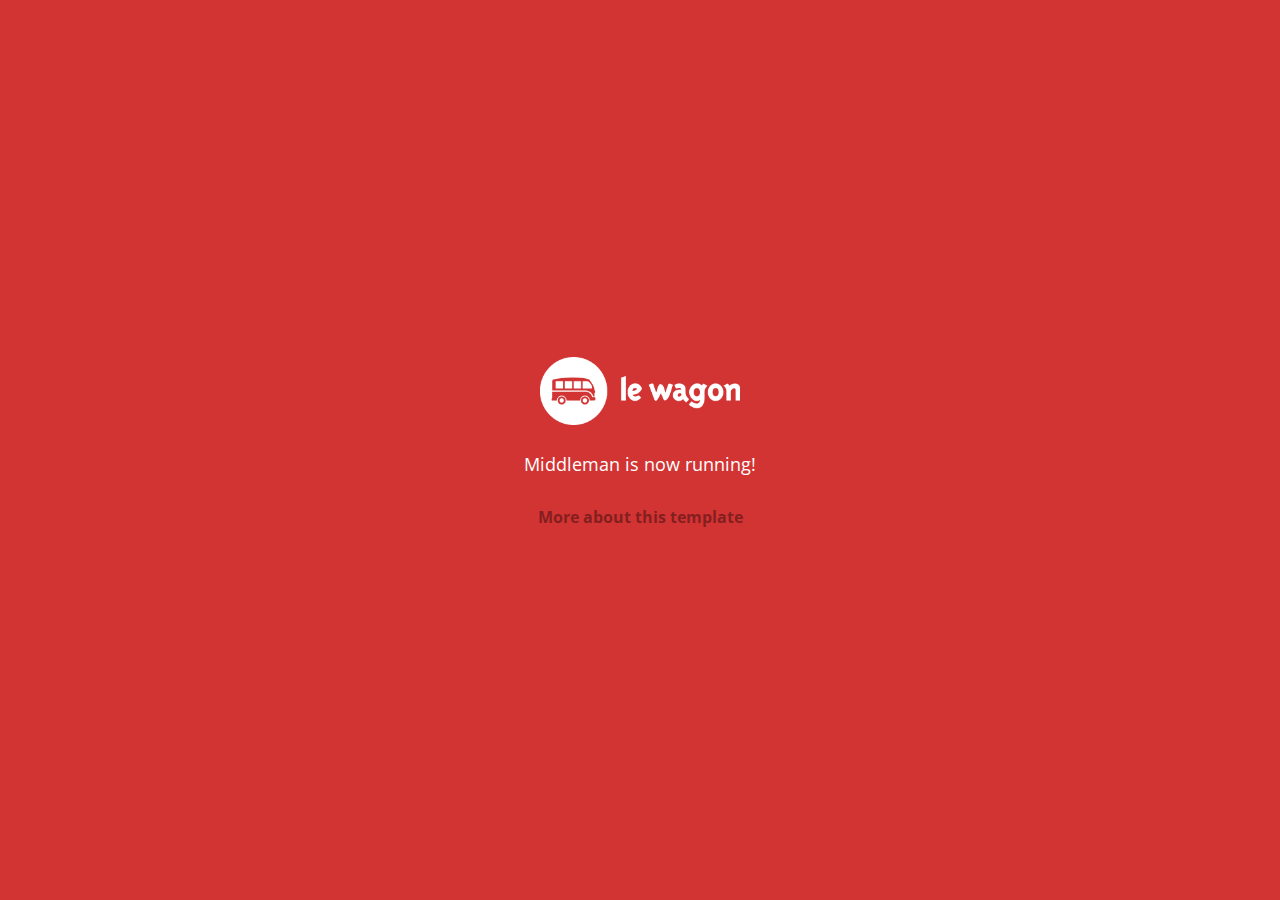
==== index.html @ 5c118256 "Automated commit at 2018-05-07 14:27:14 UTC by middleman-deploy 2.0.0-alpha" ====
<!doctype html>
<html>
  <head>
    <meta charset="utf-8">
    <meta http-equiv="x-ua-compatible" content="ie=edge">
    <meta name="viewport"
          content="width=device-width, initial-scale=1, shrink-to-fit=no">
    <!-- Use the title from a page's frontmatter if it has one -->
    <title>Le Wagon - Middleman</title>
    <link href="stylesheets/application-3c48b980.css" rel="stylesheet" />
    <script src="javascripts/application-93de88c9.js"></script>
    <link href="images/favicon-f15af148.png" rel="icon" type="image/png" />
  </head>
  <body>
    <div id="home">
  <div class="home-content">
    <img src="images/logo-acc9c0ec.png" width="200" alt="Logo" />
    <p>
      Middleman is now running!
    </p>
    <p class="about">
      <a href="about.html">More about this template</a>
    </p>
  </div>
</div>

  </body>
</html>
---- stylesheets/application-3c48b980.css ----
@import url("https://fonts.googleapis.com/css?family=Open+Sans:400,300,700|Raleway:400,100,300,700,500");/*!
 * Bootstrap v3.3.7 (http://getbootstrap.com)
 * Copyright 2011-2016 Twitter, Inc.
 * Licensed under MIT (https://github.com/twbs/bootstrap/blob/master/LICENSE)
 *//*! normalize.css v3.0.3 | MIT License | github.com/necolas/normalize.css */html{font-family:sans-serif;-ms-text-size-adjust:100%;-webkit-text-size-adjust:100%}body{margin:0}article,aside,details,figcaption,figure,footer,header,hgroup,main,menu,nav,section,summary{display:block}audio,canvas,progress,video{display:inline-block;vertical-align:baseline}audio:not([controls]){display:none;height:0}[hidden],template{display:none}a{background-color:transparent}a:active,a:hover{outline:0}abbr[title]{border-bottom:1px dotted}b,strong{font-weight:bold}dfn{font-style:italic}h1{font-size:2em;margin:0.67em 0}mark{background:#ff0;color:#000}small{font-size:80%}sub,sup{font-size:75%;line-height:0;position:relative;vertical-align:baseline}sup{top:-0.5em}sub{bottom:-0.25em}img{border:0}svg:not(:root){overflow:hidden}figure{margin:1em 40px}hr{-webkit-box-sizing:content-box;box-sizing:content-box;height:0}pre{overflow:auto}code,kbd,pre,samp{font-family:monospace, monospace;font-size:1em}button,input,optgroup,select,textarea{color:inherit;font:inherit;margin:0}button{overflow:visible}button,select{text-transform:none}button,html input[type="button"],input[type="reset"],input[type="submit"]{-webkit-appearance:button;cursor:pointer}button[disabled],html input[disabled]{cursor:default}button::-moz-focus-inner,input::-moz-focus-inner{border:0;padding:0}input{line-height:normal}input[type="checkbox"],input[type="radio"]{-webkit-box-sizing:border-box;box-sizing:border-box;padding:0}input[type="number"]::-webkit-inner-spin-button,input[type="number"]::-webkit-outer-spin-button{height:auto}input[type="search"]{-webkit-appearance:textfield;-webkit-box-sizing:content-box;box-sizing:content-box}input[type="search"]::-webkit-search-cancel-button,input[type="search"]::-webkit-search-decoration{-webkit-appearance:none}fieldset{border:1px solid #c0c0c0;margin:0 2px;padding:0.35em 0.625em 0.75em}legend{border:0;padding:0}textarea{overflow:auto}optgroup{font-weight:bold}table{border-collapse:collapse;border-spacing:0}td,th{padding:0}/*! Source: https://github.com/h5bp/html5-boilerplate/blob/master/src/css/main.css */@media print{*,*:before,*:after{background:transparent !important;color:#000 !important;-webkit-box-shadow:none !important;box-shadow:none !important;text-shadow:none !important}a,a:visited{text-decoration:underline}a[href]:after{content:" (" attr(href) ")"}abbr[title]:after{content:" (" attr(title) ")"}a[href^="#"]:after,a[href^="javascript:"]:after{content:""}pre,blockquote{border:1px solid #999;page-break-inside:avoid}thead{display:table-header-group}tr,img{page-break-inside:avoid}img{max-width:100% !important}p,h2,h3{orphans:3;widows:3}h2,h3{page-break-after:avoid}.navbar{display:none}.btn>.caret,.dropup>.btn>.caret{border-top-color:#000 !important}.label{border:1px solid #000}.table{border-collapse:collapse !important}.table td,.table th{background-color:#fff !important}.table-bordered th,.table-bordered td{border:1px solid #ddd !important}}@font-face{font-family:'Glyphicons Halflings';src:url("../assets/bootstrap/glyphicons-halflings-regular-86b6f62b.eot");src:url("../assets/bootstrap/glyphicons-halflings-regular-86b6f62b.eot?#iefix") format("embedded-opentype"),url("../assets/bootstrap/glyphicons-halflings-regular-ca35b697.woff2") format("woff2"),url("../assets/bootstrap/glyphicons-halflings-regular-278e49a8.woff") format("woff"),url("../assets/bootstrap/glyphicons-halflings-regular-44bc1850.ttf") format("truetype"),url("../assets/bootstrap/glyphicons-halflings-regular-de51a849.svg#glyphicons_halflingsregular") format("svg")}.glyphicon{position:relative;top:1px;display:inline-block;font-family:'Glyphicons Halflings';font-style:normal;font-weight:normal;line-height:1;-webkit-font-smoothing:antialiased;-moz-osx-font-smoothing:grayscale}.glyphicon-asterisk:before{content:"\002a"}.glyphicon-plus:before{content:"\002b"}.glyphicon-euro:before,.glyphicon-eur:before{content:"\20ac"}.glyphicon-minus:before{content:"\2212"}.glyphicon-cloud:before{content:"\2601"}.glyphicon-envelope:before{content:"\2709"}.glyphicon-pencil:before{content:"\270f"}.glyphicon-glass:before{content:"\e001"}.glyphicon-music:before{content:"\e002"}.glyphicon-search:before{content:"\e003"}.glyphicon-heart:before{content:"\e005"}.glyphicon-star:before{content:"\e006"}.glyphicon-star-empty:before{content:"\e007"}.glyphicon-user:before{content:"\e008"}.glyphicon-film:before{content:"\e009"}.glyphicon-th-large:before{content:"\e010"}.glyphicon-th:before{content:"\e011"}.glyphicon-th-list:before{content:"\e012"}.glyphicon-ok:before{content:"\e013"}.glyphicon-remove:before{content:"\e014"}.glyphicon-zoom-in:before{content:"\e015"}.glyphicon-zoom-out:before{content:"\e016"}.glyphicon-off:before{content:"\e017"}.glyphicon-signal:before{content:"\e018"}.glyphicon-cog:before{content:"\e019"}.glyphicon-trash:before{content:"\e020"}.glyphicon-home:before{content:"\e021"}.glyphicon-file:before{content:"\e022"}.glyphicon-time:before{content:"\e023"}.glyphicon-road:before{content:"\e024"}.glyphicon-download-alt:before{content:"\e025"}.glyphicon-download:before{content:"\e026"}.glyphicon-upload:before{content:"\e027"}.glyphicon-inbox:before{content:"\e028"}.glyphicon-play-circle:before{content:"\e029"}.glyphicon-repeat:before{content:"\e030"}.glyphicon-refresh:before{content:"\e031"}.glyphicon-list-alt:before{content:"\e032"}.glyphicon-lock:before{content:"\e033"}.glyphicon-flag:before{content:"\e034"}.glyphicon-headphones:before{content:"\e035"}.glyphicon-volume-off:before{content:"\e036"}.glyphicon-volume-down:before{content:"\e037"}.glyphicon-volume-up:before{content:"\e038"}.glyphicon-qrcode:before{content:"\e039"}.glyphicon-barcode:before{content:"\e040"}.glyphicon-tag:before{content:"\e041"}.glyphicon-tags:before{content:"\e042"}.glyphicon-book:before{content:"\e043"}.glyphicon-bookmark:before{content:"\e044"}.glyphicon-print:before{content:"\e045"}.glyphicon-camera:before{content:"\e046"}.glyphicon-font:before{content:"\e047"}.glyphicon-bold:before{content:"\e048"}.glyphicon-italic:before{content:"\e049"}.glyphicon-text-height:before{content:"\e050"}.glyphicon-text-width:before{content:"\e051"}.glyphicon-align-left:before{content:"\e052"}.glyphicon-align-center:before{content:"\e053"}.glyphicon-align-right:before{content:"\e054"}.glyphicon-align-justify:before{content:"\e055"}.glyphicon-list:before{content:"\e056"}.glyphicon-indent-left:before{content:"\e057"}.glyphicon-indent-right:before{content:"\e058"}.glyphicon-facetime-video:before{content:"\e059"}.glyphicon-picture:before{content:"\e060"}.glyphicon-map-marker:before{content:"\e062"}.glyphicon-adjust:before{content:"\e063"}.glyphicon-tint:before{content:"\e064"}.glyphicon-edit:before{content:"\e065"}.glyphicon-share:before{content:"\e066"}.glyphicon-check:before{content:"\e067"}.glyphicon-move:before{content:"\e068"}.glyphicon-step-backward:before{content:"\e069"}.glyphicon-fast-backward:before{content:"\e070"}.glyphicon-backward:before{content:"\e071"}.glyphicon-play:before{content:"\e072"}.glyphicon-pause:before{content:"\e073"}.glyphicon-stop:before{content:"\e074"}.glyphicon-forward:before{content:"\e075"}.glyphicon-fast-forward:before{content:"\e076"}.glyphicon-step-forward:before{content:"\e077"}.glyphicon-eject:before{content:"\e078"}.glyphicon-chevron-left:before{content:"\e079"}.glyphicon-chevron-right:before{content:"\e080"}.glyphicon-plus-sign:before{content:"\e081"}.glyphicon-minus-sign:before{content:"\e082"}.glyphicon-remove-sign:before{content:"\e083"}.glyphicon-ok-sign:before{content:"\e084"}.glyphicon-question-sign:before{content:"\e085"}.glyphicon-info-sign:before{content:"\e086"}.glyphicon-screenshot:before{content:"\e087"}.glyphicon-remove-circle:before{content:"\e088"}.glyphicon-ok-circle:before{content:"\e089"}.glyphicon-ban-circle:before{content:"\e090"}.glyphicon-arrow-left:before{content:"\e091"}.glyphicon-arrow-right:before{content:"\e092"}.glyphicon-arrow-up:before{content:"\e093"}.glyphicon-arrow-down:before{content:"\e094"}.glyphicon-share-alt:before{content:"\e095"}.glyphicon-resize-full:before{content:"\e096"}.glyphicon-resize-small:before{content:"\e097"}.glyphicon-exclamation-sign:before{content:"\e101"}.glyphicon-gift:before{content:"\e102"}.glyphicon-leaf:before{content:"\e103"}.glyphicon-fire:before{content:"\e104"}.glyphicon-eye-open:before{content:"\e105"}.glyphicon-eye-close:before{content:"\e106"}.glyphicon-warning-sign:before{content:"\e107"}.glyphicon-plane:before{content:"\e108"}.glyphicon-calendar:before{content:"\e109"}.glyphicon-random:before{content:"\e110"}.glyphicon-comment:before{content:"\e111"}.glyphicon-magnet:before{content:"\e112"}.glyphicon-chevron-up:before{content:"\e113"}.glyphicon-chevron-down:before{content:"\e114"}.glyphicon-retweet:before{content:"\e115"}.glyphicon-shopping-cart:before{content:"\e116"}.glyphicon-folder-close:before{content:"\e117"}.glyphicon-folder-open:before{content:"\e118"}.glyphicon-resize-vertical:before{content:"\e119"}.glyphicon-resize-horizontal:before{content:"\e120"}.glyphicon-hdd:before{content:"\e121"}.glyphicon-bullhorn:before{content:"\e122"}.glyphicon-bell:before{content:"\e123"}.glyphicon-certificate:before{content:"\e124"}.glyphicon-thumbs-up:before{content:"\e125"}.glyphicon-thumbs-down:before{content:"\e126"}.glyphicon-hand-right:before{content:"\e127"}.glyphicon-hand-left:before{content:"\e128"}.glyphicon-hand-up:before{content:"\e129"}.glyphicon-hand-down:before{content:"\e130"}.glyphicon-circle-arrow-right:before{content:"\e131"}.glyphicon-circle-arrow-left:before{content:"\e132"}.glyphicon-circle-arrow-up:before{content:"\e133"}.glyphicon-circle-arrow-down:before{content:"\e134"}.glyphicon-globe:before{content:"\e135"}.glyphicon-wrench:before{content:"\e136"}.glyphicon-tasks:before{content:"\e137"}.glyphicon-filter:before{content:"\e138"}.glyphicon-briefcase:before{content:"\e139"}.glyphicon-fullscreen:before{content:"\e140"}.glyphicon-dashboard:before{content:"\e141"}.glyphicon-paperclip:before{content:"\e142"}.glyphicon-heart-empty:before{content:"\e143"}.glyphicon-link:before{content:"\e144"}.glyphicon-phone:before{content:"\e145"}.glyphicon-pushpin:before{content:"\e146"}.glyphicon-usd:before{content:"\e148"}.glyphicon-gbp:before{content:"\e149"}.glyphicon-sort:before{content:"\e150"}.glyphicon-sort-by-alphabet:before{content:"\e151"}.glyphicon-sort-by-alphabet-alt:before{content:"\e152"}.glyphicon-sort-by-order:before{content:"\e153"}.glyphicon-sort-by-order-alt:before{content:"\e154"}.glyphicon-sort-by-attributes:before{content:"\e155"}.glyphicon-sort-by-attributes-alt:before{content:"\e156"}.glyphicon-unchecked:before{content:"\e157"}.glyphicon-expand:before{content:"\e158"}.glyphicon-collapse-down:before{content:"\e159"}.glyphicon-collapse-up:before{content:"\e160"}.glyphicon-log-in:before{content:"\e161"}.glyphicon-flash:before{content:"\e162"}.glyphicon-log-out:before{content:"\e163"}.glyphicon-new-window:before{content:"\e164"}.glyphicon-record:before{content:"\e165"}.glyphicon-save:before{content:"\e166"}.glyphicon-open:before{content:"\e167"}.glyphicon-saved:before{content:"\e168"}.glyphicon-import:before{content:"\e169"}.glyphicon-export:before{content:"\e170"}.glyphicon-send:before{content:"\e171"}.glyphicon-floppy-disk:before{content:"\e172"}.glyphicon-floppy-saved:before{content:"\e173"}.glyphicon-floppy-remove:before{content:"\e174"}.glyphicon-floppy-save:before{content:"\e175"}.glyphicon-floppy-open:before{content:"\e176"}.glyphicon-credit-card:before{content:"\e177"}.glyphicon-transfer:before{content:"\e178"}.glyphicon-cutlery:before{content:"\e179"}.glyphicon-header:before{content:"\e180"}.glyphicon-compressed:before{content:"\e181"}.glyphicon-earphone:before{content:"\e182"}.glyphicon-phone-alt:before{content:"\e183"}.glyphicon-tower:before{content:"\e184"}.glyphicon-stats:before{content:"\e185"}.glyphicon-sd-video:before{content:"\e186"}.glyphicon-hd-video:before{content:"\e187"}.glyphicon-subtitles:before{content:"\e188"}.glyphicon-sound-stereo:before{content:"\e189"}.glyphicon-sound-dolby:before{content:"\e190"}.glyphicon-sound-5-1:before{content:"\e191"}.glyphicon-sound-6-1:before{content:"\e192"}.glyphicon-sound-7-1:before{content:"\e193"}.glyphicon-copyright-mark:before{content:"\e194"}.glyphicon-registration-mark:before{content:"\e195"}.glyphicon-cloud-download:before{content:"\e197"}.glyphicon-cloud-upload:before{content:"\e198"}.glyphicon-tree-conifer:before{content:"\e199"}.glyphicon-tree-deciduous:before{content:"\e200"}.glyphicon-cd:before{content:"\e201"}.glyphicon-save-file:before{content:"\e202"}.glyphicon-open-file:before{content:"\e203"}.glyphicon-level-up:before{content:"\e204"}.glyphicon-copy:before{content:"\e205"}.glyphicon-paste:before{content:"\e206"}.glyphicon-alert:before{content:"\e209"}.glyphicon-equalizer:before{content:"\e210"}.glyphicon-king:before{content:"\e211"}.glyphicon-queen:before{content:"\e212"}.glyphicon-pawn:before{content:"\e213"}.glyphicon-bishop:before{content:"\e214"}.glyphicon-knight:before{content:"\e215"}.glyphicon-baby-formula:before{content:"\e216"}.glyphicon-tent:before{content:"\26fa"}.glyphicon-blackboard:before{content:"\e218"}.glyphicon-bed:before{content:"\e219"}.glyphicon-apple:before{content:"\f8ff"}.glyphicon-erase:before{content:"\e221"}.glyphicon-hourglass:before{content:"\231b"}.glyphicon-lamp:before{content:"\e223"}.glyphicon-duplicate:before{content:"\e224"}.glyphicon-piggy-bank:before{content:"\e225"}.glyphicon-scissors:before{content:"\e226"}.glyphicon-bitcoin:before{content:"\e227"}.glyphicon-btc:before{content:"\e227"}.glyphicon-xbt:before{content:"\e227"}.glyphicon-yen:before{content:"\00a5"}.glyphicon-jpy:before{content:"\00a5"}.glyphicon-ruble:before{content:"\20bd"}.glyphicon-rub:before{content:"\20bd"}.glyphicon-scale:before{content:"\e230"}.glyphicon-ice-lolly:before{content:"\e231"}.glyphicon-ice-lolly-tasted:before{content:"\e232"}.glyphicon-education:before{content:"\e233"}.glyphicon-option-horizontal:before{content:"\e234"}.glyphicon-option-vertical:before{content:"\e235"}.glyphicon-menu-hamburger:before{content:"\e236"}.glyphicon-modal-window:before{content:"\e237"}.glyphicon-oil:before{content:"\e238"}.glyphicon-grain:before{content:"\e239"}.glyphicon-sunglasses:before{content:"\e240"}.glyphicon-text-size:before{content:"\e241"}.glyphicon-text-color:before{content:"\e242"}.glyphicon-text-background:before{content:"\e243"}.glyphicon-object-align-top:before{content:"\e244"}.glyphicon-object-align-bottom:before{content:"\e245"}.glyphicon-object-align-horizontal:before{content:"\e246"}.glyphicon-object-align-left:before{content:"\e247"}.glyphicon-object-align-vertical:before{content:"\e248"}.glyphicon-object-align-right:before{content:"\e249"}.glyphicon-triangle-right:before{content:"\e250"}.glyphicon-triangle-left:before{content:"\e251"}.glyphicon-triangle-bottom:before{content:"\e252"}.glyphicon-triangle-top:before{content:"\e253"}.glyphicon-console:before{content:"\e254"}.glyphicon-superscript:before{content:"\e255"}.glyphicon-subscript:before{content:"\e256"}.glyphicon-menu-left:before{content:"\e257"}.glyphicon-menu-right:before{content:"\e258"}.glyphicon-menu-down:before{content:"\e259"}.glyphicon-menu-up:before{content:"\e260"}*{-webkit-box-sizing:border-box;box-sizing:border-box}*:before,*:after{-webkit-box-sizing:border-box;box-sizing:border-box}html{font-size:10px;-webkit-tap-highlight-color:transparent}body{font-family:"Open Sans", "Helvetica", "sans-serif";font-size:18px;line-height:1.42857143;color:#333333;background-color:#F4F4F4}input,button,select,textarea{font-family:inherit;font-size:inherit;line-height:inherit}a{color:#469AE0;text-decoration:none}a:hover,a:focus{color:#1f74ba;text-decoration:underline}a:focus{outline:5px auto -webkit-focus-ring-color;outline-offset:-2px}figure{margin:0}img{vertical-align:middle}.img-responsive{display:block;max-width:100%;height:auto}.img-rounded{border-radius:2px}.img-thumbnail{padding:4px;line-height:1.42857143;background-color:#F4F4F4;border:1px solid #ddd;border-radius:2px;-webkit-transition:all 0.2s ease-in-out;transition:all 0.2s ease-in-out;display:inline-block;max-width:100%;height:auto}.img-circle{border-radius:50%}hr{margin-top:25px;margin-bottom:25px;border:0;border-top:1px solid #eeeeee}.sr-only{position:absolute;width:1px;height:1px;margin:-1px;padding:0;overflow:hidden;clip:rect(0, 0, 0, 0);border:0}.sr-only-focusable:active,.sr-only-focusable:focus{position:static;width:auto;height:auto;margin:0;overflow:visible;clip:auto}[role="button"]{cursor:pointer}h1,h2,h3,h4,h5,h6,.h1,.h2,.h3,.h4,.h5,.h6{font-family:"Raleway", "Helvetica", "sans-serif";font-weight:500;line-height:1.1;color:inherit}h1 small,h1 .small,h2 small,h2 .small,h3 small,h3 .small,h4 small,h4 .small,h5 small,h5 .small,h6 small,h6 .small,.h1 small,.h1 .small,.h2 small,.h2 .small,.h3 small,.h3 .small,.h4 small,.h4 .small,.h5 small,.h5 .small,.h6 small,.h6 .small{font-weight:normal;line-height:1;color:#777777}h1,.h1,h2,.h2,h3,.h3{margin-top:25px;margin-bottom:12.5px}h1 small,h1 .small,.h1 small,.h1 .small,h2 small,h2 .small,.h2 small,.h2 .small,h3 small,h3 .small,.h3 small,.h3 .small{font-size:65%}h4,.h4,h5,.h5,h6,.h6{margin-top:12.5px;margin-bottom:12.5px}h4 small,h4 .small,.h4 small,.h4 .small,h5 small,h5 .small,.h5 small,.h5 .small,h6 small,h6 .small,.h6 small,.h6 .small{font-size:75%}h1,.h1{font-size:46px}h2,.h2{font-size:38px}h3,.h3{font-size:31px}h4,.h4{font-size:23px}h5,.h5{font-size:18px}h6,.h6{font-size:16px}p{margin:0 0 12.5px}.lead{margin-bottom:25px;font-size:20px;font-weight:300;line-height:1.4}@media (min-width: 768px){.lead{font-size:27px}}small,.small{font-size:88%}mark,.mark{background-color:#fcf8e3;padding:.2em}.text-left{text-align:left}.text-right{text-align:right}.text-center{text-align:center}.text-justify{text-align:justify}.text-nowrap{white-space:nowrap}.text-lowercase{text-transform:lowercase}.text-uppercase,.initialism{text-transform:uppercase}.text-capitalize{text-transform:capitalize}.text-muted{color:#777777}.text-primary{color:#469AE0}a.text-primary:hover,a.text-primary:focus{color:#2381d0}.text-success{color:#3c763d}a.text-success:hover,a.text-success:focus{color:#2b542c}.text-info{color:#31708f}a.text-info:hover,a.text-info:focus{color:#245269}.text-warning{color:#8a6d3b}a.text-warning:hover,a.text-warning:focus{color:#66512c}.text-danger{color:#a94442}a.text-danger:hover,a.text-danger:focus{color:#843534}.bg-primary{color:#fff}.bg-primary{background-color:#469AE0}a.bg-primary:hover,a.bg-primary:focus{background-color:#2381d0}.bg-success{background-color:#dff0d8}a.bg-success:hover,a.bg-success:focus{background-color:#c1e2b3}.bg-info{background-color:#d9edf7}a.bg-info:hover,a.bg-info:focus{background-color:#afd9ee}.bg-warning{background-color:#fcf8e3}a.bg-warning:hover,a.bg-warning:focus{background-color:#f7ecb5}.bg-danger{background-color:#f2dede}a.bg-danger:hover,a.bg-danger:focus{background-color:#e4b9b9}.page-header{padding-bottom:11.5px;margin:50px 0 25px;border-bottom:1px solid #eeeeee}ul,ol{margin-top:0;margin-bottom:12.5px}ul ul,ul ol,ol ul,ol ol{margin-bottom:0}.list-unstyled{padding-left:0;list-style:none}.list-inline{padding-left:0;list-style:none;margin-left:-5px}.list-inline>li{display:inline-block;padding-left:5px;padding-right:5px}dl{margin-top:0;margin-bottom:25px}dt,dd{line-height:1.42857143}dt{font-weight:bold}dd{margin-left:0}.dl-horizontal dd:before,.dl-horizontal dd:after{content:" ";display:table}.dl-horizontal dd:after{clear:both}@media (min-width: 768px){.dl-horizontal dt{float:left;width:160px;clear:left;text-align:right;overflow:hidden;text-overflow:ellipsis;white-space:nowrap}.dl-horizontal dd{margin-left:180px}}abbr[title],abbr[data-original-title]{cursor:help;border-bottom:1px dotted #777777}.initialism{font-size:90%}blockquote{padding:12.5px 25px;margin:0 0 25px;font-size:22.5px;border-left:5px solid #eeeeee}blockquote p:last-child,blockquote ul:last-child,blockquote ol:last-child{margin-bottom:0}blockquote footer,blockquote small,blockquote .small{display:block;font-size:80%;line-height:1.42857143;color:#777777}blockquote footer:before,blockquote small:before,blockquote .small:before{content:'\2014 \00A0'}.blockquote-reverse,blockquote.pull-right{padding-right:15px;padding-left:0;border-right:5px solid #eeeeee;border-left:0;text-align:right}.blockquote-reverse footer:before,.blockquote-reverse small:before,.blockquote-reverse .small:before,blockquote.pull-right footer:before,blockquote.pull-right small:before,blockquote.pull-right .small:before{content:''}.blockquote-reverse footer:after,.blockquote-reverse small:after,.blockquote-reverse .small:after,blockquote.pull-right footer:after,blockquote.pull-right small:after,blockquote.pull-right .small:after{content:'\00A0 \2014'}address{margin-bottom:25px;font-style:normal;line-height:1.42857143}code,kbd,pre,samp{font-family:Menlo, Monaco, Consolas, "Courier New", monospace}code{padding:2px 4px;font-size:90%;color:#c7254e;background-color:#f9f2f4;border-radius:2px}kbd{padding:2px 4px;font-size:90%;color:#fff;background-color:#333;border-radius:2px;-webkit-box-shadow:inset 0 -1px 0 rgba(0,0,0,0.25);box-shadow:inset 0 -1px 0 rgba(0,0,0,0.25)}kbd kbd{padding:0;font-size:100%;font-weight:bold;-webkit-box-shadow:none;box-shadow:none}pre{display:block;padding:12px;margin:0 0 12.5px;font-size:17px;line-height:1.42857143;word-break:break-all;word-wrap:break-word;color:#333333;background-color:#f5f5f5;border:1px solid #ccc;border-radius:2px}pre code{padding:0;font-size:inherit;color:inherit;white-space:pre-wrap;background-color:transparent;border-radius:0}.pre-scrollable{max-height:340px;overflow-y:scroll}.container{margin-right:auto;margin-left:auto;padding-left:15px;padding-right:15px}.container:before,.container:after{content:" ";display:table}.container:after{clear:both}@media (min-width: 768px){.container{width:750px}}@media (min-width: 992px){.container{width:970px}}@media (min-width: 1200px){.container{width:1170px}}.container-fluid{margin-right:auto;margin-left:auto;padding-left:15px;padding-right:15px}.container-fluid:before,.container-fluid:after{content:" ";display:table}.container-fluid:after{clear:both}.row{margin-left:-15px;margin-right:-15px}.row:before,.row:after{content:" ";display:table}.row:after{clear:both}.col-xs-1,.col-sm-1,.col-md-1,.col-lg-1,.col-xs-2,.col-sm-2,.col-md-2,.col-lg-2,.col-xs-3,.col-sm-3,.col-md-3,.col-lg-3,.col-xs-4,.col-sm-4,.col-md-4,.col-lg-4,.col-xs-5,.col-sm-5,.col-md-5,.col-lg-5,.col-xs-6,.col-sm-6,.col-md-6,.col-lg-6,.col-xs-7,.col-sm-7,.col-md-7,.col-lg-7,.col-xs-8,.col-sm-8,.col-md-8,.col-lg-8,.col-xs-9,.col-sm-9,.col-md-9,.col-lg-9,.col-xs-10,.col-sm-10,.col-md-10,.col-lg-10,.col-xs-11,.col-sm-11,.col-md-11,.col-lg-11,.col-xs-12,.col-sm-12,.col-md-12,.col-lg-12{position:relative;min-height:1px;padding-left:15px;padding-right:15px}.col-xs-1,.col-xs-2,.col-xs-3,.col-xs-4,.col-xs-5,.col-xs-6,.col-xs-7,.col-xs-8,.col-xs-9,.col-xs-10,.col-xs-11,.col-xs-12{float:left}.col-xs-1{width:8.33333333%}.col-xs-2{width:16.66666667%}.col-xs-3{width:25%}.col-xs-4{width:33.33333333%}.col-xs-5{width:41.66666667%}.col-xs-6{width:50%}.col-xs-7{width:58.33333333%}.col-xs-8{width:66.66666667%}.col-xs-9{width:75%}.col-xs-10{width:83.33333333%}.col-xs-11{width:91.66666667%}.col-xs-12{width:100%}.col-xs-pull-0{right:auto}.col-xs-pull-1{right:8.33333333%}.col-xs-pull-2{right:16.66666667%}.col-xs-pull-3{right:25%}.col-xs-pull-4{right:33.33333333%}.col-xs-pull-5{right:41.66666667%}.col-xs-pull-6{right:50%}.col-xs-pull-7{right:58.33333333%}.col-xs-pull-8{right:66.66666667%}.col-xs-pull-9{right:75%}.col-xs-pull-10{right:83.33333333%}.col-xs-pull-11{right:91.66666667%}.col-xs-pull-12{right:100%}.col-xs-push-0{left:auto}.col-xs-push-1{left:8.33333333%}.col-xs-push-2{left:16.66666667%}.col-xs-push-3{left:25%}.col-xs-push-4{left:33.33333333%}.col-xs-push-5{left:41.66666667%}.col-xs-push-6{left:50%}.col-xs-push-7{left:58.33333333%}.col-xs-push-8{left:66.66666667%}.col-xs-push-9{left:75%}.col-xs-push-10{left:83.33333333%}.col-xs-push-11{left:91.66666667%}.col-xs-push-12{left:100%}.col-xs-offset-0{margin-left:0%}.col-xs-offset-1{margin-left:8.33333333%}.col-xs-offset-2{margin-left:16.66666667%}.col-xs-offset-3{margin-left:25%}.col-xs-offset-4{margin-left:33.33333333%}.col-xs-offset-5{margin-left:41.66666667%}.col-xs-offset-6{margin-left:50%}.col-xs-offset-7{margin-left:58.33333333%}.col-xs-offset-8{margin-left:66.66666667%}.col-xs-offset-9{margin-left:75%}.col-xs-offset-10{margin-left:83.33333333%}.col-xs-offset-11{margin-left:91.66666667%}.col-xs-offset-12{margin-left:100%}@media (min-width: 768px){.col-sm-1,.col-sm-2,.col-sm-3,.col-sm-4,.col-sm-5,.col-sm-6,.col-sm-7,.col-sm-8,.col-sm-9,.col-sm-10,.col-sm-11,.col-sm-12{float:left}.col-sm-1{width:8.33333333%}.col-sm-2{width:16.66666667%}.col-sm-3{width:25%}.col-sm-4{width:33.33333333%}.col-sm-5{width:41.66666667%}.col-sm-6{width:50%}.col-sm-7{width:58.33333333%}.col-sm-8{width:66.66666667%}.col-sm-9{width:75%}.col-sm-10{width:83.33333333%}.col-sm-11{width:91.66666667%}.col-sm-12{width:100%}.col-sm-pull-0{right:auto}.col-sm-pull-1{right:8.33333333%}.col-sm-pull-2{right:16.66666667%}.col-sm-pull-3{right:25%}.col-sm-pull-4{right:33.33333333%}.col-sm-pull-5{right:41.66666667%}.col-sm-pull-6{right:50%}.col-sm-pull-7{right:58.33333333%}.col-sm-pull-8{right:66.66666667%}.col-sm-pull-9{right:75%}.col-sm-pull-10{right:83.33333333%}.col-sm-pull-11{right:91.66666667%}.col-sm-pull-12{right:100%}.col-sm-push-0{left:auto}.col-sm-push-1{left:8.33333333%}.col-sm-push-2{left:16.66666667%}.col-sm-push-3{left:25%}.col-sm-push-4{left:33.33333333%}.col-sm-push-5{left:41.66666667%}.col-sm-push-6{left:50%}.col-sm-push-7{left:58.33333333%}.col-sm-push-8{left:66.66666667%}.col-sm-push-9{left:75%}.col-sm-push-10{left:83.33333333%}.col-sm-push-11{left:91.66666667%}.col-sm-push-12{left:100%}.col-sm-offset-0{margin-left:0%}.col-sm-offset-1{margin-left:8.33333333%}.col-sm-offset-2{margin-left:16.66666667%}.col-sm-offset-3{margin-left:25%}.col-sm-offset-4{margin-left:33.33333333%}.col-sm-offset-5{margin-left:41.66666667%}.col-sm-offset-6{margin-left:50%}.col-sm-offset-7{margin-left:58.33333333%}.col-sm-offset-8{margin-left:66.66666667%}.col-sm-offset-9{margin-left:75%}.col-sm-offset-10{margin-left:83.33333333%}.col-sm-offset-11{margin-left:91.66666667%}.col-sm-offset-12{margin-left:100%}}@media (min-width: 992px){.col-md-1,.col-md-2,.col-md-3,.col-md-4,.col-md-5,.col-md-6,.col-md-7,.col-md-8,.col-md-9,.col-md-10,.col-md-11,.col-md-12{float:left}.col-md-1{width:8.33333333%}.col-md-2{width:16.66666667%}.col-md-3{width:25%}.col-md-4{width:33.33333333%}.col-md-5{width:41.66666667%}.col-md-6{width:50%}.col-md-7{width:58.33333333%}.col-md-8{width:66.66666667%}.col-md-9{width:75%}.col-md-10{width:83.33333333%}.col-md-11{width:91.66666667%}.col-md-12{width:100%}.col-md-pull-0{right:auto}.col-md-pull-1{right:8.33333333%}.col-md-pull-2{right:16.66666667%}.col-md-pull-3{right:25%}.col-md-pull-4{right:33.33333333%}.col-md-pull-5{right:41.66666667%}.col-md-pull-6{right:50%}.col-md-pull-7{right:58.33333333%}.col-md-pull-8{right:66.66666667%}.col-md-pull-9{right:75%}.col-md-pull-10{right:83.33333333%}.col-md-pull-11{right:91.66666667%}.col-md-pull-12{right:100%}.col-md-push-0{left:auto}.col-md-push-1{left:8.33333333%}.col-md-push-2{left:16.66666667%}.col-md-push-3{left:25%}.col-md-push-4{left:33.33333333%}.col-md-push-5{left:41.66666667%}.col-md-push-6{left:50%}.col-md-push-7{left:58.33333333%}.col-md-push-8{left:66.66666667%}.col-md-push-9{left:75%}.col-md-push-10{left:83.33333333%}.col-md-push-11{left:91.66666667%}.col-md-push-12{left:100%}.col-md-offset-0{margin-left:0%}.col-md-offset-1{margin-left:8.33333333%}.col-md-offset-2{margin-left:16.66666667%}.col-md-offset-3{margin-left:25%}.col-md-offset-4{margin-left:33.33333333%}.col-md-offset-5{margin-left:41.66666667%}.col-md-offset-6{margin-left:50%}.col-md-offset-7{margin-left:58.33333333%}.col-md-offset-8{margin-left:66.66666667%}.col-md-offset-9{margin-left:75%}.col-md-offset-10{margin-left:83.33333333%}.col-md-offset-11{margin-left:91.66666667%}.col-md-offset-12{margin-left:100%}}@media (min-width: 1200px){.col-lg-1,.col-lg-2,.col-lg-3,.col-lg-4,.col-lg-5,.col-lg-6,.col-lg-7,.col-lg-8,.col-lg-9,.col-lg-10,.col-lg-11,.col-lg-12{float:left}.col-lg-1{width:8.33333333%}.col-lg-2{width:16.66666667%}.col-lg-3{width:25%}.col-lg-4{width:33.33333333%}.col-lg-5{width:41.66666667%}.col-lg-6{width:50%}.col-lg-7{width:58.33333333%}.col-lg-8{width:66.66666667%}.col-lg-9{width:75%}.col-lg-10{width:83.33333333%}.col-lg-11{width:91.66666667%}.col-lg-12{width:100%}.col-lg-pull-0{right:auto}.col-lg-pull-1{right:8.33333333%}.col-lg-pull-2{right:16.66666667%}.col-lg-pull-3{right:25%}.col-lg-pull-4{right:33.33333333%}.col-lg-pull-5{right:41.66666667%}.col-lg-pull-6{right:50%}.col-lg-pull-7{right:58.33333333%}.col-lg-pull-8{right:66.66666667%}.col-lg-pull-9{right:75%}.col-lg-pull-10{right:83.33333333%}.col-lg-pull-11{right:91.66666667%}.col-lg-pull-12{right:100%}.col-lg-push-0{left:auto}.col-lg-push-1{left:8.33333333%}.col-lg-push-2{left:16.66666667%}.col-lg-push-3{left:25%}.col-lg-push-4{left:33.33333333%}.col-lg-push-5{left:41.66666667%}.col-lg-push-6{left:50%}.col-lg-push-7{left:58.33333333%}.col-lg-push-8{left:66.66666667%}.col-lg-push-9{left:75%}.col-lg-push-10{left:83.33333333%}.col-lg-push-11{left:91.66666667%}.col-lg-push-12{left:100%}.col-lg-offset-0{margin-left:0%}.col-lg-offset-1{margin-left:8.33333333%}.col-lg-offset-2{margin-left:16.66666667%}.col-lg-offset-3{margin-left:25%}.col-lg-offset-4{margin-left:33.33333333%}.col-lg-offset-5{margin-left:41.66666667%}.col-lg-offset-6{margin-left:50%}.col-lg-offset-7{margin-left:58.33333333%}.col-lg-offset-8{margin-left:66.66666667%}.col-lg-offset-9{margin-left:75%}.col-lg-offset-10{margin-left:83.33333333%}.col-lg-offset-11{margin-left:91.66666667%}.col-lg-offset-12{margin-left:100%}}table{background-color:transparent}caption{padding-top:8px;padding-bottom:8px;color:#777777;text-align:left}th{text-align:left}.table{width:100%;max-width:100%;margin-bottom:25px}.table>thead>tr>th,.table>thead>tr>td,.table>tbody>tr>th,.table>tbody>tr>td,.table>tfoot>tr>th,.table>tfoot>tr>td{padding:8px;line-height:1.42857143;vertical-align:top;border-top:1px solid #ddd}.table>thead>tr>th{vertical-align:bottom;border-bottom:2px solid #ddd}.table>caption+thead>tr:first-child>th,.table>caption+thead>tr:first-child>td,.table>colgroup+thead>tr:first-child>th,.table>colgroup+thead>tr:first-child>td,.table>thead:first-child>tr:first-child>th,.table>thead:first-child>tr:first-child>td{border-top:0}.table>tbody+tbody{border-top:2px solid #ddd}.table .table{background-color:#F4F4F4}.table-condensed>thead>tr>th,.table-condensed>thead>tr>td,.table-condensed>tbody>tr>th,.table-condensed>tbody>tr>td,.table-condensed>tfoot>tr>th,.table-condensed>tfoot>tr>td{padding:5px}.table-bordered{border:1px solid #ddd}.table-bordered>thead>tr>th,.table-bordered>thead>tr>td,.table-bordered>tbody>tr>th,.table-bordered>tbody>tr>td,.table-bordered>tfoot>tr>th,.table-bordered>tfoot>tr>td{border:1px solid #ddd}.table-bordered>thead>tr>th,.table-bordered>thead>tr>td{border-bottom-width:2px}.table-striped>tbody>tr:nth-of-type(odd){background-color:#f9f9f9}.table-hover>tbody>tr:hover{background-color:#f5f5f5}table col[class*="col-"]{position:static;float:none;display:table-column}table td[class*="col-"],table th[class*="col-"]{position:static;float:none;display:table-cell}.table>thead>tr>td.active,.table>thead>tr>th.active,.table>thead>tr.active>td,.table>thead>tr.active>th,.table>tbody>tr>td.active,.table>tbody>tr>th.active,.table>tbody>tr.active>td,.table>tbody>tr.active>th,.table>tfoot>tr>td.active,.table>tfoot>tr>th.active,.table>tfoot>tr.active>td,.table>tfoot>tr.active>th{background-color:#f5f5f5}.table-hover>tbody>tr>td.active:hover,.table-hover>tbody>tr>th.active:hover,.table-hover>tbody>tr.active:hover>td,.table-hover>tbody>tr:hover>.active,.table-hover>tbody>tr.active:hover>th{background-color:#e8e8e8}.table>thead>tr>td.success,.table>thead>tr>th.success,.table>thead>tr.success>td,.table>thead>tr.success>th,.table>tbody>tr>td.success,.table>tbody>tr>th.success,.table>tbody>tr.success>td,.table>tbody>tr.success>th,.table>tfoot>tr>td.success,.table>tfoot>tr>th.success,.table>tfoot>tr.success>td,.table>tfoot>tr.success>th{background-color:#dff0d8}.table-hover>tbody>tr>td.success:hover,.table-hover>tbody>tr>th.success:hover,.table-hover>tbody>tr.success:hover>td,.table-hover>tbody>tr:hover>.success,.table-hover>tbody>tr.success:hover>th{background-color:#d0e9c6}.table>thead>tr>td.info,.table>thead>tr>th.info,.table>thead>tr.info>td,.table>thead>tr.info>th,.table>tbody>tr>td.info,.table>tbody>tr>th.info,.table>tbody>tr.info>td,.table>tbody>tr.info>th,.table>tfoot>tr>td.info,.table>tfoot>tr>th.info,.table>tfoot>tr.info>td,.table>tfoot>tr.info>th{background-color:#d9edf7}.table-hover>tbody>tr>td.info:hover,.table-hover>tbody>tr>th.info:hover,.table-hover>tbody>tr.info:hover>td,.table-hover>tbody>tr:hover>.info,.table-hover>tbody>tr.info:hover>th{background-color:#c4e3f3}.table>thead>tr>td.warning,.table>thead>tr>th.warning,.table>thead>tr.warning>td,.table>thead>tr.warning>th,.table>tbody>tr>td.warning,.table>tbody>tr>th.warning,.table>tbody>tr.warning>td,.table>tbody>tr.warning>th,.table>tfoot>tr>td.warning,.table>tfoot>tr>th.warning,.table>tfoot>tr.warning>td,.table>tfoot>tr.warning>th{background-color:#fcf8e3}.table-hover>tbody>tr>td.warning:hover,.table-hover>tbody>tr>th.warning:hover,.table-hover>tbody>tr.warning:hover>td,.table-hover>tbody>tr:hover>.warning,.table-hover>tbody>tr.warning:hover>th{background-color:#faf2cc}.table>thead>tr>td.danger,.table>thead>tr>th.danger,.table>thead>tr.danger>td,.table>thead>tr.danger>th,.table>tbody>tr>td.danger,.table>tbody>tr>th.danger,.table>tbody>tr.danger>td,.table>tbody>tr.danger>th,.table>tfoot>tr>td.danger,.table>tfoot>tr>th.danger,.table>tfoot>tr.danger>td,.table>tfoot>tr.danger>th{background-color:#f2dede}.table-hover>tbody>tr>td.danger:hover,.table-hover>tbody>tr>th.danger:hover,.table-hover>tbody>tr.danger:hover>td,.table-hover>tbody>tr:hover>.danger,.table-hover>tbody>tr.danger:hover>th{background-color:#ebcccc}.table-responsive{overflow-x:auto;min-height:0.01%}@media screen and (max-width: 767px){.table-responsive{width:100%;margin-bottom:18.75px;overflow-y:hidden;-ms-overflow-style:-ms-autohiding-scrollbar;border:1px solid #ddd}.table-responsive>.table{margin-bottom:0}.table-responsive>.table>thead>tr>th,.table-responsive>.table>thead>tr>td,.table-responsive>.table>tbody>tr>th,.table-responsive>.table>tbody>tr>td,.table-responsive>.table>tfoot>tr>th,.table-responsive>.table>tfoot>tr>td{white-space:nowrap}.table-responsive>.table-bordered{border:0}.table-responsive>.table-bordered>thead>tr>th:first-child,.table-responsive>.table-bordered>thead>tr>td:first-child,.table-responsive>.table-bordered>tbody>tr>th:first-child,.table-responsive>.table-bordered>tbody>tr>td:first-child,.table-responsive>.table-bordered>tfoot>tr>th:first-child,.table-responsive>.table-bordered>tfoot>tr>td:first-child{border-left:0}.table-responsive>.table-bordered>thead>tr>th:last-child,.table-responsive>.table-bordered>thead>tr>td:last-child,.table-responsive>.table-bordered>tbody>tr>th:last-child,.table-responsive>.table-bordered>tbody>tr>td:last-child,.table-responsive>.table-bordered>tfoot>tr>th:last-child,.table-responsive>.table-bordered>tfoot>tr>td:last-child{border-right:0}.table-responsive>.table-bordered>tbody>tr:last-child>th,.table-responsive>.table-bordered>tbody>tr:last-child>td,.table-responsive>.table-bordered>tfoot>tr:last-child>th,.table-responsive>.table-bordered>tfoot>tr:last-child>td{border-bottom:0}}fieldset{padding:0;margin:0;border:0;min-width:0}legend{display:block;width:100%;padding:0;margin-bottom:25px;font-size:27px;line-height:inherit;color:#333333;border:0;border-bottom:1px solid #e5e5e5}label{display:inline-block;max-width:100%;margin-bottom:5px;font-weight:bold}input[type="search"]{-webkit-box-sizing:border-box;box-sizing:border-box}input[type="radio"],input[type="checkbox"]{margin:4px 0 0;margin-top:1px \9;line-height:normal}input[type="file"]{display:block}input[type="range"]{display:block;width:100%}select[multiple],select[size]{height:auto}input[type="file"]:focus,input[type="radio"]:focus,input[type="checkbox"]:focus{outline:5px auto -webkit-focus-ring-color;outline-offset:-2px}output{display:block;padding-top:7px;font-size:18px;line-height:1.42857143;color:#000000}.form-control{display:block;width:100%;height:39px;padding:6px 12px;font-size:18px;line-height:1.42857143;color:#000000;background-color:#fff;background-image:none;border:1px solid #ccc;border-radius:2px;-webkit-box-shadow:inset 0 1px 1px rgba(0,0,0,0.075);box-shadow:inset 0 1px 1px rgba(0,0,0,0.075);-webkit-transition:border-color ease-in-out 0.15s, box-shadow ease-in-out 0.15s;-webkit-transition:border-color ease-in-out 0.15s, -webkit-box-shadow ease-in-out 0.15s;transition:border-color ease-in-out 0.15s, -webkit-box-shadow ease-in-out 0.15s;transition:border-color ease-in-out 0.15s, box-shadow ease-in-out 0.15s;transition:border-color ease-in-out 0.15s, box-shadow ease-in-out 0.15s, -webkit-box-shadow ease-in-out 0.15s}.form-control:focus{border-color:#66afe9;outline:0;-webkit-box-shadow:inset 0 1px 1px rgba(0,0,0,0.075),0 0 8px rgba(102,175,233,0.6);box-shadow:inset 0 1px 1px rgba(0,0,0,0.075),0 0 8px rgba(102,175,233,0.6)}.form-control::-moz-placeholder{color:#999;opacity:1}.form-control:-ms-input-placeholder{color:#999}.form-control::-webkit-input-placeholder{color:#999}.form-control::-ms-expand{border:0;background-color:transparent}.form-control[disabled],.form-control[readonly],fieldset[disabled] .form-control{background-color:#eeeeee;opacity:1}.form-control[disabled],fieldset[disabled] .form-control{cursor:not-allowed}textarea.form-control{height:auto}input[type="search"]{-webkit-appearance:none}@media screen and (-webkit-min-device-pixel-ratio: 0){input[type="date"].form-control,input[type="time"].form-control,input[type="datetime-local"].form-control,input[type="month"].form-control{line-height:39px}input[type="date"].input-sm,.input-group-sm>input[type="date"].form-control,.input-group-sm>input[type="date"].input-group-addon,.input-group-sm>.input-group-btn>input[type="date"].btn,.input-group-sm input[type="date"],input[type="time"].input-sm,.input-group-sm>input[type="time"].form-control,.input-group-sm>input[type="time"].input-group-addon,.input-group-sm>.input-group-btn>input[type="time"].btn,.input-group-sm input[type="time"],input[type="datetime-local"].input-sm,.input-group-sm>input[type="datetime-local"].form-control,.input-group-sm>input[type="datetime-local"].input-group-addon,.input-group-sm>.input-group-btn>input[type="datetime-local"].btn,.input-group-sm input[type="datetime-local"],input[type="month"].input-sm,.input-group-sm>input[type="month"].form-control,.input-group-sm>input[type="month"].input-group-addon,.input-group-sm>.input-group-btn>input[type="month"].btn,.input-group-sm input[type="month"]{line-height:36px}input[type="date"].input-lg,.input-group-lg>input[type="date"].form-control,.input-group-lg>input[type="date"].input-group-addon,.input-group-lg>.input-group-btn>input[type="date"].btn,.input-group-lg input[type="date"],input[type="time"].input-lg,.input-group-lg>input[type="time"].form-control,.input-group-lg>input[type="time"].input-group-addon,.input-group-lg>.input-group-btn>input[type="time"].btn,.input-group-lg input[type="time"],input[type="datetime-local"].input-lg,.input-group-lg>input[type="datetime-local"].form-control,.input-group-lg>input[type="datetime-local"].input-group-addon,.input-group-lg>.input-group-btn>input[type="datetime-local"].btn,.input-group-lg input[type="datetime-local"],input[type="month"].input-lg,.input-group-lg>input[type="month"].form-control,.input-group-lg>input[type="month"].input-group-addon,.input-group-lg>.input-group-btn>input[type="month"].btn,.input-group-lg input[type="month"]{line-height:53px}}.form-group{margin-bottom:15px}.radio,.checkbox{position:relative;display:block;margin-top:10px;margin-bottom:10px}.radio label,.checkbox label{min-height:25px;padding-left:20px;margin-bottom:0;font-weight:normal;cursor:pointer}.radio input[type="radio"],.radio-inline input[type="radio"],.checkbox input[type="checkbox"],.checkbox-inline input[type="checkbox"]{position:absolute;margin-left:-20px;margin-top:4px \9}.radio+.radio,.checkbox+.checkbox{margin-top:-5px}.radio-inline,.checkbox-inline{position:relative;display:inline-block;padding-left:20px;margin-bottom:0;vertical-align:middle;font-weight:normal;cursor:pointer}.radio-inline+.radio-inline,.checkbox-inline+.checkbox-inline{margin-top:0;margin-left:10px}input[type="radio"][disabled],input[type="radio"].disabled,fieldset[disabled] input[type="radio"],input[type="checkbox"][disabled],input[type="checkbox"].disabled,fieldset[disabled] input[type="checkbox"]{cursor:not-allowed}.radio-inline.disabled,fieldset[disabled] .radio-inline,.checkbox-inline.disabled,fieldset[disabled] .checkbox-inline{cursor:not-allowed}.radio.disabled label,fieldset[disabled] .radio label,.checkbox.disabled label,fieldset[disabled] .checkbox label{cursor:not-allowed}.form-control-static{padding-top:7px;padding-bottom:7px;margin-bottom:0;min-height:43px}.form-control-static.input-lg,.input-group-lg>.form-control-static.form-control,.input-group-lg>.form-control-static.input-group-addon,.input-group-lg>.input-group-btn>.form-control-static.btn,.form-control-static.input-sm,.input-group-sm>.form-control-static.form-control,.input-group-sm>.form-control-static.input-group-addon,.input-group-sm>.input-group-btn>.form-control-static.btn{padding-left:0;padding-right:0}.input-sm,.input-group-sm>.form-control,.input-group-sm>.input-group-addon,.input-group-sm>.input-group-btn>.btn{height:36px;padding:5px 10px;font-size:16px;line-height:1.5;border-radius:2px}select.input-sm,.input-group-sm>select.form-control,.input-group-sm>select.input-group-addon,.input-group-sm>.input-group-btn>select.btn{height:36px;line-height:36px}textarea.input-sm,.input-group-sm>textarea.form-control,.input-group-sm>textarea.input-group-addon,.input-group-sm>.input-group-btn>textarea.btn,select[multiple].input-sm,.input-group-sm>select[multiple].form-control,.input-group-sm>select[multiple].input-group-addon,.input-group-sm>.input-group-btn>select[multiple].btn{height:auto}.form-group-sm .form-control{height:36px;padding:5px 10px;font-size:16px;line-height:1.5;border-radius:2px}.form-group-sm select.form-control{height:36px;line-height:36px}.form-group-sm textarea.form-control,.form-group-sm select[multiple].form-control{height:auto}.form-group-sm .form-control-static{height:36px;min-height:41px;padding:6px 10px;font-size:16px;line-height:1.5}.input-lg,.input-group-lg>.form-control,.input-group-lg>.input-group-addon,.input-group-lg>.input-group-btn>.btn{height:53px;padding:10px 16px;font-size:23px;line-height:1.3333333;border-radius:2px}select.input-lg,.input-group-lg>select.form-control,.input-group-lg>select.input-group-addon,.input-group-lg>.input-group-btn>select.btn{height:53px;line-height:53px}textarea.input-lg,.input-group-lg>textarea.form-control,.input-group-lg>textarea.input-group-addon,.input-group-lg>.input-group-btn>textarea.btn,select[multiple].input-lg,.input-group-lg>select[multiple].form-control,.input-group-lg>select[multiple].input-group-addon,.input-group-lg>.input-group-btn>select[multiple].btn{height:auto}.form-group-lg .form-control{height:53px;padding:10px 16px;font-size:23px;line-height:1.3333333;border-radius:2px}.form-group-lg select.form-control{height:53px;line-height:53px}.form-group-lg textarea.form-control,.form-group-lg select[multiple].form-control{height:auto}.form-group-lg .form-control-static{height:53px;min-height:48px;padding:11px 16px;font-size:23px;line-height:1.3333333}.has-feedback{position:relative}.has-feedback .form-control{padding-right:48.75px}.form-control-feedback{position:absolute;top:0;right:0;z-index:2;display:block;width:39px;height:39px;line-height:39px;text-align:center;pointer-events:none}.input-lg+.form-control-feedback,.input-group-lg>.form-control+.form-control-feedback,.input-group-lg>.input-group-addon+.form-control-feedback,.input-group-lg>.input-group-btn>.btn+.form-control-feedback,.input-group-lg+.form-control-feedback,.form-group-lg .form-control+.form-control-feedback{width:53px;height:53px;line-height:53px}.input-sm+.form-control-feedback,.input-group-sm>.form-control+.form-control-feedback,.input-group-sm>.input-group-addon+.form-control-feedback,.input-group-sm>.input-group-btn>.btn+.form-control-feedback,.input-group-sm+.form-control-feedback,.form-group-sm .form-control+.form-control-feedback{width:36px;height:36px;line-height:36px}.has-success .help-block,.has-success .control-label,.has-success .radio,.has-success .checkbox,.has-success .radio-inline,.has-success .checkbox-inline,.has-success.radio label,.has-success.checkbox label,.has-success.radio-inline label,.has-success.checkbox-inline label{color:#3c763d}.has-success .form-control{border-color:#3c763d;-webkit-box-shadow:inset 0 1px 1px rgba(0,0,0,0.075);box-shadow:inset 0 1px 1px rgba(0,0,0,0.075)}.has-success .form-control:focus{border-color:#2b542c;-webkit-box-shadow:inset 0 1px 1px rgba(0,0,0,0.075),0 0 6px #67b168;box-shadow:inset 0 1px 1px rgba(0,0,0,0.075),0 0 6px #67b168}.has-success .input-group-addon{color:#3c763d;border-color:#3c763d;background-color:#dff0d8}.has-success .form-control-feedback{color:#3c763d}.has-warning .help-block,.has-warning .control-label,.has-warning .radio,.has-warning .checkbox,.has-warning .radio-inline,.has-warning .checkbox-inline,.has-warning.radio label,.has-warning.checkbox label,.has-warning.radio-inline label,.has-warning.checkbox-inline label{color:#8a6d3b}.has-warning .form-control{border-color:#8a6d3b;-webkit-box-shadow:inset 0 1px 1px rgba(0,0,0,0.075);box-shadow:inset 0 1px 1px rgba(0,0,0,0.075)}.has-warning .form-control:focus{border-color:#66512c;-webkit-box-shadow:inset 0 1px 1px rgba(0,0,0,0.075),0 0 6px #c0a16b;box-shadow:inset 0 1px 1px rgba(0,0,0,0.075),0 0 6px #c0a16b}.has-warning .input-group-addon{color:#8a6d3b;border-color:#8a6d3b;background-color:#fcf8e3}.has-warning .form-control-feedback{color:#8a6d3b}.has-error .help-block,.has-error .control-label,.has-error .radio,.has-error .checkbox,.has-error .radio-inline,.has-error .checkbox-inline,.has-error.radio label,.has-error.checkbox label,.has-error.radio-inline label,.has-error.checkbox-inline label{color:#a94442}.has-error .form-control{border-color:#a94442;-webkit-box-shadow:inset 0 1px 1px rgba(0,0,0,0.075);box-shadow:inset 0 1px 1px rgba(0,0,0,0.075)}.has-error .form-control:focus{border-color:#843534;-webkit-box-shadow:inset 0 1px 1px rgba(0,0,0,0.075),0 0 6px #ce8483;box-shadow:inset 0 1px 1px rgba(0,0,0,0.075),0 0 6px #ce8483}.has-error .input-group-addon{color:#a94442;border-color:#a94442;background-color:#f2dede}.has-error .form-control-feedback{color:#a94442}.has-feedback label ~ .form-control-feedback{top:30px}.has-feedback label.sr-only ~ .form-control-feedback{top:0}.help-block{display:block;margin-top:5px;margin-bottom:10px;color:#737373}@media (min-width: 768px){.form-inline .form-group{display:inline-block;margin-bottom:0;vertical-align:middle}.form-inline .form-control{display:inline-block;width:auto;vertical-align:middle}.form-inline .form-control-static{display:inline-block}.form-inline .input-group{display:inline-table;vertical-align:middle}.form-inline .input-group .input-group-addon,.form-inline .input-group .input-group-btn,.form-inline .input-group .form-control{width:auto}.form-inline .input-group>.form-control{width:100%}.form-inline .control-label{margin-bottom:0;vertical-align:middle}.form-inline .radio,.form-inline .checkbox{display:inline-block;margin-top:0;margin-bottom:0;vertical-align:middle}.form-inline .radio label,.form-inline .checkbox label{padding-left:0}.form-inline .radio input[type="radio"],.form-inline .checkbox input[type="checkbox"]{position:relative;margin-left:0}.form-inline .has-feedback .form-control-feedback{top:0}}.form-horizontal .radio,.form-horizontal .checkbox,.form-horizontal .radio-inline,.form-horizontal .checkbox-inline{margin-top:0;margin-bottom:0;padding-top:7px}.form-horizontal .radio,.form-horizontal .checkbox{min-height:32px}.form-horizontal .form-group{margin-left:-15px;margin-right:-15px}.form-horizontal .form-group:before,.form-horizontal .form-group:after{content:" ";display:table}.form-horizontal .form-group:after{clear:both}@media (min-width: 768px){.form-horizontal .control-label{text-align:right;margin-bottom:0;padding-top:7px}}.form-horizontal .has-feedback .form-control-feedback{right:15px}@media (min-width: 768px){.form-horizontal .form-group-lg .control-label{padding-top:11px;font-size:23px}}@media (min-width: 768px){.form-horizontal .form-group-sm .control-label{padding-top:6px;font-size:16px}}.btn{display:inline-block;margin-bottom:0;font-weight:normal;text-align:center;vertical-align:middle;-ms-touch-action:manipulation;touch-action:manipulation;cursor:pointer;background-image:none;border:1px solid transparent;white-space:nowrap;padding:6px 12px;font-size:18px;line-height:1.42857143;border-radius:2px;-webkit-user-select:none;-moz-user-select:none;-ms-user-select:none;user-select:none}.btn:focus,.btn.focus,.btn:active:focus,.btn:active.focus,.btn.active:focus,.btn.active.focus{outline:5px auto -webkit-focus-ring-color;outline-offset:-2px}.btn:hover,.btn:focus,.btn.focus{color:#333;text-decoration:none}.btn:active,.btn.active{outline:0;background-image:none;-webkit-box-shadow:inset 0 3px 5px rgba(0,0,0,0.125);box-shadow:inset 0 3px 5px rgba(0,0,0,0.125)}.btn.disabled,.btn[disabled],fieldset[disabled] .btn{cursor:not-allowed;opacity:0.65;filter:alpha(opacity=65);-webkit-box-shadow:none;box-shadow:none}a.btn.disabled,fieldset[disabled] a.btn{pointer-events:none}.btn-default{color:#333;background-color:#fff;border-color:#ccc}.btn-default:focus,.btn-default.focus{color:#333;background-color:#e6e6e6;border-color:#8c8c8c}.btn-default:hover{color:#333;background-color:#e6e6e6;border-color:#adadad}.btn-default:active,.btn-default.active,.open>.btn-default.dropdown-toggle{color:#333;background-color:#e6e6e6;border-color:#adadad}.btn-default:active:hover,.btn-default:active:focus,.btn-default:active.focus,.btn-default.active:hover,.btn-default.active:focus,.btn-default.active.focus,.open>.btn-default.dropdown-toggle:hover,.open>.btn-default.dropdown-toggle:focus,.open>.btn-default.dropdown-toggle.focus{color:#333;background-color:#d4d4d4;border-color:#8c8c8c}.btn-default:active,.btn-default.active,.open>.btn-default.dropdown-toggle{background-image:none}.btn-default.disabled:hover,.btn-default.disabled:focus,.btn-default.disabled.focus,.btn-default[disabled]:hover,.btn-default[disabled]:focus,.btn-default[disabled].focus,fieldset[disabled] .btn-default:hover,fieldset[disabled] .btn-default:focus,fieldset[disabled] .btn-default.focus{background-color:#fff;border-color:#ccc}.btn-default .badge{color:#fff;background-color:#333}.btn-primary{color:#fff;background-color:#469AE0;border-color:#308edc}.btn-primary:focus,.btn-primary.focus{color:#fff;background-color:#2381d0;border-color:#144b79}.btn-primary:hover{color:#fff;background-color:#2381d0;border-color:#1e6eb2}.btn-primary:active,.btn-primary.active,.open>.btn-primary.dropdown-toggle{color:#fff;background-color:#2381d0;border-color:#1e6eb2}.btn-primary:active:hover,.btn-primary:active:focus,.btn-primary:active.focus,.btn-primary.active:hover,.btn-primary.active:focus,.btn-primary.active.focus,.open>.btn-primary.dropdown-toggle:hover,.open>.btn-primary.dropdown-toggle:focus,.open>.btn-primary.dropdown-toggle.focus{color:#fff;background-color:#1e6eb2;border-color:#144b79}.btn-primary:active,.btn-primary.active,.open>.btn-primary.dropdown-toggle{background-image:none}.btn-primary.disabled:hover,.btn-primary.disabled:focus,.btn-primary.disabled.focus,.btn-primary[disabled]:hover,.btn-primary[disabled]:focus,.btn-primary[disabled].focus,fieldset[disabled] .btn-primary:hover,fieldset[disabled] .btn-primary:focus,fieldset[disabled] .btn-primary.focus{background-color:#469AE0;border-color:#308edc}.btn-primary .badge{color:#469AE0;background-color:#fff}.btn-success{color:#fff;background-color:#32B796;border-color:#2da386}.btn-success:focus,.btn-success.focus{color:#fff;background-color:#278f75;border-color:#113f34}.btn-success:hover{color:#fff;background-color:#278f75;border-color:#1f735e}.btn-success:active,.btn-success.active,.open>.btn-success.dropdown-toggle{color:#fff;background-color:#278f75;border-color:#1f735e}.btn-success:active:hover,.btn-success:active:focus,.btn-success:active.focus,.btn-success.active:hover,.btn-success.active:focus,.btn-success.active.focus,.open>.btn-success.dropdown-toggle:hover,.open>.btn-success.dropdown-toggle:focus,.open>.btn-success.dropdown-toggle.focus{color:#fff;background-color:#1f735e;border-color:#113f34}.btn-success:active,.btn-success.active,.open>.btn-success.dropdown-toggle{background-image:none}.btn-success.disabled:hover,.btn-success.disabled:focus,.btn-success.disabled.focus,.btn-success[disabled]:hover,.btn-success[disabled]:focus,.btn-success[disabled].focus,fieldset[disabled] .btn-success:hover,fieldset[disabled] .btn-success:focus,fieldset[disabled] .btn-success.focus{background-color:#32B796;border-color:#2da386}.btn-success .badge{color:#32B796;background-color:#fff}.btn-info{color:#fff;background-color:#FDB631;border-color:#fdad18}.btn-info:focus,.btn-info.focus{color:#fff;background-color:#f9a302;border-color:#946101}.btn-info:hover{color:#fff;background-color:#f9a302;border-color:#d58c02}.btn-info:active,.btn-info.active,.open>.btn-info.dropdown-toggle{color:#fff;background-color:#f9a302;border-color:#d58c02}.btn-info:active:hover,.btn-info:active:focus,.btn-info:active.focus,.btn-info.active:hover,.btn-info.active:focus,.btn-info.active.focus,.open>.btn-info.dropdown-toggle:hover,.open>.btn-info.dropdown-toggle:focus,.open>.btn-info.dropdown-toggle.focus{color:#fff;background-color:#d58c02;border-color:#946101}.btn-info:active,.btn-info.active,.open>.btn-info.dropdown-toggle{background-image:none}.btn-info.disabled:hover,.btn-info.disabled:focus,.btn-info.disabled.focus,.btn-info[disabled]:hover,.btn-info[disabled]:focus,.btn-info[disabled].focus,fieldset[disabled] .btn-info:hover,fieldset[disabled] .btn-info:focus,fieldset[disabled] .btn-info.focus{background-color:#FDB631;border-color:#fdad18}.btn-info .badge{color:#FDB631;background-color:#fff}.btn-warning{color:#fff;background-color:#E67E22;border-color:#d67118}.btn-warning:focus,.btn-warning.focus{color:#fff;background-color:#bf6516;border-color:#64350b}.btn-warning:hover{color:#fff;background-color:#bf6516;border-color:#9f5412}.btn-warning:active,.btn-warning.active,.open>.btn-warning.dropdown-toggle{color:#fff;background-color:#bf6516;border-color:#9f5412}.btn-warning:active:hover,.btn-warning:active:focus,.btn-warning:active.focus,.btn-warning.active:hover,.btn-warning.active:focus,.btn-warning.active.focus,.open>.btn-warning.dropdown-toggle:hover,.open>.btn-warning.dropdown-toggle:focus,.open>.btn-warning.dropdown-toggle.focus{color:#fff;background-color:#9f5412;border-color:#64350b}.btn-warning:active,.btn-warning.active,.open>.btn-warning.dropdown-toggle{background-image:none}.btn-warning.disabled:hover,.btn-warning.disabled:focus,.btn-warning.disabled.focus,.btn-warning[disabled]:hover,.btn-warning[disabled]:focus,.btn-warning[disabled].focus,fieldset[disabled] .btn-warning:hover,fieldset[disabled] .btn-warning:focus,fieldset[disabled] .btn-warning.focus{background-color:#E67E22;border-color:#d67118}.btn-warning .badge{color:#E67E22;background-color:#fff}.btn-danger{color:#fff;background-color:#EE5F5B;border-color:#ec4844}.btn-danger:focus,.btn-danger.focus{color:#fff;background-color:#e9322d;border-color:#9f1411}.btn-danger:hover{color:#fff;background-color:#e9322d;border-color:#dc1c17}.btn-danger:active,.btn-danger.active,.open>.btn-danger.dropdown-toggle{color:#fff;background-color:#e9322d;border-color:#dc1c17}.btn-danger:active:hover,.btn-danger:active:focus,.btn-danger:active.focus,.btn-danger.active:hover,.btn-danger.active:focus,.btn-danger.active.focus,.open>.btn-danger.dropdown-toggle:hover,.open>.btn-danger.dropdown-toggle:focus,.open>.btn-danger.dropdown-toggle.focus{color:#fff;background-color:#dc1c17;border-color:#9f1411}.btn-danger:active,.btn-danger.active,.open>.btn-danger.dropdown-toggle{background-image:none}.btn-danger.disabled:hover,.btn-danger.disabled:focus,.btn-danger.disabled.focus,.btn-danger[disabled]:hover,.btn-danger[disabled]:focus,.btn-danger[disabled].focus,fieldset[disabled] .btn-danger:hover,fieldset[disabled] .btn-danger:focus,fieldset[disabled] .btn-danger.focus{background-color:#EE5F5B;border-color:#ec4844}.btn-danger .badge{color:#EE5F5B;background-color:#fff}.btn-link{color:#469AE0;font-weight:normal;border-radius:0}.btn-link,.btn-link:active,.btn-link.active,.btn-link[disabled],fieldset[disabled] .btn-link{background-color:transparent;-webkit-box-shadow:none;box-shadow:none}.btn-link,.btn-link:hover,.btn-link:focus,.btn-link:active{border-color:transparent}.btn-link:hover,.btn-link:focus{color:#1f74ba;text-decoration:underline;background-color:transparent}.btn-link[disabled]:hover,.btn-link[disabled]:focus,fieldset[disabled] .btn-link:hover,fieldset[disabled] .btn-link:focus{color:#777777;text-decoration:none}.btn-lg,.btn-group-lg>.btn{padding:10px 16px;font-size:23px;line-height:1.3333333;border-radius:2px}.btn-sm,.btn-group-sm>.btn{padding:5px 10px;font-size:16px;line-height:1.5;border-radius:2px}.btn-xs,.btn-group-xs>.btn{padding:1px 5px;font-size:16px;line-height:1.5;border-radius:2px}.btn-block{display:block;width:100%}.btn-block+.btn-block{margin-top:5px}input[type="submit"].btn-block,input[type="reset"].btn-block,input[type="button"].btn-block{width:100%}.fade{opacity:0;-webkit-transition:opacity 0.15s linear;transition:opacity 0.15s linear}.fade.in{opacity:1}.collapse{display:none}.collapse.in{display:block}tr.collapse.in{display:table-row}tbody.collapse.in{display:table-row-group}.collapsing{position:relative;height:0;overflow:hidden;-webkit-transition-property:height, visibility;transition-property:height, visibility;-webkit-transition-duration:0.35s;transition-duration:0.35s;-webkit-transition-timing-function:ease;transition-timing-function:ease}.caret{display:inline-block;width:0;height:0;margin-left:2px;vertical-align:middle;border-top:4px dashed;border-top:4px solid \9;border-right:4px solid transparent;border-left:4px solid transparent}.dropup,.dropdown{position:relative}.dropdown-toggle:focus{outline:0}.dropdown-menu{position:absolute;top:100%;left:0;z-index:1000;display:none;float:left;min-width:160px;padding:5px 0;margin:2px 0 0;list-style:none;font-size:18px;text-align:left;background-color:#fff;border:1px solid #ccc;border:1px solid rgba(0,0,0,0.15);border-radius:2px;-webkit-box-shadow:0 6px 12px rgba(0,0,0,0.175);box-shadow:0 6px 12px rgba(0,0,0,0.175);background-clip:padding-box}.dropdown-menu.pull-right{right:0;left:auto}.dropdown-menu .divider{height:1px;margin:11.5px 0;overflow:hidden;background-color:#e5e5e5}.dropdown-menu>li>a{display:block;padding:3px 20px;clear:both;font-weight:normal;line-height:1.42857143;color:#333333;white-space:nowrap}.dropdown-menu>li>a:hover,.dropdown-menu>li>a:focus{text-decoration:none;color:#262626;background-color:#f5f5f5}.dropdown-menu>.active>a,.dropdown-menu>.active>a:hover,.dropdown-menu>.active>a:focus{color:#fff;text-decoration:none;outline:0;background-color:#469AE0}.dropdown-menu>.disabled>a,.dropdown-menu>.disabled>a:hover,.dropdown-menu>.disabled>a:focus{color:#777777}.dropdown-menu>.disabled>a:hover,.dropdown-menu>.disabled>a:focus{text-decoration:none;background-color:transparent;background-image:none;filter:progid:DXImageTransform.Microsoft.gradient(enabled = false);cursor:not-allowed}.open>.dropdown-menu{display:block}.open>a{outline:0}.dropdown-menu-right{left:auto;right:0}.dropdown-menu-left{left:0;right:auto}.dropdown-header{display:block;padding:3px 20px;font-size:16px;line-height:1.42857143;color:#777777;white-space:nowrap}.dropdown-backdrop{position:fixed;left:0;right:0;bottom:0;top:0;z-index:990}.pull-right>.dropdown-menu{right:0;left:auto}.dropup .caret,.navbar-fixed-bottom .dropdown .caret{border-top:0;border-bottom:4px dashed;border-bottom:4px solid \9;content:""}.dropup .dropdown-menu,.navbar-fixed-bottom .dropdown .dropdown-menu{top:auto;bottom:100%;margin-bottom:2px}@media (min-width: 768px){.navbar-right .dropdown-menu{right:0;left:auto}.navbar-right .dropdown-menu-left{left:0;right:auto}}.btn-group,.btn-group-vertical{position:relative;display:inline-block;vertical-align:middle}.btn-group>.btn,.btn-group-vertical>.btn{position:relative;float:left}.btn-group>.btn:hover,.btn-group>.btn:focus,.btn-group>.btn:active,.btn-group>.btn.active,.btn-group-vertical>.btn:hover,.btn-group-vertical>.btn:focus,.btn-group-vertical>.btn:active,.btn-group-vertical>.btn.active{z-index:2}.btn-group .btn+.btn,.btn-group .btn+.btn-group,.btn-group .btn-group+.btn,.btn-group .btn-group+.btn-group{margin-left:-1px}.btn-toolbar{margin-left:-5px}.btn-toolbar:before,.btn-toolbar:after{content:" ";display:table}.btn-toolbar:after{clear:both}.btn-toolbar .btn,.btn-toolbar .btn-group,.btn-toolbar .input-group{float:left}.btn-toolbar>.btn,.btn-toolbar>.btn-group,.btn-toolbar>.input-group{margin-left:5px}.btn-group>.btn:not(:first-child):not(:last-child):not(.dropdown-toggle){border-radius:0}.btn-group>.btn:first-child{margin-left:0}.btn-group>.btn:first-child:not(:last-child):not(.dropdown-toggle){border-bottom-right-radius:0;border-top-right-radius:0}.btn-group>.btn:last-child:not(:first-child),.btn-group>.dropdown-toggle:not(:first-child){border-bottom-left-radius:0;border-top-left-radius:0}.btn-group>.btn-group{float:left}.btn-group>.btn-group:not(:first-child):not(:last-child)>.btn{border-radius:0}.btn-group>.btn-group:first-child:not(:last-child)>.btn:last-child,.btn-group>.btn-group:first-child:not(:last-child)>.dropdown-toggle{border-bottom-right-radius:0;border-top-right-radius:0}.btn-group>.btn-group:last-child:not(:first-child)>.btn:first-child{border-bottom-left-radius:0;border-top-left-radius:0}.btn-group .dropdown-toggle:active,.btn-group.open .dropdown-toggle{outline:0}.btn-group>.btn+.dropdown-toggle{padding-left:8px;padding-right:8px}.btn-group>.btn-lg+.dropdown-toggle,.btn-group-lg.btn-group>.btn+.dropdown-toggle{padding-left:12px;padding-right:12px}.btn-group.open .dropdown-toggle{-webkit-box-shadow:inset 0 3px 5px rgba(0,0,0,0.125);box-shadow:inset 0 3px 5px rgba(0,0,0,0.125)}.btn-group.open .dropdown-toggle.btn-link{-webkit-box-shadow:none;box-shadow:none}.btn .caret{margin-left:0}.btn-lg .caret,.btn-group-lg>.btn .caret{border-width:5px 5px 0;border-bottom-width:0}.dropup .btn-lg .caret,.dropup .btn-group-lg>.btn .caret{border-width:0 5px 5px}.btn-group-vertical>.btn,.btn-group-vertical>.btn-group,.btn-group-vertical>.btn-group>.btn{display:block;float:none;width:100%;max-width:100%}.btn-group-vertical>.btn-group:before,.btn-group-vertical>.btn-group:after{content:" ";display:table}.btn-group-vertical>.btn-group:after{clear:both}.btn-group-vertical>.btn-group>.btn{float:none}.btn-group-vertical>.btn+.btn,.btn-group-vertical>.btn+.btn-group,.btn-group-vertical>.btn-group+.btn,.btn-group-vertical>.btn-group+.btn-group{margin-top:-1px;margin-left:0}.btn-group-vertical>.btn:not(:first-child):not(:last-child){border-radius:0}.btn-group-vertical>.btn:first-child:not(:last-child){border-top-right-radius:2px;border-top-left-radius:2px;border-bottom-right-radius:0;border-bottom-left-radius:0}.btn-group-vertical>.btn:last-child:not(:first-child){border-top-right-radius:0;border-top-left-radius:0;border-bottom-right-radius:2px;border-bottom-left-radius:2px}.btn-group-vertical>.btn-group:not(:first-child):not(:last-child)>.btn{border-radius:0}.btn-group-vertical>.btn-group:first-child:not(:last-child)>.btn:last-child,.btn-group-vertical>.btn-group:first-child:not(:last-child)>.dropdown-toggle{border-bottom-right-radius:0;border-bottom-left-radius:0}.btn-group-vertical>.btn-group:last-child:not(:first-child)>.btn:first-child{border-top-right-radius:0;border-top-left-radius:0}.btn-group-justified{display:table;width:100%;table-layout:fixed;border-collapse:separate}.btn-group-justified>.btn,.btn-group-justified>.btn-group{float:none;display:table-cell;width:1%}.btn-group-justified>.btn-group .btn{width:100%}.btn-group-justified>.btn-group .dropdown-menu{left:auto}[data-toggle="buttons"]>.btn input[type="radio"],[data-toggle="buttons"]>.btn input[type="checkbox"],[data-toggle="buttons"]>.btn-group>.btn input[type="radio"],[data-toggle="buttons"]>.btn-group>.btn input[type="checkbox"]{position:absolute;clip:rect(0, 0, 0, 0);pointer-events:none}.input-group{position:relative;display:table;border-collapse:separate}.input-group[class*="col-"]{float:none;padding-left:0;padding-right:0}.input-group .form-control{position:relative;z-index:2;float:left;width:100%;margin-bottom:0}.input-group .form-control:focus{z-index:3}.input-group-addon,.input-group-btn,.input-group .form-control{display:table-cell}.input-group-addon:not(:first-child):not(:last-child),.input-group-btn:not(:first-child):not(:last-child),.input-group .form-control:not(:first-child):not(:last-child){border-radius:0}.input-group-addon,.input-group-btn{width:1%;white-space:nowrap;vertical-align:middle}.input-group-addon{padding:6px 12px;font-size:18px;font-weight:normal;line-height:1;color:#000000;text-align:center;background-color:#eeeeee;border:1px solid #ccc;border-radius:2px}.input-group-addon.input-sm,.input-group-sm>.input-group-addon,.input-group-sm>.input-group-btn>.input-group-addon.btn{padding:5px 10px;font-size:16px;border-radius:2px}.input-group-addon.input-lg,.input-group-lg>.input-group-addon,.input-group-lg>.input-group-btn>.input-group-addon.btn{padding:10px 16px;font-size:23px;border-radius:2px}.input-group-addon input[type="radio"],.input-group-addon input[type="checkbox"]{margin-top:0}.input-group .form-control:first-child,.input-group-addon:first-child,.input-group-btn:first-child>.btn,.input-group-btn:first-child>.btn-group>.btn,.input-group-btn:first-child>.dropdown-toggle,.input-group-btn:last-child>.btn:not(:last-child):not(.dropdown-toggle),.input-group-btn:last-child>.btn-group:not(:last-child)>.btn{border-bottom-right-radius:0;border-top-right-radius:0}.input-group-addon:first-child{border-right:0}.input-group .form-control:last-child,.input-group-addon:last-child,.input-group-btn:last-child>.btn,.input-group-btn:last-child>.btn-group>.btn,.input-group-btn:last-child>.dropdown-toggle,.input-group-btn:first-child>.btn:not(:first-child),.input-group-btn:first-child>.btn-group:not(:first-child)>.btn{border-bottom-left-radius:0;border-top-left-radius:0}.input-group-addon:last-child{border-left:0}.input-group-btn{position:relative;font-size:0;white-space:nowrap}.input-group-btn>.btn{position:relative}.input-group-btn>.btn+.btn{margin-left:-1px}.input-group-btn>.btn:hover,.input-group-btn>.btn:focus,.input-group-btn>.btn:active{z-index:2}.input-group-btn:first-child>.btn,.input-group-btn:first-child>.btn-group{margin-right:-1px}.input-group-btn:last-child>.btn,.input-group-btn:last-child>.btn-group{z-index:2;margin-left:-1px}.nav{margin-bottom:0;padding-left:0;list-style:none}.nav:before,.nav:after{content:" ";display:table}.nav:after{clear:both}.nav>li{position:relative;display:block}.nav>li>a{position:relative;display:block;padding:10px 15px}.nav>li>a:hover,.nav>li>a:focus{text-decoration:none;background-color:#eeeeee}.nav>li.disabled>a{color:#777777}.nav>li.disabled>a:hover,.nav>li.disabled>a:focus{color:#777777;text-decoration:none;background-color:transparent;cursor:not-allowed}.nav .open>a,.nav .open>a:hover,.nav .open>a:focus{background-color:#eeeeee;border-color:#469AE0}.nav .nav-divider{height:1px;margin:11.5px 0;overflow:hidden;background-color:#e5e5e5}.nav>li>a>img{max-width:none}.nav-tabs{border-bottom:1px solid #ddd}.nav-tabs>li{float:left;margin-bottom:-1px}.nav-tabs>li>a{margin-right:2px;line-height:1.42857143;border:1px solid transparent;border-radius:2px 2px 0 0}.nav-tabs>li>a:hover{border-color:#eeeeee #eeeeee #ddd}.nav-tabs>li.active>a,.nav-tabs>li.active>a:hover,.nav-tabs>li.active>a:focus{color:#000000;background-color:#F4F4F4;border:1px solid #ddd;border-bottom-color:transparent;cursor:default}.nav-pills>li{float:left}.nav-pills>li>a{border-radius:2px}.nav-pills>li+li{margin-left:2px}.nav-pills>li.active>a,.nav-pills>li.active>a:hover,.nav-pills>li.active>a:focus{color:#fff;background-color:#469AE0}.nav-stacked>li{float:none}.nav-stacked>li+li{margin-top:2px;margin-left:0}.nav-justified,.nav-tabs.nav-justified{width:100%}.nav-justified>li,.nav-tabs.nav-justified>li{float:none}.nav-justified>li>a,.nav-tabs.nav-justified>li>a{text-align:center;margin-bottom:5px}.nav-justified>.dropdown .dropdown-menu{top:auto;left:auto}@media (min-width: 768px){.nav-justified>li,.nav-tabs.nav-justified>li{display:table-cell;width:1%}.nav-justified>li>a,.nav-tabs.nav-justified>li>a{margin-bottom:0}}.nav-tabs-justified,.nav-tabs.nav-justified{border-bottom:0}.nav-tabs-justified>li>a,.nav-tabs.nav-justified>li>a{margin-right:0;border-radius:2px}.nav-tabs-justified>.active>a,.nav-tabs.nav-justified>.active>a,.nav-tabs-justified>.active>a:hover,.nav-tabs.nav-justified>.active>a:hover,.nav-tabs-justified>.active>a:focus,.nav-tabs.nav-justified>.active>a:focus{border:1px solid #ddd}@media (min-width: 768px){.nav-tabs-justified>li>a,.nav-tabs.nav-justified>li>a{border-bottom:1px solid #ddd;border-radius:2px 2px 0 0}.nav-tabs-justified>.active>a,.nav-tabs.nav-justified>.active>a,.nav-tabs-justified>.active>a:hover,.nav-tabs.nav-justified>.active>a:hover,.nav-tabs-justified>.active>a:focus,.nav-tabs.nav-justified>.active>a:focus{border-bottom-color:#F4F4F4}}.tab-content>.tab-pane{display:none}.tab-content>.active{display:block}.nav-tabs .dropdown-menu{margin-top:-1px;border-top-right-radius:0;border-top-left-radius:0}.navbar{position:relative;min-height:50px;margin-bottom:25px;border:1px solid transparent}.navbar:before,.navbar:after{content:" ";display:table}.navbar:after{clear:both}@media (min-width: 768px){.navbar{border-radius:2px}}.navbar-header:before,.navbar-header:after{content:" ";display:table}.navbar-header:after{clear:both}@media (min-width: 768px){.navbar-header{float:left}}.navbar-collapse{overflow-x:visible;padding-right:15px;padding-left:15px;border-top:1px solid transparent;-webkit-box-shadow:inset 0 1px 0 rgba(255,255,255,0.1);box-shadow:inset 0 1px 0 rgba(255,255,255,0.1);-webkit-overflow-scrolling:touch}.navbar-collapse:before,.navbar-collapse:after{content:" ";display:table}.navbar-collapse:after{clear:both}.navbar-collapse.in{overflow-y:auto}@media (min-width: 768px){.navbar-collapse{width:auto;border-top:0;-webkit-box-shadow:none;box-shadow:none}.navbar-collapse.collapse{display:block !important;height:auto !important;padding-bottom:0;overflow:visible !important}.navbar-collapse.in{overflow-y:visible}.navbar-fixed-top .navbar-collapse,.navbar-static-top .navbar-collapse,.navbar-fixed-bottom .navbar-collapse{padding-left:0;padding-right:0}}.navbar-fixed-top .navbar-collapse,.navbar-fixed-bottom .navbar-collapse{max-height:340px}@media (max-device-width: 480px) and (orientation: landscape){.navbar-fixed-top .navbar-collapse,.navbar-fixed-bottom .navbar-collapse{max-height:200px}}.container>.navbar-header,.container>.navbar-collapse,.container-fluid>.navbar-header,.container-fluid>.navbar-collapse{margin-right:-15px;margin-left:-15px}@media (min-width: 768px){.container>.navbar-header,.container>.navbar-collapse,.container-fluid>.navbar-header,.container-fluid>.navbar-collapse{margin-right:0;margin-left:0}}.navbar-static-top{z-index:1000;border-width:0 0 1px}@media (min-width: 768px){.navbar-static-top{border-radius:0}}.navbar-fixed-top,.navbar-fixed-bottom{position:fixed;right:0;left:0;z-index:1030}@media (min-width: 768px){.navbar-fixed-top,.navbar-fixed-bottom{border-radius:0}}.navbar-fixed-top{top:0;border-width:0 0 1px}.navbar-fixed-bottom{bottom:0;margin-bottom:0;border-width:1px 0 0}.navbar-brand{float:left;padding:12.5px 15px;font-size:23px;line-height:25px;height:50px}.navbar-brand:hover,.navbar-brand:focus{text-decoration:none}.navbar-brand>img{display:block}@media (min-width: 768px){.navbar>.container .navbar-brand,.navbar>.container-fluid .navbar-brand{margin-left:-15px}}.navbar-toggle{position:relative;float:right;margin-right:15px;padding:9px 10px;margin-top:8px;margin-bottom:8px;background-color:transparent;background-image:none;border:1px solid transparent;border-radius:2px}.navbar-toggle:focus{outline:0}.navbar-toggle .icon-bar{display:block;width:22px;height:2px;border-radius:1px}.navbar-toggle .icon-bar+.icon-bar{margin-top:4px}@media (min-width: 768px){.navbar-toggle{display:none}}.navbar-nav{margin:6.25px -15px}.navbar-nav>li>a{padding-top:10px;padding-bottom:10px;line-height:25px}@media (max-width: 767px){.navbar-nav .open .dropdown-menu{position:static;float:none;width:auto;margin-top:0;background-color:transparent;border:0;-webkit-box-shadow:none;box-shadow:none}.navbar-nav .open .dropdown-menu>li>a,.navbar-nav .open .dropdown-menu .dropdown-header{padding:5px 15px 5px 25px}.navbar-nav .open .dropdown-menu>li>a{line-height:25px}.navbar-nav .open .dropdown-menu>li>a:hover,.navbar-nav .open .dropdown-menu>li>a:focus{background-image:none}}@media (min-width: 768px){.navbar-nav{float:left;margin:0}.navbar-nav>li{float:left}.navbar-nav>li>a{padding-top:12.5px;padding-bottom:12.5px}}.navbar-form{margin-left:-15px;margin-right:-15px;padding:10px 15px;border-top:1px solid transparent;border-bottom:1px solid transparent;-webkit-box-shadow:inset 0 1px 0 rgba(255,255,255,0.1),0 1px 0 rgba(255,255,255,0.1);box-shadow:inset 0 1px 0 rgba(255,255,255,0.1),0 1px 0 rgba(255,255,255,0.1);margin-top:5.5px;margin-bottom:5.5px}@media (min-width: 768px){.navbar-form .form-group{display:inline-block;margin-bottom:0;vertical-align:middle}.navbar-form .form-control{display:inline-block;width:auto;vertical-align:middle}.navbar-form .form-control-static{display:inline-block}.navbar-form .input-group{display:inline-table;vertical-align:middle}.navbar-form .input-group .input-group-addon,.navbar-form .input-group .input-group-btn,.navbar-form .input-group .form-control{width:auto}.navbar-form .input-group>.form-control{width:100%}.navbar-form .control-label{margin-bottom:0;vertical-align:middle}.navbar-form .radio,.navbar-form .checkbox{display:inline-block;margin-top:0;margin-bottom:0;vertical-align:middle}.navbar-form .radio label,.navbar-form .checkbox label{padding-left:0}.navbar-form .radio input[type="radio"],.navbar-form .checkbox input[type="checkbox"]{position:relative;margin-left:0}.navbar-form .has-feedback .form-control-feedback{top:0}}@media (max-width: 767px){.navbar-form .form-group{margin-bottom:5px}.navbar-form .form-group:last-child{margin-bottom:0}}@media (min-width: 768px){.navbar-form{width:auto;border:0;margin-left:0;margin-right:0;padding-top:0;padding-bottom:0;-webkit-box-shadow:none;box-shadow:none}}.navbar-nav>li>.dropdown-menu{margin-top:0;border-top-right-radius:0;border-top-left-radius:0}.navbar-fixed-bottom .navbar-nav>li>.dropdown-menu{margin-bottom:0;border-top-right-radius:2px;border-top-left-radius:2px;border-bottom-right-radius:0;border-bottom-left-radius:0}.navbar-btn{margin-top:5.5px;margin-bottom:5.5px}.navbar-btn.btn-sm,.btn-group-sm>.navbar-btn.btn{margin-top:7px;margin-bottom:7px}.navbar-btn.btn-xs,.btn-group-xs>.navbar-btn.btn{margin-top:14px;margin-bottom:14px}.navbar-text{margin-top:12.5px;margin-bottom:12.5px}@media (min-width: 768px){.navbar-text{float:left;margin-left:15px;margin-right:15px}}@media (min-width: 768px){.navbar-left{float:left !important}.navbar-right{float:right !important;margin-right:-15px}.navbar-right ~ .navbar-right{margin-right:0}}.navbar-default{background-color:#f8f8f8;border-color:#e7e7e7}.navbar-default .navbar-brand{color:#777}.navbar-default .navbar-brand:hover,.navbar-default .navbar-brand:focus{color:#5e5e5e;background-color:transparent}.navbar-default .navbar-text{color:#777}.navbar-default .navbar-nav>li>a{color:#777}.navbar-default .navbar-nav>li>a:hover,.navbar-default .navbar-nav>li>a:focus{color:#333;background-color:transparent}.navbar-default .navbar-nav>.active>a,.navbar-default .navbar-nav>.active>a:hover,.navbar-default .navbar-nav>.active>a:focus{color:#555;background-color:#e7e7e7}.navbar-default .navbar-nav>.disabled>a,.navbar-default .navbar-nav>.disabled>a:hover,.navbar-default .navbar-nav>.disabled>a:focus{color:#ccc;background-color:transparent}.navbar-default .navbar-toggle{border-color:#ddd}.navbar-default .navbar-toggle:hover,.navbar-default .navbar-toggle:focus{background-color:#ddd}.navbar-default .navbar-toggle .icon-bar{background-color:#888}.navbar-default .navbar-collapse,.navbar-default .navbar-form{border-color:#e7e7e7}.navbar-default .navbar-nav>.open>a,.navbar-default .navbar-nav>.open>a:hover,.navbar-default .navbar-nav>.open>a:focus{background-color:#e7e7e7;color:#555}@media (max-width: 767px){.navbar-default .navbar-nav .open .dropdown-menu>li>a{color:#777}.navbar-default .navbar-nav .open .dropdown-menu>li>a:hover,.navbar-default .navbar-nav .open .dropdown-menu>li>a:focus{color:#333;background-color:transparent}.navbar-default .navbar-nav .open .dropdown-menu>.active>a,.navbar-default .navbar-nav .open .dropdown-menu>.active>a:hover,.navbar-default .navbar-nav .open .dropdown-menu>.active>a:focus{color:#555;background-color:#e7e7e7}.navbar-default .navbar-nav .open .dropdown-menu>.disabled>a,.navbar-default .navbar-nav .open .dropdown-menu>.disabled>a:hover,.navbar-default .navbar-nav .open .dropdown-menu>.disabled>a:focus{color:#ccc;background-color:transparent}}.navbar-default .navbar-link{color:#777}.navbar-default .navbar-link:hover{color:#333}.navbar-default .btn-link{color:#777}.navbar-default .btn-link:hover,.navbar-default .btn-link:focus{color:#333}.navbar-default .btn-link[disabled]:hover,.navbar-default .btn-link[disabled]:focus,fieldset[disabled] .navbar-default .btn-link:hover,fieldset[disabled] .navbar-default .btn-link:focus{color:#ccc}.navbar-inverse{background-color:#222;border-color:#090909}.navbar-inverse .navbar-brand{color:#9d9d9d}.navbar-inverse .navbar-brand:hover,.navbar-inverse .navbar-brand:focus{color:#fff;background-color:transparent}.navbar-inverse .navbar-text{color:#9d9d9d}.navbar-inverse .navbar-nav>li>a{color:#9d9d9d}.navbar-inverse .navbar-nav>li>a:hover,.navbar-inverse .navbar-nav>li>a:focus{color:#fff;background-color:transparent}.navbar-inverse .navbar-nav>.active>a,.navbar-inverse .navbar-nav>.active>a:hover,.navbar-inverse .navbar-nav>.active>a:focus{color:#fff;background-color:#090909}.navbar-inverse .navbar-nav>.disabled>a,.navbar-inverse .navbar-nav>.disabled>a:hover,.navbar-inverse .navbar-nav>.disabled>a:focus{color:#444;background-color:transparent}.navbar-inverse .navbar-toggle{border-color:#333}.navbar-inverse .navbar-toggle:hover,.navbar-inverse .navbar-toggle:focus{background-color:#333}.navbar-inverse .navbar-toggle .icon-bar{background-color:#fff}.navbar-inverse .navbar-collapse,.navbar-inverse .navbar-form{border-color:#101010}.navbar-inverse .navbar-nav>.open>a,.navbar-inverse .navbar-nav>.open>a:hover,.navbar-inverse .navbar-nav>.open>a:focus{background-color:#090909;color:#fff}@media (max-width: 767px){.navbar-inverse .navbar-nav .open .dropdown-menu>.dropdown-header{border-color:#090909}.navbar-inverse .navbar-nav .open .dropdown-menu .divider{background-color:#090909}.navbar-inverse .navbar-nav .open .dropdown-menu>li>a{color:#9d9d9d}.navbar-inverse .navbar-nav .open .dropdown-menu>li>a:hover,.navbar-inverse .navbar-nav .open .dropdown-menu>li>a:focus{color:#fff;background-color:transparent}.navbar-inverse .navbar-nav .open .dropdown-menu>.active>a,.navbar-inverse .navbar-nav .open .dropdown-menu>.active>a:hover,.navbar-inverse .navbar-nav .open .dropdown-menu>.active>a:focus{color:#fff;background-color:#090909}.navbar-inverse .navbar-nav .open .dropdown-menu>.disabled>a,.navbar-inverse .navbar-nav .open .dropdown-menu>.disabled>a:hover,.navbar-inverse .navbar-nav .open .dropdown-menu>.disabled>a:focus{color:#444;background-color:transparent}}.navbar-inverse .navbar-link{color:#9d9d9d}.navbar-inverse .navbar-link:hover{color:#fff}.navbar-inverse .btn-link{color:#9d9d9d}.navbar-inverse .btn-link:hover,.navbar-inverse .btn-link:focus{color:#fff}.navbar-inverse .btn-link[disabled]:hover,.navbar-inverse .btn-link[disabled]:focus,fieldset[disabled] .navbar-inverse .btn-link:hover,fieldset[disabled] .navbar-inverse .btn-link:focus{color:#444}.breadcrumb{padding:8px 15px;margin-bottom:25px;list-style:none;background-color:#f5f5f5;border-radius:2px}.breadcrumb>li{display:inline-block}.breadcrumb>li+li:before{content:"/ ";padding:0 5px;color:#ccc}.breadcrumb>.active{color:#777777}.pagination{display:inline-block;padding-left:0;margin:25px 0;border-radius:2px}.pagination>li{display:inline}.pagination>li>a,.pagination>li>span{position:relative;float:left;padding:6px 12px;line-height:1.42857143;text-decoration:none;color:#469AE0;background-color:#fff;border:1px solid #ddd;margin-left:-1px}.pagination>li:first-child>a,.pagination>li:first-child>span{margin-left:0;border-bottom-left-radius:2px;border-top-left-radius:2px}.pagination>li:last-child>a,.pagination>li:last-child>span{border-bottom-right-radius:2px;border-top-right-radius:2px}.pagination>li>a:hover,.pagination>li>a:focus,.pagination>li>span:hover,.pagination>li>span:focus{z-index:2;color:#1f74ba;background-color:#eeeeee;border-color:#ddd}.pagination>.active>a,.pagination>.active>a:hover,.pagination>.active>a:focus,.pagination>.active>span,.pagination>.active>span:hover,.pagination>.active>span:focus{z-index:3;color:#fff;background-color:#469AE0;border-color:#469AE0;cursor:default}.pagination>.disabled>span,.pagination>.disabled>span:hover,.pagination>.disabled>span:focus,.pagination>.disabled>a,.pagination>.disabled>a:hover,.pagination>.disabled>a:focus{color:#777777;background-color:#fff;border-color:#ddd;cursor:not-allowed}.pagination-lg>li>a,.pagination-lg>li>span{padding:10px 16px;font-size:23px;line-height:1.3333333}.pagination-lg>li:first-child>a,.pagination-lg>li:first-child>span{border-bottom-left-radius:2px;border-top-left-radius:2px}.pagination-lg>li:last-child>a,.pagination-lg>li:last-child>span{border-bottom-right-radius:2px;border-top-right-radius:2px}.pagination-sm>li>a,.pagination-sm>li>span{padding:5px 10px;font-size:16px;line-height:1.5}.pagination-sm>li:first-child>a,.pagination-sm>li:first-child>span{border-bottom-left-radius:2px;border-top-left-radius:2px}.pagination-sm>li:last-child>a,.pagination-sm>li:last-child>span{border-bottom-right-radius:2px;border-top-right-radius:2px}.pager{padding-left:0;margin:25px 0;list-style:none;text-align:center}.pager:before,.pager:after{content:" ";display:table}.pager:after{clear:both}.pager li{display:inline}.pager li>a,.pager li>span{display:inline-block;padding:5px 14px;background-color:#fff;border:1px solid #ddd;border-radius:15px}.pager li>a:hover,.pager li>a:focus{text-decoration:none;background-color:#eeeeee}.pager .next>a,.pager .next>span{float:right}.pager .previous>a,.pager .previous>span{float:left}.pager .disabled>a,.pager .disabled>a:hover,.pager .disabled>a:focus,.pager .disabled>span{color:#777777;background-color:#fff;cursor:not-allowed}.label{display:inline;padding:.2em .6em .3em;font-size:75%;font-weight:bold;line-height:1;color:#fff;text-align:center;white-space:nowrap;vertical-align:baseline;border-radius:.25em}.label:empty{display:none}.btn .label{position:relative;top:-1px}a.label:hover,a.label:focus{color:#fff;text-decoration:none;cursor:pointer}.label-default{background-color:#777777}.label-default[href]:hover,.label-default[href]:focus{background-color:#5e5e5e}.label-primary{background-color:#469AE0}.label-primary[href]:hover,.label-primary[href]:focus{background-color:#2381d0}.label-success{background-color:#32B796}.label-success[href]:hover,.label-success[href]:focus{background-color:#278f75}.label-info{background-color:#FDB631}.label-info[href]:hover,.label-info[href]:focus{background-color:#f9a302}.label-warning{background-color:#E67E22}.label-warning[href]:hover,.label-warning[href]:focus{background-color:#bf6516}.label-danger{background-color:#EE5F5B}.label-danger[href]:hover,.label-danger[href]:focus{background-color:#e9322d}.badge{display:inline-block;min-width:10px;padding:3px 7px;font-size:16px;font-weight:bold;color:#fff;line-height:1;vertical-align:middle;white-space:nowrap;text-align:center;background-color:#777777;border-radius:10px}.badge:empty{display:none}.btn .badge{position:relative;top:-1px}.btn-xs .badge,.btn-group-xs>.btn .badge,.btn-group-xs>.btn .badge{top:0;padding:1px 5px}.list-group-item.active>.badge,.nav-pills>.active>a>.badge{color:#469AE0;background-color:#fff}.list-group-item>.badge{float:right}.list-group-item>.badge+.badge{margin-right:5px}.nav-pills>li>a>.badge{margin-left:3px}a.badge:hover,a.badge:focus{color:#fff;text-decoration:none;cursor:pointer}.jumbotron{padding-top:30px;padding-bottom:30px;margin-bottom:30px;color:inherit;background-color:#eeeeee}.jumbotron h1,.jumbotron .h1{color:inherit}.jumbotron p{margin-bottom:15px;font-size:27px;font-weight:200}.jumbotron>hr{border-top-color:#d5d5d5}.container .jumbotron,.container-fluid .jumbotron{border-radius:2px;padding-left:15px;padding-right:15px}.jumbotron .container{max-width:100%}@media screen and (min-width: 768px){.jumbotron{padding-top:48px;padding-bottom:48px}.container .jumbotron,.container-fluid .jumbotron{padding-left:60px;padding-right:60px}.jumbotron h1,.jumbotron .h1{font-size:81px}}.thumbnail{display:block;padding:4px;margin-bottom:25px;line-height:1.42857143;background-color:#F4F4F4;border:1px solid #ddd;border-radius:2px;-webkit-transition:border 0.2s ease-in-out;transition:border 0.2s ease-in-out}.thumbnail>img,.thumbnail a>img{display:block;max-width:100%;height:auto;margin-left:auto;margin-right:auto}.thumbnail .caption{padding:9px;color:#333333}a.thumbnail:hover,a.thumbnail:focus,a.thumbnail.active{border-color:#469AE0}.alert{padding:15px;margin-bottom:25px;border:1px solid transparent;border-radius:2px}.alert h4{margin-top:0;color:inherit}.alert .alert-link{font-weight:bold}.alert>p,.alert>ul{margin-bottom:0}.alert>p+p{margin-top:5px}.alert-dismissable,.alert-dismissible{padding-right:35px}.alert-dismissable .close,.alert-dismissible .close{position:relative;top:-2px;right:-21px;color:inherit}.alert-success{background-color:#dff0d8;border-color:#d6e9c6;color:#3c763d}.alert-success hr{border-top-color:#c9e2b3}.alert-success .alert-link{color:#2b542c}.alert-info{background-color:#d9edf7;border-color:#bce8f1;color:#31708f}.alert-info hr{border-top-color:#a6e1ec}.alert-info .alert-link{color:#245269}.alert-warning{background-color:#fcf8e3;border-color:#faebcc;color:#8a6d3b}.alert-warning hr{border-top-color:#f7e1b5}.alert-warning .alert-link{color:#66512c}.alert-danger{background-color:#f2dede;border-color:#ebccd1;color:#a94442}.alert-danger hr{border-top-color:#e4b9c0}.alert-danger .alert-link{color:#843534}@-webkit-keyframes progress-bar-stripes{from{background-position:40px 0}to{background-position:0 0}}@keyframes progress-bar-stripes{from{background-position:40px 0}to{background-position:0 0}}.progress{overflow:hidden;height:25px;margin-bottom:25px;background-color:#f5f5f5;border-radius:2px;-webkit-box-shadow:inset 0 1px 2px rgba(0,0,0,0.1);box-shadow:inset 0 1px 2px rgba(0,0,0,0.1)}.progress-bar{float:left;width:0%;height:100%;font-size:16px;line-height:25px;color:#fff;text-align:center;background-color:#469AE0;-webkit-box-shadow:inset 0 -1px 0 rgba(0,0,0,0.15);box-shadow:inset 0 -1px 0 rgba(0,0,0,0.15);-webkit-transition:width 0.6s ease;transition:width 0.6s ease}.progress-striped .progress-bar,.progress-bar-striped{background-image:linear-gradient(45deg, rgba(255,255,255,0.15) 25%, transparent 25%, transparent 50%, rgba(255,255,255,0.15) 50%, rgba(255,255,255,0.15) 75%, transparent 75%, transparent);background-size:40px 40px}.progress.active .progress-bar,.progress-bar.active{-webkit-animation:progress-bar-stripes 2s linear infinite;animation:progress-bar-stripes 2s linear infinite}.progress-bar-success{background-color:#32B796}.progress-striped .progress-bar-success{background-image:linear-gradient(45deg, rgba(255,255,255,0.15) 25%, transparent 25%, transparent 50%, rgba(255,255,255,0.15) 50%, rgba(255,255,255,0.15) 75%, transparent 75%, transparent)}.progress-bar-info{background-color:#FDB631}.progress-striped .progress-bar-info{background-image:linear-gradient(45deg, rgba(255,255,255,0.15) 25%, transparent 25%, transparent 50%, rgba(255,255,255,0.15) 50%, rgba(255,255,255,0.15) 75%, transparent 75%, transparent)}.progress-bar-warning{background-color:#E67E22}.progress-striped .progress-bar-warning{background-image:linear-gradient(45deg, rgba(255,255,255,0.15) 25%, transparent 25%, transparent 50%, rgba(255,255,255,0.15) 50%, rgba(255,255,255,0.15) 75%, transparent 75%, transparent)}.progress-bar-danger{background-color:#EE5F5B}.progress-striped .progress-bar-danger{background-image:linear-gradient(45deg, rgba(255,255,255,0.15) 25%, transparent 25%, transparent 50%, rgba(255,255,255,0.15) 50%, rgba(255,255,255,0.15) 75%, transparent 75%, transparent)}.media{margin-top:15px}.media:first-child{margin-top:0}.media,.media-body{zoom:1;overflow:hidden}.media-body{width:10000px}.media-object{display:block}.media-object.img-thumbnail{max-width:none}.media-right,.media>.pull-right{padding-left:10px}.media-left,.media>.pull-left{padding-right:10px}.media-left,.media-right,.media-body{display:table-cell;vertical-align:top}.media-middle{vertical-align:middle}.media-bottom{vertical-align:bottom}.media-heading{margin-top:0;margin-bottom:5px}.media-list{padding-left:0;list-style:none}.list-group{margin-bottom:20px;padding-left:0}.list-group-item{position:relative;display:block;padding:10px 15px;margin-bottom:-1px;background-color:#fff;border:1px solid #ddd}.list-group-item:first-child{border-top-right-radius:2px;border-top-left-radius:2px}.list-group-item:last-child{margin-bottom:0;border-bottom-right-radius:2px;border-bottom-left-radius:2px}a.list-group-item,button.list-group-item{color:#555}a.list-group-item .list-group-item-heading,button.list-group-item .list-group-item-heading{color:#333}a.list-group-item:hover,a.list-group-item:focus,button.list-group-item:hover,button.list-group-item:focus{text-decoration:none;color:#555;background-color:#f5f5f5}button.list-group-item{width:100%;text-align:left}.list-group-item.disabled,.list-group-item.disabled:hover,.list-group-item.disabled:focus{background-color:#eeeeee;color:#777777;cursor:not-allowed}.list-group-item.disabled .list-group-item-heading,.list-group-item.disabled:hover .list-group-item-heading,.list-group-item.disabled:focus .list-group-item-heading{color:inherit}.list-group-item.disabled .list-group-item-text,.list-group-item.disabled:hover .list-group-item-text,.list-group-item.disabled:focus .list-group-item-text{color:#777777}.list-group-item.active,.list-group-item.active:hover,.list-group-item.active:focus{z-index:2;color:#fff;background-color:#469AE0;border-color:#469AE0}.list-group-item.active .list-group-item-heading,.list-group-item.active .list-group-item-heading>small,.list-group-item.active .list-group-item-heading>.small,.list-group-item.active:hover .list-group-item-heading,.list-group-item.active:hover .list-group-item-heading>small,.list-group-item.active:hover .list-group-item-heading>.small,.list-group-item.active:focus .list-group-item-heading,.list-group-item.active:focus .list-group-item-heading>small,.list-group-item.active:focus .list-group-item-heading>.small{color:inherit}.list-group-item.active .list-group-item-text,.list-group-item.active:hover .list-group-item-text,.list-group-item.active:focus .list-group-item-text{color:#f5f9fd}.list-group-item-success{color:#3c763d;background-color:#dff0d8}a.list-group-item-success,button.list-group-item-success{color:#3c763d}a.list-group-item-success .list-group-item-heading,button.list-group-item-success .list-group-item-heading{color:inherit}a.list-group-item-success:hover,a.list-group-item-success:focus,button.list-group-item-success:hover,button.list-group-item-success:focus{color:#3c763d;background-color:#d0e9c6}a.list-group-item-success.active,a.list-group-item-success.active:hover,a.list-group-item-success.active:focus,button.list-group-item-success.active,button.list-group-item-success.active:hover,button.list-group-item-success.active:focus{color:#fff;background-color:#3c763d;border-color:#3c763d}.list-group-item-info{color:#31708f;background-color:#d9edf7}a.list-group-item-info,button.list-group-item-info{color:#31708f}a.list-group-item-info .list-group-item-heading,button.list-group-item-info .list-group-item-heading{color:inherit}a.list-group-item-info:hover,a.list-group-item-info:focus,button.list-group-item-info:hover,button.list-group-item-info:focus{color:#31708f;background-color:#c4e3f3}a.list-group-item-info.active,a.list-group-item-info.active:hover,a.list-group-item-info.active:focus,button.list-group-item-info.active,button.list-group-item-info.active:hover,button.list-group-item-info.active:focus{color:#fff;background-color:#31708f;border-color:#31708f}.list-group-item-warning{color:#8a6d3b;background-color:#fcf8e3}a.list-group-item-warning,button.list-group-item-warning{color:#8a6d3b}a.list-group-item-warning .list-group-item-heading,button.list-group-item-warning .list-group-item-heading{color:inherit}a.list-group-item-warning:hover,a.list-group-item-warning:focus,button.list-group-item-warning:hover,button.list-group-item-warning:focus{color:#8a6d3b;background-color:#faf2cc}a.list-group-item-warning.active,a.list-group-item-warning.active:hover,a.list-group-item-warning.active:focus,button.list-group-item-warning.active,button.list-group-item-warning.active:hover,button.list-group-item-warning.active:focus{color:#fff;background-color:#8a6d3b;border-color:#8a6d3b}.list-group-item-danger{color:#a94442;background-color:#f2dede}a.list-group-item-danger,button.list-group-item-danger{color:#a94442}a.list-group-item-danger .list-group-item-heading,button.list-group-item-danger .list-group-item-heading{color:inherit}a.list-group-item-danger:hover,a.list-group-item-danger:focus,button.list-group-item-danger:hover,button.list-group-item-danger:focus{color:#a94442;background-color:#ebcccc}a.list-group-item-danger.active,a.list-group-item-danger.active:hover,a.list-group-item-danger.active:focus,button.list-group-item-danger.active,button.list-group-item-danger.active:hover,button.list-group-item-danger.active:focus{color:#fff;background-color:#a94442;border-color:#a94442}.list-group-item-heading{margin-top:0;margin-bottom:5px}.list-group-item-text{margin-bottom:0;line-height:1.3}.panel{margin-bottom:25px;background-color:#fff;border:1px solid transparent;border-radius:2px;-webkit-box-shadow:0 1px 1px rgba(0,0,0,0.05);box-shadow:0 1px 1px rgba(0,0,0,0.05)}.panel-body{padding:15px}.panel-body:before,.panel-body:after{content:" ";display:table}.panel-body:after{clear:both}.panel-heading{padding:10px 15px;border-bottom:1px solid transparent;border-top-right-radius:1px;border-top-left-radius:1px}.panel-heading>.dropdown .dropdown-toggle{color:inherit}.panel-title{margin-top:0;margin-bottom:0;font-size:21px;color:inherit}.panel-title>a,.panel-title>small,.panel-title>.small,.panel-title>small>a,.panel-title>.small>a{color:inherit}.panel-footer{padding:10px 15px;background-color:#f5f5f5;border-top:1px solid #ddd;border-bottom-right-radius:1px;border-bottom-left-radius:1px}.panel>.list-group,.panel>.panel-collapse>.list-group{margin-bottom:0}.panel>.list-group .list-group-item,.panel>.panel-collapse>.list-group .list-group-item{border-width:1px 0;border-radius:0}.panel>.list-group:first-child .list-group-item:first-child,.panel>.panel-collapse>.list-group:first-child .list-group-item:first-child{border-top:0;border-top-right-radius:1px;border-top-left-radius:1px}.panel>.list-group:last-child .list-group-item:last-child,.panel>.panel-collapse>.list-group:last-child .list-group-item:last-child{border-bottom:0;border-bottom-right-radius:1px;border-bottom-left-radius:1px}.panel>.panel-heading+.panel-collapse>.list-group .list-group-item:first-child{border-top-right-radius:0;border-top-left-radius:0}.panel-heading+.list-group .list-group-item:first-child{border-top-width:0}.list-group+.panel-footer{border-top-width:0}.panel>.table,.panel>.table-responsive>.table,.panel>.panel-collapse>.table{margin-bottom:0}.panel>.table caption,.panel>.table-responsive>.table caption,.panel>.panel-collapse>.table caption{padding-left:15px;padding-right:15px}.panel>.table:first-child,.panel>.table-responsive:first-child>.table:first-child{border-top-right-radius:1px;border-top-left-radius:1px}.panel>.table:first-child>thead:first-child>tr:first-child,.panel>.table:first-child>tbody:first-child>tr:first-child,.panel>.table-responsive:first-child>.table:first-child>thead:first-child>tr:first-child,.panel>.table-responsive:first-child>.table:first-child>tbody:first-child>tr:first-child{border-top-left-radius:1px;border-top-right-radius:1px}.panel>.table:first-child>thead:first-child>tr:first-child td:first-child,.panel>.table:first-child>thead:first-child>tr:first-child th:first-child,.panel>.table:first-child>tbody:first-child>tr:first-child td:first-child,.panel>.table:first-child>tbody:first-child>tr:first-child th:first-child,.panel>.table-responsive:first-child>.table:first-child>thead:first-child>tr:first-child td:first-child,.panel>.table-responsive:first-child>.table:first-child>thead:first-child>tr:first-child th:first-child,.panel>.table-responsive:first-child>.table:first-child>tbody:first-child>tr:first-child td:first-child,.panel>.table-responsive:first-child>.table:first-child>tbody:first-child>tr:first-child th:first-child{border-top-left-radius:1px}.panel>.table:first-child>thead:first-child>tr:first-child td:last-child,.panel>.table:first-child>thead:first-child>tr:first-child th:last-child,.panel>.table:first-child>tbody:first-child>tr:first-child td:last-child,.panel>.table:first-child>tbody:first-child>tr:first-child th:last-child,.panel>.table-responsive:first-child>.table:first-child>thead:first-child>tr:first-child td:last-child,.panel>.table-responsive:first-child>.table:first-child>thead:first-child>tr:first-child th:last-child,.panel>.table-responsive:first-child>.table:first-child>tbody:first-child>tr:first-child td:last-child,.panel>.table-responsive:first-child>.table:first-child>tbody:first-child>tr:first-child th:last-child{border-top-right-radius:1px}.panel>.table:last-child,.panel>.table-responsive:last-child>.table:last-child{border-bottom-right-radius:1px;border-bottom-left-radius:1px}.panel>.table:last-child>tbody:last-child>tr:last-child,.panel>.table:last-child>tfoot:last-child>tr:last-child,.panel>.table-responsive:last-child>.table:last-child>tbody:last-child>tr:last-child,.panel>.table-responsive:last-child>.table:last-child>tfoot:last-child>tr:last-child{border-bottom-left-radius:1px;border-bottom-right-radius:1px}.panel>.table:last-child>tbody:last-child>tr:last-child td:first-child,.panel>.table:last-child>tbody:last-child>tr:last-child th:first-child,.panel>.table:last-child>tfoot:last-child>tr:last-child td:first-child,.panel>.table:last-child>tfoot:last-child>tr:last-child th:first-child,.panel>.table-responsive:last-child>.table:last-child>tbody:last-child>tr:last-child td:first-child,.panel>.table-responsive:last-child>.table:last-child>tbody:last-child>tr:last-child th:first-child,.panel>.table-responsive:last-child>.table:last-child>tfoot:last-child>tr:last-child td:first-child,.panel>.table-responsive:last-child>.table:last-child>tfoot:last-child>tr:last-child th:first-child{border-bottom-left-radius:1px}.panel>.table:last-child>tbody:last-child>tr:last-child td:last-child,.panel>.table:last-child>tbody:last-child>tr:last-child th:last-child,.panel>.table:last-child>tfoot:last-child>tr:last-child td:last-child,.panel>.table:last-child>tfoot:last-child>tr:last-child th:last-child,.panel>.table-responsive:last-child>.table:last-child>tbody:last-child>tr:last-child td:last-child,.panel>.table-responsive:last-child>.table:last-child>tbody:last-child>tr:last-child th:last-child,.panel>.table-responsive:last-child>.table:last-child>tfoot:last-child>tr:last-child td:last-child,.panel>.table-responsive:last-child>.table:last-child>tfoot:last-child>tr:last-child th:last-child{border-bottom-right-radius:1px}.panel>.panel-body+.table,.panel>.panel-body+.table-responsive,.panel>.table+.panel-body,.panel>.table-responsive+.panel-body{border-top:1px solid #ddd}.panel>.table>tbody:first-child>tr:first-child th,.panel>.table>tbody:first-child>tr:first-child td{border-top:0}.panel>.table-bordered,.panel>.table-responsive>.table-bordered{border:0}.panel>.table-bordered>thead>tr>th:first-child,.panel>.table-bordered>thead>tr>td:first-child,.panel>.table-bordered>tbody>tr>th:first-child,.panel>.table-bordered>tbody>tr>td:first-child,.panel>.table-bordered>tfoot>tr>th:first-child,.panel>.table-bordered>tfoot>tr>td:first-child,.panel>.table-responsive>.table-bordered>thead>tr>th:first-child,.panel>.table-responsive>.table-bordered>thead>tr>td:first-child,.panel>.table-responsive>.table-bordered>tbody>tr>th:first-child,.panel>.table-responsive>.table-bordered>tbody>tr>td:first-child,.panel>.table-responsive>.table-bordered>tfoot>tr>th:first-child,.panel>.table-responsive>.table-bordered>tfoot>tr>td:first-child{border-left:0}.panel>.table-bordered>thead>tr>th:last-child,.panel>.table-bordered>thead>tr>td:last-child,.panel>.table-bordered>tbody>tr>th:last-child,.panel>.table-bordered>tbody>tr>td:last-child,.panel>.table-bordered>tfoot>tr>th:last-child,.panel>.table-bordered>tfoot>tr>td:last-child,.panel>.table-responsive>.table-bordered>thead>tr>th:last-child,.panel>.table-responsive>.table-bordered>thead>tr>td:last-child,.panel>.table-responsive>.table-bordered>tbody>tr>th:last-child,.panel>.table-responsive>.table-bordered>tbody>tr>td:last-child,.panel>.table-responsive>.table-bordered>tfoot>tr>th:last-child,.panel>.table-responsive>.table-bordered>tfoot>tr>td:last-child{border-right:0}.panel>.table-bordered>thead>tr:first-child>td,.panel>.table-bordered>thead>tr:first-child>th,.panel>.table-bordered>tbody>tr:first-child>td,.panel>.table-bordered>tbody>tr:first-child>th,.panel>.table-responsive>.table-bordered>thead>tr:first-child>td,.panel>.table-responsive>.table-bordered>thead>tr:first-child>th,.panel>.table-responsive>.table-bordered>tbody>tr:first-child>td,.panel>.table-responsive>.table-bordered>tbody>tr:first-child>th{border-bottom:0}.panel>.table-bordered>tbody>tr:last-child>td,.panel>.table-bordered>tbody>tr:last-child>th,.panel>.table-bordered>tfoot>tr:last-child>td,.panel>.table-bordered>tfoot>tr:last-child>th,.panel>.table-responsive>.table-bordered>tbody>tr:last-child>td,.panel>.table-responsive>.table-bordered>tbody>tr:last-child>th,.panel>.table-responsive>.table-bordered>tfoot>tr:last-child>td,.panel>.table-responsive>.table-bordered>tfoot>tr:last-child>th{border-bottom:0}.panel>.table-responsive{border:0;margin-bottom:0}.panel-group{margin-bottom:25px}.panel-group .panel{margin-bottom:0;border-radius:2px}.panel-group .panel+.panel{margin-top:5px}.panel-group .panel-heading{border-bottom:0}.panel-group .panel-heading+.panel-collapse>.panel-body,.panel-group .panel-heading+.panel-collapse>.list-group{border-top:1px solid #ddd}.panel-group .panel-footer{border-top:0}.panel-group .panel-footer+.panel-collapse .panel-body{border-bottom:1px solid #ddd}.panel-default{border-color:#ddd}.panel-default>.panel-heading{color:#333333;background-color:#f5f5f5;border-color:#ddd}.panel-default>.panel-heading+.panel-collapse>.panel-body{border-top-color:#ddd}.panel-default>.panel-heading .badge{color:#f5f5f5;background-color:#333333}.panel-default>.panel-footer+.panel-collapse>.panel-body{border-bottom-color:#ddd}.panel-primary{border-color:#469AE0}.panel-primary>.panel-heading{color:#fff;background-color:#469AE0;border-color:#469AE0}.panel-primary>.panel-heading+.panel-collapse>.panel-body{border-top-color:#469AE0}.panel-primary>.panel-heading .badge{color:#469AE0;background-color:#fff}.panel-primary>.panel-footer+.panel-collapse>.panel-body{border-bottom-color:#469AE0}.panel-success{border-color:#d6e9c6}.panel-success>.panel-heading{color:#3c763d;background-color:#dff0d8;border-color:#d6e9c6}.panel-success>.panel-heading+.panel-collapse>.panel-body{border-top-color:#d6e9c6}.panel-success>.panel-heading .badge{color:#dff0d8;background-color:#3c763d}.panel-success>.panel-footer+.panel-collapse>.panel-body{border-bottom-color:#d6e9c6}.panel-info{border-color:#bce8f1}.panel-info>.panel-heading{color:#31708f;background-color:#d9edf7;border-color:#bce8f1}.panel-info>.panel-heading+.panel-collapse>.panel-body{border-top-color:#bce8f1}.panel-info>.panel-heading .badge{color:#d9edf7;background-color:#31708f}.panel-info>.panel-footer+.panel-collapse>.panel-body{border-bottom-color:#bce8f1}.panel-warning{border-color:#faebcc}.panel-warning>.panel-heading{color:#8a6d3b;background-color:#fcf8e3;border-color:#faebcc}.panel-warning>.panel-heading+.panel-collapse>.panel-body{border-top-color:#faebcc}.panel-warning>.panel-heading .badge{color:#fcf8e3;background-color:#8a6d3b}.panel-warning>.panel-footer+.panel-collapse>.panel-body{border-bottom-color:#faebcc}.panel-danger{border-color:#ebccd1}.panel-danger>.panel-heading{color:#a94442;background-color:#f2dede;border-color:#ebccd1}.panel-danger>.panel-heading+.panel-collapse>.panel-body{border-top-color:#ebccd1}.panel-danger>.panel-heading .badge{color:#f2dede;background-color:#a94442}.panel-danger>.panel-footer+.panel-collapse>.panel-body{border-bottom-color:#ebccd1}.embed-responsive{position:relative;display:block;height:0;padding:0;overflow:hidden}.embed-responsive .embed-responsive-item,.embed-responsive iframe,.embed-responsive embed,.embed-responsive object,.embed-responsive video{position:absolute;top:0;left:0;bottom:0;height:100%;width:100%;border:0}.embed-responsive-16by9{padding-bottom:56.25%}.embed-responsive-4by3{padding-bottom:75%}.well{min-height:20px;padding:19px;margin-bottom:20px;background-color:#f5f5f5;border:1px solid #e3e3e3;border-radius:2px;-webkit-box-shadow:inset 0 1px 1px rgba(0,0,0,0.05);box-shadow:inset 0 1px 1px rgba(0,0,0,0.05)}.well blockquote{border-color:#ddd;border-color:rgba(0,0,0,0.15)}.well-lg{padding:24px;border-radius:2px}.well-sm{padding:9px;border-radius:2px}.close{float:right;font-size:27px;font-weight:bold;line-height:1;color:#000;text-shadow:0 1px 0 #fff;opacity:0.2;filter:alpha(opacity=20)}.close:hover,.close:focus{color:#000;text-decoration:none;cursor:pointer;opacity:0.5;filter:alpha(opacity=50)}button.close{padding:0;cursor:pointer;background:transparent;border:0;-webkit-appearance:none}.modal-open{overflow:hidden}.modal{display:none;overflow:hidden;position:fixed;top:0;right:0;bottom:0;left:0;z-index:1050;-webkit-overflow-scrolling:touch;outline:0}.modal.fade .modal-dialog{-webkit-transform:translate(0, -25%);transform:translate(0, -25%);-webkit-transition:-webkit-transform 0.3s ease-out;transition:-webkit-transform 0.3s ease-out;transition:transform 0.3s ease-out;transition:transform 0.3s ease-out, -webkit-transform 0.3s ease-out}.modal.in .modal-dialog{-webkit-transform:translate(0, 0);transform:translate(0, 0)}.modal-open .modal{overflow-x:hidden;overflow-y:auto}.modal-dialog{position:relative;width:auto;margin:10px}.modal-content{position:relative;background-color:#fff;border:1px solid #999;border:1px solid rgba(0,0,0,0.2);border-radius:2px;-webkit-box-shadow:0 3px 9px rgba(0,0,0,0.5);box-shadow:0 3px 9px rgba(0,0,0,0.5);background-clip:padding-box;outline:0}.modal-backdrop{position:fixed;top:0;right:0;bottom:0;left:0;z-index:1040;background-color:#000}.modal-backdrop.fade{opacity:0;filter:alpha(opacity=0)}.modal-backdrop.in{opacity:0.5;filter:alpha(opacity=50)}.modal-header{padding:15px;border-bottom:1px solid #e5e5e5}.modal-header:before,.modal-header:after{content:" ";display:table}.modal-header:after{clear:both}.modal-header .close{margin-top:-2px}.modal-title{margin:0;line-height:1.42857143}.modal-body{position:relative;padding:15px}.modal-footer{padding:15px;text-align:right;border-top:1px solid #e5e5e5}.modal-footer:before,.modal-footer:after{content:" ";display:table}.modal-footer:after{clear:both}.modal-footer .btn+.btn{margin-left:5px;margin-bottom:0}.modal-footer .btn-group .btn+.btn{margin-left:-1px}.modal-footer .btn-block+.btn-block{margin-left:0}.modal-scrollbar-measure{position:absolute;top:-9999px;width:50px;height:50px;overflow:scroll}@media (min-width: 768px){.modal-dialog{width:600px;margin:30px auto}.modal-content{-webkit-box-shadow:0 5px 15px rgba(0,0,0,0.5);box-shadow:0 5px 15px rgba(0,0,0,0.5)}.modal-sm{width:300px}}@media (min-width: 992px){.modal-lg{width:900px}}.tooltip{position:absolute;z-index:1070;display:block;font-family:"Open Sans", "Helvetica", "sans-serif";font-style:normal;font-weight:normal;letter-spacing:normal;line-break:auto;line-height:1.42857143;text-align:left;text-align:start;text-decoration:none;text-shadow:none;text-transform:none;white-space:normal;word-break:normal;word-spacing:normal;word-wrap:normal;font-size:16px;opacity:0;filter:alpha(opacity=0)}.tooltip.in{opacity:0.9;filter:alpha(opacity=90)}.tooltip.top{margin-top:-3px;padding:5px 0}.tooltip.right{margin-left:3px;padding:0 5px}.tooltip.bottom{margin-top:3px;padding:5px 0}.tooltip.left{margin-left:-3px;padding:0 5px}.tooltip-inner{max-width:200px;padding:3px 8px;color:#fff;text-align:center;background-color:#000;border-radius:2px}.tooltip-arrow{position:absolute;width:0;height:0;border-color:transparent;border-style:solid}.tooltip.top .tooltip-arrow{bottom:0;left:50%;margin-left:-5px;border-width:5px 5px 0;border-top-color:#000}.tooltip.top-left .tooltip-arrow{bottom:0;right:5px;margin-bottom:-5px;border-width:5px 5px 0;border-top-color:#000}.tooltip.top-right .tooltip-arrow{bottom:0;left:5px;margin-bottom:-5px;border-width:5px 5px 0;border-top-color:#000}.tooltip.right .tooltip-arrow{top:50%;left:0;margin-top:-5px;border-width:5px 5px 5px 0;border-right-color:#000}.tooltip.left .tooltip-arrow{top:50%;right:0;margin-top:-5px;border-width:5px 0 5px 5px;border-left-color:#000}.tooltip.bottom .tooltip-arrow{top:0;left:50%;margin-left:-5px;border-width:0 5px 5px;border-bottom-color:#000}.tooltip.bottom-left .tooltip-arrow{top:0;right:5px;margin-top:-5px;border-width:0 5px 5px;border-bottom-color:#000}.tooltip.bottom-right .tooltip-arrow{top:0;left:5px;margin-top:-5px;border-width:0 5px 5px;border-bottom-color:#000}.popover{position:absolute;top:0;left:0;z-index:1060;display:none;max-width:276px;padding:1px;font-family:"Open Sans", "Helvetica", "sans-serif";font-style:normal;font-weight:normal;letter-spacing:normal;line-break:auto;line-height:1.42857143;text-align:left;text-align:start;text-decoration:none;text-shadow:none;text-transform:none;white-space:normal;word-break:normal;word-spacing:normal;word-wrap:normal;font-size:18px;background-color:#fff;background-clip:padding-box;border:1px solid #ccc;border:1px solid rgba(0,0,0,0.2);border-radius:2px;-webkit-box-shadow:0 5px 10px rgba(0,0,0,0.2);box-shadow:0 5px 10px rgba(0,0,0,0.2)}.popover.top{margin-top:-10px}.popover.right{margin-left:10px}.popover.bottom{margin-top:10px}.popover.left{margin-left:-10px}.popover-title{margin:0;padding:8px 14px;font-size:18px;background-color:#f7f7f7;border-bottom:1px solid #ebebeb;border-radius:1px 1px 0 0}.popover-content{padding:9px 14px}.popover>.arrow,.popover>.arrow:after{position:absolute;display:block;width:0;height:0;border-color:transparent;border-style:solid}.popover>.arrow{border-width:11px}.popover>.arrow:after{border-width:10px;content:""}.popover.top>.arrow{left:50%;margin-left:-11px;border-bottom-width:0;border-top-color:#999999;border-top-color:rgba(0,0,0,0.25);bottom:-11px}.popover.top>.arrow:after{content:" ";bottom:1px;margin-left:-10px;border-bottom-width:0;border-top-color:#fff}.popover.right>.arrow{top:50%;left:-11px;margin-top:-11px;border-left-width:0;border-right-color:#999999;border-right-color:rgba(0,0,0,0.25)}.popover.right>.arrow:after{content:" ";left:1px;bottom:-10px;border-left-width:0;border-right-color:#fff}.popover.bottom>.arrow{left:50%;margin-left:-11px;border-top-width:0;border-bottom-color:#999999;border-bottom-color:rgba(0,0,0,0.25);top:-11px}.popover.bottom>.arrow:after{content:" ";top:1px;margin-left:-10px;border-top-width:0;border-bottom-color:#fff}.popover.left>.arrow{top:50%;right:-11px;margin-top:-11px;border-right-width:0;border-left-color:#999999;border-left-color:rgba(0,0,0,0.25)}.popover.left>.arrow:after{content:" ";right:1px;border-right-width:0;border-left-color:#fff;bottom:-10px}.carousel{position:relative}.carousel-inner{position:relative;overflow:hidden;width:100%}.carousel-inner>.item{display:none;position:relative;-webkit-transition:0.6s ease-in-out left;transition:0.6s ease-in-out left}.carousel-inner>.item>img,.carousel-inner>.item>a>img{display:block;max-width:100%;height:auto;line-height:1}@media all and (transform-3d), (-webkit-transform-3d){.carousel-inner>.item{-webkit-transition:-webkit-transform 0.6s ease-in-out;transition:-webkit-transform 0.6s ease-in-out;transition:transform 0.6s ease-in-out;transition:transform 0.6s ease-in-out, -webkit-transform 0.6s ease-in-out;-webkit-backface-visibility:hidden;backface-visibility:hidden;-webkit-perspective:1000px;perspective:1000px}.carousel-inner>.item.next,.carousel-inner>.item.active.right{-webkit-transform:translate3d(100%, 0, 0);transform:translate3d(100%, 0, 0);left:0}.carousel-inner>.item.prev,.carousel-inner>.item.active.left{-webkit-transform:translate3d(-100%, 0, 0);transform:translate3d(-100%, 0, 0);left:0}.carousel-inner>.item.next.left,.carousel-inner>.item.prev.right,.carousel-inner>.item.active{-webkit-transform:translate3d(0, 0, 0);transform:translate3d(0, 0, 0);left:0}}.carousel-inner>.active,.carousel-inner>.next,.carousel-inner>.prev{display:block}.carousel-inner>.active{left:0}.carousel-inner>.next,.carousel-inner>.prev{position:absolute;top:0;width:100%}.carousel-inner>.next{left:100%}.carousel-inner>.prev{left:-100%}.carousel-inner>.next.left,.carousel-inner>.prev.right{left:0}.carousel-inner>.active.left{left:-100%}.carousel-inner>.active.right{left:100%}.carousel-control{position:absolute;top:0;left:0;bottom:0;width:15%;opacity:0.5;filter:alpha(opacity=50);font-size:20px;color:#fff;text-align:center;text-shadow:0 1px 2px rgba(0,0,0,0.6);background-color:transparent}.carousel-control.left{background-image:-webkit-gradient(linear, left top, right top, from(rgba(0,0,0,0.5)), to(rgba(0,0,0,0.0001)));background-image:linear-gradient(to right, rgba(0,0,0,0.5) 0%, rgba(0,0,0,0.0001) 100%);background-repeat:repeat-x;filter:progid:DXImageTransform.Microsoft.gradient(startColorstr='#80000000', endColorstr='#00000000', GradientType=1)}.carousel-control.right{left:auto;right:0;background-image:-webkit-gradient(linear, left top, right top, from(rgba(0,0,0,0.0001)), to(rgba(0,0,0,0.5)));background-image:linear-gradient(to right, rgba(0,0,0,0.0001) 0%, rgba(0,0,0,0.5) 100%);background-repeat:repeat-x;filter:progid:DXImageTransform.Microsoft.gradient(startColorstr='#00000000', endColorstr='#80000000', GradientType=1)}.carousel-control:hover,.carousel-control:focus{outline:0;color:#fff;text-decoration:none;opacity:0.9;filter:alpha(opacity=90)}.carousel-control .icon-prev,.carousel-control .icon-next,.carousel-control .glyphicon-chevron-left,.carousel-control .glyphicon-chevron-right{position:absolute;top:50%;margin-top:-10px;z-index:5;display:inline-block}.carousel-control .icon-prev,.carousel-control .glyphicon-chevron-left{left:50%;margin-left:-10px}.carousel-control .icon-next,.carousel-control .glyphicon-chevron-right{right:50%;margin-right:-10px}.carousel-control .icon-prev,.carousel-control .icon-next{width:20px;height:20px;line-height:1;font-family:serif}.carousel-control .icon-prev:before{content:'\2039'}.carousel-control .icon-next:before{content:'\203a'}.carousel-indicators{position:absolute;bottom:10px;left:50%;z-index:15;width:60%;margin-left:-30%;padding-left:0;list-style:none;text-align:center}.carousel-indicators li{display:inline-block;width:10px;height:10px;margin:1px;text-indent:-999px;border:1px solid #fff;border-radius:10px;cursor:pointer;background-color:#000 \9;background-color:transparent}.carousel-indicators .active{margin:0;width:12px;height:12px;background-color:#fff}.carousel-caption{position:absolute;left:15%;right:15%;bottom:20px;z-index:10;padding-top:20px;padding-bottom:20px;color:#fff;text-align:center;text-shadow:0 1px 2px rgba(0,0,0,0.6)}.carousel-caption .btn{text-shadow:none}@media screen and (min-width: 768px){.carousel-control .glyphicon-chevron-left,.carousel-control .glyphicon-chevron-right,.carousel-control .icon-prev,.carousel-control .icon-next{width:30px;height:30px;margin-top:-10px;font-size:30px}.carousel-control .glyphicon-chevron-left,.carousel-control .icon-prev{margin-left:-10px}.carousel-control .glyphicon-chevron-right,.carousel-control .icon-next{margin-right:-10px}.carousel-caption{left:20%;right:20%;padding-bottom:30px}.carousel-indicators{bottom:20px}}.clearfix:before,.clearfix:after{content:" ";display:table}.clearfix:after{clear:both}.center-block{display:block;margin-left:auto;margin-right:auto}.pull-right{float:right !important}.pull-left{float:left !important}.hide{display:none !important}.show{display:block !important}.invisible{visibility:hidden}.text-hide{font:0/0 a;color:transparent;text-shadow:none;background-color:transparent;border:0}.hidden{display:none !important}.affix{position:fixed}@-ms-viewport{width:device-width}.visible-xs{display:none !important}.visible-sm{display:none !important}.visible-md{display:none !important}.visible-lg{display:none !important}.visible-xs-block,.visible-xs-inline,.visible-xs-inline-block,.visible-sm-block,.visible-sm-inline,.visible-sm-inline-block,.visible-md-block,.visible-md-inline,.visible-md-inline-block,.visible-lg-block,.visible-lg-inline,.visible-lg-inline-block{display:none !important}@media (max-width: 767px){.visible-xs{display:block !important}table.visible-xs{display:table !important}tr.visible-xs{display:table-row !important}th.visible-xs,td.visible-xs{display:table-cell !important}}@media (max-width: 767px){.visible-xs-block{display:block !important}}@media (max-width: 767px){.visible-xs-inline{display:inline !important}}@media (max-width: 767px){.visible-xs-inline-block{display:inline-block !important}}@media (min-width: 768px) and (max-width: 991px){.visible-sm{display:block !important}table.visible-sm{display:table !important}tr.visible-sm{display:table-row !important}th.visible-sm,td.visible-sm{display:table-cell !important}}@media (min-width: 768px) and (max-width: 991px){.visible-sm-block{display:block !important}}@media (min-width: 768px) and (max-width: 991px){.visible-sm-inline{display:inline !important}}@media (min-width: 768px) and (max-width: 991px){.visible-sm-inline-block{display:inline-block !important}}@media (min-width: 992px) and (max-width: 1199px){.visible-md{display:block !important}table.visible-md{display:table !important}tr.visible-md{display:table-row !important}th.visible-md,td.visible-md{display:table-cell !important}}@media (min-width: 992px) and (max-width: 1199px){.visible-md-block{display:block !important}}@media (min-width: 992px) and (max-width: 1199px){.visible-md-inline{display:inline !important}}@media (min-width: 992px) and (max-width: 1199px){.visible-md-inline-block{display:inline-block !important}}@media (min-width: 1200px){.visible-lg{display:block !important}table.visible-lg{display:table !important}tr.visible-lg{display:table-row !important}th.visible-lg,td.visible-lg{display:table-cell !important}}@media (min-width: 1200px){.visible-lg-block{display:block !important}}@media (min-width: 1200px){.visible-lg-inline{display:inline !important}}@media (min-width: 1200px){.visible-lg-inline-block{display:inline-block !important}}@media (max-width: 767px){.hidden-xs{display:none !important}}@media (min-width: 768px) and (max-width: 991px){.hidden-sm{display:none !important}}@media (min-width: 992px) and (max-width: 1199px){.hidden-md{display:none !important}}@media (min-width: 1200px){.hidden-lg{display:none !important}}.visible-print{display:none !important}@media print{.visible-print{display:block !important}table.visible-print{display:table !important}tr.visible-print{display:table-row !important}th.visible-print,td.visible-print{display:table-cell !important}}.visible-print-block{display:none !important}@media print{.visible-print-block{display:block !important}}.visible-print-inline{display:none !important}@media print{.visible-print-inline{display:inline !important}}.visible-print-inline-block{display:none !important}@media print{.visible-print-inline-block{display:inline-block !important}}@media print{.hidden-print{display:none !important}}/*!
 *  Font Awesome 4.2.0 by @davegandy - http://fontawesome.io - @fontawesome
 *  License - http://fontawesome.io/license (Font: SIL OFL 1.1, CSS: MIT License)
 */@font-face{font-family:'FontAwesome';src:url(../assets/fontawesome-webfont-01839790.eot?v=4.2.0);src:url(../assets/fontawesome-webfont-01839790.eot?#iefix&v=4.2.0) format("embedded-opentype"),url(../assets/fontawesome-webfont-7d65e022.woff?v=4.2.0) format("woff"),url(../assets/fontawesome-webfont-6225ccc4.ttf?v=4.2.0) format("truetype"),url(../assets/fontawesome-webfont-cd980eab.svg?v=4.2.0#fontawesomeregular) format("svg");font-weight:normal;font-style:normal}.fa{display:inline-block;font:normal normal normal 14px/1 FontAwesome;font-size:inherit;text-rendering:auto;-webkit-font-smoothing:antialiased;-moz-osx-font-smoothing:grayscale}.fa-lg{font-size:1.33333333em;line-height:0.75em;vertical-align:-15%}.fa-2x{font-size:2em}.fa-3x{font-size:3em}.fa-4x{font-size:4em}.fa-5x{font-size:5em}.fa-fw{width:1.28571429em;text-align:center}.fa-ul{padding-left:0;margin-left:2.14285714em;list-style-type:none}.fa-ul>li{position:relative}.fa-li{position:absolute;left:-2.14285714em;width:2.14285714em;top:0.14285714em;text-align:center}.fa-li.fa-lg{left:-1.85714286em}.fa-border{padding:.2em .25em .15em;border:solid 0.08em #eee;border-radius:.1em}.pull-right{float:right}.pull-left{float:left}.fa.pull-left{margin-right:.3em}.fa.pull-right{margin-left:.3em}.fa-spin{-webkit-animation:fa-spin 2s infinite linear;animation:fa-spin 2s infinite linear}@-webkit-keyframes fa-spin{0%{-webkit-transform:rotate(0deg);transform:rotate(0deg)}100%{-webkit-transform:rotate(359deg);transform:rotate(359deg)}}@keyframes fa-spin{0%{-webkit-transform:rotate(0deg);transform:rotate(0deg)}100%{-webkit-transform:rotate(359deg);transform:rotate(359deg)}}.fa-rotate-90{filter:progid:DXImageTransform.Microsoft.BasicImage(rotation=1);-webkit-transform:rotate(90deg);transform:rotate(90deg)}.fa-rotate-180{filter:progid:DXImageTransform.Microsoft.BasicImage(rotation=2);-webkit-transform:rotate(180deg);transform:rotate(180deg)}.fa-rotate-270{filter:progid:DXImageTransform.Microsoft.BasicImage(rotation=3);-webkit-transform:rotate(270deg);transform:rotate(270deg)}.fa-flip-horizontal{filter:progid:DXImageTransform.Microsoft.BasicImage(rotation=0);-webkit-transform:scale(-1, 1);transform:scale(-1, 1)}.fa-flip-vertical{filter:progid:DXImageTransform.Microsoft.BasicImage(rotation=2);-webkit-transform:scale(1, -1);transform:scale(1, -1)}:root .fa-rotate-90,:root .fa-rotate-180,:root .fa-rotate-270,:root .fa-flip-horizontal,:root .fa-flip-vertical{-webkit-filter:none;filter:none}.fa-stack{position:relative;display:inline-block;width:2em;height:2em;line-height:2em;vertical-align:middle}.fa-stack-1x,.fa-stack-2x{position:absolute;left:0;width:100%;text-align:center}.fa-stack-1x{line-height:inherit}.fa-stack-2x{font-size:2em}.fa-inverse{color:#fff}.fa-glass:before{content:""}.fa-music:before{content:""}.fa-search:before{content:""}.fa-envelope-o:before{content:""}.fa-heart:before{content:""}.fa-star:before{content:""}.fa-star-o:before{content:""}.fa-user:before{content:""}.fa-film:before{content:""}.fa-th-large:before{content:""}.fa-th:before{content:""}.fa-th-list:before{content:""}.fa-check:before{content:""}.fa-remove:before,.fa-close:before,.fa-times:before{content:""}.fa-search-plus:before{content:""}.fa-search-minus:before{content:""}.fa-power-off:before{content:""}.fa-signal:before{content:""}.fa-gear:before,.fa-cog:before{content:""}.fa-trash-o:before{content:""}.fa-home:before{content:""}.fa-file-o:before{content:""}.fa-clock-o:before{content:""}.fa-road:before{content:""}.fa-download:before{content:""}.fa-arrow-circle-o-down:before{content:""}.fa-arrow-circle-o-up:before{content:""}.fa-inbox:before{content:""}.fa-play-circle-o:before{content:""}.fa-rotate-right:before,.fa-repeat:before{content:""}.fa-refresh:before{content:""}.fa-list-alt:before{content:""}.fa-lock:before{content:""}.fa-flag:before{content:""}.fa-headphones:before{content:""}.fa-volume-off:before{content:""}.fa-volume-down:before{content:""}.fa-volume-up:before{content:""}.fa-qrcode:before{content:""}.fa-barcode:before{content:""}.fa-tag:before{content:""}.fa-tags:before{content:""}.fa-book:before{content:""}.fa-bookmark:before{content:""}.fa-print:before{content:""}.fa-camera:before{content:""}.fa-font:before{content:""}.fa-bold:before{content:""}.fa-italic:before{content:""}.fa-text-height:before{content:""}.fa-text-width:before{content:""}.fa-align-left:before{content:""}.fa-align-center:before{content:""}.fa-align-right:before{content:""}.fa-align-justify:before{content:""}.fa-list:before{content:""}.fa-dedent:before,.fa-outdent:before{content:""}.fa-indent:before{content:""}.fa-video-camera:before{content:""}.fa-photo:before,.fa-image:before,.fa-picture-o:before{content:""}.fa-pencil:before{content:""}.fa-map-marker:before{content:""}.fa-adjust:before{content:""}.fa-tint:before{content:""}.fa-edit:before,.fa-pencil-square-o:before{content:""}.fa-share-square-o:before{content:""}.fa-check-square-o:before{content:""}.fa-arrows:before{content:""}.fa-step-backward:before{content:""}.fa-fast-backward:before{content:""}.fa-backward:before{content:""}.fa-play:before{content:""}.fa-pause:before{content:""}.fa-stop:before{content:""}.fa-forward:before{content:""}.fa-fast-forward:before{content:""}.fa-step-forward:before{content:""}.fa-eject:before{content:""}.fa-chevron-left:before{content:""}.fa-chevron-right:before{content:""}.fa-plus-circle:before{content:""}.fa-minus-circle:before{content:""}.fa-times-circle:before{content:""}.fa-check-circle:before{content:""}.fa-question-circle:before{content:""}.fa-info-circle:before{content:""}.fa-crosshairs:before{content:""}.fa-times-circle-o:before{content:""}.fa-check-circle-o:before{content:""}.fa-ban:before{content:""}.fa-arrow-left:before{content:""}.fa-arrow-right:before{content:""}.fa-arrow-up:before{content:""}.fa-arrow-down:before{content:""}.fa-mail-forward:before,.fa-share:before{content:""}.fa-expand:before{content:""}.fa-compress:before{content:""}.fa-plus:before{content:""}.fa-minus:before{content:""}.fa-asterisk:before{content:""}.fa-exclamation-circle:before{content:""}.fa-gift:before{content:""}.fa-leaf:before{content:""}.fa-fire:before{content:""}.fa-eye:before{content:""}.fa-eye-slash:before{content:""}.fa-warning:before,.fa-exclamation-triangle:before{content:""}.fa-plane:before{content:""}.fa-calendar:before{content:""}.fa-random:before{content:""}.fa-comment:before{content:""}.fa-magnet:before{content:""}.fa-chevron-up:before{content:""}.fa-chevron-down:before{content:""}.fa-retweet:before{content:""}.fa-shopping-cart:before{content:""}.fa-folder:before{content:""}.fa-folder-open:before{content:""}.fa-arrows-v:before{content:""}.fa-arrows-h:before{content:""}.fa-bar-chart-o:before,.fa-bar-chart:before{content:""}.fa-twitter-square:before{content:""}.fa-facebook-square:before{content:""}.fa-camera-retro:before{content:""}.fa-key:before{content:""}.fa-gears:before,.fa-cogs:before{content:""}.fa-comments:before{content:""}.fa-thumbs-o-up:before{content:""}.fa-thumbs-o-down:before{content:""}.fa-star-half:before{content:""}.fa-heart-o:before{content:""}.fa-sign-out:before{content:""}.fa-linkedin-square:before{content:""}.fa-thumb-tack:before{content:""}.fa-external-link:before{content:""}.fa-sign-in:before{content:""}.fa-trophy:before{content:""}.fa-github-square:before{content:""}.fa-upload:before{content:""}.fa-lemon-o:before{content:""}.fa-phone:before{content:""}.fa-square-o:before{content:""}.fa-bookmark-o:before{content:""}.fa-phone-square:before{content:""}.fa-twitter:before{content:""}.fa-facebook:before{content:""}.fa-github:before{content:""}.fa-unlock:before{content:""}.fa-credit-card:before{content:""}.fa-rss:before{content:""}.fa-hdd-o:before{content:""}.fa-bullhorn:before{content:""}.fa-bell:before{content:""}.fa-certificate:before{content:""}.fa-hand-o-right:before{content:""}.fa-hand-o-left:before{content:""}.fa-hand-o-up:before{content:""}.fa-hand-o-down:before{content:""}.fa-arrow-circle-left:before{content:""}.fa-arrow-circle-right:before{content:""}.fa-arrow-circle-up:before{content:""}.fa-arrow-circle-down:before{content:""}.fa-globe:before{content:""}.fa-wrench:before{content:""}.fa-tasks:before{content:""}.fa-filter:before{content:""}.fa-briefcase:before{content:""}.fa-arrows-alt:before{content:""}.fa-group:before,.fa-users:before{content:""}.fa-chain:before,.fa-link:before{content:""}.fa-cloud:before{content:""}.fa-flask:before{content:""}.fa-cut:before,.fa-scissors:before{content:""}.fa-copy:before,.fa-files-o:before{content:""}.fa-paperclip:before{content:""}.fa-save:before,.fa-floppy-o:before{content:""}.fa-square:before{content:""}.fa-navicon:before,.fa-reorder:before,.fa-bars:before{content:""}.fa-list-ul:before{content:""}.fa-list-ol:before{content:""}.fa-strikethrough:before{content:""}.fa-underline:before{content:""}.fa-table:before{content:""}.fa-magic:before{content:""}.fa-truck:before{content:""}.fa-pinterest:before{content:""}.fa-pinterest-square:before{content:""}.fa-google-plus-square:before{content:""}.fa-google-plus:before{content:""}.fa-money:before{content:""}.fa-caret-down:before{content:""}.fa-caret-up:before{content:""}.fa-caret-left:before{content:""}.fa-caret-right:before{content:""}.fa-columns:before{content:""}.fa-unsorted:before,.fa-sort:before{content:""}.fa-sort-down:before,.fa-sort-desc:before{content:""}.fa-sort-up:before,.fa-sort-asc:before{content:""}.fa-envelope:before{content:""}.fa-linkedin:before{content:""}.fa-rotate-left:before,.fa-undo:before{content:""}.fa-legal:before,.fa-gavel:before{content:""}.fa-dashboard:before,.fa-tachometer:before{content:""}.fa-comment-o:before{content:""}.fa-comments-o:before{content:""}.fa-flash:before,.fa-bolt:before{content:""}.fa-sitemap:before{content:""}.fa-umbrella:before{content:""}.fa-paste:before,.fa-clipboard:before{content:""}.fa-lightbulb-o:before{content:""}.fa-exchange:before{content:""}.fa-cloud-download:before{content:""}.fa-cloud-upload:before{content:""}.fa-user-md:before{content:""}.fa-stethoscope:before{content:""}.fa-suitcase:before{content:""}.fa-bell-o:before{content:""}.fa-coffee:before{content:""}.fa-cutlery:before{content:""}.fa-file-text-o:before{content:""}.fa-building-o:before{content:""}.fa-hospital-o:before{content:""}.fa-ambulance:before{content:""}.fa-medkit:before{content:""}.fa-fighter-jet:before{content:""}.fa-beer:before{content:""}.fa-h-square:before{content:""}.fa-plus-square:before{content:""}.fa-angle-double-left:before{content:""}.fa-angle-double-right:before{content:""}.fa-angle-double-up:before{content:""}.fa-angle-double-down:before{content:""}.fa-angle-left:before{content:""}.fa-angle-right:before{content:""}.fa-angle-up:before{content:""}.fa-angle-down:before{content:""}.fa-desktop:before{content:""}.fa-laptop:before{content:""}.fa-tablet:before{content:""}.fa-mobile-phone:before,.fa-mobile:before{content:""}.fa-circle-o:before{content:""}.fa-quote-left:before{content:""}.fa-quote-right:before{content:""}.fa-spinner:before{content:""}.fa-circle:before{content:""}.fa-mail-reply:before,.fa-reply:before{content:""}.fa-github-alt:before{content:""}.fa-folder-o:before{content:""}.fa-folder-open-o:before{content:""}.fa-smile-o:before{content:""}.fa-frown-o:before{content:""}.fa-meh-o:before{content:""}.fa-gamepad:before{content:""}.fa-keyboard-o:before{content:""}.fa-flag-o:before{content:""}.fa-flag-checkered:before{content:""}.fa-terminal:before{content:""}.fa-code:before{content:""}.fa-mail-reply-all:before,.fa-reply-all:before{content:""}.fa-star-half-empty:before,.fa-star-half-full:before,.fa-star-half-o:before{content:""}.fa-location-arrow:before{content:""}.fa-crop:before{content:""}.fa-code-fork:before{content:""}.fa-unlink:before,.fa-chain-broken:before{content:""}.fa-question:before{content:""}.fa-info:before{content:""}.fa-exclamation:before{content:""}.fa-superscript:before{content:""}.fa-subscript:before{content:""}.fa-eraser:before{content:""}.fa-puzzle-piece:before{content:""}.fa-microphone:before{content:""}.fa-microphone-slash:before{content:""}.fa-shield:before{content:""}.fa-calendar-o:before{content:""}.fa-fire-extinguisher:before{content:""}.fa-rocket:before{content:""}.fa-maxcdn:before{content:""}.fa-chevron-circle-left:before{content:""}.fa-chevron-circle-right:before{content:""}.fa-chevron-circle-up:before{content:""}.fa-chevron-circle-down:before{content:""}.fa-html5:before{content:""}.fa-css3:before{content:""}.fa-anchor:before{content:""}.fa-unlock-alt:before{content:""}.fa-bullseye:before{content:""}.fa-ellipsis-h:before{content:""}.fa-ellipsis-v:before{content:""}.fa-rss-square:before{content:""}.fa-play-circle:before{content:""}.fa-ticket:before{content:""}.fa-minus-square:before{content:""}.fa-minus-square-o:before{content:""}.fa-level-up:before{content:""}.fa-level-down:before{content:""}.fa-check-square:before{content:""}.fa-pencil-square:before{content:""}.fa-external-link-square:before{content:""}.fa-share-square:before{content:""}.fa-compass:before{content:""}.fa-toggle-down:before,.fa-caret-square-o-down:before{content:""}.fa-toggle-up:before,.fa-caret-square-o-up:before{content:""}.fa-toggle-right:before,.fa-caret-square-o-right:before{content:""}.fa-euro:before,.fa-eur:before{content:""}.fa-gbp:before{content:""}.fa-dollar:before,.fa-usd:before{content:""}.fa-rupee:before,.fa-inr:before{content:""}.fa-cny:before,.fa-rmb:before,.fa-yen:before,.fa-jpy:before{content:""}.fa-ruble:before,.fa-rouble:before,.fa-rub:before{content:""}.fa-won:before,.fa-krw:before{content:""}.fa-bitcoin:before,.fa-btc:before{content:""}.fa-file:before{content:""}.fa-file-text:before{content:""}.fa-sort-alpha-asc:before{content:""}.fa-sort-alpha-desc:before{content:""}.fa-sort-amount-asc:before{content:""}.fa-sort-amount-desc:before{content:""}.fa-sort-numeric-asc:before{content:""}.fa-sort-numeric-desc:before{content:""}.fa-thumbs-up:before{content:""}.fa-thumbs-down:before{content:""}.fa-youtube-square:before{content:""}.fa-youtube:before{content:""}.fa-xing:before{content:""}.fa-xing-square:before{content:""}.fa-youtube-play:before{content:""}.fa-dropbox:before{content:""}.fa-stack-overflow:before{content:""}.fa-instagram:before{content:""}.fa-flickr:before{content:""}.fa-adn:before{content:""}.fa-bitbucket:before{content:""}.fa-bitbucket-square:before{content:""}.fa-tumblr:before{content:""}.fa-tumblr-square:before{content:""}.fa-long-arrow-down:before{content:""}.fa-long-arrow-up:before{content:""}.fa-long-arrow-left:before{content:""}.fa-long-arrow-right:before{content:""}.fa-apple:before{content:""}.fa-windows:before{content:""}.fa-android:before{content:""}.fa-linux:before{content:""}.fa-dribbble:before{content:""}.fa-skype:before{content:""}.fa-foursquare:before{content:""}.fa-trello:before{content:""}.fa-female:before{content:""}.fa-male:before{content:""}.fa-gittip:before{content:""}.fa-sun-o:before{content:""}.fa-moon-o:before{content:""}.fa-archive:before{content:""}.fa-bug:before{content:""}.fa-vk:before{content:""}.fa-weibo:before{content:""}.fa-renren:before{content:""}.fa-pagelines:before{content:""}.fa-stack-exchange:before{content:""}.fa-arrow-circle-o-right:before{content:""}.fa-arrow-circle-o-left:before{content:""}.fa-toggle-left:before,.fa-caret-square-o-left:before{content:""}.fa-dot-circle-o:before{content:""}.fa-wheelchair:before{content:""}.fa-vimeo-square:before{content:""}.fa-turkish-lira:before,.fa-try:before{content:""}.fa-plus-square-o:before{content:""}.fa-space-shuttle:before{content:""}.fa-slack:before{content:""}.fa-envelope-square:before{content:""}.fa-wordpress:before{content:""}.fa-openid:before{content:""}.fa-institution:before,.fa-bank:before,.fa-university:before{content:""}.fa-mortar-board:before,.fa-graduation-cap:before{content:""}.fa-yahoo:before{content:""}.fa-google:before{content:""}.fa-reddit:before{content:""}.fa-reddit-square:before{content:""}.fa-stumbleupon-circle:before{content:""}.fa-stumbleupon:before{content:""}.fa-delicious:before{content:""}.fa-digg:before{content:""}.fa-pied-piper:before{content:""}.fa-pied-piper-alt:before{content:""}.fa-drupal:before{content:""}.fa-joomla:before{content:""}.fa-language:before{content:""}.fa-fax:before{content:""}.fa-building:before{content:""}.fa-child:before{content:""}.fa-paw:before{content:""}.fa-spoon:before{content:""}.fa-cube:before{content:""}.fa-cubes:before{content:""}.fa-behance:before{content:""}.fa-behance-square:before{content:""}.fa-steam:before{content:""}.fa-steam-square:before{content:""}.fa-recycle:before{content:""}.fa-automobile:before,.fa-car:before{content:""}.fa-cab:before,.fa-taxi:before{content:""}.fa-tree:before{content:""}.fa-spotify:before{content:""}.fa-deviantart:before{content:""}.fa-soundcloud:before{content:""}.fa-database:before{content:""}.fa-file-pdf-o:before{content:""}.fa-file-word-o:before{content:""}.fa-file-excel-o:before{content:""}.fa-file-powerpoint-o:before{content:""}.fa-file-photo-o:before,.fa-file-picture-o:before,.fa-file-image-o:before{content:""}.fa-file-zip-o:before,.fa-file-archive-o:before{content:""}.fa-file-sound-o:before,.fa-file-audio-o:before{content:""}.fa-file-movie-o:before,.fa-file-video-o:before{content:""}.fa-file-code-o:before{content:""}.fa-vine:before{content:""}.fa-codepen:before{content:""}.fa-jsfiddle:before{content:""}.fa-life-bouy:before,.fa-life-buoy:before,.fa-life-saver:before,.fa-support:before,.fa-life-ring:before{content:""}.fa-circle-o-notch:before{content:""}.fa-ra:before,.fa-rebel:before{content:""}.fa-ge:before,.fa-empire:before{content:""}.fa-git-square:before{content:""}.fa-git:before{content:""}.fa-hacker-news:before{content:""}.fa-tencent-weibo:before{content:""}.fa-qq:before{content:""}.fa-wechat:before,.fa-weixin:before{content:""}.fa-send:before,.fa-paper-plane:before{content:""}.fa-send-o:before,.fa-paper-plane-o:before{content:""}.fa-history:before{content:""}.fa-circle-thin:before{content:""}.fa-header:before{content:""}.fa-paragraph:before{content:""}.fa-sliders:before{content:""}.fa-share-alt:before{content:""}.fa-share-alt-square:before{content:""}.fa-bomb:before{content:""}.fa-soccer-ball-o:before,.fa-futbol-o:before{content:""}.fa-tty:before{content:""}.fa-binoculars:before{content:""}.fa-plug:before{content:""}.fa-slideshare:before{content:""}.fa-twitch:before{content:""}.fa-yelp:before{content:""}.fa-newspaper-o:before{content:""}.fa-wifi:before{content:""}.fa-calculator:before{content:""}.fa-paypal:before{content:""}.fa-google-wallet:before{content:""}.fa-cc-visa:before{content:""}.fa-cc-mastercard:before{content:""}.fa-cc-discover:before{content:""}.fa-cc-amex:before{content:""}.fa-cc-paypal:before{content:""}.fa-cc-stripe:before{content:""}.fa-bell-slash:before{content:""}.fa-bell-slash-o:before{content:""}.fa-trash:before{content:""}.fa-copyright:before{content:""}.fa-at:before{content:""}.fa-eyedropper:before{content:""}.fa-paint-brush:before{content:""}.fa-birthday-cake:before{content:""}.fa-area-chart:before{content:""}.fa-pie-chart:before{content:""}.fa-line-chart:before{content:""}.fa-lastfm:before{content:""}.fa-lastfm-square:before{content:""}.fa-toggle-off:before{content:""}.fa-toggle-on:before{content:""}.fa-bicycle:before{content:""}.fa-bus:before{content:""}.fa-ioxhost:before{content:""}.fa-angellist:before{content:""}.fa-cc:before{content:""}.fa-shekel:before,.fa-sheqel:before,.fa-ils:before{content:""}.fa-meanpath:before{content:""}.alert{margin:0;text-align:center;color:white}.alert-info{background:#32B796}.alert-warning{background:#EE5F5B}.navbar-wagon{-webkit-box-shadow:0 1px 5px 0 rgba(0,0,0,0.07),0 1px 0 0 rgba(0,0,0,0.03);box-shadow:0 1px 5px 0 rgba(0,0,0,0.07),0 1px 0 0 rgba(0,0,0,0.03);background:white;-webkit-transition:all 0.3s ease;transition:all 0.3s ease;height:70px;padding:0px 30px;display:-webkit-box;display:-ms-flexbox;display:flex;-webkit-box-align:center;-ms-flex-align:center;align-items:center;-webkit-box-pack:justify;-ms-flex-pack:justify;justify-content:space-between}.navbar-wagon-brand img{height:50px}.navbar-wagon .avatar{height:35px;width:35px;border-radius:50%}.navbar-wagon-right{display:-webkit-box;display:-ms-flexbox;display:flex;-webkit-box-align:center;-ms-flex-align:center;align-items:center;-webkit-box-pack:justify;-ms-flex-pack:justify;justify-content:space-between}.navbar-wagon-item{cursor:pointer;padding:0 20px}.navbar-wagon-link{color:#616668;font-size:14px}.navbar-wagon-link:hover{color:#da552f;text-decoration:none}.navbar-wagon-dropdown-menu{margin-top:15px;-webkit-box-shadow:1px 1px 4px #E6E6E6;box-shadow:1px 1px 4px #E6E6E6;border-color:#E6E6E6}.navbar-wagon-dropdown-menu li>a{-webkit-transition:color 0.3s ease;transition:color 0.3s ease;font-weight:lighter !important;color:#999999 !important;font-size:15px !important;line-height:22px !important;padding:10px 20px}.navbar-wagon-dropdown-menu li>a:hover{background:transparent !important;color:black !important}.navbar-wagon-dropdown-menu:before{content:' ';height:10px;width:10px;position:absolute;right:10px;top:-6px;background-color:white;-webkit-transform:rotate(45deg);transform:rotate(45deg);border-left:1px solid #E6E6E6;border-top:1px solid #E6E6E6}#home{background-color:#D23333;color:white;height:100vh;display:-webkit-box;display:-ms-flexbox;display:flex;-webkit-box-align:center;-ms-flex-align:center;align-items:center;-ms-flex-pack:distribute;justify-content:space-around;text-align:center}#home p{margin-top:1.5em}#home a{color:rgba(0,0,0,0.4);font-weight:bold;font-size:16px}#about{height:100vh;display:-webkit-box;display:-ms-flexbox;display:flex;-webkit-box-align:center;-ms-flex-align:center;align-items:center;-ms-flex-pack:distribute;justify-content:space-around;text-align:center;background-image:-webkit-gradient(linear, left bottom, left top, color-stop(50%, #fff), color-stop(50%, #F4F4F4));background-image:linear-gradient(0deg, #fff 50%, #F4F4F4 50%)}#about img{width:150px;-webkit-box-shadow:1px 1px 5px rgba(0,0,0,0.2);box-shadow:1px 1px 5px rgba(0,0,0,0.2)}#about h1{font-size:30px;font-weight:bolder;margin-bottom:30px;margin-top:0px;color:rgba(0,0,0,0.7)}#about h2{font-size:17px;font-weight:bold;color:rgba(0,0,0,0.6)}#about a{color:rgba(0,0,0,0.25);font-weight:bold;letter-spacing:-0.5px;font-size:15px}#about .fa-heart{color:#D23333}
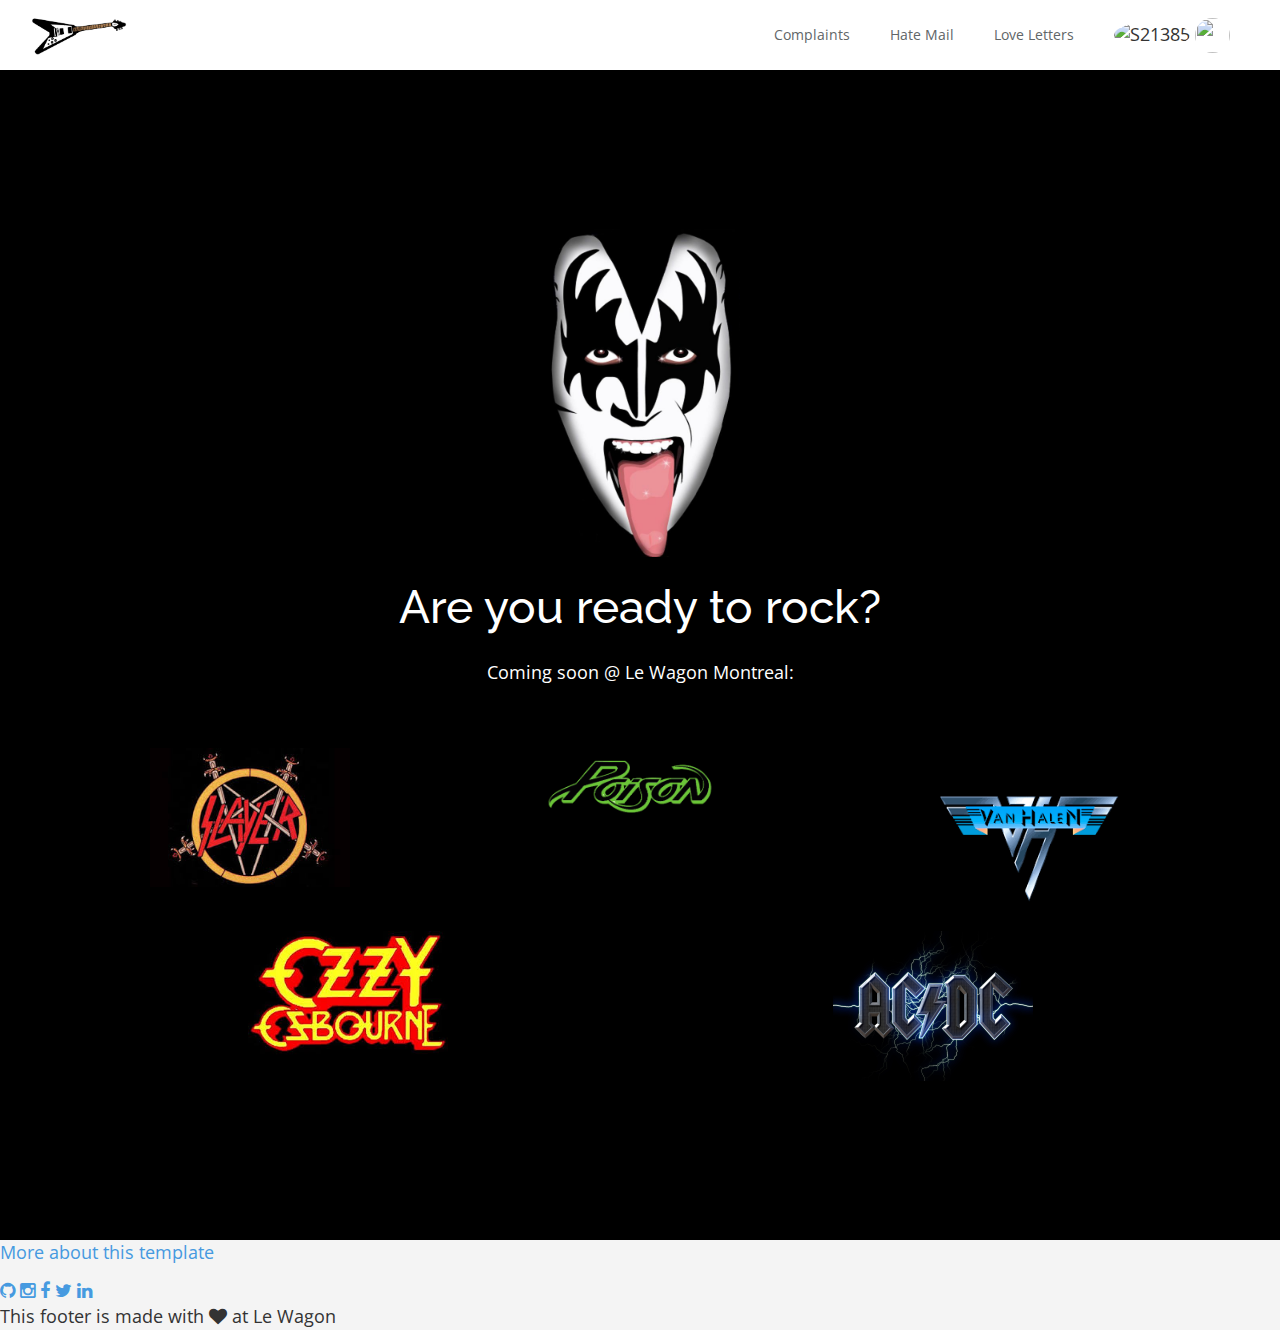
==== commit 0ca2d0d9: "Automated commit at 2018-05-07 18:33:47 UTC by middleman-deploy 2.0.0-alpha" ====
--- a/index.html
+++ b/index.html
@@ -7,20 +7,107 @@
           content="width=device-width, initial-scale=1, shrink-to-fit=no">
     <!-- Use the title from a page's frontmatter if it has one -->
     <title>Le Wagon - Middleman</title>
-    <link href="stylesheets/application-3c48b980.css" rel="stylesheet" />
+    <link href="stylesheets/application-f353bdef.css" rel="stylesheet" />
     <script src="javascripts/application-93de88c9.js"></script>
-    <link href="images/favicon-f15af148.png" rel="icon" type="image/png" />
+    <link href="images/skull-9c756b74.png" rel="icon" type="image/png" />
   </head>
   <body>
-    <div id="home">
-  <div class="home-content">
-    <img src="images/logo-acc9c0ec.png" width="200" alt="Logo" />
-    <p>
-      Middleman is now running!
-    </p>
-    <p class="about">
-      <a href="about.html">More about this template</a>
-    </p>
+    
+<div class="navbar-wagon">
+  <!-- Logo -->
+  <a href="/" class="navbar-wagon-brand">
+    <img src="images/flyV-604c0f41.jpg" alt="kiss">
+  </a>
+
+  <!-- Right Navigation -->
+  <div class="navbar-wagon-right hidden-xs hidden-sm">
+
+    <a href="" class="navbar-wagon-item navbar-wagon-link">Complaints</a>
+    <a href="" class="navbar-wagon-item navbar-wagon-link">Hate Mail</a>
+    <a href="" class="navbar-wagon-item navbar-wagon-link">Love Letters</a>
+
+    <!-- Profile picture with dropdown list -->
+    <div class="navbar-wagon-item">
+      <div class="dropdown">
+
+        <img src="https://kitt.lewagon.com/placeholder/users/s21385" id="navbar-wagon-menu" class="avatar dropdown-toggle" data-toggle="dropdown" alt="S21385" />
+
+       <img src="https://kitt.lewagon.com/placeholder/users/mazavi" class="avatar dropdown-toggle" id="navbar-wagon-menu" data-toggle="dropdown">
+
+        <ul class="dropdown-menu dropdown-menu-right navbar-wagon-dropdown-menu">
+          <li><a href="#">Complaints</a></li>
+          <li><a href="#">Insults</a></li>
+          <li><a href="#">SCREAMS</a></li>
+        </ul>
+      </div>
+    </div>
+  </div>
+
+  <!-- Dropdown appearing on mobile only -->
+  <div class="navbar-wagon-item hidden-md hidden-lg">
+    <div class="dropdown">
+      <i class="fa fa-bars dropdown-toggle" data-toggle="dropdown"></i>
+      <ul class="dropdown-menu dropdown-menu-right navbar-wagon-dropdown-menu">
+        <li><a href="#">Host</a></li>
+        <li><a href="#">Trips</a></li>
+        <li><a href="#">Messagese</a></li>
+      </ul>
+    </div>
+  </div>
+</div>
+
+    <div class="box">
+  <div id="home">
+    <div class="home-content">
+      <img src="images/kiss-586b14c4.jpg" width="200" alt="Kiss" />
+      <h1>Are you ready to rock?</h1>
+      <p>Coming soon @ Le Wagon Montreal:</p>
+
+   
+ <div class="container">
+      <div class="row">
+        <div class="col-xs-4">
+          <img src="images/slayer-ca7660d4.jpeg" width="200" class="logo" alt="Slayer" />
+        </div>
+        <div class="col-xs-4">
+          <img src="images/poison-3a9e3fff.png" width="200" class="logo" alt="Poison" />
+        </div>
+        <div class="col-xs-4">
+          <img src="images/vanhalen-32829d45.png" width="200" class="logo" alt="Vanhalen" />
+        </div>
+      </div>
+      <div class="row">
+        <div class="col-xs-6">
+          <img src="images/ozzy-3ce73d4d.jpeg" width="200" class="logo" alt="Ozzy" />
+        </div>
+        <div class="col-xs-6">
+          <img src="images/acdc-e588eef2.jpg" width="200" class="logo" alt="Acdc" />
+        </div>
+      </div>
+
+
+
+      </div>
+    </div>
+
+
+  </div>
+   <p class="about">
+        <a href="about.html">More about this template</a>
+      </p>
+
+</div>
+
+    <div class="footer">
+  <div class="footer-links">
+    <a href="#"><i class="fa fa-github"></i></a>
+    <a href="#"><i class="fa fa-instagram"></i></a>
+    <a href="#"><i class="fa fa-facebook"></i></a>
+    <a href="#"><i class="fa fa-twitter"></i></a>
+    <a href="#"><i class="fa fa-linkedin"></i></a>
+  </div>
+  <div class="footer-copyright">
+    This footer is made with <i class="fa fa-heart"></i> at Le Wagon
   </div>
 </div>
 
--- a/stylesheets/application-f353bdef.css
+++ b/stylesheets/application-f353bdef.css
@@ -0,0 +1,8 @@
+@import url("https://fonts.googleapis.com/css?family=Open+Sans:400,300,700|Raleway:400,100,300,700,500");/*!
+ * Bootstrap v3.3.7 (http://getbootstrap.com)
+ * Copyright 2011-2016 Twitter, Inc.
+ * Licensed under MIT (https://github.com/twbs/bootstrap/blob/master/LICENSE)
+ *//*! normalize.css v3.0.3 | MIT License | github.com/necolas/normalize.css */html{font-family:sans-serif;-ms-text-size-adjust:100%;-webkit-text-size-adjust:100%}body{margin:0}article,aside,details,figcaption,figure,footer,header,hgroup,main,menu,nav,section,summary{display:block}audio,canvas,progress,video{display:inline-block;vertical-align:baseline}audio:not([controls]){display:none;height:0}[hidden],template{display:none}a{background-color:transparent}a:active,a:hover{outline:0}abbr[title]{border-bottom:1px dotted}b,strong{font-weight:bold}dfn{font-style:italic}h1{font-size:2em;margin:0.67em 0}mark{background:#ff0;color:#000}small{font-size:80%}sub,sup{font-size:75%;line-height:0;position:relative;vertical-align:baseline}sup{top:-0.5em}sub{bottom:-0.25em}img{border:0}svg:not(:root){overflow:hidden}figure{margin:1em 40px}hr{-webkit-box-sizing:content-box;box-sizing:content-box;height:0}pre{overflow:auto}code,kbd,pre,samp{font-family:monospace, monospace;font-size:1em}button,input,optgroup,select,textarea{color:inherit;font:inherit;margin:0}button{overflow:visible}button,select{text-transform:none}button,html input[type="button"],input[type="reset"],input[type="submit"]{-webkit-appearance:button;cursor:pointer}button[disabled],html input[disabled]{cursor:default}button::-moz-focus-inner,input::-moz-focus-inner{border:0;padding:0}input{line-height:normal}input[type="checkbox"],input[type="radio"]{-webkit-box-sizing:border-box;box-sizing:border-box;padding:0}input[type="number"]::-webkit-inner-spin-button,input[type="number"]::-webkit-outer-spin-button{height:auto}input[type="search"]{-webkit-appearance:textfield;-webkit-box-sizing:content-box;box-sizing:content-box}input[type="search"]::-webkit-search-cancel-button,input[type="search"]::-webkit-search-decoration{-webkit-appearance:none}fieldset{border:1px solid #c0c0c0;margin:0 2px;padding:0.35em 0.625em 0.75em}legend{border:0;padding:0}textarea{overflow:auto}optgroup{font-weight:bold}table{border-collapse:collapse;border-spacing:0}td,th{padding:0}/*! Source: https://github.com/h5bp/html5-boilerplate/blob/master/src/css/main.css */@media print{*,*:before,*:after{background:transparent !important;color:#000 !important;-webkit-box-shadow:none !important;box-shadow:none !important;text-shadow:none !important}a,a:visited{text-decoration:underline}a[href]:after{content:" (" attr(href) ")"}abbr[title]:after{content:" (" attr(title) ")"}a[href^="#"]:after,a[href^="javascript:"]:after{content:""}pre,blockquote{border:1px solid #999;page-break-inside:avoid}thead{display:table-header-group}tr,img{page-break-inside:avoid}img{max-width:100% !important}p,h2,h3{orphans:3;widows:3}h2,h3{page-break-after:avoid}.navbar{display:none}.btn>.caret,.dropup>.btn>.caret{border-top-color:#000 !important}.label{border:1px solid #000}.table{border-collapse:collapse !important}.table td,.table th{background-color:#fff !important}.table-bordered th,.table-bordered td{border:1px solid #ddd !important}}@font-face{font-family:'Glyphicons Halflings';src:url("../assets/bootstrap/glyphicons-halflings-regular-86b6f62b.eot");src:url("../assets/bootstrap/glyphicons-halflings-regular-86b6f62b.eot?#iefix") format("embedded-opentype"),url("../assets/bootstrap/glyphicons-halflings-regular-ca35b697.woff2") format("woff2"),url("../assets/bootstrap/glyphicons-halflings-regular-278e49a8.woff") format("woff"),url("../assets/bootstrap/glyphicons-halflings-regular-44bc1850.ttf") format("truetype"),url("../assets/bootstrap/glyphicons-halflings-regular-de51a849.svg#glyphicons_halflingsregular") format("svg")}.glyphicon{position:relative;top:1px;display:inline-block;font-family:'Glyphicons Halflings';font-style:normal;font-weight:normal;line-height:1;-webkit-font-smoothing:antialiased;-moz-osx-font-smoothing:grayscale}.glyphicon-asterisk:before{content:"\002a"}.glyphicon-plus:before{content:"\002b"}.glyphicon-euro:before,.glyphicon-eur:before{content:"\20ac"}.glyphicon-minus:before{content:"\2212"}.glyphicon-cloud:before{content:"\2601"}.glyphicon-envelope:before{content:"\2709"}.glyphicon-pencil:before{content:"\270f"}.glyphicon-glass:before{content:"\e001"}.glyphicon-music:before{content:"\e002"}.glyphicon-search:before{content:"\e003"}.glyphicon-heart:before{content:"\e005"}.glyphicon-star:before{content:"\e006"}.glyphicon-star-empty:before{content:"\e007"}.glyphicon-user:before{content:"\e008"}.glyphicon-film:before{content:"\e009"}.glyphicon-th-large:before{content:"\e010"}.glyphicon-th:before{content:"\e011"}.glyphicon-th-list:before{content:"\e012"}.glyphicon-ok:before{content:"\e013"}.glyphicon-remove:before{content:"\e014"}.glyphicon-zoom-in:before{content:"\e015"}.glyphicon-zoom-out:before{content:"\e016"}.glyphicon-off:before{content:"\e017"}.glyphicon-signal:before{content:"\e018"}.glyphicon-cog:before{content:"\e019"}.glyphicon-trash:before{content:"\e020"}.glyphicon-home:before{content:"\e021"}.glyphicon-file:before{content:"\e022"}.glyphicon-time:before{content:"\e023"}.glyphicon-road:before{content:"\e024"}.glyphicon-download-alt:before{content:"\e025"}.glyphicon-download:before{content:"\e026"}.glyphicon-upload:before{content:"\e027"}.glyphicon-inbox:before{content:"\e028"}.glyphicon-play-circle:before{content:"\e029"}.glyphicon-repeat:before{content:"\e030"}.glyphicon-refresh:before{content:"\e031"}.glyphicon-list-alt:before{content:"\e032"}.glyphicon-lock:before{content:"\e033"}.glyphicon-flag:before{content:"\e034"}.glyphicon-headphones:before{content:"\e035"}.glyphicon-volume-off:before{content:"\e036"}.glyphicon-volume-down:before{content:"\e037"}.glyphicon-volume-up:before{content:"\e038"}.glyphicon-qrcode:before{content:"\e039"}.glyphicon-barcode:before{content:"\e040"}.glyphicon-tag:before{content:"\e041"}.glyphicon-tags:before{content:"\e042"}.glyphicon-book:before{content:"\e043"}.glyphicon-bookmark:before{content:"\e044"}.glyphicon-print:before{content:"\e045"}.glyphicon-camera:before{content:"\e046"}.glyphicon-font:before{content:"\e047"}.glyphicon-bold:before{content:"\e048"}.glyphicon-italic:before{content:"\e049"}.glyphicon-text-height:before{content:"\e050"}.glyphicon-text-width:before{content:"\e051"}.glyphicon-align-left:before{content:"\e052"}.glyphicon-align-center:before{content:"\e053"}.glyphicon-align-right:before{content:"\e054"}.glyphicon-align-justify:before{content:"\e055"}.glyphicon-list:before{content:"\e056"}.glyphicon-indent-left:before{content:"\e057"}.glyphicon-indent-right:before{content:"\e058"}.glyphicon-facetime-video:before{content:"\e059"}.glyphicon-picture:before{content:"\e060"}.glyphicon-map-marker:before{content:"\e062"}.glyphicon-adjust:before{content:"\e063"}.glyphicon-tint:before{content:"\e064"}.glyphicon-edit:before{content:"\e065"}.glyphicon-share:before{content:"\e066"}.glyphicon-check:before{content:"\e067"}.glyphicon-move:before{content:"\e068"}.glyphicon-step-backward:before{content:"\e069"}.glyphicon-fast-backward:before{content:"\e070"}.glyphicon-backward:before{content:"\e071"}.glyphicon-play:before{content:"\e072"}.glyphicon-pause:before{content:"\e073"}.glyphicon-stop:before{content:"\e074"}.glyphicon-forward:before{content:"\e075"}.glyphicon-fast-forward:before{content:"\e076"}.glyphicon-step-forward:before{content:"\e077"}.glyphicon-eject:before{content:"\e078"}.glyphicon-chevron-left:before{content:"\e079"}.glyphicon-chevron-right:before{content:"\e080"}.glyphicon-plus-sign:before{content:"\e081"}.glyphicon-minus-sign:before{content:"\e082"}.glyphicon-remove-sign:before{content:"\e083"}.glyphicon-ok-sign:before{content:"\e084"}.glyphicon-question-sign:before{content:"\e085"}.glyphicon-info-sign:before{content:"\e086"}.glyphicon-screenshot:before{content:"\e087"}.glyphicon-remove-circle:before{content:"\e088"}.glyphicon-ok-circle:before{content:"\e089"}.glyphicon-ban-circle:before{content:"\e090"}.glyphicon-arrow-left:before{content:"\e091"}.glyphicon-arrow-right:before{content:"\e092"}.glyphicon-arrow-up:before{content:"\e093"}.glyphicon-arrow-down:before{content:"\e094"}.glyphicon-share-alt:before{content:"\e095"}.glyphicon-resize-full:before{content:"\e096"}.glyphicon-resize-small:before{content:"\e097"}.glyphicon-exclamation-sign:before{content:"\e101"}.glyphicon-gift:before{content:"\e102"}.glyphicon-leaf:before{content:"\e103"}.glyphicon-fire:before{content:"\e104"}.glyphicon-eye-open:before{content:"\e105"}.glyphicon-eye-close:before{content:"\e106"}.glyphicon-warning-sign:before{content:"\e107"}.glyphicon-plane:before{content:"\e108"}.glyphicon-calendar:before{content:"\e109"}.glyphicon-random:before{content:"\e110"}.glyphicon-comment:before{content:"\e111"}.glyphicon-magnet:before{content:"\e112"}.glyphicon-chevron-up:before{content:"\e113"}.glyphicon-chevron-down:before{content:"\e114"}.glyphicon-retweet:before{content:"\e115"}.glyphicon-shopping-cart:before{content:"\e116"}.glyphicon-folder-close:before{content:"\e117"}.glyphicon-folder-open:before{content:"\e118"}.glyphicon-resize-vertical:before{content:"\e119"}.glyphicon-resize-horizontal:before{content:"\e120"}.glyphicon-hdd:before{content:"\e121"}.glyphicon-bullhorn:before{content:"\e122"}.glyphicon-bell:before{content:"\e123"}.glyphicon-certificate:before{content:"\e124"}.glyphicon-thumbs-up:before{content:"\e125"}.glyphicon-thumbs-down:before{content:"\e126"}.glyphicon-hand-right:before{content:"\e127"}.glyphicon-hand-left:before{content:"\e128"}.glyphicon-hand-up:before{content:"\e129"}.glyphicon-hand-down:before{content:"\e130"}.glyphicon-circle-arrow-right:before{content:"\e131"}.glyphicon-circle-arrow-left:before{content:"\e132"}.glyphicon-circle-arrow-up:before{content:"\e133"}.glyphicon-circle-arrow-down:before{content:"\e134"}.glyphicon-globe:before{content:"\e135"}.glyphicon-wrench:before{content:"\e136"}.glyphicon-tasks:before{content:"\e137"}.glyphicon-filter:before{content:"\e138"}.glyphicon-briefcase:before{content:"\e139"}.glyphicon-fullscreen:before{content:"\e140"}.glyphicon-dashboard:before{content:"\e141"}.glyphicon-paperclip:before{content:"\e142"}.glyphicon-heart-empty:before{content:"\e143"}.glyphicon-link:before{content:"\e144"}.glyphicon-phone:before{content:"\e145"}.glyphicon-pushpin:before{content:"\e146"}.glyphicon-usd:before{content:"\e148"}.glyphicon-gbp:before{content:"\e149"}.glyphicon-sort:before{content:"\e150"}.glyphicon-sort-by-alphabet:before{content:"\e151"}.glyphicon-sort-by-alphabet-alt:before{content:"\e152"}.glyphicon-sort-by-order:before{content:"\e153"}.glyphicon-sort-by-order-alt:before{content:"\e154"}.glyphicon-sort-by-attributes:before{content:"\e155"}.glyphicon-sort-by-attributes-alt:before{content:"\e156"}.glyphicon-unchecked:before{content:"\e157"}.glyphicon-expand:before{content:"\e158"}.glyphicon-collapse-down:before{content:"\e159"}.glyphicon-collapse-up:before{content:"\e160"}.glyphicon-log-in:before{content:"\e161"}.glyphicon-flash:before{content:"\e162"}.glyphicon-log-out:before{content:"\e163"}.glyphicon-new-window:before{content:"\e164"}.glyphicon-record:before{content:"\e165"}.glyphicon-save:before{content:"\e166"}.glyphicon-open:before{content:"\e167"}.glyphicon-saved:before{content:"\e168"}.glyphicon-import:before{content:"\e169"}.glyphicon-export:before{content:"\e170"}.glyphicon-send:before{content:"\e171"}.glyphicon-floppy-disk:before{content:"\e172"}.glyphicon-floppy-saved:before{content:"\e173"}.glyphicon-floppy-remove:before{content:"\e174"}.glyphicon-floppy-save:before{content:"\e175"}.glyphicon-floppy-open:before{content:"\e176"}.glyphicon-credit-card:before{content:"\e177"}.glyphicon-transfer:before{content:"\e178"}.glyphicon-cutlery:before{content:"\e179"}.glyphicon-header:before{content:"\e180"}.glyphicon-compressed:before{content:"\e181"}.glyphicon-earphone:before{content:"\e182"}.glyphicon-phone-alt:before{content:"\e183"}.glyphicon-tower:before{content:"\e184"}.glyphicon-stats:before{content:"\e185"}.glyphicon-sd-video:before{content:"\e186"}.glyphicon-hd-video:before{content:"\e187"}.glyphicon-subtitles:before{content:"\e188"}.glyphicon-sound-stereo:before{content:"\e189"}.glyphicon-sound-dolby:before{content:"\e190"}.glyphicon-sound-5-1:before{content:"\e191"}.glyphicon-sound-6-1:before{content:"\e192"}.glyphicon-sound-7-1:before{content:"\e193"}.glyphicon-copyright-mark:before{content:"\e194"}.glyphicon-registration-mark:before{content:"\e195"}.glyphicon-cloud-download:before{content:"\e197"}.glyphicon-cloud-upload:before{content:"\e198"}.glyphicon-tree-conifer:before{content:"\e199"}.glyphicon-tree-deciduous:before{content:"\e200"}.glyphicon-cd:before{content:"\e201"}.glyphicon-save-file:before{content:"\e202"}.glyphicon-open-file:before{content:"\e203"}.glyphicon-level-up:before{content:"\e204"}.glyphicon-copy:before{content:"\e205"}.glyphicon-paste:before{content:"\e206"}.glyphicon-alert:before{content:"\e209"}.glyphicon-equalizer:before{content:"\e210"}.glyphicon-king:before{content:"\e211"}.glyphicon-queen:before{content:"\e212"}.glyphicon-pawn:before{content:"\e213"}.glyphicon-bishop:before{content:"\e214"}.glyphicon-knight:before{content:"\e215"}.glyphicon-baby-formula:before{content:"\e216"}.glyphicon-tent:before{content:"\26fa"}.glyphicon-blackboard:before{content:"\e218"}.glyphicon-bed:before{content:"\e219"}.glyphicon-apple:before{content:"\f8ff"}.glyphicon-erase:before{content:"\e221"}.glyphicon-hourglass:before{content:"\231b"}.glyphicon-lamp:before{content:"\e223"}.glyphicon-duplicate:before{content:"\e224"}.glyphicon-piggy-bank:before{content:"\e225"}.glyphicon-scissors:before{content:"\e226"}.glyphicon-bitcoin:before{content:"\e227"}.glyphicon-btc:before{content:"\e227"}.glyphicon-xbt:before{content:"\e227"}.glyphicon-yen:before{content:"\00a5"}.glyphicon-jpy:before{content:"\00a5"}.glyphicon-ruble:before{content:"\20bd"}.glyphicon-rub:before{content:"\20bd"}.glyphicon-scale:before{content:"\e230"}.glyphicon-ice-lolly:before{content:"\e231"}.glyphicon-ice-lolly-tasted:before{content:"\e232"}.glyphicon-education:before{content:"\e233"}.glyphicon-option-horizontal:before{content:"\e234"}.glyphicon-option-vertical:before{content:"\e235"}.glyphicon-menu-hamburger:before{content:"\e236"}.glyphicon-modal-window:before{content:"\e237"}.glyphicon-oil:before{content:"\e238"}.glyphicon-grain:before{content:"\e239"}.glyphicon-sunglasses:before{content:"\e240"}.glyphicon-text-size:before{content:"\e241"}.glyphicon-text-color:before{content:"\e242"}.glyphicon-text-background:before{content:"\e243"}.glyphicon-object-align-top:before{content:"\e244"}.glyphicon-object-align-bottom:before{content:"\e245"}.glyphicon-object-align-horizontal:before{content:"\e246"}.glyphicon-object-align-left:before{content:"\e247"}.glyphicon-object-align-vertical:before{content:"\e248"}.glyphicon-object-align-right:before{content:"\e249"}.glyphicon-triangle-right:before{content:"\e250"}.glyphicon-triangle-left:before{content:"\e251"}.glyphicon-triangle-bottom:before{content:"\e252"}.glyphicon-triangle-top:before{content:"\e253"}.glyphicon-console:before{content:"\e254"}.glyphicon-superscript:before{content:"\e255"}.glyphicon-subscript:before{content:"\e256"}.glyphicon-menu-left:before{content:"\e257"}.glyphicon-menu-right:before{content:"\e258"}.glyphicon-menu-down:before{content:"\e259"}.glyphicon-menu-up:before{content:"\e260"}*{-webkit-box-sizing:border-box;box-sizing:border-box}*:before,*:after{-webkit-box-sizing:border-box;box-sizing:border-box}html{font-size:10px;-webkit-tap-highlight-color:transparent}body{font-family:"Open Sans", "Helvetica", "sans-serif";font-size:18px;line-height:1.42857143;color:#333333;background-color:#F4F4F4}input,button,select,textarea{font-family:inherit;font-size:inherit;line-height:inherit}a{color:#469AE0;text-decoration:none}a:hover,a:focus{color:#1f74ba;text-decoration:underline}a:focus{outline:5px auto -webkit-focus-ring-color;outline-offset:-2px}figure{margin:0}img{vertical-align:middle}.img-responsive{display:block;max-width:100%;height:auto}.img-rounded{border-radius:2px}.img-thumbnail{padding:4px;line-height:1.42857143;background-color:#F4F4F4;border:1px solid #ddd;border-radius:2px;-webkit-transition:all 0.2s ease-in-out;transition:all 0.2s ease-in-out;display:inline-block;max-width:100%;height:auto}.img-circle{border-radius:50%}hr{margin-top:25px;margin-bottom:25px;border:0;border-top:1px solid #eeeeee}.sr-only{position:absolute;width:1px;height:1px;margin:-1px;padding:0;overflow:hidden;clip:rect(0, 0, 0, 0);border:0}.sr-only-focusable:active,.sr-only-focusable:focus{position:static;width:auto;height:auto;margin:0;overflow:visible;clip:auto}[role="button"]{cursor:pointer}h1,h2,h3,h4,h5,h6,.h1,.h2,.h3,.h4,.h5,.h6{font-family:"Raleway", "Helvetica", "sans-serif";font-weight:500;line-height:1.1;color:inherit}h1 small,h1 .small,h2 small,h2 .small,h3 small,h3 .small,h4 small,h4 .small,h5 small,h5 .small,h6 small,h6 .small,.h1 small,.h1 .small,.h2 small,.h2 .small,.h3 small,.h3 .small,.h4 small,.h4 .small,.h5 small,.h5 .small,.h6 small,.h6 .small{font-weight:normal;line-height:1;color:#777777}h1,.h1,h2,.h2,h3,.h3{margin-top:25px;margin-bottom:12.5px}h1 small,h1 .small,.h1 small,.h1 .small,h2 small,h2 .small,.h2 small,.h2 .small,h3 small,h3 .small,.h3 small,.h3 .small{font-size:65%}h4,.h4,h5,.h5,h6,.h6{margin-top:12.5px;margin-bottom:12.5px}h4 small,h4 .small,.h4 small,.h4 .small,h5 small,h5 .small,.h5 small,.h5 .small,h6 small,h6 .small,.h6 small,.h6 .small{font-size:75%}h1,.h1{font-size:46px}h2,.h2{font-size:38px}h3,.h3{font-size:31px}h4,.h4{font-size:23px}h5,.h5{font-size:18px}h6,.h6{font-size:16px}p{margin:0 0 12.5px}.lead{margin-bottom:25px;font-size:20px;font-weight:300;line-height:1.4}@media (min-width: 768px){.lead{font-size:27px}}small,.small{font-size:88%}mark,.mark{background-color:#fcf8e3;padding:.2em}.text-left{text-align:left}.text-right{text-align:right}.text-center{text-align:center}.text-justify{text-align:justify}.text-nowrap{white-space:nowrap}.text-lowercase{text-transform:lowercase}.text-uppercase,.initialism{text-transform:uppercase}.text-capitalize{text-transform:capitalize}.text-muted{color:#777777}.text-primary{color:#469AE0}a.text-primary:hover,a.text-primary:focus{color:#2381d0}.text-success{color:#3c763d}a.text-success:hover,a.text-success:focus{color:#2b542c}.text-info{color:#31708f}a.text-info:hover,a.text-info:focus{color:#245269}.text-warning{color:#8a6d3b}a.text-warning:hover,a.text-warning:focus{color:#66512c}.text-danger{color:#a94442}a.text-danger:hover,a.text-danger:focus{color:#843534}.bg-primary{color:#fff}.bg-primary{background-color:#469AE0}a.bg-primary:hover,a.bg-primary:focus{background-color:#2381d0}.bg-success{background-color:#dff0d8}a.bg-success:hover,a.bg-success:focus{background-color:#c1e2b3}.bg-info{background-color:#d9edf7}a.bg-info:hover,a.bg-info:focus{background-color:#afd9ee}.bg-warning{background-color:#fcf8e3}a.bg-warning:hover,a.bg-warning:focus{background-color:#f7ecb5}.bg-danger{background-color:#f2dede}a.bg-danger:hover,a.bg-danger:focus{background-color:#e4b9b9}.page-header{padding-bottom:11.5px;margin:50px 0 25px;border-bottom:1px solid #eeeeee}ul,ol{margin-top:0;margin-bottom:12.5px}ul ul,ul ol,ol ul,ol ol{margin-bottom:0}.list-unstyled{padding-left:0;list-style:none}.list-inline{padding-left:0;list-style:none;margin-left:-5px}.list-inline>li{display:inline-block;padding-left:5px;padding-right:5px}dl{margin-top:0;margin-bottom:25px}dt,dd{line-height:1.42857143}dt{font-weight:bold}dd{margin-left:0}.dl-horizontal dd:before,.dl-horizontal dd:after{content:" ";display:table}.dl-horizontal dd:after{clear:both}@media (min-width: 768px){.dl-horizontal dt{float:left;width:160px;clear:left;text-align:right;overflow:hidden;text-overflow:ellipsis;white-space:nowrap}.dl-horizontal dd{margin-left:180px}}abbr[title],abbr[data-original-title]{cursor:help;border-bottom:1px dotted #777777}.initialism{font-size:90%}blockquote{padding:12.5px 25px;margin:0 0 25px;font-size:22.5px;border-left:5px solid #eeeeee}blockquote p:last-child,blockquote ul:last-child,blockquote ol:last-child{margin-bottom:0}blockquote footer,blockquote small,blockquote .small{display:block;font-size:80%;line-height:1.42857143;color:#777777}blockquote footer:before,blockquote small:before,blockquote .small:before{content:'\2014 \00A0'}.blockquote-reverse,blockquote.pull-right{padding-right:15px;padding-left:0;border-right:5px solid #eeeeee;border-left:0;text-align:right}.blockquote-reverse footer:before,.blockquote-reverse small:before,.blockquote-reverse .small:before,blockquote.pull-right footer:before,blockquote.pull-right small:before,blockquote.pull-right .small:before{content:''}.blockquote-reverse footer:after,.blockquote-reverse small:after,.blockquote-reverse .small:after,blockquote.pull-right footer:after,blockquote.pull-right small:after,blockquote.pull-right .small:after{content:'\00A0 \2014'}address{margin-bottom:25px;font-style:normal;line-height:1.42857143}code,kbd,pre,samp{font-family:Menlo, Monaco, Consolas, "Courier New", monospace}code{padding:2px 4px;font-size:90%;color:#c7254e;background-color:#f9f2f4;border-radius:2px}kbd{padding:2px 4px;font-size:90%;color:#fff;background-color:#333;border-radius:2px;-webkit-box-shadow:inset 0 -1px 0 rgba(0,0,0,0.25);box-shadow:inset 0 -1px 0 rgba(0,0,0,0.25)}kbd kbd{padding:0;font-size:100%;font-weight:bold;-webkit-box-shadow:none;box-shadow:none}pre{display:block;padding:12px;margin:0 0 12.5px;font-size:17px;line-height:1.42857143;word-break:break-all;word-wrap:break-word;color:#333333;background-color:#f5f5f5;border:1px solid #ccc;border-radius:2px}pre code{padding:0;font-size:inherit;color:inherit;white-space:pre-wrap;background-color:transparent;border-radius:0}.pre-scrollable{max-height:340px;overflow-y:scroll}.container{margin-right:auto;margin-left:auto;padding-left:15px;padding-right:15px}.container:before,.container:after{content:" ";display:table}.container:after{clear:both}@media (min-width: 768px){.container{width:750px}}@media (min-width: 992px){.container{width:970px}}@media (min-width: 1200px){.container{width:1170px}}.container-fluid{margin-right:auto;margin-left:auto;padding-left:15px;padding-right:15px}.container-fluid:before,.container-fluid:after{content:" ";display:table}.container-fluid:after{clear:both}.row{margin-left:-15px;margin-right:-15px}.row:before,.row:after{content:" ";display:table}.row:after{clear:both}.col-xs-1,.col-sm-1,.col-md-1,.col-lg-1,.col-xs-2,.col-sm-2,.col-md-2,.col-lg-2,.col-xs-3,.col-sm-3,.col-md-3,.col-lg-3,.col-xs-4,.col-sm-4,.col-md-4,.col-lg-4,.col-xs-5,.col-sm-5,.col-md-5,.col-lg-5,.col-xs-6,.col-sm-6,.col-md-6,.col-lg-6,.col-xs-7,.col-sm-7,.col-md-7,.col-lg-7,.col-xs-8,.col-sm-8,.col-md-8,.col-lg-8,.col-xs-9,.col-sm-9,.col-md-9,.col-lg-9,.col-xs-10,.col-sm-10,.col-md-10,.col-lg-10,.col-xs-11,.col-sm-11,.col-md-11,.col-lg-11,.col-xs-12,.col-sm-12,.col-md-12,.col-lg-12{position:relative;min-height:1px;padding-left:15px;padding-right:15px}.col-xs-1,.col-xs-2,.col-xs-3,.col-xs-4,.col-xs-5,.col-xs-6,.col-xs-7,.col-xs-8,.col-xs-9,.col-xs-10,.col-xs-11,.col-xs-12{float:left}.col-xs-1{width:8.33333333%}.col-xs-2{width:16.66666667%}.col-xs-3{width:25%}.col-xs-4{width:33.33333333%}.col-xs-5{width:41.66666667%}.col-xs-6{width:50%}.col-xs-7{width:58.33333333%}.col-xs-8{width:66.66666667%}.col-xs-9{width:75%}.col-xs-10{width:83.33333333%}.col-xs-11{width:91.66666667%}.col-xs-12{width:100%}.col-xs-pull-0{right:auto}.col-xs-pull-1{right:8.33333333%}.col-xs-pull-2{right:16.66666667%}.col-xs-pull-3{right:25%}.col-xs-pull-4{right:33.33333333%}.col-xs-pull-5{right:41.66666667%}.col-xs-pull-6{right:50%}.col-xs-pull-7{right:58.33333333%}.col-xs-pull-8{right:66.66666667%}.col-xs-pull-9{right:75%}.col-xs-pull-10{right:83.33333333%}.col-xs-pull-11{right:91.66666667%}.col-xs-pull-12{right:100%}.col-xs-push-0{left:auto}.col-xs-push-1{left:8.33333333%}.col-xs-push-2{left:16.66666667%}.col-xs-push-3{left:25%}.col-xs-push-4{left:33.33333333%}.col-xs-push-5{left:41.66666667%}.col-xs-push-6{left:50%}.col-xs-push-7{left:58.33333333%}.col-xs-push-8{left:66.66666667%}.col-xs-push-9{left:75%}.col-xs-push-10{left:83.33333333%}.col-xs-push-11{left:91.66666667%}.col-xs-push-12{left:100%}.col-xs-offset-0{margin-left:0%}.col-xs-offset-1{margin-left:8.33333333%}.col-xs-offset-2{margin-left:16.66666667%}.col-xs-offset-3{margin-left:25%}.col-xs-offset-4{margin-left:33.33333333%}.col-xs-offset-5{margin-left:41.66666667%}.col-xs-offset-6{margin-left:50%}.col-xs-offset-7{margin-left:58.33333333%}.col-xs-offset-8{margin-left:66.66666667%}.col-xs-offset-9{margin-left:75%}.col-xs-offset-10{margin-left:83.33333333%}.col-xs-offset-11{margin-left:91.66666667%}.col-xs-offset-12{margin-left:100%}@media (min-width: 768px){.col-sm-1,.col-sm-2,.col-sm-3,.col-sm-4,.col-sm-5,.col-sm-6,.col-sm-7,.col-sm-8,.col-sm-9,.col-sm-10,.col-sm-11,.col-sm-12{float:left}.col-sm-1{width:8.33333333%}.col-sm-2{width:16.66666667%}.col-sm-3{width:25%}.col-sm-4{width:33.33333333%}.col-sm-5{width:41.66666667%}.col-sm-6{width:50%}.col-sm-7{width:58.33333333%}.col-sm-8{width:66.66666667%}.col-sm-9{width:75%}.col-sm-10{width:83.33333333%}.col-sm-11{width:91.66666667%}.col-sm-12{width:100%}.col-sm-pull-0{right:auto}.col-sm-pull-1{right:8.33333333%}.col-sm-pull-2{right:16.66666667%}.col-sm-pull-3{right:25%}.col-sm-pull-4{right:33.33333333%}.col-sm-pull-5{right:41.66666667%}.col-sm-pull-6{right:50%}.col-sm-pull-7{right:58.33333333%}.col-sm-pull-8{right:66.66666667%}.col-sm-pull-9{right:75%}.col-sm-pull-10{right:83.33333333%}.col-sm-pull-11{right:91.66666667%}.col-sm-pull-12{right:100%}.col-sm-push-0{left:auto}.col-sm-push-1{left:8.33333333%}.col-sm-push-2{left:16.66666667%}.col-sm-push-3{left:25%}.col-sm-push-4{left:33.33333333%}.col-sm-push-5{left:41.66666667%}.col-sm-push-6{left:50%}.col-sm-push-7{left:58.33333333%}.col-sm-push-8{left:66.66666667%}.col-sm-push-9{left:75%}.col-sm-push-10{left:83.33333333%}.col-sm-push-11{left:91.66666667%}.col-sm-push-12{left:100%}.col-sm-offset-0{margin-left:0%}.col-sm-offset-1{margin-left:8.33333333%}.col-sm-offset-2{margin-left:16.66666667%}.col-sm-offset-3{margin-left:25%}.col-sm-offset-4{margin-left:33.33333333%}.col-sm-offset-5{margin-left:41.66666667%}.col-sm-offset-6{margin-left:50%}.col-sm-offset-7{margin-left:58.33333333%}.col-sm-offset-8{margin-left:66.66666667%}.col-sm-offset-9{margin-left:75%}.col-sm-offset-10{margin-left:83.33333333%}.col-sm-offset-11{margin-left:91.66666667%}.col-sm-offset-12{margin-left:100%}}@media (min-width: 992px){.col-md-1,.col-md-2,.col-md-3,.col-md-4,.col-md-5,.col-md-6,.col-md-7,.col-md-8,.col-md-9,.col-md-10,.col-md-11,.col-md-12{float:left}.col-md-1{width:8.33333333%}.col-md-2{width:16.66666667%}.col-md-3{width:25%}.col-md-4{width:33.33333333%}.col-md-5{width:41.66666667%}.col-md-6{width:50%}.col-md-7{width:58.33333333%}.col-md-8{width:66.66666667%}.col-md-9{width:75%}.col-md-10{width:83.33333333%}.col-md-11{width:91.66666667%}.col-md-12{width:100%}.col-md-pull-0{right:auto}.col-md-pull-1{right:8.33333333%}.col-md-pull-2{right:16.66666667%}.col-md-pull-3{right:25%}.col-md-pull-4{right:33.33333333%}.col-md-pull-5{right:41.66666667%}.col-md-pull-6{right:50%}.col-md-pull-7{right:58.33333333%}.col-md-pull-8{right:66.66666667%}.col-md-pull-9{right:75%}.col-md-pull-10{right:83.33333333%}.col-md-pull-11{right:91.66666667%}.col-md-pull-12{right:100%}.col-md-push-0{left:auto}.col-md-push-1{left:8.33333333%}.col-md-push-2{left:16.66666667%}.col-md-push-3{left:25%}.col-md-push-4{left:33.33333333%}.col-md-push-5{left:41.66666667%}.col-md-push-6{left:50%}.col-md-push-7{left:58.33333333%}.col-md-push-8{left:66.66666667%}.col-md-push-9{left:75%}.col-md-push-10{left:83.33333333%}.col-md-push-11{left:91.66666667%}.col-md-push-12{left:100%}.col-md-offset-0{margin-left:0%}.col-md-offset-1{margin-left:8.33333333%}.col-md-offset-2{margin-left:16.66666667%}.col-md-offset-3{margin-left:25%}.col-md-offset-4{margin-left:33.33333333%}.col-md-offset-5{margin-left:41.66666667%}.col-md-offset-6{margin-left:50%}.col-md-offset-7{margin-left:58.33333333%}.col-md-offset-8{margin-left:66.66666667%}.col-md-offset-9{margin-left:75%}.col-md-offset-10{margin-left:83.33333333%}.col-md-offset-11{margin-left:91.66666667%}.col-md-offset-12{margin-left:100%}}@media (min-width: 1200px){.col-lg-1,.col-lg-2,.col-lg-3,.col-lg-4,.col-lg-5,.col-lg-6,.col-lg-7,.col-lg-8,.col-lg-9,.col-lg-10,.col-lg-11,.col-lg-12{float:left}.col-lg-1{width:8.33333333%}.col-lg-2{width:16.66666667%}.col-lg-3{width:25%}.col-lg-4{width:33.33333333%}.col-lg-5{width:41.66666667%}.col-lg-6{width:50%}.col-lg-7{width:58.33333333%}.col-lg-8{width:66.66666667%}.col-lg-9{width:75%}.col-lg-10{width:83.33333333%}.col-lg-11{width:91.66666667%}.col-lg-12{width:100%}.col-lg-pull-0{right:auto}.col-lg-pull-1{right:8.33333333%}.col-lg-pull-2{right:16.66666667%}.col-lg-pull-3{right:25%}.col-lg-pull-4{right:33.33333333%}.col-lg-pull-5{right:41.66666667%}.col-lg-pull-6{right:50%}.col-lg-pull-7{right:58.33333333%}.col-lg-pull-8{right:66.66666667%}.col-lg-pull-9{right:75%}.col-lg-pull-10{right:83.33333333%}.col-lg-pull-11{right:91.66666667%}.col-lg-pull-12{right:100%}.col-lg-push-0{left:auto}.col-lg-push-1{left:8.33333333%}.col-lg-push-2{left:16.66666667%}.col-lg-push-3{left:25%}.col-lg-push-4{left:33.33333333%}.col-lg-push-5{left:41.66666667%}.col-lg-push-6{left:50%}.col-lg-push-7{left:58.33333333%}.col-lg-push-8{left:66.66666667%}.col-lg-push-9{left:75%}.col-lg-push-10{left:83.33333333%}.col-lg-push-11{left:91.66666667%}.col-lg-push-12{left:100%}.col-lg-offset-0{margin-left:0%}.col-lg-offset-1{margin-left:8.33333333%}.col-lg-offset-2{margin-left:16.66666667%}.col-lg-offset-3{margin-left:25%}.col-lg-offset-4{margin-left:33.33333333%}.col-lg-offset-5{margin-left:41.66666667%}.col-lg-offset-6{margin-left:50%}.col-lg-offset-7{margin-left:58.33333333%}.col-lg-offset-8{margin-left:66.66666667%}.col-lg-offset-9{margin-left:75%}.col-lg-offset-10{margin-left:83.33333333%}.col-lg-offset-11{margin-left:91.66666667%}.col-lg-offset-12{margin-left:100%}}table{background-color:transparent}caption{padding-top:8px;padding-bottom:8px;color:#777777;text-align:left}th{text-align:left}.table{width:100%;max-width:100%;margin-bottom:25px}.table>thead>tr>th,.table>thead>tr>td,.table>tbody>tr>th,.table>tbody>tr>td,.table>tfoot>tr>th,.table>tfoot>tr>td{padding:8px;line-height:1.42857143;vertical-align:top;border-top:1px solid #ddd}.table>thead>tr>th{vertical-align:bottom;border-bottom:2px solid #ddd}.table>caption+thead>tr:first-child>th,.table>caption+thead>tr:first-child>td,.table>colgroup+thead>tr:first-child>th,.table>colgroup+thead>tr:first-child>td,.table>thead:first-child>tr:first-child>th,.table>thead:first-child>tr:first-child>td{border-top:0}.table>tbody+tbody{border-top:2px solid #ddd}.table .table{background-color:#F4F4F4}.table-condensed>thead>tr>th,.table-condensed>thead>tr>td,.table-condensed>tbody>tr>th,.table-condensed>tbody>tr>td,.table-condensed>tfoot>tr>th,.table-condensed>tfoot>tr>td{padding:5px}.table-bordered{border:1px solid #ddd}.table-bordered>thead>tr>th,.table-bordered>thead>tr>td,.table-bordered>tbody>tr>th,.table-bordered>tbody>tr>td,.table-bordered>tfoot>tr>th,.table-bordered>tfoot>tr>td{border:1px solid #ddd}.table-bordered>thead>tr>th,.table-bordered>thead>tr>td{border-bottom-width:2px}.table-striped>tbody>tr:nth-of-type(odd){background-color:#f9f9f9}.table-hover>tbody>tr:hover{background-color:#f5f5f5}table col[class*="col-"]{position:static;float:none;display:table-column}table td[class*="col-"],table th[class*="col-"]{position:static;float:none;display:table-cell}.table>thead>tr>td.active,.table>thead>tr>th.active,.table>thead>tr.active>td,.table>thead>tr.active>th,.table>tbody>tr>td.active,.table>tbody>tr>th.active,.table>tbody>tr.active>td,.table>tbody>tr.active>th,.table>tfoot>tr>td.active,.table>tfoot>tr>th.active,.table>tfoot>tr.active>td,.table>tfoot>tr.active>th{background-color:#f5f5f5}.table-hover>tbody>tr>td.active:hover,.table-hover>tbody>tr>th.active:hover,.table-hover>tbody>tr.active:hover>td,.table-hover>tbody>tr:hover>.active,.table-hover>tbody>tr.active:hover>th{background-color:#e8e8e8}.table>thead>tr>td.success,.table>thead>tr>th.success,.table>thead>tr.success>td,.table>thead>tr.success>th,.table>tbody>tr>td.success,.table>tbody>tr>th.success,.table>tbody>tr.success>td,.table>tbody>tr.success>th,.table>tfoot>tr>td.success,.table>tfoot>tr>th.success,.table>tfoot>tr.success>td,.table>tfoot>tr.success>th{background-color:#dff0d8}.table-hover>tbody>tr>td.success:hover,.table-hover>tbody>tr>th.success:hover,.table-hover>tbody>tr.success:hover>td,.table-hover>tbody>tr:hover>.success,.table-hover>tbody>tr.success:hover>th{background-color:#d0e9c6}.table>thead>tr>td.info,.table>thead>tr>th.info,.table>thead>tr.info>td,.table>thead>tr.info>th,.table>tbody>tr>td.info,.table>tbody>tr>th.info,.table>tbody>tr.info>td,.table>tbody>tr.info>th,.table>tfoot>tr>td.info,.table>tfoot>tr>th.info,.table>tfoot>tr.info>td,.table>tfoot>tr.info>th{background-color:#d9edf7}.table-hover>tbody>tr>td.info:hover,.table-hover>tbody>tr>th.info:hover,.table-hover>tbody>tr.info:hover>td,.table-hover>tbody>tr:hover>.info,.table-hover>tbody>tr.info:hover>th{background-color:#c4e3f3}.table>thead>tr>td.warning,.table>thead>tr>th.warning,.table>thead>tr.warning>td,.table>thead>tr.warning>th,.table>tbody>tr>td.warning,.table>tbody>tr>th.warning,.table>tbody>tr.warning>td,.table>tbody>tr.warning>th,.table>tfoot>tr>td.warning,.table>tfoot>tr>th.warning,.table>tfoot>tr.warning>td,.table>tfoot>tr.warning>th{background-color:#fcf8e3}.table-hover>tbody>tr>td.warning:hover,.table-hover>tbody>tr>th.warning:hover,.table-hover>tbody>tr.warning:hover>td,.table-hover>tbody>tr:hover>.warning,.table-hover>tbody>tr.warning:hover>th{background-color:#faf2cc}.table>thead>tr>td.danger,.table>thead>tr>th.danger,.table>thead>tr.danger>td,.table>thead>tr.danger>th,.table>tbody>tr>td.danger,.table>tbody>tr>th.danger,.table>tbody>tr.danger>td,.table>tbody>tr.danger>th,.table>tfoot>tr>td.danger,.table>tfoot>tr>th.danger,.table>tfoot>tr.danger>td,.table>tfoot>tr.danger>th{background-color:#f2dede}.table-hover>tbody>tr>td.danger:hover,.table-hover>tbody>tr>th.danger:hover,.table-hover>tbody>tr.danger:hover>td,.table-hover>tbody>tr:hover>.danger,.table-hover>tbody>tr.danger:hover>th{background-color:#ebcccc}.table-responsive{overflow-x:auto;min-height:0.01%}@media screen and (max-width: 767px){.table-responsive{width:100%;margin-bottom:18.75px;overflow-y:hidden;-ms-overflow-style:-ms-autohiding-scrollbar;border:1px solid #ddd}.table-responsive>.table{margin-bottom:0}.table-responsive>.table>thead>tr>th,.table-responsive>.table>thead>tr>td,.table-responsive>.table>tbody>tr>th,.table-responsive>.table>tbody>tr>td,.table-responsive>.table>tfoot>tr>th,.table-responsive>.table>tfoot>tr>td{white-space:nowrap}.table-responsive>.table-bordered{border:0}.table-responsive>.table-bordered>thead>tr>th:first-child,.table-responsive>.table-bordered>thead>tr>td:first-child,.table-responsive>.table-bordered>tbody>tr>th:first-child,.table-responsive>.table-bordered>tbody>tr>td:first-child,.table-responsive>.table-bordered>tfoot>tr>th:first-child,.table-responsive>.table-bordered>tfoot>tr>td:first-child{border-left:0}.table-responsive>.table-bordered>thead>tr>th:last-child,.table-responsive>.table-bordered>thead>tr>td:last-child,.table-responsive>.table-bordered>tbody>tr>th:last-child,.table-responsive>.table-bordered>tbody>tr>td:last-child,.table-responsive>.table-bordered>tfoot>tr>th:last-child,.table-responsive>.table-bordered>tfoot>tr>td:last-child{border-right:0}.table-responsive>.table-bordered>tbody>tr:last-child>th,.table-responsive>.table-bordered>tbody>tr:last-child>td,.table-responsive>.table-bordered>tfoot>tr:last-child>th,.table-responsive>.table-bordered>tfoot>tr:last-child>td{border-bottom:0}}fieldset{padding:0;margin:0;border:0;min-width:0}legend{display:block;width:100%;padding:0;margin-bottom:25px;font-size:27px;line-height:inherit;color:#333333;border:0;border-bottom:1px solid #e5e5e5}label{display:inline-block;max-width:100%;margin-bottom:5px;font-weight:bold}input[type="search"]{-webkit-box-sizing:border-box;box-sizing:border-box}input[type="radio"],input[type="checkbox"]{margin:4px 0 0;margin-top:1px \9;line-height:normal}input[type="file"]{display:block}input[type="range"]{display:block;width:100%}select[multiple],select[size]{height:auto}input[type="file"]:focus,input[type="radio"]:focus,input[type="checkbox"]:focus{outline:5px auto -webkit-focus-ring-color;outline-offset:-2px}output{display:block;padding-top:7px;font-size:18px;line-height:1.42857143;color:#000000}.form-control{display:block;width:100%;height:39px;padding:6px 12px;font-size:18px;line-height:1.42857143;color:#000000;background-color:#fff;background-image:none;border:1px solid #ccc;border-radius:2px;-webkit-box-shadow:inset 0 1px 1px rgba(0,0,0,0.075);box-shadow:inset 0 1px 1px rgba(0,0,0,0.075);-webkit-transition:border-color ease-in-out 0.15s, box-shadow ease-in-out 0.15s;-webkit-transition:border-color ease-in-out 0.15s, -webkit-box-shadow ease-in-out 0.15s;transition:border-color ease-in-out 0.15s, -webkit-box-shadow ease-in-out 0.15s;transition:border-color ease-in-out 0.15s, box-shadow ease-in-out 0.15s;transition:border-color ease-in-out 0.15s, box-shadow ease-in-out 0.15s, -webkit-box-shadow ease-in-out 0.15s}.form-control:focus{border-color:#66afe9;outline:0;-webkit-box-shadow:inset 0 1px 1px rgba(0,0,0,0.075),0 0 8px rgba(102,175,233,0.6);box-shadow:inset 0 1px 1px rgba(0,0,0,0.075),0 0 8px rgba(102,175,233,0.6)}.form-control::-moz-placeholder{color:#999;opacity:1}.form-control:-ms-input-placeholder{color:#999}.form-control::-webkit-input-placeholder{color:#999}.form-control::-ms-expand{border:0;background-color:transparent}.form-control[disabled],.form-control[readonly],fieldset[disabled] .form-control{background-color:#eeeeee;opacity:1}.form-control[disabled],fieldset[disabled] .form-control{cursor:not-allowed}textarea.form-control{height:auto}input[type="search"]{-webkit-appearance:none}@media screen and (-webkit-min-device-pixel-ratio: 0){input[type="date"].form-control,input[type="time"].form-control,input[type="datetime-local"].form-control,input[type="month"].form-control{line-height:39px}input[type="date"].input-sm,.input-group-sm>input[type="date"].form-control,.input-group-sm>input[type="date"].input-group-addon,.input-group-sm>.input-group-btn>input[type="date"].btn,.input-group-sm input[type="date"],input[type="time"].input-sm,.input-group-sm>input[type="time"].form-control,.input-group-sm>input[type="time"].input-group-addon,.input-group-sm>.input-group-btn>input[type="time"].btn,.input-group-sm input[type="time"],input[type="datetime-local"].input-sm,.input-group-sm>input[type="datetime-local"].form-control,.input-group-sm>input[type="datetime-local"].input-group-addon,.input-group-sm>.input-group-btn>input[type="datetime-local"].btn,.input-group-sm input[type="datetime-local"],input[type="month"].input-sm,.input-group-sm>input[type="month"].form-control,.input-group-sm>input[type="month"].input-group-addon,.input-group-sm>.input-group-btn>input[type="month"].btn,.input-group-sm input[type="month"]{line-height:36px}input[type="date"].input-lg,.input-group-lg>input[type="date"].form-control,.input-group-lg>input[type="date"].input-group-addon,.input-group-lg>.input-group-btn>input[type="date"].btn,.input-group-lg input[type="date"],input[type="time"].input-lg,.input-group-lg>input[type="time"].form-control,.input-group-lg>input[type="time"].input-group-addon,.input-group-lg>.input-group-btn>input[type="time"].btn,.input-group-lg input[type="time"],input[type="datetime-local"].input-lg,.input-group-lg>input[type="datetime-local"].form-control,.input-group-lg>input[type="datetime-local"].input-group-addon,.input-group-lg>.input-group-btn>input[type="datetime-local"].btn,.input-group-lg input[type="datetime-local"],input[type="month"].input-lg,.input-group-lg>input[type="month"].form-control,.input-group-lg>input[type="month"].input-group-addon,.input-group-lg>.input-group-btn>input[type="month"].btn,.input-group-lg input[type="month"]{line-height:53px}}.form-group{margin-bottom:15px}.radio,.checkbox{position:relative;display:block;margin-top:10px;margin-bottom:10px}.radio label,.checkbox label{min-height:25px;padding-left:20px;margin-bottom:0;font-weight:normal;cursor:pointer}.radio input[type="radio"],.radio-inline input[type="radio"],.checkbox input[type="checkbox"],.checkbox-inline input[type="checkbox"]{position:absolute;margin-left:-20px;margin-top:4px \9}.radio+.radio,.checkbox+.checkbox{margin-top:-5px}.radio-inline,.checkbox-inline{position:relative;display:inline-block;padding-left:20px;margin-bottom:0;vertical-align:middle;font-weight:normal;cursor:pointer}.radio-inline+.radio-inline,.checkbox-inline+.checkbox-inline{margin-top:0;margin-left:10px}input[type="radio"][disabled],input[type="radio"].disabled,fieldset[disabled] input[type="radio"],input[type="checkbox"][disabled],input[type="checkbox"].disabled,fieldset[disabled] input[type="checkbox"]{cursor:not-allowed}.radio-inline.disabled,fieldset[disabled] .radio-inline,.checkbox-inline.disabled,fieldset[disabled] .checkbox-inline{cursor:not-allowed}.radio.disabled label,fieldset[disabled] .radio label,.checkbox.disabled label,fieldset[disabled] .checkbox label{cursor:not-allowed}.form-control-static{padding-top:7px;padding-bottom:7px;margin-bottom:0;min-height:43px}.form-control-static.input-lg,.input-group-lg>.form-control-static.form-control,.input-group-lg>.form-control-static.input-group-addon,.input-group-lg>.input-group-btn>.form-control-static.btn,.form-control-static.input-sm,.input-group-sm>.form-control-static.form-control,.input-group-sm>.form-control-static.input-group-addon,.input-group-sm>.input-group-btn>.form-control-static.btn{padding-left:0;padding-right:0}.input-sm,.input-group-sm>.form-control,.input-group-sm>.input-group-addon,.input-group-sm>.input-group-btn>.btn{height:36px;padding:5px 10px;font-size:16px;line-height:1.5;border-radius:2px}select.input-sm,.input-group-sm>select.form-control,.input-group-sm>select.input-group-addon,.input-group-sm>.input-group-btn>select.btn{height:36px;line-height:36px}textarea.input-sm,.input-group-sm>textarea.form-control,.input-group-sm>textarea.input-group-addon,.input-group-sm>.input-group-btn>textarea.btn,select[multiple].input-sm,.input-group-sm>select[multiple].form-control,.input-group-sm>select[multiple].input-group-addon,.input-group-sm>.input-group-btn>select[multiple].btn{height:auto}.form-group-sm .form-control{height:36px;padding:5px 10px;font-size:16px;line-height:1.5;border-radius:2px}.form-group-sm select.form-control{height:36px;line-height:36px}.form-group-sm textarea.form-control,.form-group-sm select[multiple].form-control{height:auto}.form-group-sm .form-control-static{height:36px;min-height:41px;padding:6px 10px;font-size:16px;line-height:1.5}.input-lg,.input-group-lg>.form-control,.input-group-lg>.input-group-addon,.input-group-lg>.input-group-btn>.btn{height:53px;padding:10px 16px;font-size:23px;line-height:1.3333333;border-radius:2px}select.input-lg,.input-group-lg>select.form-control,.input-group-lg>select.input-group-addon,.input-group-lg>.input-group-btn>select.btn{height:53px;line-height:53px}textarea.input-lg,.input-group-lg>textarea.form-control,.input-group-lg>textarea.input-group-addon,.input-group-lg>.input-group-btn>textarea.btn,select[multiple].input-lg,.input-group-lg>select[multiple].form-control,.input-group-lg>select[multiple].input-group-addon,.input-group-lg>.input-group-btn>select[multiple].btn{height:auto}.form-group-lg .form-control{height:53px;padding:10px 16px;font-size:23px;line-height:1.3333333;border-radius:2px}.form-group-lg select.form-control{height:53px;line-height:53px}.form-group-lg textarea.form-control,.form-group-lg select[multiple].form-control{height:auto}.form-group-lg .form-control-static{height:53px;min-height:48px;padding:11px 16px;font-size:23px;line-height:1.3333333}.has-feedback{position:relative}.has-feedback .form-control{padding-right:48.75px}.form-control-feedback{position:absolute;top:0;right:0;z-index:2;display:block;width:39px;height:39px;line-height:39px;text-align:center;pointer-events:none}.input-lg+.form-control-feedback,.input-group-lg>.form-control+.form-control-feedback,.input-group-lg>.input-group-addon+.form-control-feedback,.input-group-lg>.input-group-btn>.btn+.form-control-feedback,.input-group-lg+.form-control-feedback,.form-group-lg .form-control+.form-control-feedback{width:53px;height:53px;line-height:53px}.input-sm+.form-control-feedback,.input-group-sm>.form-control+.form-control-feedback,.input-group-sm>.input-group-addon+.form-control-feedback,.input-group-sm>.input-group-btn>.btn+.form-control-feedback,.input-group-sm+.form-control-feedback,.form-group-sm .form-control+.form-control-feedback{width:36px;height:36px;line-height:36px}.has-success .help-block,.has-success .control-label,.has-success .radio,.has-success .checkbox,.has-success .radio-inline,.has-success .checkbox-inline,.has-success.radio label,.has-success.checkbox label,.has-success.radio-inline label,.has-success.checkbox-inline label{color:#3c763d}.has-success .form-control{border-color:#3c763d;-webkit-box-shadow:inset 0 1px 1px rgba(0,0,0,0.075);box-shadow:inset 0 1px 1px rgba(0,0,0,0.075)}.has-success .form-control:focus{border-color:#2b542c;-webkit-box-shadow:inset 0 1px 1px rgba(0,0,0,0.075),0 0 6px #67b168;box-shadow:inset 0 1px 1px rgba(0,0,0,0.075),0 0 6px #67b168}.has-success .input-group-addon{color:#3c763d;border-color:#3c763d;background-color:#dff0d8}.has-success .form-control-feedback{color:#3c763d}.has-warning .help-block,.has-warning .control-label,.has-warning .radio,.has-warning .checkbox,.has-warning .radio-inline,.has-warning .checkbox-inline,.has-warning.radio label,.has-warning.checkbox label,.has-warning.radio-inline label,.has-warning.checkbox-inline label{color:#8a6d3b}.has-warning .form-control{border-color:#8a6d3b;-webkit-box-shadow:inset 0 1px 1px rgba(0,0,0,0.075);box-shadow:inset 0 1px 1px rgba(0,0,0,0.075)}.has-warning .form-control:focus{border-color:#66512c;-webkit-box-shadow:inset 0 1px 1px rgba(0,0,0,0.075),0 0 6px #c0a16b;box-shadow:inset 0 1px 1px rgba(0,0,0,0.075),0 0 6px #c0a16b}.has-warning .input-group-addon{color:#8a6d3b;border-color:#8a6d3b;background-color:#fcf8e3}.has-warning .form-control-feedback{color:#8a6d3b}.has-error .help-block,.has-error .control-label,.has-error .radio,.has-error .checkbox,.has-error .radio-inline,.has-error .checkbox-inline,.has-error.radio label,.has-error.checkbox label,.has-error.radio-inline label,.has-error.checkbox-inline label{color:#a94442}.has-error .form-control{border-color:#a94442;-webkit-box-shadow:inset 0 1px 1px rgba(0,0,0,0.075);box-shadow:inset 0 1px 1px rgba(0,0,0,0.075)}.has-error .form-control:focus{border-color:#843534;-webkit-box-shadow:inset 0 1px 1px rgba(0,0,0,0.075),0 0 6px #ce8483;box-shadow:inset 0 1px 1px rgba(0,0,0,0.075),0 0 6px #ce8483}.has-error .input-group-addon{color:#a94442;border-color:#a94442;background-color:#f2dede}.has-error .form-control-feedback{color:#a94442}.has-feedback label ~ .form-control-feedback{top:30px}.has-feedback label.sr-only ~ .form-control-feedback{top:0}.help-block{display:block;margin-top:5px;margin-bottom:10px;color:#737373}@media (min-width: 768px){.form-inline .form-group{display:inline-block;margin-bottom:0;vertical-align:middle}.form-inline .form-control{display:inline-block;width:auto;vertical-align:middle}.form-inline .form-control-static{display:inline-block}.form-inline .input-group{display:inline-table;vertical-align:middle}.form-inline .input-group .input-group-addon,.form-inline .input-group .input-group-btn,.form-inline .input-group .form-control{width:auto}.form-inline .input-group>.form-control{width:100%}.form-inline .control-label{margin-bottom:0;vertical-align:middle}.form-inline .radio,.form-inline .checkbox{display:inline-block;margin-top:0;margin-bottom:0;vertical-align:middle}.form-inline .radio label,.form-inline .checkbox label{padding-left:0}.form-inline .radio input[type="radio"],.form-inline .checkbox input[type="checkbox"]{position:relative;margin-left:0}.form-inline .has-feedback .form-control-feedback{top:0}}.form-horizontal .radio,.form-horizontal .checkbox,.form-horizontal .radio-inline,.form-horizontal .checkbox-inline{margin-top:0;margin-bottom:0;padding-top:7px}.form-horizontal .radio,.form-horizontal .checkbox{min-height:32px}.form-horizontal .form-group{margin-left:-15px;margin-right:-15px}.form-horizontal .form-group:before,.form-horizontal .form-group:after{content:" ";display:table}.form-horizontal .form-group:after{clear:both}@media (min-width: 768px){.form-horizontal .control-label{text-align:right;margin-bottom:0;padding-top:7px}}.form-horizontal .has-feedback .form-control-feedback{right:15px}@media (min-width: 768px){.form-horizontal .form-group-lg .control-label{padding-top:11px;font-size:23px}}@media (min-width: 768px){.form-horizontal .form-group-sm .control-label{padding-top:6px;font-size:16px}}.btn{display:inline-block;margin-bottom:0;font-weight:normal;text-align:center;vertical-align:middle;-ms-touch-action:manipulation;touch-action:manipulation;cursor:pointer;background-image:none;border:1px solid transparent;white-space:nowrap;padding:6px 12px;font-size:18px;line-height:1.42857143;border-radius:2px;-webkit-user-select:none;-moz-user-select:none;-ms-user-select:none;user-select:none}.btn:focus,.btn.focus,.btn:active:focus,.btn:active.focus,.btn.active:focus,.btn.active.focus{outline:5px auto -webkit-focus-ring-color;outline-offset:-2px}.btn:hover,.btn:focus,.btn.focus{color:#333;text-decoration:none}.btn:active,.btn.active{outline:0;background-image:none;-webkit-box-shadow:inset 0 3px 5px rgba(0,0,0,0.125);box-shadow:inset 0 3px 5px rgba(0,0,0,0.125)}.btn.disabled,.btn[disabled],fieldset[disabled] .btn{cursor:not-allowed;opacity:0.65;filter:alpha(opacity=65);-webkit-box-shadow:none;box-shadow:none}a.btn.disabled,fieldset[disabled] a.btn{pointer-events:none}.btn-default{color:#333;background-color:#fff;border-color:#ccc}.btn-default:focus,.btn-default.focus{color:#333;background-color:#e6e6e6;border-color:#8c8c8c}.btn-default:hover{color:#333;background-color:#e6e6e6;border-color:#adadad}.btn-default:active,.btn-default.active,.open>.btn-default.dropdown-toggle{color:#333;background-color:#e6e6e6;border-color:#adadad}.btn-default:active:hover,.btn-default:active:focus,.btn-default:active.focus,.btn-default.active:hover,.btn-default.active:focus,.btn-default.active.focus,.open>.btn-default.dropdown-toggle:hover,.open>.btn-default.dropdown-toggle:focus,.open>.btn-default.dropdown-toggle.focus{color:#333;background-color:#d4d4d4;border-color:#8c8c8c}.btn-default:active,.btn-default.active,.open>.btn-default.dropdown-toggle{background-image:none}.btn-default.disabled:hover,.btn-default.disabled:focus,.btn-default.disabled.focus,.btn-default[disabled]:hover,.btn-default[disabled]:focus,.btn-default[disabled].focus,fieldset[disabled] .btn-default:hover,fieldset[disabled] .btn-default:focus,fieldset[disabled] .btn-default.focus{background-color:#fff;border-color:#ccc}.btn-default .badge{color:#fff;background-color:#333}.btn-primary{color:#fff;background-color:#469AE0;border-color:#308edc}.btn-primary:focus,.btn-primary.focus{color:#fff;background-color:#2381d0;border-color:#144b79}.btn-primary:hover{color:#fff;background-color:#2381d0;border-color:#1e6eb2}.btn-primary:active,.btn-primary.active,.open>.btn-primary.dropdown-toggle{color:#fff;background-color:#2381d0;border-color:#1e6eb2}.btn-primary:active:hover,.btn-primary:active:focus,.btn-primary:active.focus,.btn-primary.active:hover,.btn-primary.active:focus,.btn-primary.active.focus,.open>.btn-primary.dropdown-toggle:hover,.open>.btn-primary.dropdown-toggle:focus,.open>.btn-primary.dropdown-toggle.focus{color:#fff;background-color:#1e6eb2;border-color:#144b79}.btn-primary:active,.btn-primary.active,.open>.btn-primary.dropdown-toggle{background-image:none}.btn-primary.disabled:hover,.btn-primary.disabled:focus,.btn-primary.disabled.focus,.btn-primary[disabled]:hover,.btn-primary[disabled]:focus,.btn-primary[disabled].focus,fieldset[disabled] .btn-primary:hover,fieldset[disabled] .btn-primary:focus,fieldset[disabled] .btn-primary.focus{background-color:#469AE0;border-color:#308edc}.btn-primary .badge{color:#469AE0;background-color:#fff}.btn-success{color:#fff;background-color:#32B796;border-color:#2da386}.btn-success:focus,.btn-success.focus{color:#fff;background-color:#278f75;border-color:#113f34}.btn-success:hover{color:#fff;background-color:#278f75;border-color:#1f735e}.btn-success:active,.btn-success.active,.open>.btn-success.dropdown-toggle{color:#fff;background-color:#278f75;border-color:#1f735e}.btn-success:active:hover,.btn-success:active:focus,.btn-success:active.focus,.btn-success.active:hover,.btn-success.active:focus,.btn-success.active.focus,.open>.btn-success.dropdown-toggle:hover,.open>.btn-success.dropdown-toggle:focus,.open>.btn-success.dropdown-toggle.focus{color:#fff;background-color:#1f735e;border-color:#113f34}.btn-success:active,.btn-success.active,.open>.btn-success.dropdown-toggle{background-image:none}.btn-success.disabled:hover,.btn-success.disabled:focus,.btn-success.disabled.focus,.btn-success[disabled]:hover,.btn-success[disabled]:focus,.btn-success[disabled].focus,fieldset[disabled] .btn-success:hover,fieldset[disabled] .btn-success:focus,fieldset[disabled] .btn-success.focus{background-color:#32B796;border-color:#2da386}.btn-success .badge{color:#32B796;background-color:#fff}.btn-info{color:#fff;background-color:#FDB631;border-color:#fdad18}.btn-info:focus,.btn-info.focus{color:#fff;background-color:#f9a302;border-color:#946101}.btn-info:hover{color:#fff;background-color:#f9a302;border-color:#d58c02}.btn-info:active,.btn-info.active,.open>.btn-info.dropdown-toggle{color:#fff;background-color:#f9a302;border-color:#d58c02}.btn-info:active:hover,.btn-info:active:focus,.btn-info:active.focus,.btn-info.active:hover,.btn-info.active:focus,.btn-info.active.focus,.open>.btn-info.dropdown-toggle:hover,.open>.btn-info.dropdown-toggle:focus,.open>.btn-info.dropdown-toggle.focus{color:#fff;background-color:#d58c02;border-color:#946101}.btn-info:active,.btn-info.active,.open>.btn-info.dropdown-toggle{background-image:none}.btn-info.disabled:hover,.btn-info.disabled:focus,.btn-info.disabled.focus,.btn-info[disabled]:hover,.btn-info[disabled]:focus,.btn-info[disabled].focus,fieldset[disabled] .btn-info:hover,fieldset[disabled] .btn-info:focus,fieldset[disabled] .btn-info.focus{background-color:#FDB631;border-color:#fdad18}.btn-info .badge{color:#FDB631;background-color:#fff}.btn-warning{color:#fff;background-color:#E67E22;border-color:#d67118}.btn-warning:focus,.btn-warning.focus{color:#fff;background-color:#bf6516;border-color:#64350b}.btn-warning:hover{color:#fff;background-color:#bf6516;border-color:#9f5412}.btn-warning:active,.btn-warning.active,.open>.btn-warning.dropdown-toggle{color:#fff;background-color:#bf6516;border-color:#9f5412}.btn-warning:active:hover,.btn-warning:active:focus,.btn-warning:active.focus,.btn-warning.active:hover,.btn-warning.active:focus,.btn-warning.active.focus,.open>.btn-warning.dropdown-toggle:hover,.open>.btn-warning.dropdown-toggle:focus,.open>.btn-warning.dropdown-toggle.focus{color:#fff;background-color:#9f5412;border-color:#64350b}.btn-warning:active,.btn-warning.active,.open>.btn-warning.dropdown-toggle{background-image:none}.btn-warning.disabled:hover,.btn-warning.disabled:focus,.btn-warning.disabled.focus,.btn-warning[disabled]:hover,.btn-warning[disabled]:focus,.btn-warning[disabled].focus,fieldset[disabled] .btn-warning:hover,fieldset[disabled] .btn-warning:focus,fieldset[disabled] .btn-warning.focus{background-color:#E67E22;border-color:#d67118}.btn-warning .badge{color:#E67E22;background-color:#fff}.btn-danger{color:#fff;background-color:#EE5F5B;border-color:#ec4844}.btn-danger:focus,.btn-danger.focus{color:#fff;background-color:#e9322d;border-color:#9f1411}.btn-danger:hover{color:#fff;background-color:#e9322d;border-color:#dc1c17}.btn-danger:active,.btn-danger.active,.open>.btn-danger.dropdown-toggle{color:#fff;background-color:#e9322d;border-color:#dc1c17}.btn-danger:active:hover,.btn-danger:active:focus,.btn-danger:active.focus,.btn-danger.active:hover,.btn-danger.active:focus,.btn-danger.active.focus,.open>.btn-danger.dropdown-toggle:hover,.open>.btn-danger.dropdown-toggle:focus,.open>.btn-danger.dropdown-toggle.focus{color:#fff;background-color:#dc1c17;border-color:#9f1411}.btn-danger:active,.btn-danger.active,.open>.btn-danger.dropdown-toggle{background-image:none}.btn-danger.disabled:hover,.btn-danger.disabled:focus,.btn-danger.disabled.focus,.btn-danger[disabled]:hover,.btn-danger[disabled]:focus,.btn-danger[disabled].focus,fieldset[disabled] .btn-danger:hover,fieldset[disabled] .btn-danger:focus,fieldset[disabled] .btn-danger.focus{background-color:#EE5F5B;border-color:#ec4844}.btn-danger .badge{color:#EE5F5B;background-color:#fff}.btn-link{color:#469AE0;font-weight:normal;border-radius:0}.btn-link,.btn-link:active,.btn-link.active,.btn-link[disabled],fieldset[disabled] .btn-link{background-color:transparent;-webkit-box-shadow:none;box-shadow:none}.btn-link,.btn-link:hover,.btn-link:focus,.btn-link:active{border-color:transparent}.btn-link:hover,.btn-link:focus{color:#1f74ba;text-decoration:underline;background-color:transparent}.btn-link[disabled]:hover,.btn-link[disabled]:focus,fieldset[disabled] .btn-link:hover,fieldset[disabled] .btn-link:focus{color:#777777;text-decoration:none}.btn-lg,.btn-group-lg>.btn{padding:10px 16px;font-size:23px;line-height:1.3333333;border-radius:2px}.btn-sm,.btn-group-sm>.btn{padding:5px 10px;font-size:16px;line-height:1.5;border-radius:2px}.btn-xs,.btn-group-xs>.btn{padding:1px 5px;font-size:16px;line-height:1.5;border-radius:2px}.btn-block{display:block;width:100%}.btn-block+.btn-block{margin-top:5px}input[type="submit"].btn-block,input[type="reset"].btn-block,input[type="button"].btn-block{width:100%}.fade{opacity:0;-webkit-transition:opacity 0.15s linear;transition:opacity 0.15s linear}.fade.in{opacity:1}.collapse{display:none}.collapse.in{display:block}tr.collapse.in{display:table-row}tbody.collapse.in{display:table-row-group}.collapsing{position:relative;height:0;overflow:hidden;-webkit-transition-property:height, visibility;transition-property:height, visibility;-webkit-transition-duration:0.35s;transition-duration:0.35s;-webkit-transition-timing-function:ease;transition-timing-function:ease}.caret{display:inline-block;width:0;height:0;margin-left:2px;vertical-align:middle;border-top:4px dashed;border-top:4px solid \9;border-right:4px solid transparent;border-left:4px solid transparent}.dropup,.dropdown{position:relative}.dropdown-toggle:focus{outline:0}.dropdown-menu{position:absolute;top:100%;left:0;z-index:1000;display:none;float:left;min-width:160px;padding:5px 0;margin:2px 0 0;list-style:none;font-size:18px;text-align:left;background-color:#fff;border:1px solid #ccc;border:1px solid rgba(0,0,0,0.15);border-radius:2px;-webkit-box-shadow:0 6px 12px rgba(0,0,0,0.175);box-shadow:0 6px 12px rgba(0,0,0,0.175);background-clip:padding-box}.dropdown-menu.pull-right{right:0;left:auto}.dropdown-menu .divider{height:1px;margin:11.5px 0;overflow:hidden;background-color:#e5e5e5}.dropdown-menu>li>a{display:block;padding:3px 20px;clear:both;font-weight:normal;line-height:1.42857143;color:#333333;white-space:nowrap}.dropdown-menu>li>a:hover,.dropdown-menu>li>a:focus{text-decoration:none;color:#262626;background-color:#f5f5f5}.dropdown-menu>.active>a,.dropdown-menu>.active>a:hover,.dropdown-menu>.active>a:focus{color:#fff;text-decoration:none;outline:0;background-color:#469AE0}.dropdown-menu>.disabled>a,.dropdown-menu>.disabled>a:hover,.dropdown-menu>.disabled>a:focus{color:#777777}.dropdown-menu>.disabled>a:hover,.dropdown-menu>.disabled>a:focus{text-decoration:none;background-color:transparent;background-image:none;filter:progid:DXImageTransform.Microsoft.gradient(enabled = false);cursor:not-allowed}.open>.dropdown-menu{display:block}.open>a{outline:0}.dropdown-menu-right{left:auto;right:0}.dropdown-menu-left{left:0;right:auto}.dropdown-header{display:block;padding:3px 20px;font-size:16px;line-height:1.42857143;color:#777777;white-space:nowrap}.dropdown-backdrop{position:fixed;left:0;right:0;bottom:0;top:0;z-index:990}.pull-right>.dropdown-menu{right:0;left:auto}.dropup .caret,.navbar-fixed-bottom .dropdown .caret{border-top:0;border-bottom:4px dashed;border-bottom:4px solid \9;content:""}.dropup .dropdown-menu,.navbar-fixed-bottom .dropdown .dropdown-menu{top:auto;bottom:100%;margin-bottom:2px}@media (min-width: 768px){.navbar-right .dropdown-menu{right:0;left:auto}.navbar-right .dropdown-menu-left{left:0;right:auto}}.btn-group,.btn-group-vertical{position:relative;display:inline-block;vertical-align:middle}.btn-group>.btn,.btn-group-vertical>.btn{position:relative;float:left}.btn-group>.btn:hover,.btn-group>.btn:focus,.btn-group>.btn:active,.btn-group>.btn.active,.btn-group-vertical>.btn:hover,.btn-group-vertical>.btn:focus,.btn-group-vertical>.btn:active,.btn-group-vertical>.btn.active{z-index:2}.btn-group .btn+.btn,.btn-group .btn+.btn-group,.btn-group .btn-group+.btn,.btn-group .btn-group+.btn-group{margin-left:-1px}.btn-toolbar{margin-left:-5px}.btn-toolbar:before,.btn-toolbar:after{content:" ";display:table}.btn-toolbar:after{clear:both}.btn-toolbar .btn,.btn-toolbar .btn-group,.btn-toolbar .input-group{float:left}.btn-toolbar>.btn,.btn-toolbar>.btn-group,.btn-toolbar>.input-group{margin-left:5px}.btn-group>.btn:not(:first-child):not(:last-child):not(.dropdown-toggle){border-radius:0}.btn-group>.btn:first-child{margin-left:0}.btn-group>.btn:first-child:not(:last-child):not(.dropdown-toggle){border-bottom-right-radius:0;border-top-right-radius:0}.btn-group>.btn:last-child:not(:first-child),.btn-group>.dropdown-toggle:not(:first-child){border-bottom-left-radius:0;border-top-left-radius:0}.btn-group>.btn-group{float:left}.btn-group>.btn-group:not(:first-child):not(:last-child)>.btn{border-radius:0}.btn-group>.btn-group:first-child:not(:last-child)>.btn:last-child,.btn-group>.btn-group:first-child:not(:last-child)>.dropdown-toggle{border-bottom-right-radius:0;border-top-right-radius:0}.btn-group>.btn-group:last-child:not(:first-child)>.btn:first-child{border-bottom-left-radius:0;border-top-left-radius:0}.btn-group .dropdown-toggle:active,.btn-group.open .dropdown-toggle{outline:0}.btn-group>.btn+.dropdown-toggle{padding-left:8px;padding-right:8px}.btn-group>.btn-lg+.dropdown-toggle,.btn-group-lg.btn-group>.btn+.dropdown-toggle{padding-left:12px;padding-right:12px}.btn-group.open .dropdown-toggle{-webkit-box-shadow:inset 0 3px 5px rgba(0,0,0,0.125);box-shadow:inset 0 3px 5px rgba(0,0,0,0.125)}.btn-group.open .dropdown-toggle.btn-link{-webkit-box-shadow:none;box-shadow:none}.btn .caret{margin-left:0}.btn-lg .caret,.btn-group-lg>.btn .caret{border-width:5px 5px 0;border-bottom-width:0}.dropup .btn-lg .caret,.dropup .btn-group-lg>.btn .caret{border-width:0 5px 5px}.btn-group-vertical>.btn,.btn-group-vertical>.btn-group,.btn-group-vertical>.btn-group>.btn{display:block;float:none;width:100%;max-width:100%}.btn-group-vertical>.btn-group:before,.btn-group-vertical>.btn-group:after{content:" ";display:table}.btn-group-vertical>.btn-group:after{clear:both}.btn-group-vertical>.btn-group>.btn{float:none}.btn-group-vertical>.btn+.btn,.btn-group-vertical>.btn+.btn-group,.btn-group-vertical>.btn-group+.btn,.btn-group-vertical>.btn-group+.btn-group{margin-top:-1px;margin-left:0}.btn-group-vertical>.btn:not(:first-child):not(:last-child){border-radius:0}.btn-group-vertical>.btn:first-child:not(:last-child){border-top-right-radius:2px;border-top-left-radius:2px;border-bottom-right-radius:0;border-bottom-left-radius:0}.btn-group-vertical>.btn:last-child:not(:first-child){border-top-right-radius:0;border-top-left-radius:0;border-bottom-right-radius:2px;border-bottom-left-radius:2px}.btn-group-vertical>.btn-group:not(:first-child):not(:last-child)>.btn{border-radius:0}.btn-group-vertical>.btn-group:first-child:not(:last-child)>.btn:last-child,.btn-group-vertical>.btn-group:first-child:not(:last-child)>.dropdown-toggle{border-bottom-right-radius:0;border-bottom-left-radius:0}.btn-group-vertical>.btn-group:last-child:not(:first-child)>.btn:first-child{border-top-right-radius:0;border-top-left-radius:0}.btn-group-justified{display:table;width:100%;table-layout:fixed;border-collapse:separate}.btn-group-justified>.btn,.btn-group-justified>.btn-group{float:none;display:table-cell;width:1%}.btn-group-justified>.btn-group .btn{width:100%}.btn-group-justified>.btn-group .dropdown-menu{left:auto}[data-toggle="buttons"]>.btn input[type="radio"],[data-toggle="buttons"]>.btn input[type="checkbox"],[data-toggle="buttons"]>.btn-group>.btn input[type="radio"],[data-toggle="buttons"]>.btn-group>.btn input[type="checkbox"]{position:absolute;clip:rect(0, 0, 0, 0);pointer-events:none}.input-group{position:relative;display:table;border-collapse:separate}.input-group[class*="col-"]{float:none;padding-left:0;padding-right:0}.input-group .form-control{position:relative;z-index:2;float:left;width:100%;margin-bottom:0}.input-group .form-control:focus{z-index:3}.input-group-addon,.input-group-btn,.input-group .form-control{display:table-cell}.input-group-addon:not(:first-child):not(:last-child),.input-group-btn:not(:first-child):not(:last-child),.input-group .form-control:not(:first-child):not(:last-child){border-radius:0}.input-group-addon,.input-group-btn{width:1%;white-space:nowrap;vertical-align:middle}.input-group-addon{padding:6px 12px;font-size:18px;font-weight:normal;line-height:1;color:#000000;text-align:center;background-color:#eeeeee;border:1px solid #ccc;border-radius:2px}.input-group-addon.input-sm,.input-group-sm>.input-group-addon,.input-group-sm>.input-group-btn>.input-group-addon.btn{padding:5px 10px;font-size:16px;border-radius:2px}.input-group-addon.input-lg,.input-group-lg>.input-group-addon,.input-group-lg>.input-group-btn>.input-group-addon.btn{padding:10px 16px;font-size:23px;border-radius:2px}.input-group-addon input[type="radio"],.input-group-addon input[type="checkbox"]{margin-top:0}.input-group .form-control:first-child,.input-group-addon:first-child,.input-group-btn:first-child>.btn,.input-group-btn:first-child>.btn-group>.btn,.input-group-btn:first-child>.dropdown-toggle,.input-group-btn:last-child>.btn:not(:last-child):not(.dropdown-toggle),.input-group-btn:last-child>.btn-group:not(:last-child)>.btn{border-bottom-right-radius:0;border-top-right-radius:0}.input-group-addon:first-child{border-right:0}.input-group .form-control:last-child,.input-group-addon:last-child,.input-group-btn:last-child>.btn,.input-group-btn:last-child>.btn-group>.btn,.input-group-btn:last-child>.dropdown-toggle,.input-group-btn:first-child>.btn:not(:first-child),.input-group-btn:first-child>.btn-group:not(:first-child)>.btn{border-bottom-left-radius:0;border-top-left-radius:0}.input-group-addon:last-child{border-left:0}.input-group-btn{position:relative;font-size:0;white-space:nowrap}.input-group-btn>.btn{position:relative}.input-group-btn>.btn+.btn{margin-left:-1px}.input-group-btn>.btn:hover,.input-group-btn>.btn:focus,.input-group-btn>.btn:active{z-index:2}.input-group-btn:first-child>.btn,.input-group-btn:first-child>.btn-group{margin-right:-1px}.input-group-btn:last-child>.btn,.input-group-btn:last-child>.btn-group{z-index:2;margin-left:-1px}.nav{margin-bottom:0;padding-left:0;list-style:none}.nav:before,.nav:after{content:" ";display:table}.nav:after{clear:both}.nav>li{position:relative;display:block}.nav>li>a{position:relative;display:block;padding:10px 15px}.nav>li>a:hover,.nav>li>a:focus{text-decoration:none;background-color:#eeeeee}.nav>li.disabled>a{color:#777777}.nav>li.disabled>a:hover,.nav>li.disabled>a:focus{color:#777777;text-decoration:none;background-color:transparent;cursor:not-allowed}.nav .open>a,.nav .open>a:hover,.nav .open>a:focus{background-color:#eeeeee;border-color:#469AE0}.nav .nav-divider{height:1px;margin:11.5px 0;overflow:hidden;background-color:#e5e5e5}.nav>li>a>img{max-width:none}.nav-tabs{border-bottom:1px solid #ddd}.nav-tabs>li{float:left;margin-bottom:-1px}.nav-tabs>li>a{margin-right:2px;line-height:1.42857143;border:1px solid transparent;border-radius:2px 2px 0 0}.nav-tabs>li>a:hover{border-color:#eeeeee #eeeeee #ddd}.nav-tabs>li.active>a,.nav-tabs>li.active>a:hover,.nav-tabs>li.active>a:focus{color:#000000;background-color:#F4F4F4;border:1px solid #ddd;border-bottom-color:transparent;cursor:default}.nav-pills>li{float:left}.nav-pills>li>a{border-radius:2px}.nav-pills>li+li{margin-left:2px}.nav-pills>li.active>a,.nav-pills>li.active>a:hover,.nav-pills>li.active>a:focus{color:#fff;background-color:#469AE0}.nav-stacked>li{float:none}.nav-stacked>li+li{margin-top:2px;margin-left:0}.nav-justified,.nav-tabs.nav-justified{width:100%}.nav-justified>li,.nav-tabs.nav-justified>li{float:none}.nav-justified>li>a,.nav-tabs.nav-justified>li>a{text-align:center;margin-bottom:5px}.nav-justified>.dropdown .dropdown-menu{top:auto;left:auto}@media (min-width: 768px){.nav-justified>li,.nav-tabs.nav-justified>li{display:table-cell;width:1%}.nav-justified>li>a,.nav-tabs.nav-justified>li>a{margin-bottom:0}}.nav-tabs-justified,.nav-tabs.nav-justified{border-bottom:0}.nav-tabs-justified>li>a,.nav-tabs.nav-justified>li>a{margin-right:0;border-radius:2px}.nav-tabs-justified>.active>a,.nav-tabs.nav-justified>.active>a,.nav-tabs-justified>.active>a:hover,.nav-tabs.nav-justified>.active>a:hover,.nav-tabs-justified>.active>a:focus,.nav-tabs.nav-justified>.active>a:focus{border:1px solid #ddd}@media (min-width: 768px){.nav-tabs-justified>li>a,.nav-tabs.nav-justified>li>a{border-bottom:1px solid #ddd;border-radius:2px 2px 0 0}.nav-tabs-justified>.active>a,.nav-tabs.nav-justified>.active>a,.nav-tabs-justified>.active>a:hover,.nav-tabs.nav-justified>.active>a:hover,.nav-tabs-justified>.active>a:focus,.nav-tabs.nav-justified>.active>a:focus{border-bottom-color:#F4F4F4}}.tab-content>.tab-pane{display:none}.tab-content>.active{display:block}.nav-tabs .dropdown-menu{margin-top:-1px;border-top-right-radius:0;border-top-left-radius:0}.navbar{position:relative;min-height:50px;margin-bottom:25px;border:1px solid transparent}.navbar:before,.navbar:after{content:" ";display:table}.navbar:after{clear:both}@media (min-width: 768px){.navbar{border-radius:2px}}.navbar-header:before,.navbar-header:after{content:" ";display:table}.navbar-header:after{clear:both}@media (min-width: 768px){.navbar-header{float:left}}.navbar-collapse{overflow-x:visible;padding-right:15px;padding-left:15px;border-top:1px solid transparent;-webkit-box-shadow:inset 0 1px 0 rgba(255,255,255,0.1);box-shadow:inset 0 1px 0 rgba(255,255,255,0.1);-webkit-overflow-scrolling:touch}.navbar-collapse:before,.navbar-collapse:after{content:" ";display:table}.navbar-collapse:after{clear:both}.navbar-collapse.in{overflow-y:auto}@media (min-width: 768px){.navbar-collapse{width:auto;border-top:0;-webkit-box-shadow:none;box-shadow:none}.navbar-collapse.collapse{display:block !important;height:auto !important;padding-bottom:0;overflow:visible !important}.navbar-collapse.in{overflow-y:visible}.navbar-fixed-top .navbar-collapse,.navbar-static-top .navbar-collapse,.navbar-fixed-bottom .navbar-collapse{padding-left:0;padding-right:0}}.navbar-fixed-top .navbar-collapse,.navbar-fixed-bottom .navbar-collapse{max-height:340px}@media (max-device-width: 480px) and (orientation: landscape){.navbar-fixed-top .navbar-collapse,.navbar-fixed-bottom .navbar-collapse{max-height:200px}}.container>.navbar-header,.container>.navbar-collapse,.container-fluid>.navbar-header,.container-fluid>.navbar-collapse{margin-right:-15px;margin-left:-15px}@media (min-width: 768px){.container>.navbar-header,.container>.navbar-collapse,.container-fluid>.navbar-header,.container-fluid>.navbar-collapse{margin-right:0;margin-left:0}}.navbar-static-top{z-index:1000;border-width:0 0 1px}@media (min-width: 768px){.navbar-static-top{border-radius:0}}.navbar-fixed-top,.navbar-fixed-bottom{position:fixed;right:0;left:0;z-index:1030}@media (min-width: 768px){.navbar-fixed-top,.navbar-fixed-bottom{border-radius:0}}.navbar-fixed-top{top:0;border-width:0 0 1px}.navbar-fixed-bottom{bottom:0;margin-bottom:0;border-width:1px 0 0}.navbar-brand{float:left;padding:12.5px 15px;font-size:23px;line-height:25px;height:50px}.navbar-brand:hover,.navbar-brand:focus{text-decoration:none}.navbar-brand>img{display:block}@media (min-width: 768px){.navbar>.container .navbar-brand,.navbar>.container-fluid .navbar-brand{margin-left:-15px}}.navbar-toggle{position:relative;float:right;margin-right:15px;padding:9px 10px;margin-top:8px;margin-bottom:8px;background-color:transparent;background-image:none;border:1px solid transparent;border-radius:2px}.navbar-toggle:focus{outline:0}.navbar-toggle .icon-bar{display:block;width:22px;height:2px;border-radius:1px}.navbar-toggle .icon-bar+.icon-bar{margin-top:4px}@media (min-width: 768px){.navbar-toggle{display:none}}.navbar-nav{margin:6.25px -15px}.navbar-nav>li>a{padding-top:10px;padding-bottom:10px;line-height:25px}@media (max-width: 767px){.navbar-nav .open .dropdown-menu{position:static;float:none;width:auto;margin-top:0;background-color:transparent;border:0;-webkit-box-shadow:none;box-shadow:none}.navbar-nav .open .dropdown-menu>li>a,.navbar-nav .open .dropdown-menu .dropdown-header{padding:5px 15px 5px 25px}.navbar-nav .open .dropdown-menu>li>a{line-height:25px}.navbar-nav .open .dropdown-menu>li>a:hover,.navbar-nav .open .dropdown-menu>li>a:focus{background-image:none}}@media (min-width: 768px){.navbar-nav{float:left;margin:0}.navbar-nav>li{float:left}.navbar-nav>li>a{padding-top:12.5px;padding-bottom:12.5px}}.navbar-form{margin-left:-15px;margin-right:-15px;padding:10px 15px;border-top:1px solid transparent;border-bottom:1px solid transparent;-webkit-box-shadow:inset 0 1px 0 rgba(255,255,255,0.1),0 1px 0 rgba(255,255,255,0.1);box-shadow:inset 0 1px 0 rgba(255,255,255,0.1),0 1px 0 rgba(255,255,255,0.1);margin-top:5.5px;margin-bottom:5.5px}@media (min-width: 768px){.navbar-form .form-group{display:inline-block;margin-bottom:0;vertical-align:middle}.navbar-form .form-control{display:inline-block;width:auto;vertical-align:middle}.navbar-form .form-control-static{display:inline-block}.navbar-form .input-group{display:inline-table;vertical-align:middle}.navbar-form .input-group .input-group-addon,.navbar-form .input-group .input-group-btn,.navbar-form .input-group .form-control{width:auto}.navbar-form .input-group>.form-control{width:100%}.navbar-form .control-label{margin-bottom:0;vertical-align:middle}.navbar-form .radio,.navbar-form .checkbox{display:inline-block;margin-top:0;margin-bottom:0;vertical-align:middle}.navbar-form .radio label,.navbar-form .checkbox label{padding-left:0}.navbar-form .radio input[type="radio"],.navbar-form .checkbox input[type="checkbox"]{position:relative;margin-left:0}.navbar-form .has-feedback .form-control-feedback{top:0}}@media (max-width: 767px){.navbar-form .form-group{margin-bottom:5px}.navbar-form .form-group:last-child{margin-bottom:0}}@media (min-width: 768px){.navbar-form{width:auto;border:0;margin-left:0;margin-right:0;padding-top:0;padding-bottom:0;-webkit-box-shadow:none;box-shadow:none}}.navbar-nav>li>.dropdown-menu{margin-top:0;border-top-right-radius:0;border-top-left-radius:0}.navbar-fixed-bottom .navbar-nav>li>.dropdown-menu{margin-bottom:0;border-top-right-radius:2px;border-top-left-radius:2px;border-bottom-right-radius:0;border-bottom-left-radius:0}.navbar-btn{margin-top:5.5px;margin-bottom:5.5px}.navbar-btn.btn-sm,.btn-group-sm>.navbar-btn.btn{margin-top:7px;margin-bottom:7px}.navbar-btn.btn-xs,.btn-group-xs>.navbar-btn.btn{margin-top:14px;margin-bottom:14px}.navbar-text{margin-top:12.5px;margin-bottom:12.5px}@media (min-width: 768px){.navbar-text{float:left;margin-left:15px;margin-right:15px}}@media (min-width: 768px){.navbar-left{float:left !important}.navbar-right{float:right !important;margin-right:-15px}.navbar-right ~ .navbar-right{margin-right:0}}.navbar-default{background-color:#f8f8f8;border-color:#e7e7e7}.navbar-default .navbar-brand{color:#777}.navbar-default .navbar-brand:hover,.navbar-default .navbar-brand:focus{color:#5e5e5e;background-color:transparent}.navbar-default .navbar-text{color:#777}.navbar-default .navbar-nav>li>a{color:#777}.navbar-default .navbar-nav>li>a:hover,.navbar-default .navbar-nav>li>a:focus{color:#333;background-color:transparent}.navbar-default .navbar-nav>.active>a,.navbar-default .navbar-nav>.active>a:hover,.navbar-default .navbar-nav>.active>a:focus{color:#555;background-color:#e7e7e7}.navbar-default .navbar-nav>.disabled>a,.navbar-default .navbar-nav>.disabled>a:hover,.navbar-default .navbar-nav>.disabled>a:focus{color:#ccc;background-color:transparent}.navbar-default .navbar-toggle{border-color:#ddd}.navbar-default .navbar-toggle:hover,.navbar-default .navbar-toggle:focus{background-color:#ddd}.navbar-default .navbar-toggle .icon-bar{background-color:#888}.navbar-default .navbar-collapse,.navbar-default .navbar-form{border-color:#e7e7e7}.navbar-default .navbar-nav>.open>a,.navbar-default .navbar-nav>.open>a:hover,.navbar-default .navbar-nav>.open>a:focus{background-color:#e7e7e7;color:#555}@media (max-width: 767px){.navbar-default .navbar-nav .open .dropdown-menu>li>a{color:#777}.navbar-default .navbar-nav .open .dropdown-menu>li>a:hover,.navbar-default .navbar-nav .open .dropdown-menu>li>a:focus{color:#333;background-color:transparent}.navbar-default .navbar-nav .open .dropdown-menu>.active>a,.navbar-default .navbar-nav .open .dropdown-menu>.active>a:hover,.navbar-default .navbar-nav .open .dropdown-menu>.active>a:focus{color:#555;background-color:#e7e7e7}.navbar-default .navbar-nav .open .dropdown-menu>.disabled>a,.navbar-default .navbar-nav .open .dropdown-menu>.disabled>a:hover,.navbar-default .navbar-nav .open .dropdown-menu>.disabled>a:focus{color:#ccc;background-color:transparent}}.navbar-default .navbar-link{color:#777}.navbar-default .navbar-link:hover{color:#333}.navbar-default .btn-link{color:#777}.navbar-default .btn-link:hover,.navbar-default .btn-link:focus{color:#333}.navbar-default .btn-link[disabled]:hover,.navbar-default .btn-link[disabled]:focus,fieldset[disabled] .navbar-default .btn-link:hover,fieldset[disabled] .navbar-default .btn-link:focus{color:#ccc}.navbar-inverse{background-color:#222;border-color:#090909}.navbar-inverse .navbar-brand{color:#9d9d9d}.navbar-inverse .navbar-brand:hover,.navbar-inverse .navbar-brand:focus{color:#fff;background-color:transparent}.navbar-inverse .navbar-text{color:#9d9d9d}.navbar-inverse .navbar-nav>li>a{color:#9d9d9d}.navbar-inverse .navbar-nav>li>a:hover,.navbar-inverse .navbar-nav>li>a:focus{color:#fff;background-color:transparent}.navbar-inverse .navbar-nav>.active>a,.navbar-inverse .navbar-nav>.active>a:hover,.navbar-inverse .navbar-nav>.active>a:focus{color:#fff;background-color:#090909}.navbar-inverse .navbar-nav>.disabled>a,.navbar-inverse .navbar-nav>.disabled>a:hover,.navbar-inverse .navbar-nav>.disabled>a:focus{color:#444;background-color:transparent}.navbar-inverse .navbar-toggle{border-color:#333}.navbar-inverse .navbar-toggle:hover,.navbar-inverse .navbar-toggle:focus{background-color:#333}.navbar-inverse .navbar-toggle .icon-bar{background-color:#fff}.navbar-inverse .navbar-collapse,.navbar-inverse .navbar-form{border-color:#101010}.navbar-inverse .navbar-nav>.open>a,.navbar-inverse .navbar-nav>.open>a:hover,.navbar-inverse .navbar-nav>.open>a:focus{background-color:#090909;color:#fff}@media (max-width: 767px){.navbar-inverse .navbar-nav .open .dropdown-menu>.dropdown-header{border-color:#090909}.navbar-inverse .navbar-nav .open .dropdown-menu .divider{background-color:#090909}.navbar-inverse .navbar-nav .open .dropdown-menu>li>a{color:#9d9d9d}.navbar-inverse .navbar-nav .open .dropdown-menu>li>a:hover,.navbar-inverse .navbar-nav .open .dropdown-menu>li>a:focus{color:#fff;background-color:transparent}.navbar-inverse .navbar-nav .open .dropdown-menu>.active>a,.navbar-inverse .navbar-nav .open .dropdown-menu>.active>a:hover,.navbar-inverse .navbar-nav .open .dropdown-menu>.active>a:focus{color:#fff;background-color:#090909}.navbar-inverse .navbar-nav .open .dropdown-menu>.disabled>a,.navbar-inverse .navbar-nav .open .dropdown-menu>.disabled>a:hover,.navbar-inverse .navbar-nav .open .dropdown-menu>.disabled>a:focus{color:#444;background-color:transparent}}.navbar-inverse .navbar-link{color:#9d9d9d}.navbar-inverse .navbar-link:hover{color:#fff}.navbar-inverse .btn-link{color:#9d9d9d}.navbar-inverse .btn-link:hover,.navbar-inverse .btn-link:focus{color:#fff}.navbar-inverse .btn-link[disabled]:hover,.navbar-inverse .btn-link[disabled]:focus,fieldset[disabled] .navbar-inverse .btn-link:hover,fieldset[disabled] .navbar-inverse .btn-link:focus{color:#444}.breadcrumb{padding:8px 15px;margin-bottom:25px;list-style:none;background-color:#f5f5f5;border-radius:2px}.breadcrumb>li{display:inline-block}.breadcrumb>li+li:before{content:"/ ";padding:0 5px;color:#ccc}.breadcrumb>.active{color:#777777}.pagination{display:inline-block;padding-left:0;margin:25px 0;border-radius:2px}.pagination>li{display:inline}.pagination>li>a,.pagination>li>span{position:relative;float:left;padding:6px 12px;line-height:1.42857143;text-decoration:none;color:#469AE0;background-color:#fff;border:1px solid #ddd;margin-left:-1px}.pagination>li:first-child>a,.pagination>li:first-child>span{margin-left:0;border-bottom-left-radius:2px;border-top-left-radius:2px}.pagination>li:last-child>a,.pagination>li:last-child>span{border-bottom-right-radius:2px;border-top-right-radius:2px}.pagination>li>a:hover,.pagination>li>a:focus,.pagination>li>span:hover,.pagination>li>span:focus{z-index:2;color:#1f74ba;background-color:#eeeeee;border-color:#ddd}.pagination>.active>a,.pagination>.active>a:hover,.pagination>.active>a:focus,.pagination>.active>span,.pagination>.active>span:hover,.pagination>.active>span:focus{z-index:3;color:#fff;background-color:#469AE0;border-color:#469AE0;cursor:default}.pagination>.disabled>span,.pagination>.disabled>span:hover,.pagination>.disabled>span:focus,.pagination>.disabled>a,.pagination>.disabled>a:hover,.pagination>.disabled>a:focus{color:#777777;background-color:#fff;border-color:#ddd;cursor:not-allowed}.pagination-lg>li>a,.pagination-lg>li>span{padding:10px 16px;font-size:23px;line-height:1.3333333}.pagination-lg>li:first-child>a,.pagination-lg>li:first-child>span{border-bottom-left-radius:2px;border-top-left-radius:2px}.pagination-lg>li:last-child>a,.pagination-lg>li:last-child>span{border-bottom-right-radius:2px;border-top-right-radius:2px}.pagination-sm>li>a,.pagination-sm>li>span{padding:5px 10px;font-size:16px;line-height:1.5}.pagination-sm>li:first-child>a,.pagination-sm>li:first-child>span{border-bottom-left-radius:2px;border-top-left-radius:2px}.pagination-sm>li:last-child>a,.pagination-sm>li:last-child>span{border-bottom-right-radius:2px;border-top-right-radius:2px}.pager{padding-left:0;margin:25px 0;list-style:none;text-align:center}.pager:before,.pager:after{content:" ";display:table}.pager:after{clear:both}.pager li{display:inline}.pager li>a,.pager li>span{display:inline-block;padding:5px 14px;background-color:#fff;border:1px solid #ddd;border-radius:15px}.pager li>a:hover,.pager li>a:focus{text-decoration:none;background-color:#eeeeee}.pager .next>a,.pager .next>span{float:right}.pager .previous>a,.pager .previous>span{float:left}.pager .disabled>a,.pager .disabled>a:hover,.pager .disabled>a:focus,.pager .disabled>span{color:#777777;background-color:#fff;cursor:not-allowed}.label{display:inline;padding:.2em .6em .3em;font-size:75%;font-weight:bold;line-height:1;color:#fff;text-align:center;white-space:nowrap;vertical-align:baseline;border-radius:.25em}.label:empty{display:none}.btn .label{position:relative;top:-1px}a.label:hover,a.label:focus{color:#fff;text-decoration:none;cursor:pointer}.label-default{background-color:#777777}.label-default[href]:hover,.label-default[href]:focus{background-color:#5e5e5e}.label-primary{background-color:#469AE0}.label-primary[href]:hover,.label-primary[href]:focus{background-color:#2381d0}.label-success{background-color:#32B796}.label-success[href]:hover,.label-success[href]:focus{background-color:#278f75}.label-info{background-color:#FDB631}.label-info[href]:hover,.label-info[href]:focus{background-color:#f9a302}.label-warning{background-color:#E67E22}.label-warning[href]:hover,.label-warning[href]:focus{background-color:#bf6516}.label-danger{background-color:#EE5F5B}.label-danger[href]:hover,.label-danger[href]:focus{background-color:#e9322d}.badge{display:inline-block;min-width:10px;padding:3px 7px;font-size:16px;font-weight:bold;color:#fff;line-height:1;vertical-align:middle;white-space:nowrap;text-align:center;background-color:#777777;border-radius:10px}.badge:empty{display:none}.btn .badge{position:relative;top:-1px}.btn-xs .badge,.btn-group-xs>.btn .badge,.btn-group-xs>.btn .badge{top:0;padding:1px 5px}.list-group-item.active>.badge,.nav-pills>.active>a>.badge{color:#469AE0;background-color:#fff}.list-group-item>.badge{float:right}.list-group-item>.badge+.badge{margin-right:5px}.nav-pills>li>a>.badge{margin-left:3px}a.badge:hover,a.badge:focus{color:#fff;text-decoration:none;cursor:pointer}.jumbotron{padding-top:30px;padding-bottom:30px;margin-bottom:30px;color:inherit;background-color:#eeeeee}.jumbotron h1,.jumbotron .h1{color:inherit}.jumbotron p{margin-bottom:15px;font-size:27px;font-weight:200}.jumbotron>hr{border-top-color:#d5d5d5}.container .jumbotron,.container-fluid .jumbotron{border-radius:2px;padding-left:15px;padding-right:15px}.jumbotron .container{max-width:100%}@media screen and (min-width: 768px){.jumbotron{padding-top:48px;padding-bottom:48px}.container .jumbotron,.container-fluid .jumbotron{padding-left:60px;padding-right:60px}.jumbotron h1,.jumbotron .h1{font-size:81px}}.thumbnail{display:block;padding:4px;margin-bottom:25px;line-height:1.42857143;background-color:#F4F4F4;border:1px solid #ddd;border-radius:2px;-webkit-transition:border 0.2s ease-in-out;transition:border 0.2s ease-in-out}.thumbnail>img,.thumbnail a>img{display:block;max-width:100%;height:auto;margin-left:auto;margin-right:auto}.thumbnail .caption{padding:9px;color:#333333}a.thumbnail:hover,a.thumbnail:focus,a.thumbnail.active{border-color:#469AE0}.alert{padding:15px;margin-bottom:25px;border:1px solid transparent;border-radius:2px}.alert h4{margin-top:0;color:inherit}.alert .alert-link{font-weight:bold}.alert>p,.alert>ul{margin-bottom:0}.alert>p+p{margin-top:5px}.alert-dismissable,.alert-dismissible{padding-right:35px}.alert-dismissable .close,.alert-dismissible .close{position:relative;top:-2px;right:-21px;color:inherit}.alert-success{background-color:#dff0d8;border-color:#d6e9c6;color:#3c763d}.alert-success hr{border-top-color:#c9e2b3}.alert-success .alert-link{color:#2b542c}.alert-info{background-color:#d9edf7;border-color:#bce8f1;color:#31708f}.alert-info hr{border-top-color:#a6e1ec}.alert-info .alert-link{color:#245269}.alert-warning{background-color:#fcf8e3;border-color:#faebcc;color:#8a6d3b}.alert-warning hr{border-top-color:#f7e1b5}.alert-warning .alert-link{color:#66512c}.alert-danger{background-color:#f2dede;border-color:#ebccd1;color:#a94442}.alert-danger hr{border-top-color:#e4b9c0}.alert-danger .alert-link{color:#843534}@-webkit-keyframes progress-bar-stripes{from{background-position:40px 0}to{background-position:0 0}}@keyframes progress-bar-stripes{from{background-position:40px 0}to{background-position:0 0}}.progress{overflow:hidden;height:25px;margin-bottom:25px;background-color:#f5f5f5;border-radius:2px;-webkit-box-shadow:inset 0 1px 2px rgba(0,0,0,0.1);box-shadow:inset 0 1px 2px rgba(0,0,0,0.1)}.progress-bar{float:left;width:0%;height:100%;font-size:16px;line-height:25px;color:#fff;text-align:center;background-color:#469AE0;-webkit-box-shadow:inset 0 -1px 0 rgba(0,0,0,0.15);box-shadow:inset 0 -1px 0 rgba(0,0,0,0.15);-webkit-transition:width 0.6s ease;transition:width 0.6s ease}.progress-striped .progress-bar,.progress-bar-striped{background-image:linear-gradient(45deg, rgba(255,255,255,0.15) 25%, transparent 25%, transparent 50%, rgba(255,255,255,0.15) 50%, rgba(255,255,255,0.15) 75%, transparent 75%, transparent);background-size:40px 40px}.progress.active .progress-bar,.progress-bar.active{-webkit-animation:progress-bar-stripes 2s linear infinite;animation:progress-bar-stripes 2s linear infinite}.progress-bar-success{background-color:#32B796}.progress-striped .progress-bar-success{background-image:linear-gradient(45deg, rgba(255,255,255,0.15) 25%, transparent 25%, transparent 50%, rgba(255,255,255,0.15) 50%, rgba(255,255,255,0.15) 75%, transparent 75%, transparent)}.progress-bar-info{background-color:#FDB631}.progress-striped .progress-bar-info{background-image:linear-gradient(45deg, rgba(255,255,255,0.15) 25%, transparent 25%, transparent 50%, rgba(255,255,255,0.15) 50%, rgba(255,255,255,0.15) 75%, transparent 75%, transparent)}.progress-bar-warning{background-color:#E67E22}.progress-striped .progress-bar-warning{background-image:linear-gradient(45deg, rgba(255,255,255,0.15) 25%, transparent 25%, transparent 50%, rgba(255,255,255,0.15) 50%, rgba(255,255,255,0.15) 75%, transparent 75%, transparent)}.progress-bar-danger{background-color:#EE5F5B}.progress-striped .progress-bar-danger{background-image:linear-gradient(45deg, rgba(255,255,255,0.15) 25%, transparent 25%, transparent 50%, rgba(255,255,255,0.15) 50%, rgba(255,255,255,0.15) 75%, transparent 75%, transparent)}.media{margin-top:15px}.media:first-child{margin-top:0}.media,.media-body{zoom:1;overflow:hidden}.media-body{width:10000px}.media-object{display:block}.media-object.img-thumbnail{max-width:none}.media-right,.media>.pull-right{padding-left:10px}.media-left,.media>.pull-left{padding-right:10px}.media-left,.media-right,.media-body{display:table-cell;vertical-align:top}.media-middle{vertical-align:middle}.media-bottom{vertical-align:bottom}.media-heading{margin-top:0;margin-bottom:5px}.media-list{padding-left:0;list-style:none}.list-group{margin-bottom:20px;padding-left:0}.list-group-item{position:relative;display:block;padding:10px 15px;margin-bottom:-1px;background-color:#fff;border:1px solid #ddd}.list-group-item:first-child{border-top-right-radius:2px;border-top-left-radius:2px}.list-group-item:last-child{margin-bottom:0;border-bottom-right-radius:2px;border-bottom-left-radius:2px}a.list-group-item,button.list-group-item{color:#555}a.list-group-item .list-group-item-heading,button.list-group-item .list-group-item-heading{color:#333}a.list-group-item:hover,a.list-group-item:focus,button.list-group-item:hover,button.list-group-item:focus{text-decoration:none;color:#555;background-color:#f5f5f5}button.list-group-item{width:100%;text-align:left}.list-group-item.disabled,.list-group-item.disabled:hover,.list-group-item.disabled:focus{background-color:#eeeeee;color:#777777;cursor:not-allowed}.list-group-item.disabled .list-group-item-heading,.list-group-item.disabled:hover .list-group-item-heading,.list-group-item.disabled:focus .list-group-item-heading{color:inherit}.list-group-item.disabled .list-group-item-text,.list-group-item.disabled:hover .list-group-item-text,.list-group-item.disabled:focus .list-group-item-text{color:#777777}.list-group-item.active,.list-group-item.active:hover,.list-group-item.active:focus{z-index:2;color:#fff;background-color:#469AE0;border-color:#469AE0}.list-group-item.active .list-group-item-heading,.list-group-item.active .list-group-item-heading>small,.list-group-item.active .list-group-item-heading>.small,.list-group-item.active:hover .list-group-item-heading,.list-group-item.active:hover .list-group-item-heading>small,.list-group-item.active:hover .list-group-item-heading>.small,.list-group-item.active:focus .list-group-item-heading,.list-group-item.active:focus .list-group-item-heading>small,.list-group-item.active:focus .list-group-item-heading>.small{color:inherit}.list-group-item.active .list-group-item-text,.list-group-item.active:hover .list-group-item-text,.list-group-item.active:focus .list-group-item-text{color:#f5f9fd}.list-group-item-success{color:#3c763d;background-color:#dff0d8}a.list-group-item-success,button.list-group-item-success{color:#3c763d}a.list-group-item-success .list-group-item-heading,button.list-group-item-success .list-group-item-heading{color:inherit}a.list-group-item-success:hover,a.list-group-item-success:focus,button.list-group-item-success:hover,button.list-group-item-success:focus{color:#3c763d;background-color:#d0e9c6}a.list-group-item-success.active,a.list-group-item-success.active:hover,a.list-group-item-success.active:focus,button.list-group-item-success.active,button.list-group-item-success.active:hover,button.list-group-item-success.active:focus{color:#fff;background-color:#3c763d;border-color:#3c763d}.list-group-item-info{color:#31708f;background-color:#d9edf7}a.list-group-item-info,button.list-group-item-info{color:#31708f}a.list-group-item-info .list-group-item-heading,button.list-group-item-info .list-group-item-heading{color:inherit}a.list-group-item-info:hover,a.list-group-item-info:focus,button.list-group-item-info:hover,button.list-group-item-info:focus{color:#31708f;background-color:#c4e3f3}a.list-group-item-info.active,a.list-group-item-info.active:hover,a.list-group-item-info.active:focus,button.list-group-item-info.active,button.list-group-item-info.active:hover,button.list-group-item-info.active:focus{color:#fff;background-color:#31708f;border-color:#31708f}.list-group-item-warning{color:#8a6d3b;background-color:#fcf8e3}a.list-group-item-warning,button.list-group-item-warning{color:#8a6d3b}a.list-group-item-warning .list-group-item-heading,button.list-group-item-warning .list-group-item-heading{color:inherit}a.list-group-item-warning:hover,a.list-group-item-warning:focus,button.list-group-item-warning:hover,button.list-group-item-warning:focus{color:#8a6d3b;background-color:#faf2cc}a.list-group-item-warning.active,a.list-group-item-warning.active:hover,a.list-group-item-warning.active:focus,button.list-group-item-warning.active,button.list-group-item-warning.active:hover,button.list-group-item-warning.active:focus{color:#fff;background-color:#8a6d3b;border-color:#8a6d3b}.list-group-item-danger{color:#a94442;background-color:#f2dede}a.list-group-item-danger,button.list-group-item-danger{color:#a94442}a.list-group-item-danger .list-group-item-heading,button.list-group-item-danger .list-group-item-heading{color:inherit}a.list-group-item-danger:hover,a.list-group-item-danger:focus,button.list-group-item-danger:hover,button.list-group-item-danger:focus{color:#a94442;background-color:#ebcccc}a.list-group-item-danger.active,a.list-group-item-danger.active:hover,a.list-group-item-danger.active:focus,button.list-group-item-danger.active,button.list-group-item-danger.active:hover,button.list-group-item-danger.active:focus{color:#fff;background-color:#a94442;border-color:#a94442}.list-group-item-heading{margin-top:0;margin-bottom:5px}.list-group-item-text{margin-bottom:0;line-height:1.3}.panel{margin-bottom:25px;background-color:#fff;border:1px solid transparent;border-radius:2px;-webkit-box-shadow:0 1px 1px rgba(0,0,0,0.05);box-shadow:0 1px 1px rgba(0,0,0,0.05)}.panel-body{padding:15px}.panel-body:before,.panel-body:after{content:" ";display:table}.panel-body:after{clear:both}.panel-heading{padding:10px 15px;border-bottom:1px solid transparent;border-top-right-radius:1px;border-top-left-radius:1px}.panel-heading>.dropdown .dropdown-toggle{color:inherit}.panel-title{margin-top:0;margin-bottom:0;font-size:21px;color:inherit}.panel-title>a,.panel-title>small,.panel-title>.small,.panel-title>small>a,.panel-title>.small>a{color:inherit}.panel-footer{padding:10px 15px;background-color:#f5f5f5;border-top:1px solid #ddd;border-bottom-right-radius:1px;border-bottom-left-radius:1px}.panel>.list-group,.panel>.panel-collapse>.list-group{margin-bottom:0}.panel>.list-group .list-group-item,.panel>.panel-collapse>.list-group .list-group-item{border-width:1px 0;border-radius:0}.panel>.list-group:first-child .list-group-item:first-child,.panel>.panel-collapse>.list-group:first-child .list-group-item:first-child{border-top:0;border-top-right-radius:1px;border-top-left-radius:1px}.panel>.list-group:last-child .list-group-item:last-child,.panel>.panel-collapse>.list-group:last-child .list-group-item:last-child{border-bottom:0;border-bottom-right-radius:1px;border-bottom-left-radius:1px}.panel>.panel-heading+.panel-collapse>.list-group .list-group-item:first-child{border-top-right-radius:0;border-top-left-radius:0}.panel-heading+.list-group .list-group-item:first-child{border-top-width:0}.list-group+.panel-footer{border-top-width:0}.panel>.table,.panel>.table-responsive>.table,.panel>.panel-collapse>.table{margin-bottom:0}.panel>.table caption,.panel>.table-responsive>.table caption,.panel>.panel-collapse>.table caption{padding-left:15px;padding-right:15px}.panel>.table:first-child,.panel>.table-responsive:first-child>.table:first-child{border-top-right-radius:1px;border-top-left-radius:1px}.panel>.table:first-child>thead:first-child>tr:first-child,.panel>.table:first-child>tbody:first-child>tr:first-child,.panel>.table-responsive:first-child>.table:first-child>thead:first-child>tr:first-child,.panel>.table-responsive:first-child>.table:first-child>tbody:first-child>tr:first-child{border-top-left-radius:1px;border-top-right-radius:1px}.panel>.table:first-child>thead:first-child>tr:first-child td:first-child,.panel>.table:first-child>thead:first-child>tr:first-child th:first-child,.panel>.table:first-child>tbody:first-child>tr:first-child td:first-child,.panel>.table:first-child>tbody:first-child>tr:first-child th:first-child,.panel>.table-responsive:first-child>.table:first-child>thead:first-child>tr:first-child td:first-child,.panel>.table-responsive:first-child>.table:first-child>thead:first-child>tr:first-child th:first-child,.panel>.table-responsive:first-child>.table:first-child>tbody:first-child>tr:first-child td:first-child,.panel>.table-responsive:first-child>.table:first-child>tbody:first-child>tr:first-child th:first-child{border-top-left-radius:1px}.panel>.table:first-child>thead:first-child>tr:first-child td:last-child,.panel>.table:first-child>thead:first-child>tr:first-child th:last-child,.panel>.table:first-child>tbody:first-child>tr:first-child td:last-child,.panel>.table:first-child>tbody:first-child>tr:first-child th:last-child,.panel>.table-responsive:first-child>.table:first-child>thead:first-child>tr:first-child td:last-child,.panel>.table-responsive:first-child>.table:first-child>thead:first-child>tr:first-child th:last-child,.panel>.table-responsive:first-child>.table:first-child>tbody:first-child>tr:first-child td:last-child,.panel>.table-responsive:first-child>.table:first-child>tbody:first-child>tr:first-child th:last-child{border-top-right-radius:1px}.panel>.table:last-child,.panel>.table-responsive:last-child>.table:last-child{border-bottom-right-radius:1px;border-bottom-left-radius:1px}.panel>.table:last-child>tbody:last-child>tr:last-child,.panel>.table:last-child>tfoot:last-child>tr:last-child,.panel>.table-responsive:last-child>.table:last-child>tbody:last-child>tr:last-child,.panel>.table-responsive:last-child>.table:last-child>tfoot:last-child>tr:last-child{border-bottom-left-radius:1px;border-bottom-right-radius:1px}.panel>.table:last-child>tbody:last-child>tr:last-child td:first-child,.panel>.table:last-child>tbody:last-child>tr:last-child th:first-child,.panel>.table:last-child>tfoot:last-child>tr:last-child td:first-child,.panel>.table:last-child>tfoot:last-child>tr:last-child th:first-child,.panel>.table-responsive:last-child>.table:last-child>tbody:last-child>tr:last-child td:first-child,.panel>.table-responsive:last-child>.table:last-child>tbody:last-child>tr:last-child th:first-child,.panel>.table-responsive:last-child>.table:last-child>tfoot:last-child>tr:last-child td:first-child,.panel>.table-responsive:last-child>.table:last-child>tfoot:last-child>tr:last-child th:first-child{border-bottom-left-radius:1px}.panel>.table:last-child>tbody:last-child>tr:last-child td:last-child,.panel>.table:last-child>tbody:last-child>tr:last-child th:last-child,.panel>.table:last-child>tfoot:last-child>tr:last-child td:last-child,.panel>.table:last-child>tfoot:last-child>tr:last-child th:last-child,.panel>.table-responsive:last-child>.table:last-child>tbody:last-child>tr:last-child td:last-child,.panel>.table-responsive:last-child>.table:last-child>tbody:last-child>tr:last-child th:last-child,.panel>.table-responsive:last-child>.table:last-child>tfoot:last-child>tr:last-child td:last-child,.panel>.table-responsive:last-child>.table:last-child>tfoot:last-child>tr:last-child th:last-child{border-bottom-right-radius:1px}.panel>.panel-body+.table,.panel>.panel-body+.table-responsive,.panel>.table+.panel-body,.panel>.table-responsive+.panel-body{border-top:1px solid #ddd}.panel>.table>tbody:first-child>tr:first-child th,.panel>.table>tbody:first-child>tr:first-child td{border-top:0}.panel>.table-bordered,.panel>.table-responsive>.table-bordered{border:0}.panel>.table-bordered>thead>tr>th:first-child,.panel>.table-bordered>thead>tr>td:first-child,.panel>.table-bordered>tbody>tr>th:first-child,.panel>.table-bordered>tbody>tr>td:first-child,.panel>.table-bordered>tfoot>tr>th:first-child,.panel>.table-bordered>tfoot>tr>td:first-child,.panel>.table-responsive>.table-bordered>thead>tr>th:first-child,.panel>.table-responsive>.table-bordered>thead>tr>td:first-child,.panel>.table-responsive>.table-bordered>tbody>tr>th:first-child,.panel>.table-responsive>.table-bordered>tbody>tr>td:first-child,.panel>.table-responsive>.table-bordered>tfoot>tr>th:first-child,.panel>.table-responsive>.table-bordered>tfoot>tr>td:first-child{border-left:0}.panel>.table-bordered>thead>tr>th:last-child,.panel>.table-bordered>thead>tr>td:last-child,.panel>.table-bordered>tbody>tr>th:last-child,.panel>.table-bordered>tbody>tr>td:last-child,.panel>.table-bordered>tfoot>tr>th:last-child,.panel>.table-bordered>tfoot>tr>td:last-child,.panel>.table-responsive>.table-bordered>thead>tr>th:last-child,.panel>.table-responsive>.table-bordered>thead>tr>td:last-child,.panel>.table-responsive>.table-bordered>tbody>tr>th:last-child,.panel>.table-responsive>.table-bordered>tbody>tr>td:last-child,.panel>.table-responsive>.table-bordered>tfoot>tr>th:last-child,.panel>.table-responsive>.table-bordered>tfoot>tr>td:last-child{border-right:0}.panel>.table-bordered>thead>tr:first-child>td,.panel>.table-bordered>thead>tr:first-child>th,.panel>.table-bordered>tbody>tr:first-child>td,.panel>.table-bordered>tbody>tr:first-child>th,.panel>.table-responsive>.table-bordered>thead>tr:first-child>td,.panel>.table-responsive>.table-bordered>thead>tr:first-child>th,.panel>.table-responsive>.table-bordered>tbody>tr:first-child>td,.panel>.table-responsive>.table-bordered>tbody>tr:first-child>th{border-bottom:0}.panel>.table-bordered>tbody>tr:last-child>td,.panel>.table-bordered>tbody>tr:last-child>th,.panel>.table-bordered>tfoot>tr:last-child>td,.panel>.table-bordered>tfoot>tr:last-child>th,.panel>.table-responsive>.table-bordered>tbody>tr:last-child>td,.panel>.table-responsive>.table-bordered>tbody>tr:last-child>th,.panel>.table-responsive>.table-bordered>tfoot>tr:last-child>td,.panel>.table-responsive>.table-bordered>tfoot>tr:last-child>th{border-bottom:0}.panel>.table-responsive{border:0;margin-bottom:0}.panel-group{margin-bottom:25px}.panel-group .panel{margin-bottom:0;border-radius:2px}.panel-group .panel+.panel{margin-top:5px}.panel-group .panel-heading{border-bottom:0}.panel-group .panel-heading+.panel-collapse>.panel-body,.panel-group .panel-heading+.panel-collapse>.list-group{border-top:1px solid #ddd}.panel-group .panel-footer{border-top:0}.panel-group .panel-footer+.panel-collapse .panel-body{border-bottom:1px solid #ddd}.panel-default{border-color:#ddd}.panel-default>.panel-heading{color:#333333;background-color:#f5f5f5;border-color:#ddd}.panel-default>.panel-heading+.panel-collapse>.panel-body{border-top-color:#ddd}.panel-default>.panel-heading .badge{color:#f5f5f5;background-color:#333333}.panel-default>.panel-footer+.panel-collapse>.panel-body{border-bottom-color:#ddd}.panel-primary{border-color:#469AE0}.panel-primary>.panel-heading{color:#fff;background-color:#469AE0;border-color:#469AE0}.panel-primary>.panel-heading+.panel-collapse>.panel-body{border-top-color:#469AE0}.panel-primary>.panel-heading .badge{color:#469AE0;background-color:#fff}.panel-primary>.panel-footer+.panel-collapse>.panel-body{border-bottom-color:#469AE0}.panel-success{border-color:#d6e9c6}.panel-success>.panel-heading{color:#3c763d;background-color:#dff0d8;border-color:#d6e9c6}.panel-success>.panel-heading+.panel-collapse>.panel-body{border-top-color:#d6e9c6}.panel-success>.panel-heading .badge{color:#dff0d8;background-color:#3c763d}.panel-success>.panel-footer+.panel-collapse>.panel-body{border-bottom-color:#d6e9c6}.panel-info{border-color:#bce8f1}.panel-info>.panel-heading{color:#31708f;background-color:#d9edf7;border-color:#bce8f1}.panel-info>.panel-heading+.panel-collapse>.panel-body{border-top-color:#bce8f1}.panel-info>.panel-heading .badge{color:#d9edf7;background-color:#31708f}.panel-info>.panel-footer+.panel-collapse>.panel-body{border-bottom-color:#bce8f1}.panel-warning{border-color:#faebcc}.panel-warning>.panel-heading{color:#8a6d3b;background-color:#fcf8e3;border-color:#faebcc}.panel-warning>.panel-heading+.panel-collapse>.panel-body{border-top-color:#faebcc}.panel-warning>.panel-heading .badge{color:#fcf8e3;background-color:#8a6d3b}.panel-warning>.panel-footer+.panel-collapse>.panel-body{border-bottom-color:#faebcc}.panel-danger{border-color:#ebccd1}.panel-danger>.panel-heading{color:#a94442;background-color:#f2dede;border-color:#ebccd1}.panel-danger>.panel-heading+.panel-collapse>.panel-body{border-top-color:#ebccd1}.panel-danger>.panel-heading .badge{color:#f2dede;background-color:#a94442}.panel-danger>.panel-footer+.panel-collapse>.panel-body{border-bottom-color:#ebccd1}.embed-responsive{position:relative;display:block;height:0;padding:0;overflow:hidden}.embed-responsive .embed-responsive-item,.embed-responsive iframe,.embed-responsive embed,.embed-responsive object,.embed-responsive video{position:absolute;top:0;left:0;bottom:0;height:100%;width:100%;border:0}.embed-responsive-16by9{padding-bottom:56.25%}.embed-responsive-4by3{padding-bottom:75%}.well{min-height:20px;padding:19px;margin-bottom:20px;background-color:#f5f5f5;border:1px solid #e3e3e3;border-radius:2px;-webkit-box-shadow:inset 0 1px 1px rgba(0,0,0,0.05);box-shadow:inset 0 1px 1px rgba(0,0,0,0.05)}.well blockquote{border-color:#ddd;border-color:rgba(0,0,0,0.15)}.well-lg{padding:24px;border-radius:2px}.well-sm{padding:9px;border-radius:2px}.close{float:right;font-size:27px;font-weight:bold;line-height:1;color:#000;text-shadow:0 1px 0 #fff;opacity:0.2;filter:alpha(opacity=20)}.close:hover,.close:focus{color:#000;text-decoration:none;cursor:pointer;opacity:0.5;filter:alpha(opacity=50)}button.close{padding:0;cursor:pointer;background:transparent;border:0;-webkit-appearance:none}.modal-open{overflow:hidden}.modal{display:none;overflow:hidden;position:fixed;top:0;right:0;bottom:0;left:0;z-index:1050;-webkit-overflow-scrolling:touch;outline:0}.modal.fade .modal-dialog{-webkit-transform:translate(0, -25%);transform:translate(0, -25%);-webkit-transition:-webkit-transform 0.3s ease-out;transition:-webkit-transform 0.3s ease-out;transition:transform 0.3s ease-out;transition:transform 0.3s ease-out, -webkit-transform 0.3s ease-out}.modal.in .modal-dialog{-webkit-transform:translate(0, 0);transform:translate(0, 0)}.modal-open .modal{overflow-x:hidden;overflow-y:auto}.modal-dialog{position:relative;width:auto;margin:10px}.modal-content{position:relative;background-color:#fff;border:1px solid #999;border:1px solid rgba(0,0,0,0.2);border-radius:2px;-webkit-box-shadow:0 3px 9px rgba(0,0,0,0.5);box-shadow:0 3px 9px rgba(0,0,0,0.5);background-clip:padding-box;outline:0}.modal-backdrop{position:fixed;top:0;right:0;bottom:0;left:0;z-index:1040;background-color:#000}.modal-backdrop.fade{opacity:0;filter:alpha(opacity=0)}.modal-backdrop.in{opacity:0.5;filter:alpha(opacity=50)}.modal-header{padding:15px;border-bottom:1px solid #e5e5e5}.modal-header:before,.modal-header:after{content:" ";display:table}.modal-header:after{clear:both}.modal-header .close{margin-top:-2px}.modal-title{margin:0;line-height:1.42857143}.modal-body{position:relative;padding:15px}.modal-footer{padding:15px;text-align:right;border-top:1px solid #e5e5e5}.modal-footer:before,.modal-footer:after{content:" ";display:table}.modal-footer:after{clear:both}.modal-footer .btn+.btn{margin-left:5px;margin-bottom:0}.modal-footer .btn-group .btn+.btn{margin-left:-1px}.modal-footer .btn-block+.btn-block{margin-left:0}.modal-scrollbar-measure{position:absolute;top:-9999px;width:50px;height:50px;overflow:scroll}@media (min-width: 768px){.modal-dialog{width:600px;margin:30px auto}.modal-content{-webkit-box-shadow:0 5px 15px rgba(0,0,0,0.5);box-shadow:0 5px 15px rgba(0,0,0,0.5)}.modal-sm{width:300px}}@media (min-width: 992px){.modal-lg{width:900px}}.tooltip{position:absolute;z-index:1070;display:block;font-family:"Open Sans", "Helvetica", "sans-serif";font-style:normal;font-weight:normal;letter-spacing:normal;line-break:auto;line-height:1.42857143;text-align:left;text-align:start;text-decoration:none;text-shadow:none;text-transform:none;white-space:normal;word-break:normal;word-spacing:normal;word-wrap:normal;font-size:16px;opacity:0;filter:alpha(opacity=0)}.tooltip.in{opacity:0.9;filter:alpha(opacity=90)}.tooltip.top{margin-top:-3px;padding:5px 0}.tooltip.right{margin-left:3px;padding:0 5px}.tooltip.bottom{margin-top:3px;padding:5px 0}.tooltip.left{margin-left:-3px;padding:0 5px}.tooltip-inner{max-width:200px;padding:3px 8px;color:#fff;text-align:center;background-color:#000;border-radius:2px}.tooltip-arrow{position:absolute;width:0;height:0;border-color:transparent;border-style:solid}.tooltip.top .tooltip-arrow{bottom:0;left:50%;margin-left:-5px;border-width:5px 5px 0;border-top-color:#000}.tooltip.top-left .tooltip-arrow{bottom:0;right:5px;margin-bottom:-5px;border-width:5px 5px 0;border-top-color:#000}.tooltip.top-right .tooltip-arrow{bottom:0;left:5px;margin-bottom:-5px;border-width:5px 5px 0;border-top-color:#000}.tooltip.right .tooltip-arrow{top:50%;left:0;margin-top:-5px;border-width:5px 5px 5px 0;border-right-color:#000}.tooltip.left .tooltip-arrow{top:50%;right:0;margin-top:-5px;border-width:5px 0 5px 5px;border-left-color:#000}.tooltip.bottom .tooltip-arrow{top:0;left:50%;margin-left:-5px;border-width:0 5px 5px;border-bottom-color:#000}.tooltip.bottom-left .tooltip-arrow{top:0;right:5px;margin-top:-5px;border-width:0 5px 5px;border-bottom-color:#000}.tooltip.bottom-right .tooltip-arrow{top:0;left:5px;margin-top:-5px;border-width:0 5px 5px;border-bottom-color:#000}.popover{position:absolute;top:0;left:0;z-index:1060;display:none;max-width:276px;padding:1px;font-family:"Open Sans", "Helvetica", "sans-serif";font-style:normal;font-weight:normal;letter-spacing:normal;line-break:auto;line-height:1.42857143;text-align:left;text-align:start;text-decoration:none;text-shadow:none;text-transform:none;white-space:normal;word-break:normal;word-spacing:normal;word-wrap:normal;font-size:18px;background-color:#fff;background-clip:padding-box;border:1px solid #ccc;border:1px solid rgba(0,0,0,0.2);border-radius:2px;-webkit-box-shadow:0 5px 10px rgba(0,0,0,0.2);box-shadow:0 5px 10px rgba(0,0,0,0.2)}.popover.top{margin-top:-10px}.popover.right{margin-left:10px}.popover.bottom{margin-top:10px}.popover.left{margin-left:-10px}.popover-title{margin:0;padding:8px 14px;font-size:18px;background-color:#f7f7f7;border-bottom:1px solid #ebebeb;border-radius:1px 1px 0 0}.popover-content{padding:9px 14px}.popover>.arrow,.popover>.arrow:after{position:absolute;display:block;width:0;height:0;border-color:transparent;border-style:solid}.popover>.arrow{border-width:11px}.popover>.arrow:after{border-width:10px;content:""}.popover.top>.arrow{left:50%;margin-left:-11px;border-bottom-width:0;border-top-color:#999999;border-top-color:rgba(0,0,0,0.25);bottom:-11px}.popover.top>.arrow:after{content:" ";bottom:1px;margin-left:-10px;border-bottom-width:0;border-top-color:#fff}.popover.right>.arrow{top:50%;left:-11px;margin-top:-11px;border-left-width:0;border-right-color:#999999;border-right-color:rgba(0,0,0,0.25)}.popover.right>.arrow:after{content:" ";left:1px;bottom:-10px;border-left-width:0;border-right-color:#fff}.popover.bottom>.arrow{left:50%;margin-left:-11px;border-top-width:0;border-bottom-color:#999999;border-bottom-color:rgba(0,0,0,0.25);top:-11px}.popover.bottom>.arrow:after{content:" ";top:1px;margin-left:-10px;border-top-width:0;border-bottom-color:#fff}.popover.left>.arrow{top:50%;right:-11px;margin-top:-11px;border-right-width:0;border-left-color:#999999;border-left-color:rgba(0,0,0,0.25)}.popover.left>.arrow:after{content:" ";right:1px;border-right-width:0;border-left-color:#fff;bottom:-10px}.carousel{position:relative}.carousel-inner{position:relative;overflow:hidden;width:100%}.carousel-inner>.item{display:none;position:relative;-webkit-transition:0.6s ease-in-out left;transition:0.6s ease-in-out left}.carousel-inner>.item>img,.carousel-inner>.item>a>img{display:block;max-width:100%;height:auto;line-height:1}@media all and (transform-3d), (-webkit-transform-3d){.carousel-inner>.item{-webkit-transition:-webkit-transform 0.6s ease-in-out;transition:-webkit-transform 0.6s ease-in-out;transition:transform 0.6s ease-in-out;transition:transform 0.6s ease-in-out, -webkit-transform 0.6s ease-in-out;-webkit-backface-visibility:hidden;backface-visibility:hidden;-webkit-perspective:1000px;perspective:1000px}.carousel-inner>.item.next,.carousel-inner>.item.active.right{-webkit-transform:translate3d(100%, 0, 0);transform:translate3d(100%, 0, 0);left:0}.carousel-inner>.item.prev,.carousel-inner>.item.active.left{-webkit-transform:translate3d(-100%, 0, 0);transform:translate3d(-100%, 0, 0);left:0}.carousel-inner>.item.next.left,.carousel-inner>.item.prev.right,.carousel-inner>.item.active{-webkit-transform:translate3d(0, 0, 0);transform:translate3d(0, 0, 0);left:0}}.carousel-inner>.active,.carousel-inner>.next,.carousel-inner>.prev{display:block}.carousel-inner>.active{left:0}.carousel-inner>.next,.carousel-inner>.prev{position:absolute;top:0;width:100%}.carousel-inner>.next{left:100%}.carousel-inner>.prev{left:-100%}.carousel-inner>.next.left,.carousel-inner>.prev.right{left:0}.carousel-inner>.active.left{left:-100%}.carousel-inner>.active.right{left:100%}.carousel-control{position:absolute;top:0;left:0;bottom:0;width:15%;opacity:0.5;filter:alpha(opacity=50);font-size:20px;color:#fff;text-align:center;text-shadow:0 1px 2px rgba(0,0,0,0.6);background-color:transparent}.carousel-control.left{background-image:-webkit-gradient(linear, left top, right top, from(rgba(0,0,0,0.5)), to(rgba(0,0,0,0.0001)));background-image:linear-gradient(to right, rgba(0,0,0,0.5) 0%, rgba(0,0,0,0.0001) 100%);background-repeat:repeat-x;filter:progid:DXImageTransform.Microsoft.gradient(startColorstr='#80000000', endColorstr='#00000000', GradientType=1)}.carousel-control.right{left:auto;right:0;background-image:-webkit-gradient(linear, left top, right top, from(rgba(0,0,0,0.0001)), to(rgba(0,0,0,0.5)));background-image:linear-gradient(to right, rgba(0,0,0,0.0001) 0%, rgba(0,0,0,0.5) 100%);background-repeat:repeat-x;filter:progid:DXImageTransform.Microsoft.gradient(startColorstr='#00000000', endColorstr='#80000000', GradientType=1)}.carousel-control:hover,.carousel-control:focus{outline:0;color:#fff;text-decoration:none;opacity:0.9;filter:alpha(opacity=90)}.carousel-control .icon-prev,.carousel-control .icon-next,.carousel-control .glyphicon-chevron-left,.carousel-control .glyphicon-chevron-right{position:absolute;top:50%;margin-top:-10px;z-index:5;display:inline-block}.carousel-control .icon-prev,.carousel-control .glyphicon-chevron-left{left:50%;margin-left:-10px}.carousel-control .icon-next,.carousel-control .glyphicon-chevron-right{right:50%;margin-right:-10px}.carousel-control .icon-prev,.carousel-control .icon-next{width:20px;height:20px;line-height:1;font-family:serif}.carousel-control .icon-prev:before{content:'\2039'}.carousel-control .icon-next:before{content:'\203a'}.carousel-indicators{position:absolute;bottom:10px;left:50%;z-index:15;width:60%;margin-left:-30%;padding-left:0;list-style:none;text-align:center}.carousel-indicators li{display:inline-block;width:10px;height:10px;margin:1px;text-indent:-999px;border:1px solid #fff;border-radius:10px;cursor:pointer;background-color:#000 \9;background-color:transparent}.carousel-indicators .active{margin:0;width:12px;height:12px;background-color:#fff}.carousel-caption{position:absolute;left:15%;right:15%;bottom:20px;z-index:10;padding-top:20px;padding-bottom:20px;color:#fff;text-align:center;text-shadow:0 1px 2px rgba(0,0,0,0.6)}.carousel-caption .btn{text-shadow:none}@media screen and (min-width: 768px){.carousel-control .glyphicon-chevron-left,.carousel-control .glyphicon-chevron-right,.carousel-control .icon-prev,.carousel-control .icon-next{width:30px;height:30px;margin-top:-10px;font-size:30px}.carousel-control .glyphicon-chevron-left,.carousel-control .icon-prev{margin-left:-10px}.carousel-control .glyphicon-chevron-right,.carousel-control .icon-next{margin-right:-10px}.carousel-caption{left:20%;right:20%;padding-bottom:30px}.carousel-indicators{bottom:20px}}.clearfix:before,.clearfix:after{content:" ";display:table}.clearfix:after{clear:both}.center-block{display:block;margin-left:auto;margin-right:auto}.pull-right{float:right !important}.pull-left{float:left !important}.hide{display:none !important}.show{display:block !important}.invisible{visibility:hidden}.text-hide{font:0/0 a;color:transparent;text-shadow:none;background-color:transparent;border:0}.hidden{display:none !important}.affix{position:fixed}@-ms-viewport{width:device-width}.visible-xs{display:none !important}.visible-sm{display:none !important}.visible-md{display:none !important}.visible-lg{display:none !important}.visible-xs-block,.visible-xs-inline,.visible-xs-inline-block,.visible-sm-block,.visible-sm-inline,.visible-sm-inline-block,.visible-md-block,.visible-md-inline,.visible-md-inline-block,.visible-lg-block,.visible-lg-inline,.visible-lg-inline-block{display:none !important}@media (max-width: 767px){.visible-xs{display:block !important}table.visible-xs{display:table !important}tr.visible-xs{display:table-row !important}th.visible-xs,td.visible-xs{display:table-cell !important}}@media (max-width: 767px){.visible-xs-block{display:block !important}}@media (max-width: 767px){.visible-xs-inline{display:inline !important}}@media (max-width: 767px){.visible-xs-inline-block{display:inline-block !important}}@media (min-width: 768px) and (max-width: 991px){.visible-sm{display:block !important}table.visible-sm{display:table !important}tr.visible-sm{display:table-row !important}th.visible-sm,td.visible-sm{display:table-cell !important}}@media (min-width: 768px) and (max-width: 991px){.visible-sm-block{display:block !important}}@media (min-width: 768px) and (max-width: 991px){.visible-sm-inline{display:inline !important}}@media (min-width: 768px) and (max-width: 991px){.visible-sm-inline-block{display:inline-block !important}}@media (min-width: 992px) and (max-width: 1199px){.visible-md{display:block !important}table.visible-md{display:table !important}tr.visible-md{display:table-row !important}th.visible-md,td.visible-md{display:table-cell !important}}@media (min-width: 992px) and (max-width: 1199px){.visible-md-block{display:block !important}}@media (min-width: 992px) and (max-width: 1199px){.visible-md-inline{display:inline !important}}@media (min-width: 992px) and (max-width: 1199px){.visible-md-inline-block{display:inline-block !important}}@media (min-width: 1200px){.visible-lg{display:block !important}table.visible-lg{display:table !important}tr.visible-lg{display:table-row !important}th.visible-lg,td.visible-lg{display:table-cell !important}}@media (min-width: 1200px){.visible-lg-block{display:block !important}}@media (min-width: 1200px){.visible-lg-inline{display:inline !important}}@media (min-width: 1200px){.visible-lg-inline-block{display:inline-block !important}}@media (max-width: 767px){.hidden-xs{display:none !important}}@media (min-width: 768px) and (max-width: 991px){.hidden-sm{display:none !important}}@media (min-width: 992px) and (max-width: 1199px){.hidden-md{display:none !important}}@media (min-width: 1200px){.hidden-lg{display:none !important}}.visible-print{display:none !important}@media print{.visible-print{display:block !important}table.visible-print{display:table !important}tr.visible-print{display:table-row !important}th.visible-print,td.visible-print{display:table-cell !important}}.visible-print-block{display:none !important}@media print{.visible-print-block{display:block !important}}.visible-print-inline{display:none !important}@media print{.visible-print-inline{display:inline !important}}.visible-print-inline-block{display:none !important}@media print{.visible-print-inline-block{display:inline-block !important}}@media print{.hidden-print{display:none !important}}/*!
+ *  Font Awesome 4.2.0 by @davegandy - http://fontawesome.io - @fontawesome
+ *  License - http://fontawesome.io/license (Font: SIL OFL 1.1, CSS: MIT License)
+ */@font-face{font-family:'FontAwesome';src:url(../assets/fontawesome-webfont-01839790.eot?v=4.2.0);src:url(../assets/fontawesome-webfont-01839790.eot?#iefix&v=4.2.0) format("embedded-opentype"),url(../assets/fontawesome-webfont-7d65e022.woff?v=4.2.0) format("woff"),url(../assets/fontawesome-webfont-6225ccc4.ttf?v=4.2.0) format("truetype"),url(../assets/fontawesome-webfont-cd980eab.svg?v=4.2.0#fontawesomeregular) format("svg");font-weight:normal;font-style:normal}.fa{display:inline-block;font:normal normal normal 14px/1 FontAwesome;font-size:inherit;text-rendering:auto;-webkit-font-smoothing:antialiased;-moz-osx-font-smoothing:grayscale}.fa-lg{font-size:1.33333333em;line-height:0.75em;vertical-align:-15%}.fa-2x{font-size:2em}.fa-3x{font-size:3em}.fa-4x{font-size:4em}.fa-5x{font-size:5em}.fa-fw{width:1.28571429em;text-align:center}.fa-ul{padding-left:0;margin-left:2.14285714em;list-style-type:none}.fa-ul>li{position:relative}.fa-li{position:absolute;left:-2.14285714em;width:2.14285714em;top:0.14285714em;text-align:center}.fa-li.fa-lg{left:-1.85714286em}.fa-border{padding:.2em .25em .15em;border:solid 0.08em #eee;border-radius:.1em}.pull-right{float:right}.pull-left{float:left}.fa.pull-left{margin-right:.3em}.fa.pull-right{margin-left:.3em}.fa-spin{-webkit-animation:fa-spin 2s infinite linear;animation:fa-spin 2s infinite linear}@-webkit-keyframes fa-spin{0%{-webkit-transform:rotate(0deg);transform:rotate(0deg)}100%{-webkit-transform:rotate(359deg);transform:rotate(359deg)}}@keyframes fa-spin{0%{-webkit-transform:rotate(0deg);transform:rotate(0deg)}100%{-webkit-transform:rotate(359deg);transform:rotate(359deg)}}.fa-rotate-90{filter:progid:DXImageTransform.Microsoft.BasicImage(rotation=1);-webkit-transform:rotate(90deg);transform:rotate(90deg)}.fa-rotate-180{filter:progid:DXImageTransform.Microsoft.BasicImage(rotation=2);-webkit-transform:rotate(180deg);transform:rotate(180deg)}.fa-rotate-270{filter:progid:DXImageTransform.Microsoft.BasicImage(rotation=3);-webkit-transform:rotate(270deg);transform:rotate(270deg)}.fa-flip-horizontal{filter:progid:DXImageTransform.Microsoft.BasicImage(rotation=0);-webkit-transform:scale(-1, 1);transform:scale(-1, 1)}.fa-flip-vertical{filter:progid:DXImageTransform.Microsoft.BasicImage(rotation=2);-webkit-transform:scale(1, -1);transform:scale(1, -1)}:root .fa-rotate-90,:root .fa-rotate-180,:root .fa-rotate-270,:root .fa-flip-horizontal,:root .fa-flip-vertical{-webkit-filter:none;filter:none}.fa-stack{position:relative;display:inline-block;width:2em;height:2em;line-height:2em;vertical-align:middle}.fa-stack-1x,.fa-stack-2x{position:absolute;left:0;width:100%;text-align:center}.fa-stack-1x{line-height:inherit}.fa-stack-2x{font-size:2em}.fa-inverse{color:#fff}.fa-glass:before{content:""}.fa-music:before{content:""}.fa-search:before{content:""}.fa-envelope-o:before{content:""}.fa-heart:before{content:""}.fa-star:before{content:""}.fa-star-o:before{content:""}.fa-user:before{content:""}.fa-film:before{content:""}.fa-th-large:before{content:""}.fa-th:before{content:""}.fa-th-list:before{content:""}.fa-check:before{content:""}.fa-remove:before,.fa-close:before,.fa-times:before{content:""}.fa-search-plus:before{content:""}.fa-search-minus:before{content:""}.fa-power-off:before{content:""}.fa-signal:before{content:""}.fa-gear:before,.fa-cog:before{content:""}.fa-trash-o:before{content:""}.fa-home:before{content:""}.fa-file-o:before{content:""}.fa-clock-o:before{content:""}.fa-road:before{content:""}.fa-download:before{content:""}.fa-arrow-circle-o-down:before{content:""}.fa-arrow-circle-o-up:before{content:""}.fa-inbox:before{content:""}.fa-play-circle-o:before{content:""}.fa-rotate-right:before,.fa-repeat:before{content:""}.fa-refresh:before{content:""}.fa-list-alt:before{content:""}.fa-lock:before{content:""}.fa-flag:before{content:""}.fa-headphones:before{content:""}.fa-volume-off:before{content:""}.fa-volume-down:before{content:""}.fa-volume-up:before{content:""}.fa-qrcode:before{content:""}.fa-barcode:before{content:""}.fa-tag:before{content:""}.fa-tags:before{content:""}.fa-book:before{content:""}.fa-bookmark:before{content:""}.fa-print:before{content:""}.fa-camera:before{content:""}.fa-font:before{content:""}.fa-bold:before{content:""}.fa-italic:before{content:""}.fa-text-height:before{content:""}.fa-text-width:before{content:""}.fa-align-left:before{content:""}.fa-align-center:before{content:""}.fa-align-right:before{content:""}.fa-align-justify:before{content:""}.fa-list:before{content:""}.fa-dedent:before,.fa-outdent:before{content:""}.fa-indent:before{content:""}.fa-video-camera:before{content:""}.fa-photo:before,.fa-image:before,.fa-picture-o:before{content:""}.fa-pencil:before{content:""}.fa-map-marker:before{content:""}.fa-adjust:before{content:""}.fa-tint:before{content:""}.fa-edit:before,.fa-pencil-square-o:before{content:""}.fa-share-square-o:before{content:""}.fa-check-square-o:before{content:""}.fa-arrows:before{content:""}.fa-step-backward:before{content:""}.fa-fast-backward:before{content:""}.fa-backward:before{content:""}.fa-play:before{content:""}.fa-pause:before{content:""}.fa-stop:before{content:""}.fa-forward:before{content:""}.fa-fast-forward:before{content:""}.fa-step-forward:before{content:""}.fa-eject:before{content:""}.fa-chevron-left:before{content:""}.fa-chevron-right:before{content:""}.fa-plus-circle:before{content:""}.fa-minus-circle:before{content:""}.fa-times-circle:before{content:""}.fa-check-circle:before{content:""}.fa-question-circle:before{content:""}.fa-info-circle:before{content:""}.fa-crosshairs:before{content:""}.fa-times-circle-o:before{content:""}.fa-check-circle-o:before{content:""}.fa-ban:before{content:""}.fa-arrow-left:before{content:""}.fa-arrow-right:before{content:""}.fa-arrow-up:before{content:""}.fa-arrow-down:before{content:""}.fa-mail-forward:before,.fa-share:before{content:""}.fa-expand:before{content:""}.fa-compress:before{content:""}.fa-plus:before{content:""}.fa-minus:before{content:""}.fa-asterisk:before{content:""}.fa-exclamation-circle:before{content:""}.fa-gift:before{content:""}.fa-leaf:before{content:""}.fa-fire:before{content:""}.fa-eye:before{content:""}.fa-eye-slash:before{content:""}.fa-warning:before,.fa-exclamation-triangle:before{content:""}.fa-plane:before{content:""}.fa-calendar:before{content:""}.fa-random:before{content:""}.fa-comment:before{content:""}.fa-magnet:before{content:""}.fa-chevron-up:before{content:""}.fa-chevron-down:before{content:""}.fa-retweet:before{content:""}.fa-shopping-cart:before{content:""}.fa-folder:before{content:""}.fa-folder-open:before{content:""}.fa-arrows-v:before{content:""}.fa-arrows-h:before{content:""}.fa-bar-chart-o:before,.fa-bar-chart:before{content:""}.fa-twitter-square:before{content:""}.fa-facebook-square:before{content:""}.fa-camera-retro:before{content:""}.fa-key:before{content:""}.fa-gears:before,.fa-cogs:before{content:""}.fa-comments:before{content:""}.fa-thumbs-o-up:before{content:""}.fa-thumbs-o-down:before{content:""}.fa-star-half:before{content:""}.fa-heart-o:before{content:""}.fa-sign-out:before{content:""}.fa-linkedin-square:before{content:""}.fa-thumb-tack:before{content:""}.fa-external-link:before{content:""}.fa-sign-in:before{content:""}.fa-trophy:before{content:""}.fa-github-square:before{content:""}.fa-upload:before{content:""}.fa-lemon-o:before{content:""}.fa-phone:before{content:""}.fa-square-o:before{content:""}.fa-bookmark-o:before{content:""}.fa-phone-square:before{content:""}.fa-twitter:before{content:""}.fa-facebook:before{content:""}.fa-github:before{content:""}.fa-unlock:before{content:""}.fa-credit-card:before{content:""}.fa-rss:before{content:""}.fa-hdd-o:before{content:""}.fa-bullhorn:before{content:""}.fa-bell:before{content:""}.fa-certificate:before{content:""}.fa-hand-o-right:before{content:""}.fa-hand-o-left:before{content:""}.fa-hand-o-up:before{content:""}.fa-hand-o-down:before{content:""}.fa-arrow-circle-left:before{content:""}.fa-arrow-circle-right:before{content:""}.fa-arrow-circle-up:before{content:""}.fa-arrow-circle-down:before{content:""}.fa-globe:before{content:""}.fa-wrench:before{content:""}.fa-tasks:before{content:""}.fa-filter:before{content:""}.fa-briefcase:before{content:""}.fa-arrows-alt:before{content:""}.fa-group:before,.fa-users:before{content:""}.fa-chain:before,.fa-link:before{content:""}.fa-cloud:before{content:""}.fa-flask:before{content:""}.fa-cut:before,.fa-scissors:before{content:""}.fa-copy:before,.fa-files-o:before{content:""}.fa-paperclip:before{content:""}.fa-save:before,.fa-floppy-o:before{content:""}.fa-square:before{content:""}.fa-navicon:before,.fa-reorder:before,.fa-bars:before{content:""}.fa-list-ul:before{content:""}.fa-list-ol:before{content:""}.fa-strikethrough:before{content:""}.fa-underline:before{content:""}.fa-table:before{content:""}.fa-magic:before{content:""}.fa-truck:before{content:""}.fa-pinterest:before{content:""}.fa-pinterest-square:before{content:""}.fa-google-plus-square:before{content:""}.fa-google-plus:before{content:""}.fa-money:before{content:""}.fa-caret-down:before{content:""}.fa-caret-up:before{content:""}.fa-caret-left:before{content:""}.fa-caret-right:before{content:""}.fa-columns:before{content:""}.fa-unsorted:before,.fa-sort:before{content:""}.fa-sort-down:before,.fa-sort-desc:before{content:""}.fa-sort-up:before,.fa-sort-asc:before{content:""}.fa-envelope:before{content:""}.fa-linkedin:before{content:""}.fa-rotate-left:before,.fa-undo:before{content:""}.fa-legal:before,.fa-gavel:before{content:""}.fa-dashboard:before,.fa-tachometer:before{content:""}.fa-comment-o:before{content:""}.fa-comments-o:before{content:""}.fa-flash:before,.fa-bolt:before{content:""}.fa-sitemap:before{content:""}.fa-umbrella:before{content:""}.fa-paste:before,.fa-clipboard:before{content:""}.fa-lightbulb-o:before{content:""}.fa-exchange:before{content:""}.fa-cloud-download:before{content:""}.fa-cloud-upload:before{content:""}.fa-user-md:before{content:""}.fa-stethoscope:before{content:""}.fa-suitcase:before{content:""}.fa-bell-o:before{content:""}.fa-coffee:before{content:""}.fa-cutlery:before{content:""}.fa-file-text-o:before{content:""}.fa-building-o:before{content:""}.fa-hospital-o:before{content:""}.fa-ambulance:before{content:""}.fa-medkit:before{content:""}.fa-fighter-jet:before{content:""}.fa-beer:before{content:""}.fa-h-square:before{content:""}.fa-plus-square:before{content:""}.fa-angle-double-left:before{content:""}.fa-angle-double-right:before{content:""}.fa-angle-double-up:before{content:""}.fa-angle-double-down:before{content:""}.fa-angle-left:before{content:""}.fa-angle-right:before{content:""}.fa-angle-up:before{content:""}.fa-angle-down:before{content:""}.fa-desktop:before{content:""}.fa-laptop:before{content:""}.fa-tablet:before{content:""}.fa-mobile-phone:before,.fa-mobile:before{content:""}.fa-circle-o:before{content:""}.fa-quote-left:before{content:""}.fa-quote-right:before{content:""}.fa-spinner:before{content:""}.fa-circle:before{content:""}.fa-mail-reply:before,.fa-reply:before{content:""}.fa-github-alt:before{content:""}.fa-folder-o:before{content:""}.fa-folder-open-o:before{content:""}.fa-smile-o:before{content:""}.fa-frown-o:before{content:""}.fa-meh-o:before{content:""}.fa-gamepad:before{content:""}.fa-keyboard-o:before{content:""}.fa-flag-o:before{content:""}.fa-flag-checkered:before{content:""}.fa-terminal:before{content:""}.fa-code:before{content:""}.fa-mail-reply-all:before,.fa-reply-all:before{content:""}.fa-star-half-empty:before,.fa-star-half-full:before,.fa-star-half-o:before{content:""}.fa-location-arrow:before{content:""}.fa-crop:before{content:""}.fa-code-fork:before{content:""}.fa-unlink:before,.fa-chain-broken:before{content:""}.fa-question:before{content:""}.fa-info:before{content:""}.fa-exclamation:before{content:""}.fa-superscript:before{content:""}.fa-subscript:before{content:""}.fa-eraser:before{content:""}.fa-puzzle-piece:before{content:""}.fa-microphone:before{content:""}.fa-microphone-slash:before{content:""}.fa-shield:before{content:""}.fa-calendar-o:before{content:""}.fa-fire-extinguisher:before{content:""}.fa-rocket:before{content:""}.fa-maxcdn:before{content:""}.fa-chevron-circle-left:before{content:""}.fa-chevron-circle-right:before{content:""}.fa-chevron-circle-up:before{content:""}.fa-chevron-circle-down:before{content:""}.fa-html5:before{content:""}.fa-css3:before{content:""}.fa-anchor:before{content:""}.fa-unlock-alt:before{content:""}.fa-bullseye:before{content:""}.fa-ellipsis-h:before{content:""}.fa-ellipsis-v:before{content:""}.fa-rss-square:before{content:""}.fa-play-circle:before{content:""}.fa-ticket:before{content:""}.fa-minus-square:before{content:""}.fa-minus-square-o:before{content:""}.fa-level-up:before{content:""}.fa-level-down:before{content:""}.fa-check-square:before{content:""}.fa-pencil-square:before{content:""}.fa-external-link-square:before{content:""}.fa-share-square:before{content:""}.fa-compass:before{content:""}.fa-toggle-down:before,.fa-caret-square-o-down:before{content:""}.fa-toggle-up:before,.fa-caret-square-o-up:before{content:""}.fa-toggle-right:before,.fa-caret-square-o-right:before{content:""}.fa-euro:before,.fa-eur:before{content:""}.fa-gbp:before{content:""}.fa-dollar:before,.fa-usd:before{content:""}.fa-rupee:before,.fa-inr:before{content:""}.fa-cny:before,.fa-rmb:before,.fa-yen:before,.fa-jpy:before{content:""}.fa-ruble:before,.fa-rouble:before,.fa-rub:before{content:""}.fa-won:before,.fa-krw:before{content:""}.fa-bitcoin:before,.fa-btc:before{content:""}.fa-file:before{content:""}.fa-file-text:before{content:""}.fa-sort-alpha-asc:before{content:""}.fa-sort-alpha-desc:before{content:""}.fa-sort-amount-asc:before{content:""}.fa-sort-amount-desc:before{content:""}.fa-sort-numeric-asc:before{content:""}.fa-sort-numeric-desc:before{content:""}.fa-thumbs-up:before{content:""}.fa-thumbs-down:before{content:""}.fa-youtube-square:before{content:""}.fa-youtube:before{content:""}.fa-xing:before{content:""}.fa-xing-square:before{content:""}.fa-youtube-play:before{content:""}.fa-dropbox:before{content:""}.fa-stack-overflow:before{content:""}.fa-instagram:before{content:""}.fa-flickr:before{content:""}.fa-adn:before{content:""}.fa-bitbucket:before{content:""}.fa-bitbucket-square:before{content:""}.fa-tumblr:before{content:""}.fa-tumblr-square:before{content:""}.fa-long-arrow-down:before{content:""}.fa-long-arrow-up:before{content:""}.fa-long-arrow-left:before{content:""}.fa-long-arrow-right:before{content:""}.fa-apple:before{content:""}.fa-windows:before{content:""}.fa-android:before{content:""}.fa-linux:before{content:""}.fa-dribbble:before{content:""}.fa-skype:before{content:""}.fa-foursquare:before{content:""}.fa-trello:before{content:""}.fa-female:before{content:""}.fa-male:before{content:""}.fa-gittip:before{content:""}.fa-sun-o:before{content:""}.fa-moon-o:before{content:""}.fa-archive:before{content:""}.fa-bug:before{content:""}.fa-vk:before{content:""}.fa-weibo:before{content:""}.fa-renren:before{content:""}.fa-pagelines:before{content:""}.fa-stack-exchange:before{content:""}.fa-arrow-circle-o-right:before{content:""}.fa-arrow-circle-o-left:before{content:""}.fa-toggle-left:before,.fa-caret-square-o-left:before{content:""}.fa-dot-circle-o:before{content:""}.fa-wheelchair:before{content:""}.fa-vimeo-square:before{content:""}.fa-turkish-lira:before,.fa-try:before{content:""}.fa-plus-square-o:before{content:""}.fa-space-shuttle:before{content:""}.fa-slack:before{content:""}.fa-envelope-square:before{content:""}.fa-wordpress:before{content:""}.fa-openid:before{content:""}.fa-institution:before,.fa-bank:before,.fa-university:before{content:""}.fa-mortar-board:before,.fa-graduation-cap:before{content:""}.fa-yahoo:before{content:""}.fa-google:before{content:""}.fa-reddit:before{content:""}.fa-reddit-square:before{content:""}.fa-stumbleupon-circle:before{content:""}.fa-stumbleupon:before{content:""}.fa-delicious:before{content:""}.fa-digg:before{content:""}.fa-pied-piper:before{content:""}.fa-pied-piper-alt:before{content:""}.fa-drupal:before{content:""}.fa-joomla:before{content:""}.fa-language:before{content:""}.fa-fax:before{content:""}.fa-building:before{content:""}.fa-child:before{content:""}.fa-paw:before{content:""}.fa-spoon:before{content:""}.fa-cube:before{content:""}.fa-cubes:before{content:""}.fa-behance:before{content:""}.fa-behance-square:before{content:""}.fa-steam:before{content:""}.fa-steam-square:before{content:""}.fa-recycle:before{content:""}.fa-automobile:before,.fa-car:before{content:""}.fa-cab:before,.fa-taxi:before{content:""}.fa-tree:before{content:""}.fa-spotify:before{content:""}.fa-deviantart:before{content:""}.fa-soundcloud:before{content:""}.fa-database:before{content:""}.fa-file-pdf-o:before{content:""}.fa-file-word-o:before{content:""}.fa-file-excel-o:before{content:""}.fa-file-powerpoint-o:before{content:""}.fa-file-photo-o:before,.fa-file-picture-o:before,.fa-file-image-o:before{content:""}.fa-file-zip-o:before,.fa-file-archive-o:before{content:""}.fa-file-sound-o:before,.fa-file-audio-o:before{content:""}.fa-file-movie-o:before,.fa-file-video-o:before{content:""}.fa-file-code-o:before{content:""}.fa-vine:before{content:""}.fa-codepen:before{content:""}.fa-jsfiddle:before{content:""}.fa-life-bouy:before,.fa-life-buoy:before,.fa-life-saver:before,.fa-support:before,.fa-life-ring:before{content:""}.fa-circle-o-notch:before{content:""}.fa-ra:before,.fa-rebel:before{content:""}.fa-ge:before,.fa-empire:before{content:""}.fa-git-square:before{content:""}.fa-git:before{content:""}.fa-hacker-news:before{content:""}.fa-tencent-weibo:before{content:""}.fa-qq:before{content:""}.fa-wechat:before,.fa-weixin:before{content:""}.fa-send:before,.fa-paper-plane:before{content:""}.fa-send-o:before,.fa-paper-plane-o:before{content:""}.fa-history:before{content:""}.fa-circle-thin:before{content:""}.fa-header:before{content:""}.fa-paragraph:before{content:""}.fa-sliders:before{content:""}.fa-share-alt:before{content:""}.fa-share-alt-square:before{content:""}.fa-bomb:before{content:""}.fa-soccer-ball-o:before,.fa-futbol-o:before{content:""}.fa-tty:before{content:""}.fa-binoculars:before{content:""}.fa-plug:before{content:""}.fa-slideshare:before{content:""}.fa-twitch:before{content:""}.fa-yelp:before{content:""}.fa-newspaper-o:before{content:""}.fa-wifi:before{content:""}.fa-calculator:before{content:""}.fa-paypal:before{content:""}.fa-google-wallet:before{content:""}.fa-cc-visa:before{content:""}.fa-cc-mastercard:before{content:""}.fa-cc-discover:before{content:""}.fa-cc-amex:before{content:""}.fa-cc-paypal:before{content:""}.fa-cc-stripe:before{content:""}.fa-bell-slash:before{content:""}.fa-bell-slash-o:before{content:""}.fa-trash:before{content:""}.fa-copyright:before{content:""}.fa-at:before{content:""}.fa-eyedropper:before{content:""}.fa-paint-brush:before{content:""}.fa-birthday-cake:before{content:""}.fa-area-chart:before{content:""}.fa-pie-chart:before{content:""}.fa-line-chart:before{content:""}.fa-lastfm:before{content:""}.fa-lastfm-square:before{content:""}.fa-toggle-off:before{content:""}.fa-toggle-on:before{content:""}.fa-bicycle:before{content:""}.fa-bus:before{content:""}.fa-ioxhost:before{content:""}.fa-angellist:before{content:""}.fa-cc:before{content:""}.fa-shekel:before,.fa-sheqel:before,.fa-ils:before{content:""}.fa-meanpath:before{content:""}.alert{margin:0;text-align:center;color:white}.alert-info{background:#32B796}.alert-warning{background:#EE5F5B}.navbar-wagon{-webkit-box-shadow:0 1px 5px 0 rgba(0,0,0,0.07),0 1px 0 0 rgba(0,0,0,0.03);box-shadow:0 1px 5px 0 rgba(0,0,0,0.07),0 1px 0 0 rgba(0,0,0,0.03);background:white;-webkit-transition:all 0.3s ease;transition:all 0.3s ease;height:70px;padding:0px 30px;display:-webkit-box;display:-ms-flexbox;display:flex;-webkit-box-align:center;-ms-flex-align:center;align-items:center;-webkit-box-pack:justify;-ms-flex-pack:justify;justify-content:space-between}.navbar-wagon-brand img{height:50px}.navbar-wagon .avatar{height:35px;width:35px;border-radius:50%}.navbar-wagon-right{display:-webkit-box;display:-ms-flexbox;display:flex;-webkit-box-align:center;-ms-flex-align:center;align-items:center;-webkit-box-pack:justify;-ms-flex-pack:justify;justify-content:space-between}.navbar-wagon-item{cursor:pointer;padding:0 20px}.navbar-wagon-link{color:#616668;font-size:14px}.navbar-wagon-link:hover{color:#da552f;text-decoration:none}.navbar-wagon-dropdown-menu{margin-top:15px;-webkit-box-shadow:1px 1px 4px #E6E6E6;box-shadow:1px 1px 4px #E6E6E6;border-color:#E6E6E6}.navbar-wagon-dropdown-menu li>a{-webkit-transition:color 0.3s ease;transition:color 0.3s ease;font-weight:lighter !important;color:#999999 !important;font-size:15px !important;line-height:22px !important;padding:10px 20px}.navbar-wagon-dropdown-menu li>a:hover{background:transparent !important;color:black !important}.navbar-wagon-dropdown-menu:before{content:' ';height:10px;width:10px;position:absolute;right:10px;top:-6px;background-color:white;-webkit-transform:rotate(45deg);transform:rotate(45deg);border-left:1px solid #E6E6E6;border-top:1px solid #E6E6E6}#home{background-color:black;color:white;height:130vh;display:-webkit-box;display:-ms-flexbox;display:flex;-webkit-box-align:center;-ms-flex-align:center;align-items:center;-ms-flex-pack:distribute;justify-content:space-around;text-align:center}#home p{margin-top:1.5em;padding-bottom:50px}#home a{color:rgba(250,250,250,0.6);font-weight:bold;font-size:16px}#about{height:100vh;display:-webkit-box;display:-ms-flexbox;display:flex;-webkit-box-align:center;-ms-flex-align:center;align-items:center;-ms-flex-pack:distribute;justify-content:space-around;text-align:center;background-image:-webkit-gradient(linear, left bottom, left top, color-stop(50%, #fff), color-stop(50%, rgba(150,150,150,0.5)));background-image:linear-gradient(0deg, #fff 50%, rgba(150,150,150,0.5) 50%)}#about img{width:150px;-webkit-box-shadow:1px 1px 5px rgba(0,0,0,0.2);box-shadow:1px 1px 5px rgba(0,0,0,0.2)}#about h1{font-size:30px;font-weight:bolder;margin-bottom:30px;margin-top:0px;color:rgba(250,250,250,0.6)}#about h2{font-size:17px;font-weight:bold;color:rgba(250,250,250,0.6)}#about a{color:#fafafa;background-color:black;font-weight:bold;letter-spacing:-0.5px;font-size:15px}#about .fa-heart{color:#D23333}#about p{background-color:black}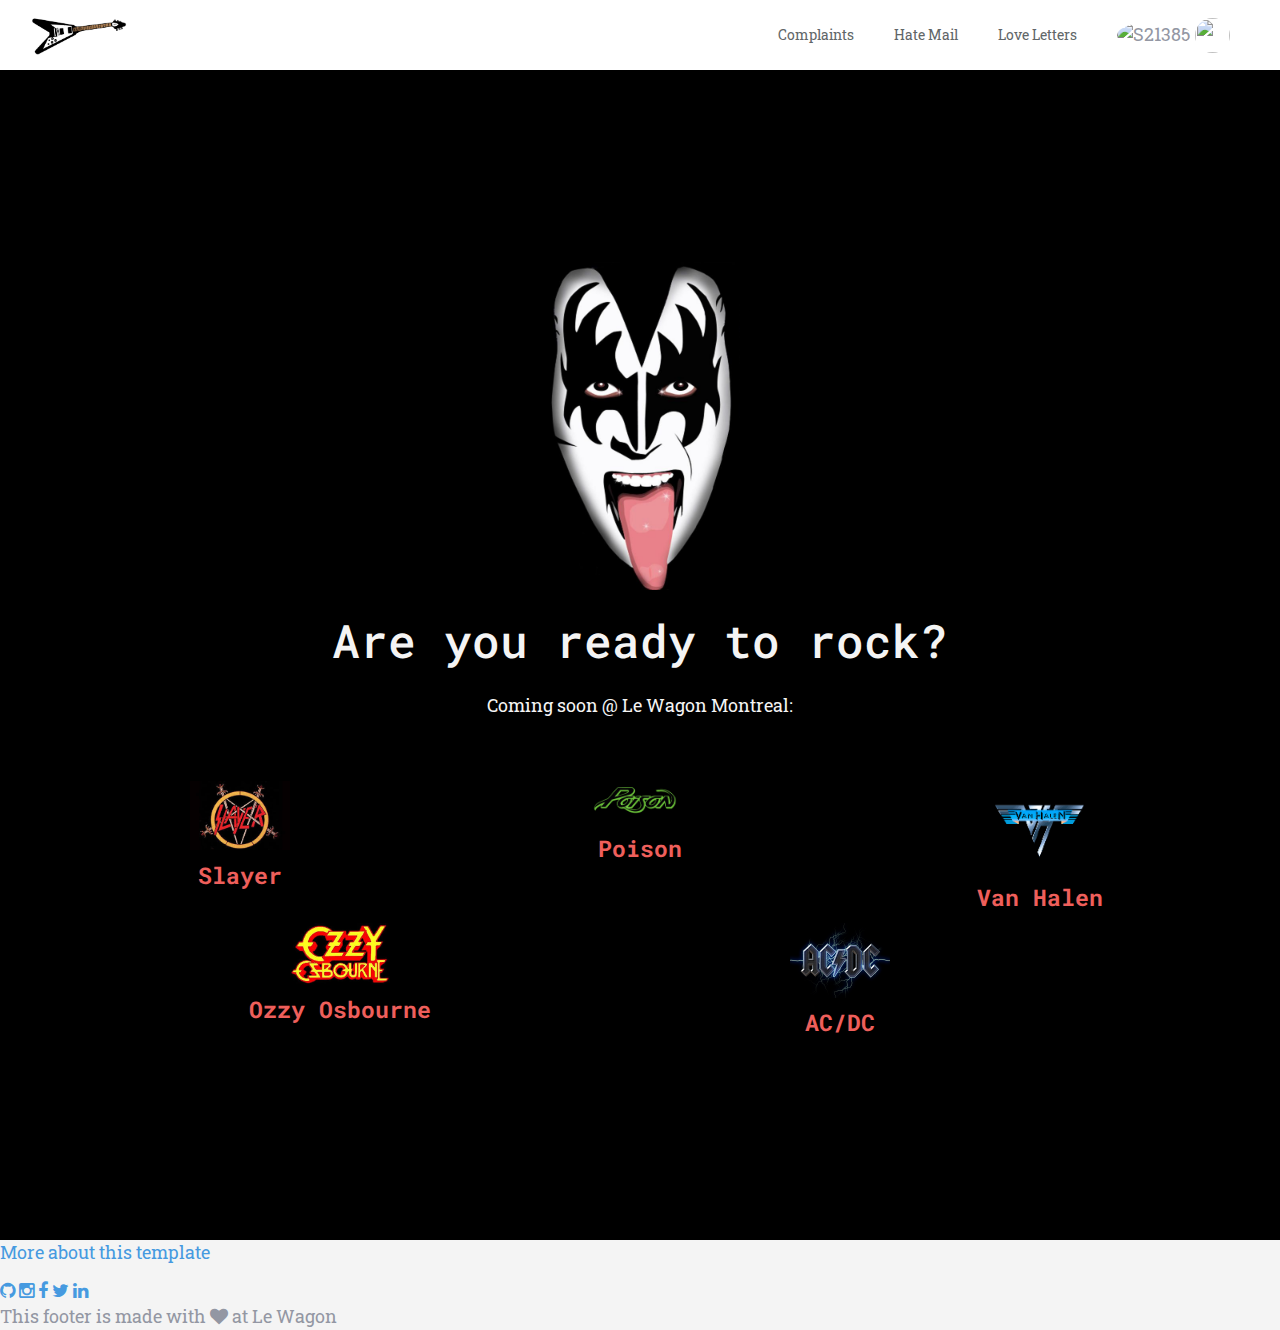
==== commit e758fc97: "Automated commit at 2018-05-07 20:39:51 UTC by middleman-deploy 2.0.0-alpha" ====
--- a/index.html
+++ b/index.html
@@ -7,7 +7,7 @@
           content="width=device-width, initial-scale=1, shrink-to-fit=no">
     <!-- Use the title from a page's frontmatter if it has one -->
     <title>Le Wagon - Middleman</title>
-    <link href="stylesheets/application-f353bdef.css" rel="stylesheet" />
+    <link href="stylesheets/application-165a87d9.css" rel="stylesheet" />
     <script src="javascripts/application-93de88c9.js"></script>
     <link href="images/skull-9c756b74.png" rel="icon" type="image/png" />
   </head>
@@ -64,26 +64,57 @@
       <p>Coming soon @ Le Wagon Montreal:</p>
 
    
- <div class="container">
-      <div class="row">
-        <div class="col-xs-4">
-          <img src="images/slayer-ca7660d4.jpeg" width="200" class="logo" alt="Slayer" />
-        </div>
-        <div class="col-xs-4">
-          <img src="images/poison-3a9e3fff.png" width="200" class="logo" alt="Poison" />
-        </div>
-        <div class="col-xs-4">
-          <img src="images/vanhalen-32829d45.png" width="200" class="logo" alt="Vanhalen" />
+<div class="container">
+  <div class="row">
+
+    <div class="col-xs-4">
+      <div class="card">
+        <img src="images/slayer-ca7660d4.jpeg" width="100" class="logo" alt="Slayer" />
+            <h4><b>Slayer</b></h4>
+      </div>
+    </div>
+
+    <div class="col-xs-4">
+      <div class="card">
+        <img src="images/poison-3a9e3fff.png" width="100" class="logo" alt="Poison" />
+            <h4><b>Poison</b></h4>
+      </div>
+    </div>
+
+    <div class="col-xs-4">
+      <div class="card">
+        <img src="images/vanhalen-32829d45.png" width="100" class="logo" alt="Vanhalen" />
+            <h4><b>Van Halen</b></h4>
+      </div>
+    </div>
+  </div>
+
+
+  <div class="row">
+
+    <div class="col-xs-6">
+      <div class="card">
+        <img src="images/ozzy-3ce73d4d.jpeg" width="100" class="logo" alt="Ozzy" />
+
+            <h4><b>Ozzy Osbourne</b></h4>
+
         </div>
       </div>
-      <div class="row">
-        <div class="col-xs-6">
-          <img src="images/ozzy-3ce73d4d.jpeg" width="200" class="logo" alt="Ozzy" />
-        </div>
-        <div class="col-xs-6">
-          <img src="images/acdc-e588eef2.jpg" width="200" class="logo" alt="Acdc" />
+
+      <div class="col-xs-4">
+        <div class="card">
+          <img src="images/acdc-e588eef2.jpg" width="100" class="logo" alt="Acdc" />
+
+              <h4><b>AC/DC</b></h4>
+
         </div>
       </div>
+
+
+  </div>
+</div>
+
+
 
 
 
--- a/stylesheets/application-165a87d9.css
+++ b/stylesheets/application-165a87d9.css
@@ -0,0 +1,8 @@
+@import url("https://fonts.googleapis.com/css?family=Open+Sans:400,300,700|Raleway:400,100,300,700,500");@import url("https://fonts.googleapis.com/css?family=Roboto+Mono|Roboto+Slab");/*!
+ * Bootstrap v3.3.7 (http://getbootstrap.com)
+ * Copyright 2011-2016 Twitter, Inc.
+ * Licensed under MIT (https://github.com/twbs/bootstrap/blob/master/LICENSE)
+ *//*! normalize.css v3.0.3 | MIT License | github.com/necolas/normalize.css */html{font-family:sans-serif;-ms-text-size-adjust:100%;-webkit-text-size-adjust:100%}body{margin:0}article,aside,details,figcaption,figure,footer,header,hgroup,main,menu,nav,section,summary{display:block}audio,canvas,progress,video{display:inline-block;vertical-align:baseline}audio:not([controls]){display:none;height:0}[hidden],template{display:none}a{background-color:transparent}a:active,a:hover{outline:0}abbr[title]{border-bottom:1px dotted}b,strong{font-weight:bold}dfn{font-style:italic}h1{font-size:2em;margin:0.67em 0}mark{background:#ff0;color:#000}small{font-size:80%}sub,sup{font-size:75%;line-height:0;position:relative;vertical-align:baseline}sup{top:-0.5em}sub{bottom:-0.25em}img{border:0}svg:not(:root){overflow:hidden}figure{margin:1em 40px}hr{-webkit-box-sizing:content-box;box-sizing:content-box;height:0}pre{overflow:auto}code,kbd,pre,samp{font-family:monospace, monospace;font-size:1em}button,input,optgroup,select,textarea{color:inherit;font:inherit;margin:0}button{overflow:visible}button,select{text-transform:none}button,html input[type="button"],input[type="reset"],input[type="submit"]{-webkit-appearance:button;cursor:pointer}button[disabled],html input[disabled]{cursor:default}button::-moz-focus-inner,input::-moz-focus-inner{border:0;padding:0}input{line-height:normal}input[type="checkbox"],input[type="radio"]{-webkit-box-sizing:border-box;box-sizing:border-box;padding:0}input[type="number"]::-webkit-inner-spin-button,input[type="number"]::-webkit-outer-spin-button{height:auto}input[type="search"]{-webkit-appearance:textfield;-webkit-box-sizing:content-box;box-sizing:content-box}input[type="search"]::-webkit-search-cancel-button,input[type="search"]::-webkit-search-decoration{-webkit-appearance:none}fieldset{border:1px solid #c0c0c0;margin:0 2px;padding:0.35em 0.625em 0.75em}legend{border:0;padding:0}textarea{overflow:auto}optgroup{font-weight:bold}table{border-collapse:collapse;border-spacing:0}td,th{padding:0}/*! Source: https://github.com/h5bp/html5-boilerplate/blob/master/src/css/main.css */@media print{*,*:before,*:after{background:transparent !important;color:#000 !important;-webkit-box-shadow:none !important;box-shadow:none !important;text-shadow:none !important}a,a:visited{text-decoration:underline}a[href]:after{content:" (" attr(href) ")"}abbr[title]:after{content:" (" attr(title) ")"}a[href^="#"]:after,a[href^="javascript:"]:after{content:""}pre,blockquote{border:1px solid #999;page-break-inside:avoid}thead{display:table-header-group}tr,img{page-break-inside:avoid}img{max-width:100% !important}p,h2,h3{orphans:3;widows:3}h2,h3{page-break-after:avoid}.navbar{display:none}.btn>.caret,.dropup>.btn>.caret{border-top-color:#000 !important}.label{border:1px solid #000}.table{border-collapse:collapse !important}.table td,.table th{background-color:#fff !important}.table-bordered th,.table-bordered td{border:1px solid #ddd !important}}@font-face{font-family:'Glyphicons Halflings';src:url("../assets/bootstrap/glyphicons-halflings-regular-86b6f62b.eot");src:url("../assets/bootstrap/glyphicons-halflings-regular-86b6f62b.eot?#iefix") format("embedded-opentype"),url("../assets/bootstrap/glyphicons-halflings-regular-ca35b697.woff2") format("woff2"),url("../assets/bootstrap/glyphicons-halflings-regular-278e49a8.woff") format("woff"),url("../assets/bootstrap/glyphicons-halflings-regular-44bc1850.ttf") format("truetype"),url("../assets/bootstrap/glyphicons-halflings-regular-de51a849.svg#glyphicons_halflingsregular") format("svg")}.glyphicon{position:relative;top:1px;display:inline-block;font-family:'Glyphicons Halflings';font-style:normal;font-weight:normal;line-height:1;-webkit-font-smoothing:antialiased;-moz-osx-font-smoothing:grayscale}.glyphicon-asterisk:before{content:"\002a"}.glyphicon-plus:before{content:"\002b"}.glyphicon-euro:before,.glyphicon-eur:before{content:"\20ac"}.glyphicon-minus:before{content:"\2212"}.glyphicon-cloud:before{content:"\2601"}.glyphicon-envelope:before{content:"\2709"}.glyphicon-pencil:before{content:"\270f"}.glyphicon-glass:before{content:"\e001"}.glyphicon-music:before{content:"\e002"}.glyphicon-search:before{content:"\e003"}.glyphicon-heart:before{content:"\e005"}.glyphicon-star:before{content:"\e006"}.glyphicon-star-empty:before{content:"\e007"}.glyphicon-user:before{content:"\e008"}.glyphicon-film:before{content:"\e009"}.glyphicon-th-large:before{content:"\e010"}.glyphicon-th:before{content:"\e011"}.glyphicon-th-list:before{content:"\e012"}.glyphicon-ok:before{content:"\e013"}.glyphicon-remove:before{content:"\e014"}.glyphicon-zoom-in:before{content:"\e015"}.glyphicon-zoom-out:before{content:"\e016"}.glyphicon-off:before{content:"\e017"}.glyphicon-signal:before{content:"\e018"}.glyphicon-cog:before{content:"\e019"}.glyphicon-trash:before{content:"\e020"}.glyphicon-home:before{content:"\e021"}.glyphicon-file:before{content:"\e022"}.glyphicon-time:before{content:"\e023"}.glyphicon-road:before{content:"\e024"}.glyphicon-download-alt:before{content:"\e025"}.glyphicon-download:before{content:"\e026"}.glyphicon-upload:before{content:"\e027"}.glyphicon-inbox:before{content:"\e028"}.glyphicon-play-circle:before{content:"\e029"}.glyphicon-repeat:before{content:"\e030"}.glyphicon-refresh:before{content:"\e031"}.glyphicon-list-alt:before{content:"\e032"}.glyphicon-lock:before{content:"\e033"}.glyphicon-flag:before{content:"\e034"}.glyphicon-headphones:before{content:"\e035"}.glyphicon-volume-off:before{content:"\e036"}.glyphicon-volume-down:before{content:"\e037"}.glyphicon-volume-up:before{content:"\e038"}.glyphicon-qrcode:before{content:"\e039"}.glyphicon-barcode:before{content:"\e040"}.glyphicon-tag:before{content:"\e041"}.glyphicon-tags:before{content:"\e042"}.glyphicon-book:before{content:"\e043"}.glyphicon-bookmark:before{content:"\e044"}.glyphicon-print:before{content:"\e045"}.glyphicon-camera:before{content:"\e046"}.glyphicon-font:before{content:"\e047"}.glyphicon-bold:before{content:"\e048"}.glyphicon-italic:before{content:"\e049"}.glyphicon-text-height:before{content:"\e050"}.glyphicon-text-width:before{content:"\e051"}.glyphicon-align-left:before{content:"\e052"}.glyphicon-align-center:before{content:"\e053"}.glyphicon-align-right:before{content:"\e054"}.glyphicon-align-justify:before{content:"\e055"}.glyphicon-list:before{content:"\e056"}.glyphicon-indent-left:before{content:"\e057"}.glyphicon-indent-right:before{content:"\e058"}.glyphicon-facetime-video:before{content:"\e059"}.glyphicon-picture:before{content:"\e060"}.glyphicon-map-marker:before{content:"\e062"}.glyphicon-adjust:before{content:"\e063"}.glyphicon-tint:before{content:"\e064"}.glyphicon-edit:before{content:"\e065"}.glyphicon-share:before{content:"\e066"}.glyphicon-check:before{content:"\e067"}.glyphicon-move:before{content:"\e068"}.glyphicon-step-backward:before{content:"\e069"}.glyphicon-fast-backward:before{content:"\e070"}.glyphicon-backward:before{content:"\e071"}.glyphicon-play:before{content:"\e072"}.glyphicon-pause:before{content:"\e073"}.glyphicon-stop:before{content:"\e074"}.glyphicon-forward:before{content:"\e075"}.glyphicon-fast-forward:before{content:"\e076"}.glyphicon-step-forward:before{content:"\e077"}.glyphicon-eject:before{content:"\e078"}.glyphicon-chevron-left:before{content:"\e079"}.glyphicon-chevron-right:before{content:"\e080"}.glyphicon-plus-sign:before{content:"\e081"}.glyphicon-minus-sign:before{content:"\e082"}.glyphicon-remove-sign:before{content:"\e083"}.glyphicon-ok-sign:before{content:"\e084"}.glyphicon-question-sign:before{content:"\e085"}.glyphicon-info-sign:before{content:"\e086"}.glyphicon-screenshot:before{content:"\e087"}.glyphicon-remove-circle:before{content:"\e088"}.glyphicon-ok-circle:before{content:"\e089"}.glyphicon-ban-circle:before{content:"\e090"}.glyphicon-arrow-left:before{content:"\e091"}.glyphicon-arrow-right:before{content:"\e092"}.glyphicon-arrow-up:before{content:"\e093"}.glyphicon-arrow-down:before{content:"\e094"}.glyphicon-share-alt:before{content:"\e095"}.glyphicon-resize-full:before{content:"\e096"}.glyphicon-resize-small:before{content:"\e097"}.glyphicon-exclamation-sign:before{content:"\e101"}.glyphicon-gift:before{content:"\e102"}.glyphicon-leaf:before{content:"\e103"}.glyphicon-fire:before{content:"\e104"}.glyphicon-eye-open:before{content:"\e105"}.glyphicon-eye-close:before{content:"\e106"}.glyphicon-warning-sign:before{content:"\e107"}.glyphicon-plane:before{content:"\e108"}.glyphicon-calendar:before{content:"\e109"}.glyphicon-random:before{content:"\e110"}.glyphicon-comment:before{content:"\e111"}.glyphicon-magnet:before{content:"\e112"}.glyphicon-chevron-up:before{content:"\e113"}.glyphicon-chevron-down:before{content:"\e114"}.glyphicon-retweet:before{content:"\e115"}.glyphicon-shopping-cart:before{content:"\e116"}.glyphicon-folder-close:before{content:"\e117"}.glyphicon-folder-open:before{content:"\e118"}.glyphicon-resize-vertical:before{content:"\e119"}.glyphicon-resize-horizontal:before{content:"\e120"}.glyphicon-hdd:before{content:"\e121"}.glyphicon-bullhorn:before{content:"\e122"}.glyphicon-bell:before{content:"\e123"}.glyphicon-certificate:before{content:"\e124"}.glyphicon-thumbs-up:before{content:"\e125"}.glyphicon-thumbs-down:before{content:"\e126"}.glyphicon-hand-right:before{content:"\e127"}.glyphicon-hand-left:before{content:"\e128"}.glyphicon-hand-up:before{content:"\e129"}.glyphicon-hand-down:before{content:"\e130"}.glyphicon-circle-arrow-right:before{content:"\e131"}.glyphicon-circle-arrow-left:before{content:"\e132"}.glyphicon-circle-arrow-up:before{content:"\e133"}.glyphicon-circle-arrow-down:before{content:"\e134"}.glyphicon-globe:before{content:"\e135"}.glyphicon-wrench:before{content:"\e136"}.glyphicon-tasks:before{content:"\e137"}.glyphicon-filter:before{content:"\e138"}.glyphicon-briefcase:before{content:"\e139"}.glyphicon-fullscreen:before{content:"\e140"}.glyphicon-dashboard:before{content:"\e141"}.glyphicon-paperclip:before{content:"\e142"}.glyphicon-heart-empty:before{content:"\e143"}.glyphicon-link:before{content:"\e144"}.glyphicon-phone:before{content:"\e145"}.glyphicon-pushpin:before{content:"\e146"}.glyphicon-usd:before{content:"\e148"}.glyphicon-gbp:before{content:"\e149"}.glyphicon-sort:before{content:"\e150"}.glyphicon-sort-by-alphabet:before{content:"\e151"}.glyphicon-sort-by-alphabet-alt:before{content:"\e152"}.glyphicon-sort-by-order:before{content:"\e153"}.glyphicon-sort-by-order-alt:before{content:"\e154"}.glyphicon-sort-by-attributes:before{content:"\e155"}.glyphicon-sort-by-attributes-alt:before{content:"\e156"}.glyphicon-unchecked:before{content:"\e157"}.glyphicon-expand:before{content:"\e158"}.glyphicon-collapse-down:before{content:"\e159"}.glyphicon-collapse-up:before{content:"\e160"}.glyphicon-log-in:before{content:"\e161"}.glyphicon-flash:before{content:"\e162"}.glyphicon-log-out:before{content:"\e163"}.glyphicon-new-window:before{content:"\e164"}.glyphicon-record:before{content:"\e165"}.glyphicon-save:before{content:"\e166"}.glyphicon-open:before{content:"\e167"}.glyphicon-saved:before{content:"\e168"}.glyphicon-import:before{content:"\e169"}.glyphicon-export:before{content:"\e170"}.glyphicon-send:before{content:"\e171"}.glyphicon-floppy-disk:before{content:"\e172"}.glyphicon-floppy-saved:before{content:"\e173"}.glyphicon-floppy-remove:before{content:"\e174"}.glyphicon-floppy-save:before{content:"\e175"}.glyphicon-floppy-open:before{content:"\e176"}.glyphicon-credit-card:before{content:"\e177"}.glyphicon-transfer:before{content:"\e178"}.glyphicon-cutlery:before{content:"\e179"}.glyphicon-header:before{content:"\e180"}.glyphicon-compressed:before{content:"\e181"}.glyphicon-earphone:before{content:"\e182"}.glyphicon-phone-alt:before{content:"\e183"}.glyphicon-tower:before{content:"\e184"}.glyphicon-stats:before{content:"\e185"}.glyphicon-sd-video:before{content:"\e186"}.glyphicon-hd-video:before{content:"\e187"}.glyphicon-subtitles:before{content:"\e188"}.glyphicon-sound-stereo:before{content:"\e189"}.glyphicon-sound-dolby:before{content:"\e190"}.glyphicon-sound-5-1:before{content:"\e191"}.glyphicon-sound-6-1:before{content:"\e192"}.glyphicon-sound-7-1:before{content:"\e193"}.glyphicon-copyright-mark:before{content:"\e194"}.glyphicon-registration-mark:before{content:"\e195"}.glyphicon-cloud-download:before{content:"\e197"}.glyphicon-cloud-upload:before{content:"\e198"}.glyphicon-tree-conifer:before{content:"\e199"}.glyphicon-tree-deciduous:before{content:"\e200"}.glyphicon-cd:before{content:"\e201"}.glyphicon-save-file:before{content:"\e202"}.glyphicon-open-file:before{content:"\e203"}.glyphicon-level-up:before{content:"\e204"}.glyphicon-copy:before{content:"\e205"}.glyphicon-paste:before{content:"\e206"}.glyphicon-alert:before{content:"\e209"}.glyphicon-equalizer:before{content:"\e210"}.glyphicon-king:before{content:"\e211"}.glyphicon-queen:before{content:"\e212"}.glyphicon-pawn:before{content:"\e213"}.glyphicon-bishop:before{content:"\e214"}.glyphicon-knight:before{content:"\e215"}.glyphicon-baby-formula:before{content:"\e216"}.glyphicon-tent:before{content:"\26fa"}.glyphicon-blackboard:before{content:"\e218"}.glyphicon-bed:before{content:"\e219"}.glyphicon-apple:before{content:"\f8ff"}.glyphicon-erase:before{content:"\e221"}.glyphicon-hourglass:before{content:"\231b"}.glyphicon-lamp:before{content:"\e223"}.glyphicon-duplicate:before{content:"\e224"}.glyphicon-piggy-bank:before{content:"\e225"}.glyphicon-scissors:before{content:"\e226"}.glyphicon-bitcoin:before{content:"\e227"}.glyphicon-btc:before{content:"\e227"}.glyphicon-xbt:before{content:"\e227"}.glyphicon-yen:before{content:"\00a5"}.glyphicon-jpy:before{content:"\00a5"}.glyphicon-ruble:before{content:"\20bd"}.glyphicon-rub:before{content:"\20bd"}.glyphicon-scale:before{content:"\e230"}.glyphicon-ice-lolly:before{content:"\e231"}.glyphicon-ice-lolly-tasted:before{content:"\e232"}.glyphicon-education:before{content:"\e233"}.glyphicon-option-horizontal:before{content:"\e234"}.glyphicon-option-vertical:before{content:"\e235"}.glyphicon-menu-hamburger:before{content:"\e236"}.glyphicon-modal-window:before{content:"\e237"}.glyphicon-oil:before{content:"\e238"}.glyphicon-grain:before{content:"\e239"}.glyphicon-sunglasses:before{content:"\e240"}.glyphicon-text-size:before{content:"\e241"}.glyphicon-text-color:before{content:"\e242"}.glyphicon-text-background:before{content:"\e243"}.glyphicon-object-align-top:before{content:"\e244"}.glyphicon-object-align-bottom:before{content:"\e245"}.glyphicon-object-align-horizontal:before{content:"\e246"}.glyphicon-object-align-left:before{content:"\e247"}.glyphicon-object-align-vertical:before{content:"\e248"}.glyphicon-object-align-right:before{content:"\e249"}.glyphicon-triangle-right:before{content:"\e250"}.glyphicon-triangle-left:before{content:"\e251"}.glyphicon-triangle-bottom:before{content:"\e252"}.glyphicon-triangle-top:before{content:"\e253"}.glyphicon-console:before{content:"\e254"}.glyphicon-superscript:before{content:"\e255"}.glyphicon-subscript:before{content:"\e256"}.glyphicon-menu-left:before{content:"\e257"}.glyphicon-menu-right:before{content:"\e258"}.glyphicon-menu-down:before{content:"\e259"}.glyphicon-menu-up:before{content:"\e260"}*{-webkit-box-sizing:border-box;box-sizing:border-box}*:before,*:after{-webkit-box-sizing:border-box;box-sizing:border-box}html{font-size:10px;-webkit-tap-highlight-color:transparent}body{font-family:"Roboto Slab", "Helvetica", "serif";font-size:18px;line-height:1.42857143;color:#9397a3;background-color:#F4F4F4}input,button,select,textarea{font-family:inherit;font-size:inherit;line-height:inherit}a{color:#469AE0;text-decoration:none}a:hover,a:focus{color:#1f74ba;text-decoration:underline}a:focus{outline:5px auto -webkit-focus-ring-color;outline-offset:-2px}figure{margin:0}img{vertical-align:middle}.img-responsive{display:block;max-width:100%;height:auto}.img-rounded{border-radius:2px}.img-thumbnail{padding:4px;line-height:1.42857143;background-color:#F4F4F4;border:1px solid #ddd;border-radius:2px;-webkit-transition:all 0.2s ease-in-out;transition:all 0.2s ease-in-out;display:inline-block;max-width:100%;height:auto}.img-circle{border-radius:50%}hr{margin-top:25px;margin-bottom:25px;border:0;border-top:1px solid white}.sr-only{position:absolute;width:1px;height:1px;margin:-1px;padding:0;overflow:hidden;clip:rect(0, 0, 0, 0);border:0}.sr-only-focusable:active,.sr-only-focusable:focus{position:static;width:auto;height:auto;margin:0;overflow:visible;clip:auto}[role="button"]{cursor:pointer}h1,h2,h3,h4,h5,h6,.h1,.h2,.h3,.h4,.h5,.h6{font-family:"Roboto Mono", "Helvetica", "monospace";font-weight:500;line-height:1.1;color:inherit}h1 small,h1 .small,h2 small,h2 .small,h3 small,h3 .small,h4 small,h4 .small,h5 small,h5 .small,h6 small,h6 .small,.h1 small,.h1 .small,.h2 small,.h2 .small,.h3 small,.h3 .small,.h4 small,.h4 .small,.h5 small,.h5 .small,.h6 small,.h6 .small{font-weight:normal;line-height:1;color:#dddee2}h1,.h1,h2,.h2,h3,.h3{margin-top:25px;margin-bottom:12.5px}h1 small,h1 .small,.h1 small,.h1 .small,h2 small,h2 .small,.h2 small,.h2 .small,h3 small,h3 .small,.h3 small,.h3 .small{font-size:65%}h4,.h4,h5,.h5,h6,.h6{margin-top:12.5px;margin-bottom:12.5px}h4 small,h4 .small,.h4 small,.h4 .small,h5 small,h5 .small,.h5 small,.h5 .small,h6 small,h6 .small,.h6 small,.h6 .small{font-size:75%}h1,.h1{font-size:46px}h2,.h2{font-size:38px}h3,.h3{font-size:31px}h4,.h4{font-size:23px}h5,.h5{font-size:18px}h6,.h6{font-size:16px}p{margin:0 0 12.5px}.lead{margin-bottom:25px;font-size:20px;font-weight:300;line-height:1.4}@media (min-width: 768px){.lead{font-size:27px}}small,.small{font-size:88%}mark,.mark{background-color:#fcf8e3;padding:.2em}.text-left{text-align:left}.text-right{text-align:right}.text-center{text-align:center}.text-justify{text-align:justify}.text-nowrap{white-space:nowrap}.text-lowercase{text-transform:lowercase}.text-uppercase,.initialism{text-transform:uppercase}.text-capitalize{text-transform:capitalize}.text-muted{color:#dddee2}.text-primary{color:#469AE0}a.text-primary:hover,a.text-primary:focus{color:#2381d0}.text-success{color:#3c763d}a.text-success:hover,a.text-success:focus{color:#2b542c}.text-info{color:#31708f}a.text-info:hover,a.text-info:focus{color:#245269}.text-warning{color:#8a6d3b}a.text-warning:hover,a.text-warning:focus{color:#66512c}.text-danger{color:#a94442}a.text-danger:hover,a.text-danger:focus{color:#843534}.bg-primary{color:#fff}.bg-primary{background-color:#469AE0}a.bg-primary:hover,a.bg-primary:focus{background-color:#2381d0}.bg-success{background-color:#dff0d8}a.bg-success:hover,a.bg-success:focus{background-color:#c1e2b3}.bg-info{background-color:#d9edf7}a.bg-info:hover,a.bg-info:focus{background-color:#afd9ee}.bg-warning{background-color:#fcf8e3}a.bg-warning:hover,a.bg-warning:focus{background-color:#f7ecb5}.bg-danger{background-color:#f2dede}a.bg-danger:hover,a.bg-danger:focus{background-color:#e4b9b9}.page-header{padding-bottom:11.5px;margin:50px 0 25px;border-bottom:1px solid white}ul,ol{margin-top:0;margin-bottom:12.5px}ul ul,ul ol,ol ul,ol ol{margin-bottom:0}.list-unstyled{padding-left:0;list-style:none}.list-inline{padding-left:0;list-style:none;margin-left:-5px}.list-inline>li{display:inline-block;padding-left:5px;padding-right:5px}dl{margin-top:0;margin-bottom:25px}dt,dd{line-height:1.42857143}dt{font-weight:bold}dd{margin-left:0}.dl-horizontal dd:before,.dl-horizontal dd:after{content:" ";display:table}.dl-horizontal dd:after{clear:both}@media (min-width: 768px){.dl-horizontal dt{float:left;width:160px;clear:left;text-align:right;overflow:hidden;text-overflow:ellipsis;white-space:nowrap}.dl-horizontal dd{margin-left:180px}}abbr[title],abbr[data-original-title]{cursor:help;border-bottom:1px dotted #dddee2}.initialism{font-size:90%}blockquote{padding:12.5px 25px;margin:0 0 25px;font-size:22.5px;border-left:5px solid white}blockquote p:last-child,blockquote ul:last-child,blockquote ol:last-child{margin-bottom:0}blockquote footer,blockquote small,blockquote .small{display:block;font-size:80%;line-height:1.42857143;color:#dddee2}blockquote footer:before,blockquote small:before,blockquote .small:before{content:'\2014 \00A0'}.blockquote-reverse,blockquote.pull-right{padding-right:15px;padding-left:0;border-right:5px solid white;border-left:0;text-align:right}.blockquote-reverse footer:before,.blockquote-reverse small:before,.blockquote-reverse .small:before,blockquote.pull-right footer:before,blockquote.pull-right small:before,blockquote.pull-right .small:before{content:''}.blockquote-reverse footer:after,.blockquote-reverse small:after,.blockquote-reverse .small:after,blockquote.pull-right footer:after,blockquote.pull-right small:after,blockquote.pull-right .small:after{content:'\00A0 \2014'}address{margin-bottom:25px;font-style:normal;line-height:1.42857143}code,kbd,pre,samp{font-family:Menlo, Monaco, Consolas, "Courier New", monospace}code{padding:2px 4px;font-size:90%;color:#c7254e;background-color:#f9f2f4;border-radius:2px}kbd{padding:2px 4px;font-size:90%;color:#fff;background-color:#333;border-radius:2px;-webkit-box-shadow:inset 0 -1px 0 rgba(0,0,0,0.25);box-shadow:inset 0 -1px 0 rgba(0,0,0,0.25)}kbd kbd{padding:0;font-size:100%;font-weight:bold;-webkit-box-shadow:none;box-shadow:none}pre{display:block;padding:12px;margin:0 0 12.5px;font-size:17px;line-height:1.42857143;word-break:break-all;word-wrap:break-word;color:#9397a3;background-color:#f5f5f5;border:1px solid #ccc;border-radius:2px}pre code{padding:0;font-size:inherit;color:inherit;white-space:pre-wrap;background-color:transparent;border-radius:0}.pre-scrollable{max-height:340px;overflow-y:scroll}.container{margin-right:auto;margin-left:auto;padding-left:15px;padding-right:15px}.container:before,.container:after{content:" ";display:table}.container:after{clear:both}@media (min-width: 768px){.container{width:750px}}@media (min-width: 992px){.container{width:970px}}@media (min-width: 1200px){.container{width:1170px}}.container-fluid{margin-right:auto;margin-left:auto;padding-left:15px;padding-right:15px}.container-fluid:before,.container-fluid:after{content:" ";display:table}.container-fluid:after{clear:both}.row{margin-left:-15px;margin-right:-15px}.row:before,.row:after{content:" ";display:table}.row:after{clear:both}.col-xs-1,.col-sm-1,.col-md-1,.col-lg-1,.col-xs-2,.col-sm-2,.col-md-2,.col-lg-2,.col-xs-3,.col-sm-3,.col-md-3,.col-lg-3,.col-xs-4,.col-sm-4,.col-md-4,.col-lg-4,.col-xs-5,.col-sm-5,.col-md-5,.col-lg-5,.col-xs-6,.col-sm-6,.col-md-6,.col-lg-6,.col-xs-7,.col-sm-7,.col-md-7,.col-lg-7,.col-xs-8,.col-sm-8,.col-md-8,.col-lg-8,.col-xs-9,.col-sm-9,.col-md-9,.col-lg-9,.col-xs-10,.col-sm-10,.col-md-10,.col-lg-10,.col-xs-11,.col-sm-11,.col-md-11,.col-lg-11,.col-xs-12,.col-sm-12,.col-md-12,.col-lg-12{position:relative;min-height:1px;padding-left:15px;padding-right:15px}.col-xs-1,.col-xs-2,.col-xs-3,.col-xs-4,.col-xs-5,.col-xs-6,.col-xs-7,.col-xs-8,.col-xs-9,.col-xs-10,.col-xs-11,.col-xs-12{float:left}.col-xs-1{width:8.33333333%}.col-xs-2{width:16.66666667%}.col-xs-3{width:25%}.col-xs-4{width:33.33333333%}.col-xs-5{width:41.66666667%}.col-xs-6{width:50%}.col-xs-7{width:58.33333333%}.col-xs-8{width:66.66666667%}.col-xs-9{width:75%}.col-xs-10{width:83.33333333%}.col-xs-11{width:91.66666667%}.col-xs-12{width:100%}.col-xs-pull-0{right:auto}.col-xs-pull-1{right:8.33333333%}.col-xs-pull-2{right:16.66666667%}.col-xs-pull-3{right:25%}.col-xs-pull-4{right:33.33333333%}.col-xs-pull-5{right:41.66666667%}.col-xs-pull-6{right:50%}.col-xs-pull-7{right:58.33333333%}.col-xs-pull-8{right:66.66666667%}.col-xs-pull-9{right:75%}.col-xs-pull-10{right:83.33333333%}.col-xs-pull-11{right:91.66666667%}.col-xs-pull-12{right:100%}.col-xs-push-0{left:auto}.col-xs-push-1{left:8.33333333%}.col-xs-push-2{left:16.66666667%}.col-xs-push-3{left:25%}.col-xs-push-4{left:33.33333333%}.col-xs-push-5{left:41.66666667%}.col-xs-push-6{left:50%}.col-xs-push-7{left:58.33333333%}.col-xs-push-8{left:66.66666667%}.col-xs-push-9{left:75%}.col-xs-push-10{left:83.33333333%}.col-xs-push-11{left:91.66666667%}.col-xs-push-12{left:100%}.col-xs-offset-0{margin-left:0%}.col-xs-offset-1{margin-left:8.33333333%}.col-xs-offset-2{margin-left:16.66666667%}.col-xs-offset-3{margin-left:25%}.col-xs-offset-4{margin-left:33.33333333%}.col-xs-offset-5{margin-left:41.66666667%}.col-xs-offset-6{margin-left:50%}.col-xs-offset-7{margin-left:58.33333333%}.col-xs-offset-8{margin-left:66.66666667%}.col-xs-offset-9{margin-left:75%}.col-xs-offset-10{margin-left:83.33333333%}.col-xs-offset-11{margin-left:91.66666667%}.col-xs-offset-12{margin-left:100%}@media (min-width: 768px){.col-sm-1,.col-sm-2,.col-sm-3,.col-sm-4,.col-sm-5,.col-sm-6,.col-sm-7,.col-sm-8,.col-sm-9,.col-sm-10,.col-sm-11,.col-sm-12{float:left}.col-sm-1{width:8.33333333%}.col-sm-2{width:16.66666667%}.col-sm-3{width:25%}.col-sm-4{width:33.33333333%}.col-sm-5{width:41.66666667%}.col-sm-6{width:50%}.col-sm-7{width:58.33333333%}.col-sm-8{width:66.66666667%}.col-sm-9{width:75%}.col-sm-10{width:83.33333333%}.col-sm-11{width:91.66666667%}.col-sm-12{width:100%}.col-sm-pull-0{right:auto}.col-sm-pull-1{right:8.33333333%}.col-sm-pull-2{right:16.66666667%}.col-sm-pull-3{right:25%}.col-sm-pull-4{right:33.33333333%}.col-sm-pull-5{right:41.66666667%}.col-sm-pull-6{right:50%}.col-sm-pull-7{right:58.33333333%}.col-sm-pull-8{right:66.66666667%}.col-sm-pull-9{right:75%}.col-sm-pull-10{right:83.33333333%}.col-sm-pull-11{right:91.66666667%}.col-sm-pull-12{right:100%}.col-sm-push-0{left:auto}.col-sm-push-1{left:8.33333333%}.col-sm-push-2{left:16.66666667%}.col-sm-push-3{left:25%}.col-sm-push-4{left:33.33333333%}.col-sm-push-5{left:41.66666667%}.col-sm-push-6{left:50%}.col-sm-push-7{left:58.33333333%}.col-sm-push-8{left:66.66666667%}.col-sm-push-9{left:75%}.col-sm-push-10{left:83.33333333%}.col-sm-push-11{left:91.66666667%}.col-sm-push-12{left:100%}.col-sm-offset-0{margin-left:0%}.col-sm-offset-1{margin-left:8.33333333%}.col-sm-offset-2{margin-left:16.66666667%}.col-sm-offset-3{margin-left:25%}.col-sm-offset-4{margin-left:33.33333333%}.col-sm-offset-5{margin-left:41.66666667%}.col-sm-offset-6{margin-left:50%}.col-sm-offset-7{margin-left:58.33333333%}.col-sm-offset-8{margin-left:66.66666667%}.col-sm-offset-9{margin-left:75%}.col-sm-offset-10{margin-left:83.33333333%}.col-sm-offset-11{margin-left:91.66666667%}.col-sm-offset-12{margin-left:100%}}@media (min-width: 992px){.col-md-1,.col-md-2,.col-md-3,.col-md-4,.col-md-5,.col-md-6,.col-md-7,.col-md-8,.col-md-9,.col-md-10,.col-md-11,.col-md-12{float:left}.col-md-1{width:8.33333333%}.col-md-2{width:16.66666667%}.col-md-3{width:25%}.col-md-4{width:33.33333333%}.col-md-5{width:41.66666667%}.col-md-6{width:50%}.col-md-7{width:58.33333333%}.col-md-8{width:66.66666667%}.col-md-9{width:75%}.col-md-10{width:83.33333333%}.col-md-11{width:91.66666667%}.col-md-12{width:100%}.col-md-pull-0{right:auto}.col-md-pull-1{right:8.33333333%}.col-md-pull-2{right:16.66666667%}.col-md-pull-3{right:25%}.col-md-pull-4{right:33.33333333%}.col-md-pull-5{right:41.66666667%}.col-md-pull-6{right:50%}.col-md-pull-7{right:58.33333333%}.col-md-pull-8{right:66.66666667%}.col-md-pull-9{right:75%}.col-md-pull-10{right:83.33333333%}.col-md-pull-11{right:91.66666667%}.col-md-pull-12{right:100%}.col-md-push-0{left:auto}.col-md-push-1{left:8.33333333%}.col-md-push-2{left:16.66666667%}.col-md-push-3{left:25%}.col-md-push-4{left:33.33333333%}.col-md-push-5{left:41.66666667%}.col-md-push-6{left:50%}.col-md-push-7{left:58.33333333%}.col-md-push-8{left:66.66666667%}.col-md-push-9{left:75%}.col-md-push-10{left:83.33333333%}.col-md-push-11{left:91.66666667%}.col-md-push-12{left:100%}.col-md-offset-0{margin-left:0%}.col-md-offset-1{margin-left:8.33333333%}.col-md-offset-2{margin-left:16.66666667%}.col-md-offset-3{margin-left:25%}.col-md-offset-4{margin-left:33.33333333%}.col-md-offset-5{margin-left:41.66666667%}.col-md-offset-6{margin-left:50%}.col-md-offset-7{margin-left:58.33333333%}.col-md-offset-8{margin-left:66.66666667%}.col-md-offset-9{margin-left:75%}.col-md-offset-10{margin-left:83.33333333%}.col-md-offset-11{margin-left:91.66666667%}.col-md-offset-12{margin-left:100%}}@media (min-width: 1200px){.col-lg-1,.col-lg-2,.col-lg-3,.col-lg-4,.col-lg-5,.col-lg-6,.col-lg-7,.col-lg-8,.col-lg-9,.col-lg-10,.col-lg-11,.col-lg-12{float:left}.col-lg-1{width:8.33333333%}.col-lg-2{width:16.66666667%}.col-lg-3{width:25%}.col-lg-4{width:33.33333333%}.col-lg-5{width:41.66666667%}.col-lg-6{width:50%}.col-lg-7{width:58.33333333%}.col-lg-8{width:66.66666667%}.col-lg-9{width:75%}.col-lg-10{width:83.33333333%}.col-lg-11{width:91.66666667%}.col-lg-12{width:100%}.col-lg-pull-0{right:auto}.col-lg-pull-1{right:8.33333333%}.col-lg-pull-2{right:16.66666667%}.col-lg-pull-3{right:25%}.col-lg-pull-4{right:33.33333333%}.col-lg-pull-5{right:41.66666667%}.col-lg-pull-6{right:50%}.col-lg-pull-7{right:58.33333333%}.col-lg-pull-8{right:66.66666667%}.col-lg-pull-9{right:75%}.col-lg-pull-10{right:83.33333333%}.col-lg-pull-11{right:91.66666667%}.col-lg-pull-12{right:100%}.col-lg-push-0{left:auto}.col-lg-push-1{left:8.33333333%}.col-lg-push-2{left:16.66666667%}.col-lg-push-3{left:25%}.col-lg-push-4{left:33.33333333%}.col-lg-push-5{left:41.66666667%}.col-lg-push-6{left:50%}.col-lg-push-7{left:58.33333333%}.col-lg-push-8{left:66.66666667%}.col-lg-push-9{left:75%}.col-lg-push-10{left:83.33333333%}.col-lg-push-11{left:91.66666667%}.col-lg-push-12{left:100%}.col-lg-offset-0{margin-left:0%}.col-lg-offset-1{margin-left:8.33333333%}.col-lg-offset-2{margin-left:16.66666667%}.col-lg-offset-3{margin-left:25%}.col-lg-offset-4{margin-left:33.33333333%}.col-lg-offset-5{margin-left:41.66666667%}.col-lg-offset-6{margin-left:50%}.col-lg-offset-7{margin-left:58.33333333%}.col-lg-offset-8{margin-left:66.66666667%}.col-lg-offset-9{margin-left:75%}.col-lg-offset-10{margin-left:83.33333333%}.col-lg-offset-11{margin-left:91.66666667%}.col-lg-offset-12{margin-left:100%}}table{background-color:transparent}caption{padding-top:8px;padding-bottom:8px;color:#dddee2;text-align:left}th{text-align:left}.table{width:100%;max-width:100%;margin-bottom:25px}.table>thead>tr>th,.table>thead>tr>td,.table>tbody>tr>th,.table>tbody>tr>td,.table>tfoot>tr>th,.table>tfoot>tr>td{padding:8px;line-height:1.42857143;vertical-align:top;border-top:1px solid #ddd}.table>thead>tr>th{vertical-align:bottom;border-bottom:2px solid #ddd}.table>caption+thead>tr:first-child>th,.table>caption+thead>tr:first-child>td,.table>colgroup+thead>tr:first-child>th,.table>colgroup+thead>tr:first-child>td,.table>thead:first-child>tr:first-child>th,.table>thead:first-child>tr:first-child>td{border-top:0}.table>tbody+tbody{border-top:2px solid #ddd}.table .table{background-color:#F4F4F4}.table-condensed>thead>tr>th,.table-condensed>thead>tr>td,.table-condensed>tbody>tr>th,.table-condensed>tbody>tr>td,.table-condensed>tfoot>tr>th,.table-condensed>tfoot>tr>td{padding:5px}.table-bordered{border:1px solid #ddd}.table-bordered>thead>tr>th,.table-bordered>thead>tr>td,.table-bordered>tbody>tr>th,.table-bordered>tbody>tr>td,.table-bordered>tfoot>tr>th,.table-bordered>tfoot>tr>td{border:1px solid #ddd}.table-bordered>thead>tr>th,.table-bordered>thead>tr>td{border-bottom-width:2px}.table-striped>tbody>tr:nth-of-type(odd){background-color:#f9f9f9}.table-hover>tbody>tr:hover{background-color:#f5f5f5}table col[class*="col-"]{position:static;float:none;display:table-column}table td[class*="col-"],table th[class*="col-"]{position:static;float:none;display:table-cell}.table>thead>tr>td.active,.table>thead>tr>th.active,.table>thead>tr.active>td,.table>thead>tr.active>th,.table>tbody>tr>td.active,.table>tbody>tr>th.active,.table>tbody>tr.active>td,.table>tbody>tr.active>th,.table>tfoot>tr>td.active,.table>tfoot>tr>th.active,.table>tfoot>tr.active>td,.table>tfoot>tr.active>th{background-color:#f5f5f5}.table-hover>tbody>tr>td.active:hover,.table-hover>tbody>tr>th.active:hover,.table-hover>tbody>tr.active:hover>td,.table-hover>tbody>tr:hover>.active,.table-hover>tbody>tr.active:hover>th{background-color:#e8e8e8}.table>thead>tr>td.success,.table>thead>tr>th.success,.table>thead>tr.success>td,.table>thead>tr.success>th,.table>tbody>tr>td.success,.table>tbody>tr>th.success,.table>tbody>tr.success>td,.table>tbody>tr.success>th,.table>tfoot>tr>td.success,.table>tfoot>tr>th.success,.table>tfoot>tr.success>td,.table>tfoot>tr.success>th{background-color:#dff0d8}.table-hover>tbody>tr>td.success:hover,.table-hover>tbody>tr>th.success:hover,.table-hover>tbody>tr.success:hover>td,.table-hover>tbody>tr:hover>.success,.table-hover>tbody>tr.success:hover>th{background-color:#d0e9c6}.table>thead>tr>td.info,.table>thead>tr>th.info,.table>thead>tr.info>td,.table>thead>tr.info>th,.table>tbody>tr>td.info,.table>tbody>tr>th.info,.table>tbody>tr.info>td,.table>tbody>tr.info>th,.table>tfoot>tr>td.info,.table>tfoot>tr>th.info,.table>tfoot>tr.info>td,.table>tfoot>tr.info>th{background-color:#d9edf7}.table-hover>tbody>tr>td.info:hover,.table-hover>tbody>tr>th.info:hover,.table-hover>tbody>tr.info:hover>td,.table-hover>tbody>tr:hover>.info,.table-hover>tbody>tr.info:hover>th{background-color:#c4e3f3}.table>thead>tr>td.warning,.table>thead>tr>th.warning,.table>thead>tr.warning>td,.table>thead>tr.warning>th,.table>tbody>tr>td.warning,.table>tbody>tr>th.warning,.table>tbody>tr.warning>td,.table>tbody>tr.warning>th,.table>tfoot>tr>td.warning,.table>tfoot>tr>th.warning,.table>tfoot>tr.warning>td,.table>tfoot>tr.warning>th{background-color:#fcf8e3}.table-hover>tbody>tr>td.warning:hover,.table-hover>tbody>tr>th.warning:hover,.table-hover>tbody>tr.warning:hover>td,.table-hover>tbody>tr:hover>.warning,.table-hover>tbody>tr.warning:hover>th{background-color:#faf2cc}.table>thead>tr>td.danger,.table>thead>tr>th.danger,.table>thead>tr.danger>td,.table>thead>tr.danger>th,.table>tbody>tr>td.danger,.table>tbody>tr>th.danger,.table>tbody>tr.danger>td,.table>tbody>tr.danger>th,.table>tfoot>tr>td.danger,.table>tfoot>tr>th.danger,.table>tfoot>tr.danger>td,.table>tfoot>tr.danger>th{background-color:#f2dede}.table-hover>tbody>tr>td.danger:hover,.table-hover>tbody>tr>th.danger:hover,.table-hover>tbody>tr.danger:hover>td,.table-hover>tbody>tr:hover>.danger,.table-hover>tbody>tr.danger:hover>th{background-color:#ebcccc}.table-responsive{overflow-x:auto;min-height:0.01%}@media screen and (max-width: 767px){.table-responsive{width:100%;margin-bottom:18.75px;overflow-y:hidden;-ms-overflow-style:-ms-autohiding-scrollbar;border:1px solid #ddd}.table-responsive>.table{margin-bottom:0}.table-responsive>.table>thead>tr>th,.table-responsive>.table>thead>tr>td,.table-responsive>.table>tbody>tr>th,.table-responsive>.table>tbody>tr>td,.table-responsive>.table>tfoot>tr>th,.table-responsive>.table>tfoot>tr>td{white-space:nowrap}.table-responsive>.table-bordered{border:0}.table-responsive>.table-bordered>thead>tr>th:first-child,.table-responsive>.table-bordered>thead>tr>td:first-child,.table-responsive>.table-bordered>tbody>tr>th:first-child,.table-responsive>.table-bordered>tbody>tr>td:first-child,.table-responsive>.table-bordered>tfoot>tr>th:first-child,.table-responsive>.table-bordered>tfoot>tr>td:first-child{border-left:0}.table-responsive>.table-bordered>thead>tr>th:last-child,.table-responsive>.table-bordered>thead>tr>td:last-child,.table-responsive>.table-bordered>tbody>tr>th:last-child,.table-responsive>.table-bordered>tbody>tr>td:last-child,.table-responsive>.table-bordered>tfoot>tr>th:last-child,.table-responsive>.table-bordered>tfoot>tr>td:last-child{border-right:0}.table-responsive>.table-bordered>tbody>tr:last-child>th,.table-responsive>.table-bordered>tbody>tr:last-child>td,.table-responsive>.table-bordered>tfoot>tr:last-child>th,.table-responsive>.table-bordered>tfoot>tr:last-child>td{border-bottom:0}}fieldset{padding:0;margin:0;border:0;min-width:0}legend{display:block;width:100%;padding:0;margin-bottom:25px;font-size:27px;line-height:inherit;color:#9397a3;border:0;border-bottom:1px solid #e5e5e5}label{display:inline-block;max-width:100%;margin-bottom:5px;font-weight:bold}input[type="search"]{-webkit-box-sizing:border-box;box-sizing:border-box}input[type="radio"],input[type="checkbox"]{margin:4px 0 0;margin-top:1px \9;line-height:normal}input[type="file"]{display:block}input[type="range"]{display:block;width:100%}select[multiple],select[size]{height:auto}input[type="file"]:focus,input[type="radio"]:focus,input[type="checkbox"]:focus{outline:5px auto -webkit-focus-ring-color;outline-offset:-2px}output{display:block;padding-top:7px;font-size:18px;line-height:1.42857143;color:#606470}.form-control{display:block;width:100%;height:39px;padding:6px 12px;font-size:18px;line-height:1.42857143;color:#606470;background-color:#fff;background-image:none;border:1px solid #ccc;border-radius:2px;-webkit-box-shadow:inset 0 1px 1px rgba(0,0,0,0.075);box-shadow:inset 0 1px 1px rgba(0,0,0,0.075);-webkit-transition:border-color ease-in-out 0.15s, box-shadow ease-in-out 0.15s;-webkit-transition:border-color ease-in-out 0.15s, -webkit-box-shadow ease-in-out 0.15s;transition:border-color ease-in-out 0.15s, -webkit-box-shadow ease-in-out 0.15s;transition:border-color ease-in-out 0.15s, box-shadow ease-in-out 0.15s;transition:border-color ease-in-out 0.15s, box-shadow ease-in-out 0.15s, -webkit-box-shadow ease-in-out 0.15s}.form-control:focus{border-color:#66afe9;outline:0;-webkit-box-shadow:inset 0 1px 1px rgba(0,0,0,0.075),0 0 8px rgba(102,175,233,0.6);box-shadow:inset 0 1px 1px rgba(0,0,0,0.075),0 0 8px rgba(102,175,233,0.6)}.form-control::-moz-placeholder{color:#999;opacity:1}.form-control:-ms-input-placeholder{color:#999}.form-control::-webkit-input-placeholder{color:#999}.form-control::-ms-expand{border:0;background-color:transparent}.form-control[disabled],.form-control[readonly],fieldset[disabled] .form-control{background-color:white;opacity:1}.form-control[disabled],fieldset[disabled] .form-control{cursor:not-allowed}textarea.form-control{height:auto}input[type="search"]{-webkit-appearance:none}@media screen and (-webkit-min-device-pixel-ratio: 0){input[type="date"].form-control,input[type="time"].form-control,input[type="datetime-local"].form-control,input[type="month"].form-control{line-height:39px}input[type="date"].input-sm,.input-group-sm>input[type="date"].form-control,.input-group-sm>input[type="date"].input-group-addon,.input-group-sm>.input-group-btn>input[type="date"].btn,.input-group-sm input[type="date"],input[type="time"].input-sm,.input-group-sm>input[type="time"].form-control,.input-group-sm>input[type="time"].input-group-addon,.input-group-sm>.input-group-btn>input[type="time"].btn,.input-group-sm input[type="time"],input[type="datetime-local"].input-sm,.input-group-sm>input[type="datetime-local"].form-control,.input-group-sm>input[type="datetime-local"].input-group-addon,.input-group-sm>.input-group-btn>input[type="datetime-local"].btn,.input-group-sm input[type="datetime-local"],input[type="month"].input-sm,.input-group-sm>input[type="month"].form-control,.input-group-sm>input[type="month"].input-group-addon,.input-group-sm>.input-group-btn>input[type="month"].btn,.input-group-sm input[type="month"]{line-height:36px}input[type="date"].input-lg,.input-group-lg>input[type="date"].form-control,.input-group-lg>input[type="date"].input-group-addon,.input-group-lg>.input-group-btn>input[type="date"].btn,.input-group-lg input[type="date"],input[type="time"].input-lg,.input-group-lg>input[type="time"].form-control,.input-group-lg>input[type="time"].input-group-addon,.input-group-lg>.input-group-btn>input[type="time"].btn,.input-group-lg input[type="time"],input[type="datetime-local"].input-lg,.input-group-lg>input[type="datetime-local"].form-control,.input-group-lg>input[type="datetime-local"].input-group-addon,.input-group-lg>.input-group-btn>input[type="datetime-local"].btn,.input-group-lg input[type="datetime-local"],input[type="month"].input-lg,.input-group-lg>input[type="month"].form-control,.input-group-lg>input[type="month"].input-group-addon,.input-group-lg>.input-group-btn>input[type="month"].btn,.input-group-lg input[type="month"]{line-height:53px}}.form-group{margin-bottom:15px}.radio,.checkbox{position:relative;display:block;margin-top:10px;margin-bottom:10px}.radio label,.checkbox label{min-height:25px;padding-left:20px;margin-bottom:0;font-weight:normal;cursor:pointer}.radio input[type="radio"],.radio-inline input[type="radio"],.checkbox input[type="checkbox"],.checkbox-inline input[type="checkbox"]{position:absolute;margin-left:-20px;margin-top:4px \9}.radio+.radio,.checkbox+.checkbox{margin-top:-5px}.radio-inline,.checkbox-inline{position:relative;display:inline-block;padding-left:20px;margin-bottom:0;vertical-align:middle;font-weight:normal;cursor:pointer}.radio-inline+.radio-inline,.checkbox-inline+.checkbox-inline{margin-top:0;margin-left:10px}input[type="radio"][disabled],input[type="radio"].disabled,fieldset[disabled] input[type="radio"],input[type="checkbox"][disabled],input[type="checkbox"].disabled,fieldset[disabled] input[type="checkbox"]{cursor:not-allowed}.radio-inline.disabled,fieldset[disabled] .radio-inline,.checkbox-inline.disabled,fieldset[disabled] .checkbox-inline{cursor:not-allowed}.radio.disabled label,fieldset[disabled] .radio label,.checkbox.disabled label,fieldset[disabled] .checkbox label{cursor:not-allowed}.form-control-static{padding-top:7px;padding-bottom:7px;margin-bottom:0;min-height:43px}.form-control-static.input-lg,.input-group-lg>.form-control-static.form-control,.input-group-lg>.form-control-static.input-group-addon,.input-group-lg>.input-group-btn>.form-control-static.btn,.form-control-static.input-sm,.input-group-sm>.form-control-static.form-control,.input-group-sm>.form-control-static.input-group-addon,.input-group-sm>.input-group-btn>.form-control-static.btn{padding-left:0;padding-right:0}.input-sm,.input-group-sm>.form-control,.input-group-sm>.input-group-addon,.input-group-sm>.input-group-btn>.btn{height:36px;padding:5px 10px;font-size:16px;line-height:1.5;border-radius:2px}select.input-sm,.input-group-sm>select.form-control,.input-group-sm>select.input-group-addon,.input-group-sm>.input-group-btn>select.btn{height:36px;line-height:36px}textarea.input-sm,.input-group-sm>textarea.form-control,.input-group-sm>textarea.input-group-addon,.input-group-sm>.input-group-btn>textarea.btn,select[multiple].input-sm,.input-group-sm>select[multiple].form-control,.input-group-sm>select[multiple].input-group-addon,.input-group-sm>.input-group-btn>select[multiple].btn{height:auto}.form-group-sm .form-control{height:36px;padding:5px 10px;font-size:16px;line-height:1.5;border-radius:2px}.form-group-sm select.form-control{height:36px;line-height:36px}.form-group-sm textarea.form-control,.form-group-sm select[multiple].form-control{height:auto}.form-group-sm .form-control-static{height:36px;min-height:41px;padding:6px 10px;font-size:16px;line-height:1.5}.input-lg,.input-group-lg>.form-control,.input-group-lg>.input-group-addon,.input-group-lg>.input-group-btn>.btn{height:53px;padding:10px 16px;font-size:23px;line-height:1.3333333;border-radius:2px}select.input-lg,.input-group-lg>select.form-control,.input-group-lg>select.input-group-addon,.input-group-lg>.input-group-btn>select.btn{height:53px;line-height:53px}textarea.input-lg,.input-group-lg>textarea.form-control,.input-group-lg>textarea.input-group-addon,.input-group-lg>.input-group-btn>textarea.btn,select[multiple].input-lg,.input-group-lg>select[multiple].form-control,.input-group-lg>select[multiple].input-group-addon,.input-group-lg>.input-group-btn>select[multiple].btn{height:auto}.form-group-lg .form-control{height:53px;padding:10px 16px;font-size:23px;line-height:1.3333333;border-radius:2px}.form-group-lg select.form-control{height:53px;line-height:53px}.form-group-lg textarea.form-control,.form-group-lg select[multiple].form-control{height:auto}.form-group-lg .form-control-static{height:53px;min-height:48px;padding:11px 16px;font-size:23px;line-height:1.3333333}.has-feedback{position:relative}.has-feedback .form-control{padding-right:48.75px}.form-control-feedback{position:absolute;top:0;right:0;z-index:2;display:block;width:39px;height:39px;line-height:39px;text-align:center;pointer-events:none}.input-lg+.form-control-feedback,.input-group-lg>.form-control+.form-control-feedback,.input-group-lg>.input-group-addon+.form-control-feedback,.input-group-lg>.input-group-btn>.btn+.form-control-feedback,.input-group-lg+.form-control-feedback,.form-group-lg .form-control+.form-control-feedback{width:53px;height:53px;line-height:53px}.input-sm+.form-control-feedback,.input-group-sm>.form-control+.form-control-feedback,.input-group-sm>.input-group-addon+.form-control-feedback,.input-group-sm>.input-group-btn>.btn+.form-control-feedback,.input-group-sm+.form-control-feedback,.form-group-sm .form-control+.form-control-feedback{width:36px;height:36px;line-height:36px}.has-success .help-block,.has-success .control-label,.has-success .radio,.has-success .checkbox,.has-success .radio-inline,.has-success .checkbox-inline,.has-success.radio label,.has-success.checkbox label,.has-success.radio-inline label,.has-success.checkbox-inline label{color:#3c763d}.has-success .form-control{border-color:#3c763d;-webkit-box-shadow:inset 0 1px 1px rgba(0,0,0,0.075);box-shadow:inset 0 1px 1px rgba(0,0,0,0.075)}.has-success .form-control:focus{border-color:#2b542c;-webkit-box-shadow:inset 0 1px 1px rgba(0,0,0,0.075),0 0 6px #67b168;box-shadow:inset 0 1px 1px rgba(0,0,0,0.075),0 0 6px #67b168}.has-success .input-group-addon{color:#3c763d;border-color:#3c763d;background-color:#dff0d8}.has-success .form-control-feedback{color:#3c763d}.has-warning .help-block,.has-warning .control-label,.has-warning .radio,.has-warning .checkbox,.has-warning .radio-inline,.has-warning .checkbox-inline,.has-warning.radio label,.has-warning.checkbox label,.has-warning.radio-inline label,.has-warning.checkbox-inline label{color:#8a6d3b}.has-warning .form-control{border-color:#8a6d3b;-webkit-box-shadow:inset 0 1px 1px rgba(0,0,0,0.075);box-shadow:inset 0 1px 1px rgba(0,0,0,0.075)}.has-warning .form-control:focus{border-color:#66512c;-webkit-box-shadow:inset 0 1px 1px rgba(0,0,0,0.075),0 0 6px #c0a16b;box-shadow:inset 0 1px 1px rgba(0,0,0,0.075),0 0 6px #c0a16b}.has-warning .input-group-addon{color:#8a6d3b;border-color:#8a6d3b;background-color:#fcf8e3}.has-warning .form-control-feedback{color:#8a6d3b}.has-error .help-block,.has-error .control-label,.has-error .radio,.has-error .checkbox,.has-error .radio-inline,.has-error .checkbox-inline,.has-error.radio label,.has-error.checkbox label,.has-error.radio-inline label,.has-error.checkbox-inline label{color:#a94442}.has-error .form-control{border-color:#a94442;-webkit-box-shadow:inset 0 1px 1px rgba(0,0,0,0.075);box-shadow:inset 0 1px 1px rgba(0,0,0,0.075)}.has-error .form-control:focus{border-color:#843534;-webkit-box-shadow:inset 0 1px 1px rgba(0,0,0,0.075),0 0 6px #ce8483;box-shadow:inset 0 1px 1px rgba(0,0,0,0.075),0 0 6px #ce8483}.has-error .input-group-addon{color:#a94442;border-color:#a94442;background-color:#f2dede}.has-error .form-control-feedback{color:#a94442}.has-feedback label ~ .form-control-feedback{top:30px}.has-feedback label.sr-only ~ .form-control-feedback{top:0}.help-block{display:block;margin-top:5px;margin-bottom:10px;color:#d8d9de}@media (min-width: 768px){.form-inline .form-group{display:inline-block;margin-bottom:0;vertical-align:middle}.form-inline .form-control{display:inline-block;width:auto;vertical-align:middle}.form-inline .form-control-static{display:inline-block}.form-inline .input-group{display:inline-table;vertical-align:middle}.form-inline .input-group .input-group-addon,.form-inline .input-group .input-group-btn,.form-inline .input-group .form-control{width:auto}.form-inline .input-group>.form-control{width:100%}.form-inline .control-label{margin-bottom:0;vertical-align:middle}.form-inline .radio,.form-inline .checkbox{display:inline-block;margin-top:0;margin-bottom:0;vertical-align:middle}.form-inline .radio label,.form-inline .checkbox label{padding-left:0}.form-inline .radio input[type="radio"],.form-inline .checkbox input[type="checkbox"]{position:relative;margin-left:0}.form-inline .has-feedback .form-control-feedback{top:0}}.form-horizontal .radio,.form-horizontal .checkbox,.form-horizontal .radio-inline,.form-horizontal .checkbox-inline{margin-top:0;margin-bottom:0;padding-top:7px}.form-horizontal .radio,.form-horizontal .checkbox{min-height:32px}.form-horizontal .form-group{margin-left:-15px;margin-right:-15px}.form-horizontal .form-group:before,.form-horizontal .form-group:after{content:" ";display:table}.form-horizontal .form-group:after{clear:both}@media (min-width: 768px){.form-horizontal .control-label{text-align:right;margin-bottom:0;padding-top:7px}}.form-horizontal .has-feedback .form-control-feedback{right:15px}@media (min-width: 768px){.form-horizontal .form-group-lg .control-label{padding-top:11px;font-size:23px}}@media (min-width: 768px){.form-horizontal .form-group-sm .control-label{padding-top:6px;font-size:16px}}.btn{display:inline-block;margin-bottom:0;font-weight:normal;text-align:center;vertical-align:middle;-ms-touch-action:manipulation;touch-action:manipulation;cursor:pointer;background-image:none;border:1px solid transparent;white-space:nowrap;padding:6px 12px;font-size:18px;line-height:1.42857143;border-radius:2px;-webkit-user-select:none;-moz-user-select:none;-ms-user-select:none;user-select:none}.btn:focus,.btn.focus,.btn:active:focus,.btn:active.focus,.btn.active:focus,.btn.active.focus{outline:5px auto -webkit-focus-ring-color;outline-offset:-2px}.btn:hover,.btn:focus,.btn.focus{color:#333;text-decoration:none}.btn:active,.btn.active{outline:0;background-image:none;-webkit-box-shadow:inset 0 3px 5px rgba(0,0,0,0.125);box-shadow:inset 0 3px 5px rgba(0,0,0,0.125)}.btn.disabled,.btn[disabled],fieldset[disabled] .btn{cursor:not-allowed;opacity:0.65;filter:alpha(opacity=65);-webkit-box-shadow:none;box-shadow:none}a.btn.disabled,fieldset[disabled] a.btn{pointer-events:none}.btn-default{color:#333;background-color:#fff;border-color:#ccc}.btn-default:focus,.btn-default.focus{color:#333;background-color:#e6e6e6;border-color:#8c8c8c}.btn-default:hover{color:#333;background-color:#e6e6e6;border-color:#adadad}.btn-default:active,.btn-default.active,.open>.btn-default.dropdown-toggle{color:#333;background-color:#e6e6e6;border-color:#adadad}.btn-default:active:hover,.btn-default:active:focus,.btn-default:active.focus,.btn-default.active:hover,.btn-default.active:focus,.btn-default.active.focus,.open>.btn-default.dropdown-toggle:hover,.open>.btn-default.dropdown-toggle:focus,.open>.btn-default.dropdown-toggle.focus{color:#333;background-color:#d4d4d4;border-color:#8c8c8c}.btn-default:active,.btn-default.active,.open>.btn-default.dropdown-toggle{background-image:none}.btn-default.disabled:hover,.btn-default.disabled:focus,.btn-default.disabled.focus,.btn-default[disabled]:hover,.btn-default[disabled]:focus,.btn-default[disabled].focus,fieldset[disabled] .btn-default:hover,fieldset[disabled] .btn-default:focus,fieldset[disabled] .btn-default.focus{background-color:#fff;border-color:#ccc}.btn-default .badge{color:#fff;background-color:#333}.btn-primary{color:#fff;background-color:#469AE0;border-color:#308edc}.btn-primary:focus,.btn-primary.focus{color:#fff;background-color:#2381d0;border-color:#144b79}.btn-primary:hover{color:#fff;background-color:#2381d0;border-color:#1e6eb2}.btn-primary:active,.btn-primary.active,.open>.btn-primary.dropdown-toggle{color:#fff;background-color:#2381d0;border-color:#1e6eb2}.btn-primary:active:hover,.btn-primary:active:focus,.btn-primary:active.focus,.btn-primary.active:hover,.btn-primary.active:focus,.btn-primary.active.focus,.open>.btn-primary.dropdown-toggle:hover,.open>.btn-primary.dropdown-toggle:focus,.open>.btn-primary.dropdown-toggle.focus{color:#fff;background-color:#1e6eb2;border-color:#144b79}.btn-primary:active,.btn-primary.active,.open>.btn-primary.dropdown-toggle{background-image:none}.btn-primary.disabled:hover,.btn-primary.disabled:focus,.btn-primary.disabled.focus,.btn-primary[disabled]:hover,.btn-primary[disabled]:focus,.btn-primary[disabled].focus,fieldset[disabled] .btn-primary:hover,fieldset[disabled] .btn-primary:focus,fieldset[disabled] .btn-primary.focus{background-color:#469AE0;border-color:#308edc}.btn-primary .badge{color:#469AE0;background-color:#fff}.btn-success{color:#fff;background-color:#32B796;border-color:#2da386}.btn-success:focus,.btn-success.focus{color:#fff;background-color:#278f75;border-color:#113f34}.btn-success:hover{color:#fff;background-color:#278f75;border-color:#1f735e}.btn-success:active,.btn-success.active,.open>.btn-success.dropdown-toggle{color:#fff;background-color:#278f75;border-color:#1f735e}.btn-success:active:hover,.btn-success:active:focus,.btn-success:active.focus,.btn-success.active:hover,.btn-success.active:focus,.btn-success.active.focus,.open>.btn-success.dropdown-toggle:hover,.open>.btn-success.dropdown-toggle:focus,.open>.btn-success.dropdown-toggle.focus{color:#fff;background-color:#1f735e;border-color:#113f34}.btn-success:active,.btn-success.active,.open>.btn-success.dropdown-toggle{background-image:none}.btn-success.disabled:hover,.btn-success.disabled:focus,.btn-success.disabled.focus,.btn-success[disabled]:hover,.btn-success[disabled]:focus,.btn-success[disabled].focus,fieldset[disabled] .btn-success:hover,fieldset[disabled] .btn-success:focus,fieldset[disabled] .btn-success.focus{background-color:#32B796;border-color:#2da386}.btn-success .badge{color:#32B796;background-color:#fff}.btn-info{color:#fff;background-color:#FDB631;border-color:#fdad18}.btn-info:focus,.btn-info.focus{color:#fff;background-color:#f9a302;border-color:#946101}.btn-info:hover{color:#fff;background-color:#f9a302;border-color:#d58c02}.btn-info:active,.btn-info.active,.open>.btn-info.dropdown-toggle{color:#fff;background-color:#f9a302;border-color:#d58c02}.btn-info:active:hover,.btn-info:active:focus,.btn-info:active.focus,.btn-info.active:hover,.btn-info.active:focus,.btn-info.active.focus,.open>.btn-info.dropdown-toggle:hover,.open>.btn-info.dropdown-toggle:focus,.open>.btn-info.dropdown-toggle.focus{color:#fff;background-color:#d58c02;border-color:#946101}.btn-info:active,.btn-info.active,.open>.btn-info.dropdown-toggle{background-image:none}.btn-info.disabled:hover,.btn-info.disabled:focus,.btn-info.disabled.focus,.btn-info[disabled]:hover,.btn-info[disabled]:focus,.btn-info[disabled].focus,fieldset[disabled] .btn-info:hover,fieldset[disabled] .btn-info:focus,fieldset[disabled] .btn-info.focus{background-color:#FDB631;border-color:#fdad18}.btn-info .badge{color:#FDB631;background-color:#fff}.btn-warning{color:#fff;background-color:#E67E22;border-color:#d67118}.btn-warning:focus,.btn-warning.focus{color:#fff;background-color:#bf6516;border-color:#64350b}.btn-warning:hover{color:#fff;background-color:#bf6516;border-color:#9f5412}.btn-warning:active,.btn-warning.active,.open>.btn-warning.dropdown-toggle{color:#fff;background-color:#bf6516;border-color:#9f5412}.btn-warning:active:hover,.btn-warning:active:focus,.btn-warning:active.focus,.btn-warning.active:hover,.btn-warning.active:focus,.btn-warning.active.focus,.open>.btn-warning.dropdown-toggle:hover,.open>.btn-warning.dropdown-toggle:focus,.open>.btn-warning.dropdown-toggle.focus{color:#fff;background-color:#9f5412;border-color:#64350b}.btn-warning:active,.btn-warning.active,.open>.btn-warning.dropdown-toggle{background-image:none}.btn-warning.disabled:hover,.btn-warning.disabled:focus,.btn-warning.disabled.focus,.btn-warning[disabled]:hover,.btn-warning[disabled]:focus,.btn-warning[disabled].focus,fieldset[disabled] .btn-warning:hover,fieldset[disabled] .btn-warning:focus,fieldset[disabled] .btn-warning.focus{background-color:#E67E22;border-color:#d67118}.btn-warning .badge{color:#E67E22;background-color:#fff}.btn-danger{color:#fff;background-color:#EE5F5B;border-color:#ec4844}.btn-danger:focus,.btn-danger.focus{color:#fff;background-color:#e9322d;border-color:#9f1411}.btn-danger:hover{color:#fff;background-color:#e9322d;border-color:#dc1c17}.btn-danger:active,.btn-danger.active,.open>.btn-danger.dropdown-toggle{color:#fff;background-color:#e9322d;border-color:#dc1c17}.btn-danger:active:hover,.btn-danger:active:focus,.btn-danger:active.focus,.btn-danger.active:hover,.btn-danger.active:focus,.btn-danger.active.focus,.open>.btn-danger.dropdown-toggle:hover,.open>.btn-danger.dropdown-toggle:focus,.open>.btn-danger.dropdown-toggle.focus{color:#fff;background-color:#dc1c17;border-color:#9f1411}.btn-danger:active,.btn-danger.active,.open>.btn-danger.dropdown-toggle{background-image:none}.btn-danger.disabled:hover,.btn-danger.disabled:focus,.btn-danger.disabled.focus,.btn-danger[disabled]:hover,.btn-danger[disabled]:focus,.btn-danger[disabled].focus,fieldset[disabled] .btn-danger:hover,fieldset[disabled] .btn-danger:focus,fieldset[disabled] .btn-danger.focus{background-color:#EE5F5B;border-color:#ec4844}.btn-danger .badge{color:#EE5F5B;background-color:#fff}.btn-link{color:#469AE0;font-weight:normal;border-radius:0}.btn-link,.btn-link:active,.btn-link.active,.btn-link[disabled],fieldset[disabled] .btn-link{background-color:transparent;-webkit-box-shadow:none;box-shadow:none}.btn-link,.btn-link:hover,.btn-link:focus,.btn-link:active{border-color:transparent}.btn-link:hover,.btn-link:focus{color:#1f74ba;text-decoration:underline;background-color:transparent}.btn-link[disabled]:hover,.btn-link[disabled]:focus,fieldset[disabled] .btn-link:hover,fieldset[disabled] .btn-link:focus{color:#dddee2;text-decoration:none}.btn-lg,.btn-group-lg>.btn{padding:10px 16px;font-size:23px;line-height:1.3333333;border-radius:2px}.btn-sm,.btn-group-sm>.btn{padding:5px 10px;font-size:16px;line-height:1.5;border-radius:2px}.btn-xs,.btn-group-xs>.btn{padding:1px 5px;font-size:16px;line-height:1.5;border-radius:2px}.btn-block{display:block;width:100%}.btn-block+.btn-block{margin-top:5px}input[type="submit"].btn-block,input[type="reset"].btn-block,input[type="button"].btn-block{width:100%}.fade{opacity:0;-webkit-transition:opacity 0.15s linear;transition:opacity 0.15s linear}.fade.in{opacity:1}.collapse{display:none}.collapse.in{display:block}tr.collapse.in{display:table-row}tbody.collapse.in{display:table-row-group}.collapsing{position:relative;height:0;overflow:hidden;-webkit-transition-property:height, visibility;transition-property:height, visibility;-webkit-transition-duration:0.35s;transition-duration:0.35s;-webkit-transition-timing-function:ease;transition-timing-function:ease}.caret{display:inline-block;width:0;height:0;margin-left:2px;vertical-align:middle;border-top:4px dashed;border-top:4px solid \9;border-right:4px solid transparent;border-left:4px solid transparent}.dropup,.dropdown{position:relative}.dropdown-toggle:focus{outline:0}.dropdown-menu{position:absolute;top:100%;left:0;z-index:1000;display:none;float:left;min-width:160px;padding:5px 0;margin:2px 0 0;list-style:none;font-size:18px;text-align:left;background-color:#fff;border:1px solid #ccc;border:1px solid rgba(0,0,0,0.15);border-radius:2px;-webkit-box-shadow:0 6px 12px rgba(0,0,0,0.175);box-shadow:0 6px 12px rgba(0,0,0,0.175);background-clip:padding-box}.dropdown-menu.pull-right{right:0;left:auto}.dropdown-menu .divider{height:1px;margin:11.5px 0;overflow:hidden;background-color:#e5e5e5}.dropdown-menu>li>a{display:block;padding:3px 20px;clear:both;font-weight:normal;line-height:1.42857143;color:#9397a3;white-space:nowrap}.dropdown-menu>li>a:hover,.dropdown-menu>li>a:focus{text-decoration:none;color:#868a97;background-color:#f5f5f5}.dropdown-menu>.active>a,.dropdown-menu>.active>a:hover,.dropdown-menu>.active>a:focus{color:#fff;text-decoration:none;outline:0;background-color:#469AE0}.dropdown-menu>.disabled>a,.dropdown-menu>.disabled>a:hover,.dropdown-menu>.disabled>a:focus{color:#dddee2}.dropdown-menu>.disabled>a:hover,.dropdown-menu>.disabled>a:focus{text-decoration:none;background-color:transparent;background-image:none;filter:progid:DXImageTransform.Microsoft.gradient(enabled = false);cursor:not-allowed}.open>.dropdown-menu{display:block}.open>a{outline:0}.dropdown-menu-right{left:auto;right:0}.dropdown-menu-left{left:0;right:auto}.dropdown-header{display:block;padding:3px 20px;font-size:16px;line-height:1.42857143;color:#dddee2;white-space:nowrap}.dropdown-backdrop{position:fixed;left:0;right:0;bottom:0;top:0;z-index:990}.pull-right>.dropdown-menu{right:0;left:auto}.dropup .caret,.navbar-fixed-bottom .dropdown .caret{border-top:0;border-bottom:4px dashed;border-bottom:4px solid \9;content:""}.dropup .dropdown-menu,.navbar-fixed-bottom .dropdown .dropdown-menu{top:auto;bottom:100%;margin-bottom:2px}@media (min-width: 768px){.navbar-right .dropdown-menu{right:0;left:auto}.navbar-right .dropdown-menu-left{left:0;right:auto}}.btn-group,.btn-group-vertical{position:relative;display:inline-block;vertical-align:middle}.btn-group>.btn,.btn-group-vertical>.btn{position:relative;float:left}.btn-group>.btn:hover,.btn-group>.btn:focus,.btn-group>.btn:active,.btn-group>.btn.active,.btn-group-vertical>.btn:hover,.btn-group-vertical>.btn:focus,.btn-group-vertical>.btn:active,.btn-group-vertical>.btn.active{z-index:2}.btn-group .btn+.btn,.btn-group .btn+.btn-group,.btn-group .btn-group+.btn,.btn-group .btn-group+.btn-group{margin-left:-1px}.btn-toolbar{margin-left:-5px}.btn-toolbar:before,.btn-toolbar:after{content:" ";display:table}.btn-toolbar:after{clear:both}.btn-toolbar .btn,.btn-toolbar .btn-group,.btn-toolbar .input-group{float:left}.btn-toolbar>.btn,.btn-toolbar>.btn-group,.btn-toolbar>.input-group{margin-left:5px}.btn-group>.btn:not(:first-child):not(:last-child):not(.dropdown-toggle){border-radius:0}.btn-group>.btn:first-child{margin-left:0}.btn-group>.btn:first-child:not(:last-child):not(.dropdown-toggle){border-bottom-right-radius:0;border-top-right-radius:0}.btn-group>.btn:last-child:not(:first-child),.btn-group>.dropdown-toggle:not(:first-child){border-bottom-left-radius:0;border-top-left-radius:0}.btn-group>.btn-group{float:left}.btn-group>.btn-group:not(:first-child):not(:last-child)>.btn{border-radius:0}.btn-group>.btn-group:first-child:not(:last-child)>.btn:last-child,.btn-group>.btn-group:first-child:not(:last-child)>.dropdown-toggle{border-bottom-right-radius:0;border-top-right-radius:0}.btn-group>.btn-group:last-child:not(:first-child)>.btn:first-child{border-bottom-left-radius:0;border-top-left-radius:0}.btn-group .dropdown-toggle:active,.btn-group.open .dropdown-toggle{outline:0}.btn-group>.btn+.dropdown-toggle{padding-left:8px;padding-right:8px}.btn-group>.btn-lg+.dropdown-toggle,.btn-group-lg.btn-group>.btn+.dropdown-toggle{padding-left:12px;padding-right:12px}.btn-group.open .dropdown-toggle{-webkit-box-shadow:inset 0 3px 5px rgba(0,0,0,0.125);box-shadow:inset 0 3px 5px rgba(0,0,0,0.125)}.btn-group.open .dropdown-toggle.btn-link{-webkit-box-shadow:none;box-shadow:none}.btn .caret{margin-left:0}.btn-lg .caret,.btn-group-lg>.btn .caret{border-width:5px 5px 0;border-bottom-width:0}.dropup .btn-lg .caret,.dropup .btn-group-lg>.btn .caret{border-width:0 5px 5px}.btn-group-vertical>.btn,.btn-group-vertical>.btn-group,.btn-group-vertical>.btn-group>.btn{display:block;float:none;width:100%;max-width:100%}.btn-group-vertical>.btn-group:before,.btn-group-vertical>.btn-group:after{content:" ";display:table}.btn-group-vertical>.btn-group:after{clear:both}.btn-group-vertical>.btn-group>.btn{float:none}.btn-group-vertical>.btn+.btn,.btn-group-vertical>.btn+.btn-group,.btn-group-vertical>.btn-group+.btn,.btn-group-vertical>.btn-group+.btn-group{margin-top:-1px;margin-left:0}.btn-group-vertical>.btn:not(:first-child):not(:last-child){border-radius:0}.btn-group-vertical>.btn:first-child:not(:last-child){border-top-right-radius:2px;border-top-left-radius:2px;border-bottom-right-radius:0;border-bottom-left-radius:0}.btn-group-vertical>.btn:last-child:not(:first-child){border-top-right-radius:0;border-top-left-radius:0;border-bottom-right-radius:2px;border-bottom-left-radius:2px}.btn-group-vertical>.btn-group:not(:first-child):not(:last-child)>.btn{border-radius:0}.btn-group-vertical>.btn-group:first-child:not(:last-child)>.btn:last-child,.btn-group-vertical>.btn-group:first-child:not(:last-child)>.dropdown-toggle{border-bottom-right-radius:0;border-bottom-left-radius:0}.btn-group-vertical>.btn-group:last-child:not(:first-child)>.btn:first-child{border-top-right-radius:0;border-top-left-radius:0}.btn-group-justified{display:table;width:100%;table-layout:fixed;border-collapse:separate}.btn-group-justified>.btn,.btn-group-justified>.btn-group{float:none;display:table-cell;width:1%}.btn-group-justified>.btn-group .btn{width:100%}.btn-group-justified>.btn-group .dropdown-menu{left:auto}[data-toggle="buttons"]>.btn input[type="radio"],[data-toggle="buttons"]>.btn input[type="checkbox"],[data-toggle="buttons"]>.btn-group>.btn input[type="radio"],[data-toggle="buttons"]>.btn-group>.btn input[type="checkbox"]{position:absolute;clip:rect(0, 0, 0, 0);pointer-events:none}.input-group{position:relative;display:table;border-collapse:separate}.input-group[class*="col-"]{float:none;padding-left:0;padding-right:0}.input-group .form-control{position:relative;z-index:2;float:left;width:100%;margin-bottom:0}.input-group .form-control:focus{z-index:3}.input-group-addon,.input-group-btn,.input-group .form-control{display:table-cell}.input-group-addon:not(:first-child):not(:last-child),.input-group-btn:not(:first-child):not(:last-child),.input-group .form-control:not(:first-child):not(:last-child){border-radius:0}.input-group-addon,.input-group-btn{width:1%;white-space:nowrap;vertical-align:middle}.input-group-addon{padding:6px 12px;font-size:18px;font-weight:normal;line-height:1;color:#606470;text-align:center;background-color:white;border:1px solid #ccc;border-radius:2px}.input-group-addon.input-sm,.input-group-sm>.input-group-addon,.input-group-sm>.input-group-btn>.input-group-addon.btn{padding:5px 10px;font-size:16px;border-radius:2px}.input-group-addon.input-lg,.input-group-lg>.input-group-addon,.input-group-lg>.input-group-btn>.input-group-addon.btn{padding:10px 16px;font-size:23px;border-radius:2px}.input-group-addon input[type="radio"],.input-group-addon input[type="checkbox"]{margin-top:0}.input-group .form-control:first-child,.input-group-addon:first-child,.input-group-btn:first-child>.btn,.input-group-btn:first-child>.btn-group>.btn,.input-group-btn:first-child>.dropdown-toggle,.input-group-btn:last-child>.btn:not(:last-child):not(.dropdown-toggle),.input-group-btn:last-child>.btn-group:not(:last-child)>.btn{border-bottom-right-radius:0;border-top-right-radius:0}.input-group-addon:first-child{border-right:0}.input-group .form-control:last-child,.input-group-addon:last-child,.input-group-btn:last-child>.btn,.input-group-btn:last-child>.btn-group>.btn,.input-group-btn:last-child>.dropdown-toggle,.input-group-btn:first-child>.btn:not(:first-child),.input-group-btn:first-child>.btn-group:not(:first-child)>.btn{border-bottom-left-radius:0;border-top-left-radius:0}.input-group-addon:last-child{border-left:0}.input-group-btn{position:relative;font-size:0;white-space:nowrap}.input-group-btn>.btn{position:relative}.input-group-btn>.btn+.btn{margin-left:-1px}.input-group-btn>.btn:hover,.input-group-btn>.btn:focus,.input-group-btn>.btn:active{z-index:2}.input-group-btn:first-child>.btn,.input-group-btn:first-child>.btn-group{margin-right:-1px}.input-group-btn:last-child>.btn,.input-group-btn:last-child>.btn-group{z-index:2;margin-left:-1px}.nav{margin-bottom:0;padding-left:0;list-style:none}.nav:before,.nav:after{content:" ";display:table}.nav:after{clear:both}.nav>li{position:relative;display:block}.nav>li>a{position:relative;display:block;padding:10px 15px}.nav>li>a:hover,.nav>li>a:focus{text-decoration:none;background-color:white}.nav>li.disabled>a{color:#dddee2}.nav>li.disabled>a:hover,.nav>li.disabled>a:focus{color:#dddee2;text-decoration:none;background-color:transparent;cursor:not-allowed}.nav .open>a,.nav .open>a:hover,.nav .open>a:focus{background-color:white;border-color:#469AE0}.nav .nav-divider{height:1px;margin:11.5px 0;overflow:hidden;background-color:#e5e5e5}.nav>li>a>img{max-width:none}.nav-tabs{border-bottom:1px solid #ddd}.nav-tabs>li{float:left;margin-bottom:-1px}.nav-tabs>li>a{margin-right:2px;line-height:1.42857143;border:1px solid transparent;border-radius:2px 2px 0 0}.nav-tabs>li>a:hover{border-color:white white #ddd}.nav-tabs>li.active>a,.nav-tabs>li.active>a:hover,.nav-tabs>li.active>a:focus{color:#606470;background-color:#F4F4F4;border:1px solid #ddd;border-bottom-color:transparent;cursor:default}.nav-pills>li{float:left}.nav-pills>li>a{border-radius:2px}.nav-pills>li+li{margin-left:2px}.nav-pills>li.active>a,.nav-pills>li.active>a:hover,.nav-pills>li.active>a:focus{color:#fff;background-color:#469AE0}.nav-stacked>li{float:none}.nav-stacked>li+li{margin-top:2px;margin-left:0}.nav-justified,.nav-tabs.nav-justified{width:100%}.nav-justified>li,.nav-tabs.nav-justified>li{float:none}.nav-justified>li>a,.nav-tabs.nav-justified>li>a{text-align:center;margin-bottom:5px}.nav-justified>.dropdown .dropdown-menu{top:auto;left:auto}@media (min-width: 768px){.nav-justified>li,.nav-tabs.nav-justified>li{display:table-cell;width:1%}.nav-justified>li>a,.nav-tabs.nav-justified>li>a{margin-bottom:0}}.nav-tabs-justified,.nav-tabs.nav-justified{border-bottom:0}.nav-tabs-justified>li>a,.nav-tabs.nav-justified>li>a{margin-right:0;border-radius:2px}.nav-tabs-justified>.active>a,.nav-tabs.nav-justified>.active>a,.nav-tabs-justified>.active>a:hover,.nav-tabs.nav-justified>.active>a:hover,.nav-tabs-justified>.active>a:focus,.nav-tabs.nav-justified>.active>a:focus{border:1px solid #ddd}@media (min-width: 768px){.nav-tabs-justified>li>a,.nav-tabs.nav-justified>li>a{border-bottom:1px solid #ddd;border-radius:2px 2px 0 0}.nav-tabs-justified>.active>a,.nav-tabs.nav-justified>.active>a,.nav-tabs-justified>.active>a:hover,.nav-tabs.nav-justified>.active>a:hover,.nav-tabs-justified>.active>a:focus,.nav-tabs.nav-justified>.active>a:focus{border-bottom-color:#F4F4F4}}.tab-content>.tab-pane{display:none}.tab-content>.active{display:block}.nav-tabs .dropdown-menu{margin-top:-1px;border-top-right-radius:0;border-top-left-radius:0}.navbar{position:relative;min-height:50px;margin-bottom:25px;border:1px solid transparent}.navbar:before,.navbar:after{content:" ";display:table}.navbar:after{clear:both}@media (min-width: 768px){.navbar{border-radius:2px}}.navbar-header:before,.navbar-header:after{content:" ";display:table}.navbar-header:after{clear:both}@media (min-width: 768px){.navbar-header{float:left}}.navbar-collapse{overflow-x:visible;padding-right:15px;padding-left:15px;border-top:1px solid transparent;-webkit-box-shadow:inset 0 1px 0 rgba(255,255,255,0.1);box-shadow:inset 0 1px 0 rgba(255,255,255,0.1);-webkit-overflow-scrolling:touch}.navbar-collapse:before,.navbar-collapse:after{content:" ";display:table}.navbar-collapse:after{clear:both}.navbar-collapse.in{overflow-y:auto}@media (min-width: 768px){.navbar-collapse{width:auto;border-top:0;-webkit-box-shadow:none;box-shadow:none}.navbar-collapse.collapse{display:block !important;height:auto !important;padding-bottom:0;overflow:visible !important}.navbar-collapse.in{overflow-y:visible}.navbar-fixed-top .navbar-collapse,.navbar-static-top .navbar-collapse,.navbar-fixed-bottom .navbar-collapse{padding-left:0;padding-right:0}}.navbar-fixed-top .navbar-collapse,.navbar-fixed-bottom .navbar-collapse{max-height:340px}@media (max-device-width: 480px) and (orientation: landscape){.navbar-fixed-top .navbar-collapse,.navbar-fixed-bottom .navbar-collapse{max-height:200px}}.container>.navbar-header,.container>.navbar-collapse,.container-fluid>.navbar-header,.container-fluid>.navbar-collapse{margin-right:-15px;margin-left:-15px}@media (min-width: 768px){.container>.navbar-header,.container>.navbar-collapse,.container-fluid>.navbar-header,.container-fluid>.navbar-collapse{margin-right:0;margin-left:0}}.navbar-static-top{z-index:1000;border-width:0 0 1px}@media (min-width: 768px){.navbar-static-top{border-radius:0}}.navbar-fixed-top,.navbar-fixed-bottom{position:fixed;right:0;left:0;z-index:1030}@media (min-width: 768px){.navbar-fixed-top,.navbar-fixed-bottom{border-radius:0}}.navbar-fixed-top{top:0;border-width:0 0 1px}.navbar-fixed-bottom{bottom:0;margin-bottom:0;border-width:1px 0 0}.navbar-brand{float:left;padding:12.5px 15px;font-size:23px;line-height:25px;height:50px}.navbar-brand:hover,.navbar-brand:focus{text-decoration:none}.navbar-brand>img{display:block}@media (min-width: 768px){.navbar>.container .navbar-brand,.navbar>.container-fluid .navbar-brand{margin-left:-15px}}.navbar-toggle{position:relative;float:right;margin-right:15px;padding:9px 10px;margin-top:8px;margin-bottom:8px;background-color:transparent;background-image:none;border:1px solid transparent;border-radius:2px}.navbar-toggle:focus{outline:0}.navbar-toggle .icon-bar{display:block;width:22px;height:2px;border-radius:1px}.navbar-toggle .icon-bar+.icon-bar{margin-top:4px}@media (min-width: 768px){.navbar-toggle{display:none}}.navbar-nav{margin:6.25px -15px}.navbar-nav>li>a{padding-top:10px;padding-bottom:10px;line-height:25px}@media (max-width: 767px){.navbar-nav .open .dropdown-menu{position:static;float:none;width:auto;margin-top:0;background-color:transparent;border:0;-webkit-box-shadow:none;box-shadow:none}.navbar-nav .open .dropdown-menu>li>a,.navbar-nav .open .dropdown-menu .dropdown-header{padding:5px 15px 5px 25px}.navbar-nav .open .dropdown-menu>li>a{line-height:25px}.navbar-nav .open .dropdown-menu>li>a:hover,.navbar-nav .open .dropdown-menu>li>a:focus{background-image:none}}@media (min-width: 768px){.navbar-nav{float:left;margin:0}.navbar-nav>li{float:left}.navbar-nav>li>a{padding-top:12.5px;padding-bottom:12.5px}}.navbar-form{margin-left:-15px;margin-right:-15px;padding:10px 15px;border-top:1px solid transparent;border-bottom:1px solid transparent;-webkit-box-shadow:inset 0 1px 0 rgba(255,255,255,0.1),0 1px 0 rgba(255,255,255,0.1);box-shadow:inset 0 1px 0 rgba(255,255,255,0.1),0 1px 0 rgba(255,255,255,0.1);margin-top:5.5px;margin-bottom:5.5px}@media (min-width: 768px){.navbar-form .form-group{display:inline-block;margin-bottom:0;vertical-align:middle}.navbar-form .form-control{display:inline-block;width:auto;vertical-align:middle}.navbar-form .form-control-static{display:inline-block}.navbar-form .input-group{display:inline-table;vertical-align:middle}.navbar-form .input-group .input-group-addon,.navbar-form .input-group .input-group-btn,.navbar-form .input-group .form-control{width:auto}.navbar-form .input-group>.form-control{width:100%}.navbar-form .control-label{margin-bottom:0;vertical-align:middle}.navbar-form .radio,.navbar-form .checkbox{display:inline-block;margin-top:0;margin-bottom:0;vertical-align:middle}.navbar-form .radio label,.navbar-form .checkbox label{padding-left:0}.navbar-form .radio input[type="radio"],.navbar-form .checkbox input[type="checkbox"]{position:relative;margin-left:0}.navbar-form .has-feedback .form-control-feedback{top:0}}@media (max-width: 767px){.navbar-form .form-group{margin-bottom:5px}.navbar-form .form-group:last-child{margin-bottom:0}}@media (min-width: 768px){.navbar-form{width:auto;border:0;margin-left:0;margin-right:0;padding-top:0;padding-bottom:0;-webkit-box-shadow:none;box-shadow:none}}.navbar-nav>li>.dropdown-menu{margin-top:0;border-top-right-radius:0;border-top-left-radius:0}.navbar-fixed-bottom .navbar-nav>li>.dropdown-menu{margin-bottom:0;border-top-right-radius:2px;border-top-left-radius:2px;border-bottom-right-radius:0;border-bottom-left-radius:0}.navbar-btn{margin-top:5.5px;margin-bottom:5.5px}.navbar-btn.btn-sm,.btn-group-sm>.navbar-btn.btn{margin-top:7px;margin-bottom:7px}.navbar-btn.btn-xs,.btn-group-xs>.navbar-btn.btn{margin-top:14px;margin-bottom:14px}.navbar-text{margin-top:12.5px;margin-bottom:12.5px}@media (min-width: 768px){.navbar-text{float:left;margin-left:15px;margin-right:15px}}@media (min-width: 768px){.navbar-left{float:left !important}.navbar-right{float:right !important;margin-right:-15px}.navbar-right ~ .navbar-right{margin-right:0}}.navbar-default{background-color:#f8f8f8;border-color:#e7e7e7}.navbar-default .navbar-brand{color:#777}.navbar-default .navbar-brand:hover,.navbar-default .navbar-brand:focus{color:#5e5e5e;background-color:transparent}.navbar-default .navbar-text{color:#777}.navbar-default .navbar-nav>li>a{color:#777}.navbar-default .navbar-nav>li>a:hover,.navbar-default .navbar-nav>li>a:focus{color:#333;background-color:transparent}.navbar-default .navbar-nav>.active>a,.navbar-default .navbar-nav>.active>a:hover,.navbar-default .navbar-nav>.active>a:focus{color:#555;background-color:#e7e7e7}.navbar-default .navbar-nav>.disabled>a,.navbar-default .navbar-nav>.disabled>a:hover,.navbar-default .navbar-nav>.disabled>a:focus{color:#ccc;background-color:transparent}.navbar-default .navbar-toggle{border-color:#ddd}.navbar-default .navbar-toggle:hover,.navbar-default .navbar-toggle:focus{background-color:#ddd}.navbar-default .navbar-toggle .icon-bar{background-color:#888}.navbar-default .navbar-collapse,.navbar-default .navbar-form{border-color:#e7e7e7}.navbar-default .navbar-nav>.open>a,.navbar-default .navbar-nav>.open>a:hover,.navbar-default .navbar-nav>.open>a:focus{background-color:#e7e7e7;color:#555}@media (max-width: 767px){.navbar-default .navbar-nav .open .dropdown-menu>li>a{color:#777}.navbar-default .navbar-nav .open .dropdown-menu>li>a:hover,.navbar-default .navbar-nav .open .dropdown-menu>li>a:focus{color:#333;background-color:transparent}.navbar-default .navbar-nav .open .dropdown-menu>.active>a,.navbar-default .navbar-nav .open .dropdown-menu>.active>a:hover,.navbar-default .navbar-nav .open .dropdown-menu>.active>a:focus{color:#555;background-color:#e7e7e7}.navbar-default .navbar-nav .open .dropdown-menu>.disabled>a,.navbar-default .navbar-nav .open .dropdown-menu>.disabled>a:hover,.navbar-default .navbar-nav .open .dropdown-menu>.disabled>a:focus{color:#ccc;background-color:transparent}}.navbar-default .navbar-link{color:#777}.navbar-default .navbar-link:hover{color:#333}.navbar-default .btn-link{color:#777}.navbar-default .btn-link:hover,.navbar-default .btn-link:focus{color:#333}.navbar-default .btn-link[disabled]:hover,.navbar-default .btn-link[disabled]:focus,fieldset[disabled] .navbar-default .btn-link:hover,fieldset[disabled] .navbar-default .btn-link:focus{color:#ccc}.navbar-inverse{background-color:#222;border-color:#090909}.navbar-inverse .navbar-brand{color:white}.navbar-inverse .navbar-brand:hover,.navbar-inverse .navbar-brand:focus{color:#fff;background-color:transparent}.navbar-inverse .navbar-text{color:white}.navbar-inverse .navbar-nav>li>a{color:white}.navbar-inverse .navbar-nav>li>a:hover,.navbar-inverse .navbar-nav>li>a:focus{color:#fff;background-color:transparent}.navbar-inverse .navbar-nav>.active>a,.navbar-inverse .navbar-nav>.active>a:hover,.navbar-inverse .navbar-nav>.active>a:focus{color:#fff;background-color:#090909}.navbar-inverse .navbar-nav>.disabled>a,.navbar-inverse .navbar-nav>.disabled>a:hover,.navbar-inverse .navbar-nav>.disabled>a:focus{color:#444;background-color:transparent}.navbar-inverse .navbar-toggle{border-color:#333}.navbar-inverse .navbar-toggle:hover,.navbar-inverse .navbar-toggle:focus{background-color:#333}.navbar-inverse .navbar-toggle .icon-bar{background-color:#fff}.navbar-inverse .navbar-collapse,.navbar-inverse .navbar-form{border-color:#101010}.navbar-inverse .navbar-nav>.open>a,.navbar-inverse .navbar-nav>.open>a:hover,.navbar-inverse .navbar-nav>.open>a:focus{background-color:#090909;color:#fff}@media (max-width: 767px){.navbar-inverse .navbar-nav .open .dropdown-menu>.dropdown-header{border-color:#090909}.navbar-inverse .navbar-nav .open .dropdown-menu .divider{background-color:#090909}.navbar-inverse .navbar-nav .open .dropdown-menu>li>a{color:white}.navbar-inverse .navbar-nav .open .dropdown-menu>li>a:hover,.navbar-inverse .navbar-nav .open .dropdown-menu>li>a:focus{color:#fff;background-color:transparent}.navbar-inverse .navbar-nav .open .dropdown-menu>.active>a,.navbar-inverse .navbar-nav .open .dropdown-menu>.active>a:hover,.navbar-inverse .navbar-nav .open .dropdown-menu>.active>a:focus{color:#fff;background-color:#090909}.navbar-inverse .navbar-nav .open .dropdown-menu>.disabled>a,.navbar-inverse .navbar-nav .open .dropdown-menu>.disabled>a:hover,.navbar-inverse .navbar-nav .open .dropdown-menu>.disabled>a:focus{color:#444;background-color:transparent}}.navbar-inverse .navbar-link{color:white}.navbar-inverse .navbar-link:hover{color:#fff}.navbar-inverse .btn-link{color:white}.navbar-inverse .btn-link:hover,.navbar-inverse .btn-link:focus{color:#fff}.navbar-inverse .btn-link[disabled]:hover,.navbar-inverse .btn-link[disabled]:focus,fieldset[disabled] .navbar-inverse .btn-link:hover,fieldset[disabled] .navbar-inverse .btn-link:focus{color:#444}.breadcrumb{padding:8px 15px;margin-bottom:25px;list-style:none;background-color:#f5f5f5;border-radius:2px}.breadcrumb>li{display:inline-block}.breadcrumb>li+li:before{content:"/ ";padding:0 5px;color:#ccc}.breadcrumb>.active{color:#dddee2}.pagination{display:inline-block;padding-left:0;margin:25px 0;border-radius:2px}.pagination>li{display:inline}.pagination>li>a,.pagination>li>span{position:relative;float:left;padding:6px 12px;line-height:1.42857143;text-decoration:none;color:#469AE0;background-color:#fff;border:1px solid #ddd;margin-left:-1px}.pagination>li:first-child>a,.pagination>li:first-child>span{margin-left:0;border-bottom-left-radius:2px;border-top-left-radius:2px}.pagination>li:last-child>a,.pagination>li:last-child>span{border-bottom-right-radius:2px;border-top-right-radius:2px}.pagination>li>a:hover,.pagination>li>a:focus,.pagination>li>span:hover,.pagination>li>span:focus{z-index:2;color:#1f74ba;background-color:white;border-color:#ddd}.pagination>.active>a,.pagination>.active>a:hover,.pagination>.active>a:focus,.pagination>.active>span,.pagination>.active>span:hover,.pagination>.active>span:focus{z-index:3;color:#fff;background-color:#469AE0;border-color:#469AE0;cursor:default}.pagination>.disabled>span,.pagination>.disabled>span:hover,.pagination>.disabled>span:focus,.pagination>.disabled>a,.pagination>.disabled>a:hover,.pagination>.disabled>a:focus{color:#dddee2;background-color:#fff;border-color:#ddd;cursor:not-allowed}.pagination-lg>li>a,.pagination-lg>li>span{padding:10px 16px;font-size:23px;line-height:1.3333333}.pagination-lg>li:first-child>a,.pagination-lg>li:first-child>span{border-bottom-left-radius:2px;border-top-left-radius:2px}.pagination-lg>li:last-child>a,.pagination-lg>li:last-child>span{border-bottom-right-radius:2px;border-top-right-radius:2px}.pagination-sm>li>a,.pagination-sm>li>span{padding:5px 10px;font-size:16px;line-height:1.5}.pagination-sm>li:first-child>a,.pagination-sm>li:first-child>span{border-bottom-left-radius:2px;border-top-left-radius:2px}.pagination-sm>li:last-child>a,.pagination-sm>li:last-child>span{border-bottom-right-radius:2px;border-top-right-radius:2px}.pager{padding-left:0;margin:25px 0;list-style:none;text-align:center}.pager:before,.pager:after{content:" ";display:table}.pager:after{clear:both}.pager li{display:inline}.pager li>a,.pager li>span{display:inline-block;padding:5px 14px;background-color:#fff;border:1px solid #ddd;border-radius:15px}.pager li>a:hover,.pager li>a:focus{text-decoration:none;background-color:white}.pager .next>a,.pager .next>span{float:right}.pager .previous>a,.pager .previous>span{float:left}.pager .disabled>a,.pager .disabled>a:hover,.pager .disabled>a:focus,.pager .disabled>span{color:#dddee2;background-color:#fff;cursor:not-allowed}.label{display:inline;padding:.2em .6em .3em;font-size:75%;font-weight:bold;line-height:1;color:#fff;text-align:center;white-space:nowrap;vertical-align:baseline;border-radius:.25em}.label:empty{display:none}.btn .label{position:relative;top:-1px}a.label:hover,a.label:focus{color:#fff;text-decoration:none;cursor:pointer}.label-default{background-color:#dddee2}.label-default[href]:hover,.label-default[href]:focus{background-color:#c1c3ca}.label-primary{background-color:#469AE0}.label-primary[href]:hover,.label-primary[href]:focus{background-color:#2381d0}.label-success{background-color:#32B796}.label-success[href]:hover,.label-success[href]:focus{background-color:#278f75}.label-info{background-color:#FDB631}.label-info[href]:hover,.label-info[href]:focus{background-color:#f9a302}.label-warning{background-color:#E67E22}.label-warning[href]:hover,.label-warning[href]:focus{background-color:#bf6516}.label-danger{background-color:#EE5F5B}.label-danger[href]:hover,.label-danger[href]:focus{background-color:#e9322d}.badge{display:inline-block;min-width:10px;padding:3px 7px;font-size:16px;font-weight:bold;color:#fff;line-height:1;vertical-align:middle;white-space:nowrap;text-align:center;background-color:#dddee2;border-radius:10px}.badge:empty{display:none}.btn .badge{position:relative;top:-1px}.btn-xs .badge,.btn-group-xs>.btn .badge,.btn-group-xs>.btn .badge{top:0;padding:1px 5px}.list-group-item.active>.badge,.nav-pills>.active>a>.badge{color:#469AE0;background-color:#fff}.list-group-item>.badge{float:right}.list-group-item>.badge+.badge{margin-right:5px}.nav-pills>li>a>.badge{margin-left:3px}a.badge:hover,a.badge:focus{color:#fff;text-decoration:none;cursor:pointer}.jumbotron{padding-top:30px;padding-bottom:30px;margin-bottom:30px;color:inherit;background-color:white}.jumbotron h1,.jumbotron .h1{color:inherit}.jumbotron p{margin-bottom:15px;font-size:27px;font-weight:200}.jumbotron>hr{border-top-color:#e4e5e7}.container .jumbotron,.container-fluid .jumbotron{border-radius:2px;padding-left:15px;padding-right:15px}.jumbotron .container{max-width:100%}@media screen and (min-width: 768px){.jumbotron{padding-top:48px;padding-bottom:48px}.container .jumbotron,.container-fluid .jumbotron{padding-left:60px;padding-right:60px}.jumbotron h1,.jumbotron .h1{font-size:81px}}.thumbnail{display:block;padding:4px;margin-bottom:25px;line-height:1.42857143;background-color:#F4F4F4;border:1px solid #ddd;border-radius:2px;-webkit-transition:border 0.2s ease-in-out;transition:border 0.2s ease-in-out}.thumbnail>img,.thumbnail a>img{display:block;max-width:100%;height:auto;margin-left:auto;margin-right:auto}.thumbnail .caption{padding:9px;color:#9397a3}a.thumbnail:hover,a.thumbnail:focus,a.thumbnail.active{border-color:#469AE0}.alert{padding:15px;margin-bottom:25px;border:1px solid transparent;border-radius:2px}.alert h4{margin-top:0;color:inherit}.alert .alert-link{font-weight:bold}.alert>p,.alert>ul{margin-bottom:0}.alert>p+p{margin-top:5px}.alert-dismissable,.alert-dismissible{padding-right:35px}.alert-dismissable .close,.alert-dismissible .close{position:relative;top:-2px;right:-21px;color:inherit}.alert-success{background-color:#dff0d8;border-color:#d6e9c6;color:#3c763d}.alert-success hr{border-top-color:#c9e2b3}.alert-success .alert-link{color:#2b542c}.alert-info{background-color:#d9edf7;border-color:#bce8f1;color:#31708f}.alert-info hr{border-top-color:#a6e1ec}.alert-info .alert-link{color:#245269}.alert-warning{background-color:#fcf8e3;border-color:#faebcc;color:#8a6d3b}.alert-warning hr{border-top-color:#f7e1b5}.alert-warning .alert-link{color:#66512c}.alert-danger{background-color:#f2dede;border-color:#ebccd1;color:#a94442}.alert-danger hr{border-top-color:#e4b9c0}.alert-danger .alert-link{color:#843534}@-webkit-keyframes progress-bar-stripes{from{background-position:40px 0}to{background-position:0 0}}@keyframes progress-bar-stripes{from{background-position:40px 0}to{background-position:0 0}}.progress{overflow:hidden;height:25px;margin-bottom:25px;background-color:#f5f5f5;border-radius:2px;-webkit-box-shadow:inset 0 1px 2px rgba(0,0,0,0.1);box-shadow:inset 0 1px 2px rgba(0,0,0,0.1)}.progress-bar{float:left;width:0%;height:100%;font-size:16px;line-height:25px;color:#fff;text-align:center;background-color:#469AE0;-webkit-box-shadow:inset 0 -1px 0 rgba(0,0,0,0.15);box-shadow:inset 0 -1px 0 rgba(0,0,0,0.15);-webkit-transition:width 0.6s ease;transition:width 0.6s ease}.progress-striped .progress-bar,.progress-bar-striped{background-image:linear-gradient(45deg, rgba(255,255,255,0.15) 25%, transparent 25%, transparent 50%, rgba(255,255,255,0.15) 50%, rgba(255,255,255,0.15) 75%, transparent 75%, transparent);background-size:40px 40px}.progress.active .progress-bar,.progress-bar.active{-webkit-animation:progress-bar-stripes 2s linear infinite;animation:progress-bar-stripes 2s linear infinite}.progress-bar-success{background-color:#32B796}.progress-striped .progress-bar-success{background-image:linear-gradient(45deg, rgba(255,255,255,0.15) 25%, transparent 25%, transparent 50%, rgba(255,255,255,0.15) 50%, rgba(255,255,255,0.15) 75%, transparent 75%, transparent)}.progress-bar-info{background-color:#FDB631}.progress-striped .progress-bar-info{background-image:linear-gradient(45deg, rgba(255,255,255,0.15) 25%, transparent 25%, transparent 50%, rgba(255,255,255,0.15) 50%, rgba(255,255,255,0.15) 75%, transparent 75%, transparent)}.progress-bar-warning{background-color:#E67E22}.progress-striped .progress-bar-warning{background-image:linear-gradient(45deg, rgba(255,255,255,0.15) 25%, transparent 25%, transparent 50%, rgba(255,255,255,0.15) 50%, rgba(255,255,255,0.15) 75%, transparent 75%, transparent)}.progress-bar-danger{background-color:#EE5F5B}.progress-striped .progress-bar-danger{background-image:linear-gradient(45deg, rgba(255,255,255,0.15) 25%, transparent 25%, transparent 50%, rgba(255,255,255,0.15) 50%, rgba(255,255,255,0.15) 75%, transparent 75%, transparent)}.media{margin-top:15px}.media:first-child{margin-top:0}.media,.media-body{zoom:1;overflow:hidden}.media-body{width:10000px}.media-object{display:block}.media-object.img-thumbnail{max-width:none}.media-right,.media>.pull-right{padding-left:10px}.media-left,.media>.pull-left{padding-right:10px}.media-left,.media-right,.media-body{display:table-cell;vertical-align:top}.media-middle{vertical-align:middle}.media-bottom{vertical-align:bottom}.media-heading{margin-top:0;margin-bottom:5px}.media-list{padding-left:0;list-style:none}.list-group{margin-bottom:20px;padding-left:0}.list-group-item{position:relative;display:block;padding:10px 15px;margin-bottom:-1px;background-color:#fff;border:1px solid #ddd}.list-group-item:first-child{border-top-right-radius:2px;border-top-left-radius:2px}.list-group-item:last-child{margin-bottom:0;border-bottom-right-radius:2px;border-bottom-left-radius:2px}a.list-group-item,button.list-group-item{color:#555}a.list-group-item .list-group-item-heading,button.list-group-item .list-group-item-heading{color:#333}a.list-group-item:hover,a.list-group-item:focus,button.list-group-item:hover,button.list-group-item:focus{text-decoration:none;color:#555;background-color:#f5f5f5}button.list-group-item{width:100%;text-align:left}.list-group-item.disabled,.list-group-item.disabled:hover,.list-group-item.disabled:focus{background-color:white;color:#dddee2;cursor:not-allowed}.list-group-item.disabled .list-group-item-heading,.list-group-item.disabled:hover .list-group-item-heading,.list-group-item.disabled:focus .list-group-item-heading{color:inherit}.list-group-item.disabled .list-group-item-text,.list-group-item.disabled:hover .list-group-item-text,.list-group-item.disabled:focus .list-group-item-text{color:#dddee2}.list-group-item.active,.list-group-item.active:hover,.list-group-item.active:focus{z-index:2;color:#fff;background-color:#469AE0;border-color:#469AE0}.list-group-item.active .list-group-item-heading,.list-group-item.active .list-group-item-heading>small,.list-group-item.active .list-group-item-heading>.small,.list-group-item.active:hover .list-group-item-heading,.list-group-item.active:hover .list-group-item-heading>small,.list-group-item.active:hover .list-group-item-heading>.small,.list-group-item.active:focus .list-group-item-heading,.list-group-item.active:focus .list-group-item-heading>small,.list-group-item.active:focus .list-group-item-heading>.small{color:inherit}.list-group-item.active .list-group-item-text,.list-group-item.active:hover .list-group-item-text,.list-group-item.active:focus .list-group-item-text{color:#f5f9fd}.list-group-item-success{color:#3c763d;background-color:#dff0d8}a.list-group-item-success,button.list-group-item-success{color:#3c763d}a.list-group-item-success .list-group-item-heading,button.list-group-item-success .list-group-item-heading{color:inherit}a.list-group-item-success:hover,a.list-group-item-success:focus,button.list-group-item-success:hover,button.list-group-item-success:focus{color:#3c763d;background-color:#d0e9c6}a.list-group-item-success.active,a.list-group-item-success.active:hover,a.list-group-item-success.active:focus,button.list-group-item-success.active,button.list-group-item-success.active:hover,button.list-group-item-success.active:focus{color:#fff;background-color:#3c763d;border-color:#3c763d}.list-group-item-info{color:#31708f;background-color:#d9edf7}a.list-group-item-info,button.list-group-item-info{color:#31708f}a.list-group-item-info .list-group-item-heading,button.list-group-item-info .list-group-item-heading{color:inherit}a.list-group-item-info:hover,a.list-group-item-info:focus,button.list-group-item-info:hover,button.list-group-item-info:focus{color:#31708f;background-color:#c4e3f3}a.list-group-item-info.active,a.list-group-item-info.active:hover,a.list-group-item-info.active:focus,button.list-group-item-info.active,button.list-group-item-info.active:hover,button.list-group-item-info.active:focus{color:#fff;background-color:#31708f;border-color:#31708f}.list-group-item-warning{color:#8a6d3b;background-color:#fcf8e3}a.list-group-item-warning,button.list-group-item-warning{color:#8a6d3b}a.list-group-item-warning .list-group-item-heading,button.list-group-item-warning .list-group-item-heading{color:inherit}a.list-group-item-warning:hover,a.list-group-item-warning:focus,button.list-group-item-warning:hover,button.list-group-item-warning:focus{color:#8a6d3b;background-color:#faf2cc}a.list-group-item-warning.active,a.list-group-item-warning.active:hover,a.list-group-item-warning.active:focus,button.list-group-item-warning.active,button.list-group-item-warning.active:hover,button.list-group-item-warning.active:focus{color:#fff;background-color:#8a6d3b;border-color:#8a6d3b}.list-group-item-danger{color:#a94442;background-color:#f2dede}a.list-group-item-danger,button.list-group-item-danger{color:#a94442}a.list-group-item-danger .list-group-item-heading,button.list-group-item-danger .list-group-item-heading{color:inherit}a.list-group-item-danger:hover,a.list-group-item-danger:focus,button.list-group-item-danger:hover,button.list-group-item-danger:focus{color:#a94442;background-color:#ebcccc}a.list-group-item-danger.active,a.list-group-item-danger.active:hover,a.list-group-item-danger.active:focus,button.list-group-item-danger.active,button.list-group-item-danger.active:hover,button.list-group-item-danger.active:focus{color:#fff;background-color:#a94442;border-color:#a94442}.list-group-item-heading{margin-top:0;margin-bottom:5px}.list-group-item-text{margin-bottom:0;line-height:1.3}.panel{margin-bottom:25px;background-color:#fff;border:1px solid transparent;border-radius:2px;-webkit-box-shadow:0 1px 1px rgba(0,0,0,0.05);box-shadow:0 1px 1px rgba(0,0,0,0.05)}.panel-body{padding:15px}.panel-body:before,.panel-body:after{content:" ";display:table}.panel-body:after{clear:both}.panel-heading{padding:10px 15px;border-bottom:1px solid transparent;border-top-right-radius:1px;border-top-left-radius:1px}.panel-heading>.dropdown .dropdown-toggle{color:inherit}.panel-title{margin-top:0;margin-bottom:0;font-size:21px;color:inherit}.panel-title>a,.panel-title>small,.panel-title>.small,.panel-title>small>a,.panel-title>.small>a{color:inherit}.panel-footer{padding:10px 15px;background-color:#f5f5f5;border-top:1px solid #ddd;border-bottom-right-radius:1px;border-bottom-left-radius:1px}.panel>.list-group,.panel>.panel-collapse>.list-group{margin-bottom:0}.panel>.list-group .list-group-item,.panel>.panel-collapse>.list-group .list-group-item{border-width:1px 0;border-radius:0}.panel>.list-group:first-child .list-group-item:first-child,.panel>.panel-collapse>.list-group:first-child .list-group-item:first-child{border-top:0;border-top-right-radius:1px;border-top-left-radius:1px}.panel>.list-group:last-child .list-group-item:last-child,.panel>.panel-collapse>.list-group:last-child .list-group-item:last-child{border-bottom:0;border-bottom-right-radius:1px;border-bottom-left-radius:1px}.panel>.panel-heading+.panel-collapse>.list-group .list-group-item:first-child{border-top-right-radius:0;border-top-left-radius:0}.panel-heading+.list-group .list-group-item:first-child{border-top-width:0}.list-group+.panel-footer{border-top-width:0}.panel>.table,.panel>.table-responsive>.table,.panel>.panel-collapse>.table{margin-bottom:0}.panel>.table caption,.panel>.table-responsive>.table caption,.panel>.panel-collapse>.table caption{padding-left:15px;padding-right:15px}.panel>.table:first-child,.panel>.table-responsive:first-child>.table:first-child{border-top-right-radius:1px;border-top-left-radius:1px}.panel>.table:first-child>thead:first-child>tr:first-child,.panel>.table:first-child>tbody:first-child>tr:first-child,.panel>.table-responsive:first-child>.table:first-child>thead:first-child>tr:first-child,.panel>.table-responsive:first-child>.table:first-child>tbody:first-child>tr:first-child{border-top-left-radius:1px;border-top-right-radius:1px}.panel>.table:first-child>thead:first-child>tr:first-child td:first-child,.panel>.table:first-child>thead:first-child>tr:first-child th:first-child,.panel>.table:first-child>tbody:first-child>tr:first-child td:first-child,.panel>.table:first-child>tbody:first-child>tr:first-child th:first-child,.panel>.table-responsive:first-child>.table:first-child>thead:first-child>tr:first-child td:first-child,.panel>.table-responsive:first-child>.table:first-child>thead:first-child>tr:first-child th:first-child,.panel>.table-responsive:first-child>.table:first-child>tbody:first-child>tr:first-child td:first-child,.panel>.table-responsive:first-child>.table:first-child>tbody:first-child>tr:first-child th:first-child{border-top-left-radius:1px}.panel>.table:first-child>thead:first-child>tr:first-child td:last-child,.panel>.table:first-child>thead:first-child>tr:first-child th:last-child,.panel>.table:first-child>tbody:first-child>tr:first-child td:last-child,.panel>.table:first-child>tbody:first-child>tr:first-child th:last-child,.panel>.table-responsive:first-child>.table:first-child>thead:first-child>tr:first-child td:last-child,.panel>.table-responsive:first-child>.table:first-child>thead:first-child>tr:first-child th:last-child,.panel>.table-responsive:first-child>.table:first-child>tbody:first-child>tr:first-child td:last-child,.panel>.table-responsive:first-child>.table:first-child>tbody:first-child>tr:first-child th:last-child{border-top-right-radius:1px}.panel>.table:last-child,.panel>.table-responsive:last-child>.table:last-child{border-bottom-right-radius:1px;border-bottom-left-radius:1px}.panel>.table:last-child>tbody:last-child>tr:last-child,.panel>.table:last-child>tfoot:last-child>tr:last-child,.panel>.table-responsive:last-child>.table:last-child>tbody:last-child>tr:last-child,.panel>.table-responsive:last-child>.table:last-child>tfoot:last-child>tr:last-child{border-bottom-left-radius:1px;border-bottom-right-radius:1px}.panel>.table:last-child>tbody:last-child>tr:last-child td:first-child,.panel>.table:last-child>tbody:last-child>tr:last-child th:first-child,.panel>.table:last-child>tfoot:last-child>tr:last-child td:first-child,.panel>.table:last-child>tfoot:last-child>tr:last-child th:first-child,.panel>.table-responsive:last-child>.table:last-child>tbody:last-child>tr:last-child td:first-child,.panel>.table-responsive:last-child>.table:last-child>tbody:last-child>tr:last-child th:first-child,.panel>.table-responsive:last-child>.table:last-child>tfoot:last-child>tr:last-child td:first-child,.panel>.table-responsive:last-child>.table:last-child>tfoot:last-child>tr:last-child th:first-child{border-bottom-left-radius:1px}.panel>.table:last-child>tbody:last-child>tr:last-child td:last-child,.panel>.table:last-child>tbody:last-child>tr:last-child th:last-child,.panel>.table:last-child>tfoot:last-child>tr:last-child td:last-child,.panel>.table:last-child>tfoot:last-child>tr:last-child th:last-child,.panel>.table-responsive:last-child>.table:last-child>tbody:last-child>tr:last-child td:last-child,.panel>.table-responsive:last-child>.table:last-child>tbody:last-child>tr:last-child th:last-child,.panel>.table-responsive:last-child>.table:last-child>tfoot:last-child>tr:last-child td:last-child,.panel>.table-responsive:last-child>.table:last-child>tfoot:last-child>tr:last-child th:last-child{border-bottom-right-radius:1px}.panel>.panel-body+.table,.panel>.panel-body+.table-responsive,.panel>.table+.panel-body,.panel>.table-responsive+.panel-body{border-top:1px solid #ddd}.panel>.table>tbody:first-child>tr:first-child th,.panel>.table>tbody:first-child>tr:first-child td{border-top:0}.panel>.table-bordered,.panel>.table-responsive>.table-bordered{border:0}.panel>.table-bordered>thead>tr>th:first-child,.panel>.table-bordered>thead>tr>td:first-child,.panel>.table-bordered>tbody>tr>th:first-child,.panel>.table-bordered>tbody>tr>td:first-child,.panel>.table-bordered>tfoot>tr>th:first-child,.panel>.table-bordered>tfoot>tr>td:first-child,.panel>.table-responsive>.table-bordered>thead>tr>th:first-child,.panel>.table-responsive>.table-bordered>thead>tr>td:first-child,.panel>.table-responsive>.table-bordered>tbody>tr>th:first-child,.panel>.table-responsive>.table-bordered>tbody>tr>td:first-child,.panel>.table-responsive>.table-bordered>tfoot>tr>th:first-child,.panel>.table-responsive>.table-bordered>tfoot>tr>td:first-child{border-left:0}.panel>.table-bordered>thead>tr>th:last-child,.panel>.table-bordered>thead>tr>td:last-child,.panel>.table-bordered>tbody>tr>th:last-child,.panel>.table-bordered>tbody>tr>td:last-child,.panel>.table-bordered>tfoot>tr>th:last-child,.panel>.table-bordered>tfoot>tr>td:last-child,.panel>.table-responsive>.table-bordered>thead>tr>th:last-child,.panel>.table-responsive>.table-bordered>thead>tr>td:last-child,.panel>.table-responsive>.table-bordered>tbody>tr>th:last-child,.panel>.table-responsive>.table-bordered>tbody>tr>td:last-child,.panel>.table-responsive>.table-bordered>tfoot>tr>th:last-child,.panel>.table-responsive>.table-bordered>tfoot>tr>td:last-child{border-right:0}.panel>.table-bordered>thead>tr:first-child>td,.panel>.table-bordered>thead>tr:first-child>th,.panel>.table-bordered>tbody>tr:first-child>td,.panel>.table-bordered>tbody>tr:first-child>th,.panel>.table-responsive>.table-bordered>thead>tr:first-child>td,.panel>.table-responsive>.table-bordered>thead>tr:first-child>th,.panel>.table-responsive>.table-bordered>tbody>tr:first-child>td,.panel>.table-responsive>.table-bordered>tbody>tr:first-child>th{border-bottom:0}.panel>.table-bordered>tbody>tr:last-child>td,.panel>.table-bordered>tbody>tr:last-child>th,.panel>.table-bordered>tfoot>tr:last-child>td,.panel>.table-bordered>tfoot>tr:last-child>th,.panel>.table-responsive>.table-bordered>tbody>tr:last-child>td,.panel>.table-responsive>.table-bordered>tbody>tr:last-child>th,.panel>.table-responsive>.table-bordered>tfoot>tr:last-child>td,.panel>.table-responsive>.table-bordered>tfoot>tr:last-child>th{border-bottom:0}.panel>.table-responsive{border:0;margin-bottom:0}.panel-group{margin-bottom:25px}.panel-group .panel{margin-bottom:0;border-radius:2px}.panel-group .panel+.panel{margin-top:5px}.panel-group .panel-heading{border-bottom:0}.panel-group .panel-heading+.panel-collapse>.panel-body,.panel-group .panel-heading+.panel-collapse>.list-group{border-top:1px solid #ddd}.panel-group .panel-footer{border-top:0}.panel-group .panel-footer+.panel-collapse .panel-body{border-bottom:1px solid #ddd}.panel-default{border-color:#ddd}.panel-default>.panel-heading{color:#9397a3;background-color:#f5f5f5;border-color:#ddd}.panel-default>.panel-heading+.panel-collapse>.panel-body{border-top-color:#ddd}.panel-default>.panel-heading .badge{color:#f5f5f5;background-color:#9397a3}.panel-default>.panel-footer+.panel-collapse>.panel-body{border-bottom-color:#ddd}.panel-primary{border-color:#469AE0}.panel-primary>.panel-heading{color:#fff;background-color:#469AE0;border-color:#469AE0}.panel-primary>.panel-heading+.panel-collapse>.panel-body{border-top-color:#469AE0}.panel-primary>.panel-heading .badge{color:#469AE0;background-color:#fff}.panel-primary>.panel-footer+.panel-collapse>.panel-body{border-bottom-color:#469AE0}.panel-success{border-color:#d6e9c6}.panel-success>.panel-heading{color:#3c763d;background-color:#dff0d8;border-color:#d6e9c6}.panel-success>.panel-heading+.panel-collapse>.panel-body{border-top-color:#d6e9c6}.panel-success>.panel-heading .badge{color:#dff0d8;background-color:#3c763d}.panel-success>.panel-footer+.panel-collapse>.panel-body{border-bottom-color:#d6e9c6}.panel-info{border-color:#bce8f1}.panel-info>.panel-heading{color:#31708f;background-color:#d9edf7;border-color:#bce8f1}.panel-info>.panel-heading+.panel-collapse>.panel-body{border-top-color:#bce8f1}.panel-info>.panel-heading .badge{color:#d9edf7;background-color:#31708f}.panel-info>.panel-footer+.panel-collapse>.panel-body{border-bottom-color:#bce8f1}.panel-warning{border-color:#faebcc}.panel-warning>.panel-heading{color:#8a6d3b;background-color:#fcf8e3;border-color:#faebcc}.panel-warning>.panel-heading+.panel-collapse>.panel-body{border-top-color:#faebcc}.panel-warning>.panel-heading .badge{color:#fcf8e3;background-color:#8a6d3b}.panel-warning>.panel-footer+.panel-collapse>.panel-body{border-bottom-color:#faebcc}.panel-danger{border-color:#ebccd1}.panel-danger>.panel-heading{color:#a94442;background-color:#f2dede;border-color:#ebccd1}.panel-danger>.panel-heading+.panel-collapse>.panel-body{border-top-color:#ebccd1}.panel-danger>.panel-heading .badge{color:#f2dede;background-color:#a94442}.panel-danger>.panel-footer+.panel-collapse>.panel-body{border-bottom-color:#ebccd1}.embed-responsive{position:relative;display:block;height:0;padding:0;overflow:hidden}.embed-responsive .embed-responsive-item,.embed-responsive iframe,.embed-responsive embed,.embed-responsive object,.embed-responsive video{position:absolute;top:0;left:0;bottom:0;height:100%;width:100%;border:0}.embed-responsive-16by9{padding-bottom:56.25%}.embed-responsive-4by3{padding-bottom:75%}.well{min-height:20px;padding:19px;margin-bottom:20px;background-color:#f5f5f5;border:1px solid #e3e3e3;border-radius:2px;-webkit-box-shadow:inset 0 1px 1px rgba(0,0,0,0.05);box-shadow:inset 0 1px 1px rgba(0,0,0,0.05)}.well blockquote{border-color:#ddd;border-color:rgba(0,0,0,0.15)}.well-lg{padding:24px;border-radius:2px}.well-sm{padding:9px;border-radius:2px}.close{float:right;font-size:27px;font-weight:bold;line-height:1;color:#000;text-shadow:0 1px 0 #fff;opacity:0.2;filter:alpha(opacity=20)}.close:hover,.close:focus{color:#000;text-decoration:none;cursor:pointer;opacity:0.5;filter:alpha(opacity=50)}button.close{padding:0;cursor:pointer;background:transparent;border:0;-webkit-appearance:none}.modal-open{overflow:hidden}.modal{display:none;overflow:hidden;position:fixed;top:0;right:0;bottom:0;left:0;z-index:1050;-webkit-overflow-scrolling:touch;outline:0}.modal.fade .modal-dialog{-webkit-transform:translate(0, -25%);transform:translate(0, -25%);-webkit-transition:-webkit-transform 0.3s ease-out;transition:-webkit-transform 0.3s ease-out;transition:transform 0.3s ease-out;transition:transform 0.3s ease-out, -webkit-transform 0.3s ease-out}.modal.in .modal-dialog{-webkit-transform:translate(0, 0);transform:translate(0, 0)}.modal-open .modal{overflow-x:hidden;overflow-y:auto}.modal-dialog{position:relative;width:auto;margin:10px}.modal-content{position:relative;background-color:#fff;border:1px solid #999;border:1px solid rgba(0,0,0,0.2);border-radius:2px;-webkit-box-shadow:0 3px 9px rgba(0,0,0,0.5);box-shadow:0 3px 9px rgba(0,0,0,0.5);background-clip:padding-box;outline:0}.modal-backdrop{position:fixed;top:0;right:0;bottom:0;left:0;z-index:1040;background-color:#000}.modal-backdrop.fade{opacity:0;filter:alpha(opacity=0)}.modal-backdrop.in{opacity:0.5;filter:alpha(opacity=50)}.modal-header{padding:15px;border-bottom:1px solid #e5e5e5}.modal-header:before,.modal-header:after{content:" ";display:table}.modal-header:after{clear:both}.modal-header .close{margin-top:-2px}.modal-title{margin:0;line-height:1.42857143}.modal-body{position:relative;padding:15px}.modal-footer{padding:15px;text-align:right;border-top:1px solid #e5e5e5}.modal-footer:before,.modal-footer:after{content:" ";display:table}.modal-footer:after{clear:both}.modal-footer .btn+.btn{margin-left:5px;margin-bottom:0}.modal-footer .btn-group .btn+.btn{margin-left:-1px}.modal-footer .btn-block+.btn-block{margin-left:0}.modal-scrollbar-measure{position:absolute;top:-9999px;width:50px;height:50px;overflow:scroll}@media (min-width: 768px){.modal-dialog{width:600px;margin:30px auto}.modal-content{-webkit-box-shadow:0 5px 15px rgba(0,0,0,0.5);box-shadow:0 5px 15px rgba(0,0,0,0.5)}.modal-sm{width:300px}}@media (min-width: 992px){.modal-lg{width:900px}}.tooltip{position:absolute;z-index:1070;display:block;font-family:"Roboto Slab", "Helvetica", "serif";font-style:normal;font-weight:normal;letter-spacing:normal;line-break:auto;line-height:1.42857143;text-align:left;text-align:start;text-decoration:none;text-shadow:none;text-transform:none;white-space:normal;word-break:normal;word-spacing:normal;word-wrap:normal;font-size:16px;opacity:0;filter:alpha(opacity=0)}.tooltip.in{opacity:0.9;filter:alpha(opacity=90)}.tooltip.top{margin-top:-3px;padding:5px 0}.tooltip.right{margin-left:3px;padding:0 5px}.tooltip.bottom{margin-top:3px;padding:5px 0}.tooltip.left{margin-left:-3px;padding:0 5px}.tooltip-inner{max-width:200px;padding:3px 8px;color:#fff;text-align:center;background-color:#000;border-radius:2px}.tooltip-arrow{position:absolute;width:0;height:0;border-color:transparent;border-style:solid}.tooltip.top .tooltip-arrow{bottom:0;left:50%;margin-left:-5px;border-width:5px 5px 0;border-top-color:#000}.tooltip.top-left .tooltip-arrow{bottom:0;right:5px;margin-bottom:-5px;border-width:5px 5px 0;border-top-color:#000}.tooltip.top-right .tooltip-arrow{bottom:0;left:5px;margin-bottom:-5px;border-width:5px 5px 0;border-top-color:#000}.tooltip.right .tooltip-arrow{top:50%;left:0;margin-top:-5px;border-width:5px 5px 5px 0;border-right-color:#000}.tooltip.left .tooltip-arrow{top:50%;right:0;margin-top:-5px;border-width:5px 0 5px 5px;border-left-color:#000}.tooltip.bottom .tooltip-arrow{top:0;left:50%;margin-left:-5px;border-width:0 5px 5px;border-bottom-color:#000}.tooltip.bottom-left .tooltip-arrow{top:0;right:5px;margin-top:-5px;border-width:0 5px 5px;border-bottom-color:#000}.tooltip.bottom-right .tooltip-arrow{top:0;left:5px;margin-top:-5px;border-width:0 5px 5px;border-bottom-color:#000}.popover{position:absolute;top:0;left:0;z-index:1060;display:none;max-width:276px;padding:1px;font-family:"Roboto Slab", "Helvetica", "serif";font-style:normal;font-weight:normal;letter-spacing:normal;line-break:auto;line-height:1.42857143;text-align:left;text-align:start;text-decoration:none;text-shadow:none;text-transform:none;white-space:normal;word-break:normal;word-spacing:normal;word-wrap:normal;font-size:18px;background-color:#fff;background-clip:padding-box;border:1px solid #ccc;border:1px solid rgba(0,0,0,0.2);border-radius:2px;-webkit-box-shadow:0 5px 10px rgba(0,0,0,0.2);box-shadow:0 5px 10px rgba(0,0,0,0.2)}.popover.top{margin-top:-10px}.popover.right{margin-left:10px}.popover.bottom{margin-top:10px}.popover.left{margin-left:-10px}.popover-title{margin:0;padding:8px 14px;font-size:18px;background-color:#f7f7f7;border-bottom:1px solid #ebebeb;border-radius:1px 1px 0 0}.popover-content{padding:9px 14px}.popover>.arrow,.popover>.arrow:after{position:absolute;display:block;width:0;height:0;border-color:transparent;border-style:solid}.popover>.arrow{border-width:11px}.popover>.arrow:after{border-width:10px;content:""}.popover.top>.arrow{left:50%;margin-left:-11px;border-bottom-width:0;border-top-color:#999999;border-top-color:rgba(0,0,0,0.25);bottom:-11px}.popover.top>.arrow:after{content:" ";bottom:1px;margin-left:-10px;border-bottom-width:0;border-top-color:#fff}.popover.right>.arrow{top:50%;left:-11px;margin-top:-11px;border-left-width:0;border-right-color:#999999;border-right-color:rgba(0,0,0,0.25)}.popover.right>.arrow:after{content:" ";left:1px;bottom:-10px;border-left-width:0;border-right-color:#fff}.popover.bottom>.arrow{left:50%;margin-left:-11px;border-top-width:0;border-bottom-color:#999999;border-bottom-color:rgba(0,0,0,0.25);top:-11px}.popover.bottom>.arrow:after{content:" ";top:1px;margin-left:-10px;border-top-width:0;border-bottom-color:#fff}.popover.left>.arrow{top:50%;right:-11px;margin-top:-11px;border-right-width:0;border-left-color:#999999;border-left-color:rgba(0,0,0,0.25)}.popover.left>.arrow:after{content:" ";right:1px;border-right-width:0;border-left-color:#fff;bottom:-10px}.carousel{position:relative}.carousel-inner{position:relative;overflow:hidden;width:100%}.carousel-inner>.item{display:none;position:relative;-webkit-transition:0.6s ease-in-out left;transition:0.6s ease-in-out left}.carousel-inner>.item>img,.carousel-inner>.item>a>img{display:block;max-width:100%;height:auto;line-height:1}@media all and (transform-3d), (-webkit-transform-3d){.carousel-inner>.item{-webkit-transition:-webkit-transform 0.6s ease-in-out;transition:-webkit-transform 0.6s ease-in-out;transition:transform 0.6s ease-in-out;transition:transform 0.6s ease-in-out, -webkit-transform 0.6s ease-in-out;-webkit-backface-visibility:hidden;backface-visibility:hidden;-webkit-perspective:1000px;perspective:1000px}.carousel-inner>.item.next,.carousel-inner>.item.active.right{-webkit-transform:translate3d(100%, 0, 0);transform:translate3d(100%, 0, 0);left:0}.carousel-inner>.item.prev,.carousel-inner>.item.active.left{-webkit-transform:translate3d(-100%, 0, 0);transform:translate3d(-100%, 0, 0);left:0}.carousel-inner>.item.next.left,.carousel-inner>.item.prev.right,.carousel-inner>.item.active{-webkit-transform:translate3d(0, 0, 0);transform:translate3d(0, 0, 0);left:0}}.carousel-inner>.active,.carousel-inner>.next,.carousel-inner>.prev{display:block}.carousel-inner>.active{left:0}.carousel-inner>.next,.carousel-inner>.prev{position:absolute;top:0;width:100%}.carousel-inner>.next{left:100%}.carousel-inner>.prev{left:-100%}.carousel-inner>.next.left,.carousel-inner>.prev.right{left:0}.carousel-inner>.active.left{left:-100%}.carousel-inner>.active.right{left:100%}.carousel-control{position:absolute;top:0;left:0;bottom:0;width:15%;opacity:0.5;filter:alpha(opacity=50);font-size:20px;color:#fff;text-align:center;text-shadow:0 1px 2px rgba(0,0,0,0.6);background-color:transparent}.carousel-control.left{background-image:-webkit-gradient(linear, left top, right top, from(rgba(0,0,0,0.5)), to(rgba(0,0,0,0.0001)));background-image:linear-gradient(to right, rgba(0,0,0,0.5) 0%, rgba(0,0,0,0.0001) 100%);background-repeat:repeat-x;filter:progid:DXImageTransform.Microsoft.gradient(startColorstr='#80000000', endColorstr='#00000000', GradientType=1)}.carousel-control.right{left:auto;right:0;background-image:-webkit-gradient(linear, left top, right top, from(rgba(0,0,0,0.0001)), to(rgba(0,0,0,0.5)));background-image:linear-gradient(to right, rgba(0,0,0,0.0001) 0%, rgba(0,0,0,0.5) 100%);background-repeat:repeat-x;filter:progid:DXImageTransform.Microsoft.gradient(startColorstr='#00000000', endColorstr='#80000000', GradientType=1)}.carousel-control:hover,.carousel-control:focus{outline:0;color:#fff;text-decoration:none;opacity:0.9;filter:alpha(opacity=90)}.carousel-control .icon-prev,.carousel-control .icon-next,.carousel-control .glyphicon-chevron-left,.carousel-control .glyphicon-chevron-right{position:absolute;top:50%;margin-top:-10px;z-index:5;display:inline-block}.carousel-control .icon-prev,.carousel-control .glyphicon-chevron-left{left:50%;margin-left:-10px}.carousel-control .icon-next,.carousel-control .glyphicon-chevron-right{right:50%;margin-right:-10px}.carousel-control .icon-prev,.carousel-control .icon-next{width:20px;height:20px;line-height:1;font-family:serif}.carousel-control .icon-prev:before{content:'\2039'}.carousel-control .icon-next:before{content:'\203a'}.carousel-indicators{position:absolute;bottom:10px;left:50%;z-index:15;width:60%;margin-left:-30%;padding-left:0;list-style:none;text-align:center}.carousel-indicators li{display:inline-block;width:10px;height:10px;margin:1px;text-indent:-999px;border:1px solid #fff;border-radius:10px;cursor:pointer;background-color:#000 \9;background-color:transparent}.carousel-indicators .active{margin:0;width:12px;height:12px;background-color:#fff}.carousel-caption{position:absolute;left:15%;right:15%;bottom:20px;z-index:10;padding-top:20px;padding-bottom:20px;color:#fff;text-align:center;text-shadow:0 1px 2px rgba(0,0,0,0.6)}.carousel-caption .btn{text-shadow:none}@media screen and (min-width: 768px){.carousel-control .glyphicon-chevron-left,.carousel-control .glyphicon-chevron-right,.carousel-control .icon-prev,.carousel-control .icon-next{width:30px;height:30px;margin-top:-10px;font-size:30px}.carousel-control .glyphicon-chevron-left,.carousel-control .icon-prev{margin-left:-10px}.carousel-control .glyphicon-chevron-right,.carousel-control .icon-next{margin-right:-10px}.carousel-caption{left:20%;right:20%;padding-bottom:30px}.carousel-indicators{bottom:20px}}.clearfix:before,.clearfix:after{content:" ";display:table}.clearfix:after{clear:both}.center-block{display:block;margin-left:auto;margin-right:auto}.pull-right{float:right !important}.pull-left{float:left !important}.hide{display:none !important}.show{display:block !important}.invisible{visibility:hidden}.text-hide{font:0/0 a;color:transparent;text-shadow:none;background-color:transparent;border:0}.hidden{display:none !important}.affix{position:fixed}@-ms-viewport{width:device-width}.visible-xs{display:none !important}.visible-sm{display:none !important}.visible-md{display:none !important}.visible-lg{display:none !important}.visible-xs-block,.visible-xs-inline,.visible-xs-inline-block,.visible-sm-block,.visible-sm-inline,.visible-sm-inline-block,.visible-md-block,.visible-md-inline,.visible-md-inline-block,.visible-lg-block,.visible-lg-inline,.visible-lg-inline-block{display:none !important}@media (max-width: 767px){.visible-xs{display:block !important}table.visible-xs{display:table !important}tr.visible-xs{display:table-row !important}th.visible-xs,td.visible-xs{display:table-cell !important}}@media (max-width: 767px){.visible-xs-block{display:block !important}}@media (max-width: 767px){.visible-xs-inline{display:inline !important}}@media (max-width: 767px){.visible-xs-inline-block{display:inline-block !important}}@media (min-width: 768px) and (max-width: 991px){.visible-sm{display:block !important}table.visible-sm{display:table !important}tr.visible-sm{display:table-row !important}th.visible-sm,td.visible-sm{display:table-cell !important}}@media (min-width: 768px) and (max-width: 991px){.visible-sm-block{display:block !important}}@media (min-width: 768px) and (max-width: 991px){.visible-sm-inline{display:inline !important}}@media (min-width: 768px) and (max-width: 991px){.visible-sm-inline-block{display:inline-block !important}}@media (min-width: 992px) and (max-width: 1199px){.visible-md{display:block !important}table.visible-md{display:table !important}tr.visible-md{display:table-row !important}th.visible-md,td.visible-md{display:table-cell !important}}@media (min-width: 992px) and (max-width: 1199px){.visible-md-block{display:block !important}}@media (min-width: 992px) and (max-width: 1199px){.visible-md-inline{display:inline !important}}@media (min-width: 992px) and (max-width: 1199px){.visible-md-inline-block{display:inline-block !important}}@media (min-width: 1200px){.visible-lg{display:block !important}table.visible-lg{display:table !important}tr.visible-lg{display:table-row !important}th.visible-lg,td.visible-lg{display:table-cell !important}}@media (min-width: 1200px){.visible-lg-block{display:block !important}}@media (min-width: 1200px){.visible-lg-inline{display:inline !important}}@media (min-width: 1200px){.visible-lg-inline-block{display:inline-block !important}}@media (max-width: 767px){.hidden-xs{display:none !important}}@media (min-width: 768px) and (max-width: 991px){.hidden-sm{display:none !important}}@media (min-width: 992px) and (max-width: 1199px){.hidden-md{display:none !important}}@media (min-width: 1200px){.hidden-lg{display:none !important}}.visible-print{display:none !important}@media print{.visible-print{display:block !important}table.visible-print{display:table !important}tr.visible-print{display:table-row !important}th.visible-print,td.visible-print{display:table-cell !important}}.visible-print-block{display:none !important}@media print{.visible-print-block{display:block !important}}.visible-print-inline{display:none !important}@media print{.visible-print-inline{display:inline !important}}.visible-print-inline-block{display:none !important}@media print{.visible-print-inline-block{display:inline-block !important}}@media print{.hidden-print{display:none !important}}/*!
+ *  Font Awesome 4.2.0 by @davegandy - http://fontawesome.io - @fontawesome
+ *  License - http://fontawesome.io/license (Font: SIL OFL 1.1, CSS: MIT License)
+ */@font-face{font-family:'FontAwesome';src:url(../assets/fontawesome-webfont-01839790.eot?v=4.2.0);src:url(../assets/fontawesome-webfont-01839790.eot?#iefix&v=4.2.0) format("embedded-opentype"),url(../assets/fontawesome-webfont-7d65e022.woff?v=4.2.0) format("woff"),url(../assets/fontawesome-webfont-6225ccc4.ttf?v=4.2.0) format("truetype"),url(../assets/fontawesome-webfont-cd980eab.svg?v=4.2.0#fontawesomeregular) format("svg");font-weight:normal;font-style:normal}.fa{display:inline-block;font:normal normal normal 14px/1 FontAwesome;font-size:inherit;text-rendering:auto;-webkit-font-smoothing:antialiased;-moz-osx-font-smoothing:grayscale}.fa-lg{font-size:1.33333333em;line-height:0.75em;vertical-align:-15%}.fa-2x{font-size:2em}.fa-3x{font-size:3em}.fa-4x{font-size:4em}.fa-5x{font-size:5em}.fa-fw{width:1.28571429em;text-align:center}.fa-ul{padding-left:0;margin-left:2.14285714em;list-style-type:none}.fa-ul>li{position:relative}.fa-li{position:absolute;left:-2.14285714em;width:2.14285714em;top:0.14285714em;text-align:center}.fa-li.fa-lg{left:-1.85714286em}.fa-border{padding:.2em .25em .15em;border:solid 0.08em #eee;border-radius:.1em}.pull-right{float:right}.pull-left{float:left}.fa.pull-left{margin-right:.3em}.fa.pull-right{margin-left:.3em}.fa-spin{-webkit-animation:fa-spin 2s infinite linear;animation:fa-spin 2s infinite linear}@-webkit-keyframes fa-spin{0%{-webkit-transform:rotate(0deg);transform:rotate(0deg)}100%{-webkit-transform:rotate(359deg);transform:rotate(359deg)}}@keyframes fa-spin{0%{-webkit-transform:rotate(0deg);transform:rotate(0deg)}100%{-webkit-transform:rotate(359deg);transform:rotate(359deg)}}.fa-rotate-90{filter:progid:DXImageTransform.Microsoft.BasicImage(rotation=1);-webkit-transform:rotate(90deg);transform:rotate(90deg)}.fa-rotate-180{filter:progid:DXImageTransform.Microsoft.BasicImage(rotation=2);-webkit-transform:rotate(180deg);transform:rotate(180deg)}.fa-rotate-270{filter:progid:DXImageTransform.Microsoft.BasicImage(rotation=3);-webkit-transform:rotate(270deg);transform:rotate(270deg)}.fa-flip-horizontal{filter:progid:DXImageTransform.Microsoft.BasicImage(rotation=0);-webkit-transform:scale(-1, 1);transform:scale(-1, 1)}.fa-flip-vertical{filter:progid:DXImageTransform.Microsoft.BasicImage(rotation=2);-webkit-transform:scale(1, -1);transform:scale(1, -1)}:root .fa-rotate-90,:root .fa-rotate-180,:root .fa-rotate-270,:root .fa-flip-horizontal,:root .fa-flip-vertical{-webkit-filter:none;filter:none}.fa-stack{position:relative;display:inline-block;width:2em;height:2em;line-height:2em;vertical-align:middle}.fa-stack-1x,.fa-stack-2x{position:absolute;left:0;width:100%;text-align:center}.fa-stack-1x{line-height:inherit}.fa-stack-2x{font-size:2em}.fa-inverse{color:#fff}.fa-glass:before{content:""}.fa-music:before{content:""}.fa-search:before{content:""}.fa-envelope-o:before{content:""}.fa-heart:before{content:""}.fa-star:before{content:""}.fa-star-o:before{content:""}.fa-user:before{content:""}.fa-film:before{content:""}.fa-th-large:before{content:""}.fa-th:before{content:""}.fa-th-list:before{content:""}.fa-check:before{content:""}.fa-remove:before,.fa-close:before,.fa-times:before{content:""}.fa-search-plus:before{content:""}.fa-search-minus:before{content:""}.fa-power-off:before{content:""}.fa-signal:before{content:""}.fa-gear:before,.fa-cog:before{content:""}.fa-trash-o:before{content:""}.fa-home:before{content:""}.fa-file-o:before{content:""}.fa-clock-o:before{content:""}.fa-road:before{content:""}.fa-download:before{content:""}.fa-arrow-circle-o-down:before{content:""}.fa-arrow-circle-o-up:before{content:""}.fa-inbox:before{content:""}.fa-play-circle-o:before{content:""}.fa-rotate-right:before,.fa-repeat:before{content:""}.fa-refresh:before{content:""}.fa-list-alt:before{content:""}.fa-lock:before{content:""}.fa-flag:before{content:""}.fa-headphones:before{content:""}.fa-volume-off:before{content:""}.fa-volume-down:before{content:""}.fa-volume-up:before{content:""}.fa-qrcode:before{content:""}.fa-barcode:before{content:""}.fa-tag:before{content:""}.fa-tags:before{content:""}.fa-book:before{content:""}.fa-bookmark:before{content:""}.fa-print:before{content:""}.fa-camera:before{content:""}.fa-font:before{content:""}.fa-bold:before{content:""}.fa-italic:before{content:""}.fa-text-height:before{content:""}.fa-text-width:before{content:""}.fa-align-left:before{content:""}.fa-align-center:before{content:""}.fa-align-right:before{content:""}.fa-align-justify:before{content:""}.fa-list:before{content:""}.fa-dedent:before,.fa-outdent:before{content:""}.fa-indent:before{content:""}.fa-video-camera:before{content:""}.fa-photo:before,.fa-image:before,.fa-picture-o:before{content:""}.fa-pencil:before{content:""}.fa-map-marker:before{content:""}.fa-adjust:before{content:""}.fa-tint:before{content:""}.fa-edit:before,.fa-pencil-square-o:before{content:""}.fa-share-square-o:before{content:""}.fa-check-square-o:before{content:""}.fa-arrows:before{content:""}.fa-step-backward:before{content:""}.fa-fast-backward:before{content:""}.fa-backward:before{content:""}.fa-play:before{content:""}.fa-pause:before{content:""}.fa-stop:before{content:""}.fa-forward:before{content:""}.fa-fast-forward:before{content:""}.fa-step-forward:before{content:""}.fa-eject:before{content:""}.fa-chevron-left:before{content:""}.fa-chevron-right:before{content:""}.fa-plus-circle:before{content:""}.fa-minus-circle:before{content:""}.fa-times-circle:before{content:""}.fa-check-circle:before{content:""}.fa-question-circle:before{content:""}.fa-info-circle:before{content:""}.fa-crosshairs:before{content:""}.fa-times-circle-o:before{content:""}.fa-check-circle-o:before{content:""}.fa-ban:before{content:""}.fa-arrow-left:before{content:""}.fa-arrow-right:before{content:""}.fa-arrow-up:before{content:""}.fa-arrow-down:before{content:""}.fa-mail-forward:before,.fa-share:before{content:""}.fa-expand:before{content:""}.fa-compress:before{content:""}.fa-plus:before{content:""}.fa-minus:before{content:""}.fa-asterisk:before{content:""}.fa-exclamation-circle:before{content:""}.fa-gift:before{content:""}.fa-leaf:before{content:""}.fa-fire:before{content:""}.fa-eye:before{content:""}.fa-eye-slash:before{content:""}.fa-warning:before,.fa-exclamation-triangle:before{content:""}.fa-plane:before{content:""}.fa-calendar:before{content:""}.fa-random:before{content:""}.fa-comment:before{content:""}.fa-magnet:before{content:""}.fa-chevron-up:before{content:""}.fa-chevron-down:before{content:""}.fa-retweet:before{content:""}.fa-shopping-cart:before{content:""}.fa-folder:before{content:""}.fa-folder-open:before{content:""}.fa-arrows-v:before{content:""}.fa-arrows-h:before{content:""}.fa-bar-chart-o:before,.fa-bar-chart:before{content:""}.fa-twitter-square:before{content:""}.fa-facebook-square:before{content:""}.fa-camera-retro:before{content:""}.fa-key:before{content:""}.fa-gears:before,.fa-cogs:before{content:""}.fa-comments:before{content:""}.fa-thumbs-o-up:before{content:""}.fa-thumbs-o-down:before{content:""}.fa-star-half:before{content:""}.fa-heart-o:before{content:""}.fa-sign-out:before{content:""}.fa-linkedin-square:before{content:""}.fa-thumb-tack:before{content:""}.fa-external-link:before{content:""}.fa-sign-in:before{content:""}.fa-trophy:before{content:""}.fa-github-square:before{content:""}.fa-upload:before{content:""}.fa-lemon-o:before{content:""}.fa-phone:before{content:""}.fa-square-o:before{content:""}.fa-bookmark-o:before{content:""}.fa-phone-square:before{content:""}.fa-twitter:before{content:""}.fa-facebook:before{content:""}.fa-github:before{content:""}.fa-unlock:before{content:""}.fa-credit-card:before{content:""}.fa-rss:before{content:""}.fa-hdd-o:before{content:""}.fa-bullhorn:before{content:""}.fa-bell:before{content:""}.fa-certificate:before{content:""}.fa-hand-o-right:before{content:""}.fa-hand-o-left:before{content:""}.fa-hand-o-up:before{content:""}.fa-hand-o-down:before{content:""}.fa-arrow-circle-left:before{content:""}.fa-arrow-circle-right:before{content:""}.fa-arrow-circle-up:before{content:""}.fa-arrow-circle-down:before{content:""}.fa-globe:before{content:""}.fa-wrench:before{content:""}.fa-tasks:before{content:""}.fa-filter:before{content:""}.fa-briefcase:before{content:""}.fa-arrows-alt:before{content:""}.fa-group:before,.fa-users:before{content:""}.fa-chain:before,.fa-link:before{content:""}.fa-cloud:before{content:""}.fa-flask:before{content:""}.fa-cut:before,.fa-scissors:before{content:""}.fa-copy:before,.fa-files-o:before{content:""}.fa-paperclip:before{content:""}.fa-save:before,.fa-floppy-o:before{content:""}.fa-square:before{content:""}.fa-navicon:before,.fa-reorder:before,.fa-bars:before{content:""}.fa-list-ul:before{content:""}.fa-list-ol:before{content:""}.fa-strikethrough:before{content:""}.fa-underline:before{content:""}.fa-table:before{content:""}.fa-magic:before{content:""}.fa-truck:before{content:""}.fa-pinterest:before{content:""}.fa-pinterest-square:before{content:""}.fa-google-plus-square:before{content:""}.fa-google-plus:before{content:""}.fa-money:before{content:""}.fa-caret-down:before{content:""}.fa-caret-up:before{content:""}.fa-caret-left:before{content:""}.fa-caret-right:before{content:""}.fa-columns:before{content:""}.fa-unsorted:before,.fa-sort:before{content:""}.fa-sort-down:before,.fa-sort-desc:before{content:""}.fa-sort-up:before,.fa-sort-asc:before{content:""}.fa-envelope:before{content:""}.fa-linkedin:before{content:""}.fa-rotate-left:before,.fa-undo:before{content:""}.fa-legal:before,.fa-gavel:before{content:""}.fa-dashboard:before,.fa-tachometer:before{content:""}.fa-comment-o:before{content:""}.fa-comments-o:before{content:""}.fa-flash:before,.fa-bolt:before{content:""}.fa-sitemap:before{content:""}.fa-umbrella:before{content:""}.fa-paste:before,.fa-clipboard:before{content:""}.fa-lightbulb-o:before{content:""}.fa-exchange:before{content:""}.fa-cloud-download:before{content:""}.fa-cloud-upload:before{content:""}.fa-user-md:before{content:""}.fa-stethoscope:before{content:""}.fa-suitcase:before{content:""}.fa-bell-o:before{content:""}.fa-coffee:before{content:""}.fa-cutlery:before{content:""}.fa-file-text-o:before{content:""}.fa-building-o:before{content:""}.fa-hospital-o:before{content:""}.fa-ambulance:before{content:""}.fa-medkit:before{content:""}.fa-fighter-jet:before{content:""}.fa-beer:before{content:""}.fa-h-square:before{content:""}.fa-plus-square:before{content:""}.fa-angle-double-left:before{content:""}.fa-angle-double-right:before{content:""}.fa-angle-double-up:before{content:""}.fa-angle-double-down:before{content:""}.fa-angle-left:before{content:""}.fa-angle-right:before{content:""}.fa-angle-up:before{content:""}.fa-angle-down:before{content:""}.fa-desktop:before{content:""}.fa-laptop:before{content:""}.fa-tablet:before{content:""}.fa-mobile-phone:before,.fa-mobile:before{content:""}.fa-circle-o:before{content:""}.fa-quote-left:before{content:""}.fa-quote-right:before{content:""}.fa-spinner:before{content:""}.fa-circle:before{content:""}.fa-mail-reply:before,.fa-reply:before{content:""}.fa-github-alt:before{content:""}.fa-folder-o:before{content:""}.fa-folder-open-o:before{content:""}.fa-smile-o:before{content:""}.fa-frown-o:before{content:""}.fa-meh-o:before{content:""}.fa-gamepad:before{content:""}.fa-keyboard-o:before{content:""}.fa-flag-o:before{content:""}.fa-flag-checkered:before{content:""}.fa-terminal:before{content:""}.fa-code:before{content:""}.fa-mail-reply-all:before,.fa-reply-all:before{content:""}.fa-star-half-empty:before,.fa-star-half-full:before,.fa-star-half-o:before{content:""}.fa-location-arrow:before{content:""}.fa-crop:before{content:""}.fa-code-fork:before{content:""}.fa-unlink:before,.fa-chain-broken:before{content:""}.fa-question:before{content:""}.fa-info:before{content:""}.fa-exclamation:before{content:""}.fa-superscript:before{content:""}.fa-subscript:before{content:""}.fa-eraser:before{content:""}.fa-puzzle-piece:before{content:""}.fa-microphone:before{content:""}.fa-microphone-slash:before{content:""}.fa-shield:before{content:""}.fa-calendar-o:before{content:""}.fa-fire-extinguisher:before{content:""}.fa-rocket:before{content:""}.fa-maxcdn:before{content:""}.fa-chevron-circle-left:before{content:""}.fa-chevron-circle-right:before{content:""}.fa-chevron-circle-up:before{content:""}.fa-chevron-circle-down:before{content:""}.fa-html5:before{content:""}.fa-css3:before{content:""}.fa-anchor:before{content:""}.fa-unlock-alt:before{content:""}.fa-bullseye:before{content:""}.fa-ellipsis-h:before{content:""}.fa-ellipsis-v:before{content:""}.fa-rss-square:before{content:""}.fa-play-circle:before{content:""}.fa-ticket:before{content:""}.fa-minus-square:before{content:""}.fa-minus-square-o:before{content:""}.fa-level-up:before{content:""}.fa-level-down:before{content:""}.fa-check-square:before{content:""}.fa-pencil-square:before{content:""}.fa-external-link-square:before{content:""}.fa-share-square:before{content:""}.fa-compass:before{content:""}.fa-toggle-down:before,.fa-caret-square-o-down:before{content:""}.fa-toggle-up:before,.fa-caret-square-o-up:before{content:""}.fa-toggle-right:before,.fa-caret-square-o-right:before{content:""}.fa-euro:before,.fa-eur:before{content:""}.fa-gbp:before{content:""}.fa-dollar:before,.fa-usd:before{content:""}.fa-rupee:before,.fa-inr:before{content:""}.fa-cny:before,.fa-rmb:before,.fa-yen:before,.fa-jpy:before{content:""}.fa-ruble:before,.fa-rouble:before,.fa-rub:before{content:""}.fa-won:before,.fa-krw:before{content:""}.fa-bitcoin:before,.fa-btc:before{content:""}.fa-file:before{content:""}.fa-file-text:before{content:""}.fa-sort-alpha-asc:before{content:""}.fa-sort-alpha-desc:before{content:""}.fa-sort-amount-asc:before{content:""}.fa-sort-amount-desc:before{content:""}.fa-sort-numeric-asc:before{content:""}.fa-sort-numeric-desc:before{content:""}.fa-thumbs-up:before{content:""}.fa-thumbs-down:before{content:""}.fa-youtube-square:before{content:""}.fa-youtube:before{content:""}.fa-xing:before{content:""}.fa-xing-square:before{content:""}.fa-youtube-play:before{content:""}.fa-dropbox:before{content:""}.fa-stack-overflow:before{content:""}.fa-instagram:before{content:""}.fa-flickr:before{content:""}.fa-adn:before{content:""}.fa-bitbucket:before{content:""}.fa-bitbucket-square:before{content:""}.fa-tumblr:before{content:""}.fa-tumblr-square:before{content:""}.fa-long-arrow-down:before{content:""}.fa-long-arrow-up:before{content:""}.fa-long-arrow-left:before{content:""}.fa-long-arrow-right:before{content:""}.fa-apple:before{content:""}.fa-windows:before{content:""}.fa-android:before{content:""}.fa-linux:before{content:""}.fa-dribbble:before{content:""}.fa-skype:before{content:""}.fa-foursquare:before{content:""}.fa-trello:before{content:""}.fa-female:before{content:""}.fa-male:before{content:""}.fa-gittip:before{content:""}.fa-sun-o:before{content:""}.fa-moon-o:before{content:""}.fa-archive:before{content:""}.fa-bug:before{content:""}.fa-vk:before{content:""}.fa-weibo:before{content:""}.fa-renren:before{content:""}.fa-pagelines:before{content:""}.fa-stack-exchange:before{content:""}.fa-arrow-circle-o-right:before{content:""}.fa-arrow-circle-o-left:before{content:""}.fa-toggle-left:before,.fa-caret-square-o-left:before{content:""}.fa-dot-circle-o:before{content:""}.fa-wheelchair:before{content:""}.fa-vimeo-square:before{content:""}.fa-turkish-lira:before,.fa-try:before{content:""}.fa-plus-square-o:before{content:""}.fa-space-shuttle:before{content:""}.fa-slack:before{content:""}.fa-envelope-square:before{content:""}.fa-wordpress:before{content:""}.fa-openid:before{content:""}.fa-institution:before,.fa-bank:before,.fa-university:before{content:""}.fa-mortar-board:before,.fa-graduation-cap:before{content:""}.fa-yahoo:before{content:""}.fa-google:before{content:""}.fa-reddit:before{content:""}.fa-reddit-square:before{content:""}.fa-stumbleupon-circle:before{content:""}.fa-stumbleupon:before{content:""}.fa-delicious:before{content:""}.fa-digg:before{content:""}.fa-pied-piper:before{content:""}.fa-pied-piper-alt:before{content:""}.fa-drupal:before{content:""}.fa-joomla:before{content:""}.fa-language:before{content:""}.fa-fax:before{content:""}.fa-building:before{content:""}.fa-child:before{content:""}.fa-paw:before{content:""}.fa-spoon:before{content:""}.fa-cube:before{content:""}.fa-cubes:before{content:""}.fa-behance:before{content:""}.fa-behance-square:before{content:""}.fa-steam:before{content:""}.fa-steam-square:before{content:""}.fa-recycle:before{content:""}.fa-automobile:before,.fa-car:before{content:""}.fa-cab:before,.fa-taxi:before{content:""}.fa-tree:before{content:""}.fa-spotify:before{content:""}.fa-deviantart:before{content:""}.fa-soundcloud:before{content:""}.fa-database:before{content:""}.fa-file-pdf-o:before{content:""}.fa-file-word-o:before{content:""}.fa-file-excel-o:before{content:""}.fa-file-powerpoint-o:before{content:""}.fa-file-photo-o:before,.fa-file-picture-o:before,.fa-file-image-o:before{content:""}.fa-file-zip-o:before,.fa-file-archive-o:before{content:""}.fa-file-sound-o:before,.fa-file-audio-o:before{content:""}.fa-file-movie-o:before,.fa-file-video-o:before{content:""}.fa-file-code-o:before{content:""}.fa-vine:before{content:""}.fa-codepen:before{content:""}.fa-jsfiddle:before{content:""}.fa-life-bouy:before,.fa-life-buoy:before,.fa-life-saver:before,.fa-support:before,.fa-life-ring:before{content:""}.fa-circle-o-notch:before{content:""}.fa-ra:before,.fa-rebel:before{content:""}.fa-ge:before,.fa-empire:before{content:""}.fa-git-square:before{content:""}.fa-git:before{content:""}.fa-hacker-news:before{content:""}.fa-tencent-weibo:before{content:""}.fa-qq:before{content:""}.fa-wechat:before,.fa-weixin:before{content:""}.fa-send:before,.fa-paper-plane:before{content:""}.fa-send-o:before,.fa-paper-plane-o:before{content:""}.fa-history:before{content:""}.fa-circle-thin:before{content:""}.fa-header:before{content:""}.fa-paragraph:before{content:""}.fa-sliders:before{content:""}.fa-share-alt:before{content:""}.fa-share-alt-square:before{content:""}.fa-bomb:before{content:""}.fa-soccer-ball-o:before,.fa-futbol-o:before{content:""}.fa-tty:before{content:""}.fa-binoculars:before{content:""}.fa-plug:before{content:""}.fa-slideshare:before{content:""}.fa-twitch:before{content:""}.fa-yelp:before{content:""}.fa-newspaper-o:before{content:""}.fa-wifi:before{content:""}.fa-calculator:before{content:""}.fa-paypal:before{content:""}.fa-google-wallet:before{content:""}.fa-cc-visa:before{content:""}.fa-cc-mastercard:before{content:""}.fa-cc-discover:before{content:""}.fa-cc-amex:before{content:""}.fa-cc-paypal:before{content:""}.fa-cc-stripe:before{content:""}.fa-bell-slash:before{content:""}.fa-bell-slash-o:before{content:""}.fa-trash:before{content:""}.fa-copyright:before{content:""}.fa-at:before{content:""}.fa-eyedropper:before{content:""}.fa-paint-brush:before{content:""}.fa-birthday-cake:before{content:""}.fa-area-chart:before{content:""}.fa-pie-chart:before{content:""}.fa-line-chart:before{content:""}.fa-lastfm:before{content:""}.fa-lastfm-square:before{content:""}.fa-toggle-off:before{content:""}.fa-toggle-on:before{content:""}.fa-bicycle:before{content:""}.fa-bus:before{content:""}.fa-ioxhost:before{content:""}.fa-angellist:before{content:""}.fa-cc:before{content:""}.fa-shekel:before,.fa-sheqel:before,.fa-ils:before{content:""}.fa-meanpath:before{content:""}.alert{margin:0;text-align:center;color:#F4F4F4}.alert-info{background:#32B796}.alert-warning{background:#EE5F5B}.navbar-wagon{-webkit-box-shadow:0 1px 5px 0 rgba(0,0,0,0.07),0 1px 0 0 rgba(0,0,0,0.03);box-shadow:0 1px 5px 0 rgba(0,0,0,0.07),0 1px 0 0 rgba(0,0,0,0.03);background:white;-webkit-transition:all 0.3s ease;transition:all 0.3s ease;height:70px;padding:0px 30px;display:-webkit-box;display:-ms-flexbox;display:flex;-webkit-box-align:center;-ms-flex-align:center;align-items:center;-webkit-box-pack:justify;-ms-flex-pack:justify;justify-content:space-between;boder-bottom:50px}.navbar-wagon-brand img{height:50px}.navbar-wagon .avatar{height:35px;width:35px;border-radius:50%}.navbar-wagon-right{display:-webkit-box;display:-ms-flexbox;display:flex;-webkit-box-align:center;-ms-flex-align:center;align-items:center;-webkit-box-pack:justify;-ms-flex-pack:justify;justify-content:space-between}.navbar-wagon-item{cursor:pointer;padding:0 20px}.navbar-wagon-link{color:#616668;font-size:14px}.navbar-wagon-link:hover{color:#da552f;text-decoration:none}.navbar-wagon-dropdown-menu{margin-top:15px;-webkit-box-shadow:1px 1px 4px #E6E6E6;box-shadow:1px 1px 4px #E6E6E6;border-color:#E6E6E6}.navbar-wagon-dropdown-menu li>a{-webkit-transition:color 0.3s ease;transition:color 0.3s ease;font-weight:lighter !important;color:#999999 !important;font-size:15px !important;line-height:22px !important;padding:10px 20px}.navbar-wagon-dropdown-menu li>a:hover{background:transparent !important;color:black !important}.navbar-wagon-dropdown-menu:before{content:' ';height:10px;width:10px;position:absolute;right:10px;top:-6px;background-color:white;-webkit-transform:rotate(45deg);transform:rotate(45deg);border-left:1px solid #E6E6E6;border-top:1px solid #E6E6E6}.card{padding:0}.container{padding:0}.card b{color:#EE5F5B}#home{background-color:black;color:#F4F4F4;height:130vh;display:-webkit-box;display:-ms-flexbox;display:flex;-webkit-box-align:center;-ms-flex-align:center;align-items:center;-ms-flex-pack:distribute;justify-content:space-around;text-align:center}#home p{margin-top:1.5em;padding-bottom:50px}#home a{color:#606470;font-weight:bold;font-size:16px}#home .home-content{padding:0;margin:0;border:0}#about{height:100vh;display:-webkit-box;display:-ms-flexbox;display:flex;-webkit-box-align:center;-ms-flex-align:center;align-items:center;-ms-flex-pack:distribute;justify-content:space-around;text-align:center;background-image:-webkit-gradient(linear, left bottom, left top, color-stop(50%, #F4F4F4), color-stop(50%, #606470));background-image:linear-gradient(0deg, #F4F4F4 50%, #606470 50%)}#about img{width:150px;-webkit-box-shadow:1px 1px 5px rgba(0,0,0,0.2);box-shadow:1px 1px 5px rgba(0,0,0,0.2)}#about h1{font-size:30px;font-weight:bolder;margin-bottom:30px;margin-top:0px;color:#606470}#about h2{font-size:17px;font-weight:bold;color:#606470}#about a{color:#F4F4F4;background-color:black;font-weight:bold;letter-spacing:-0.5px;font-size:15px}#about .fa-heart{color:#EE5F5B}#about p{background-color:black}